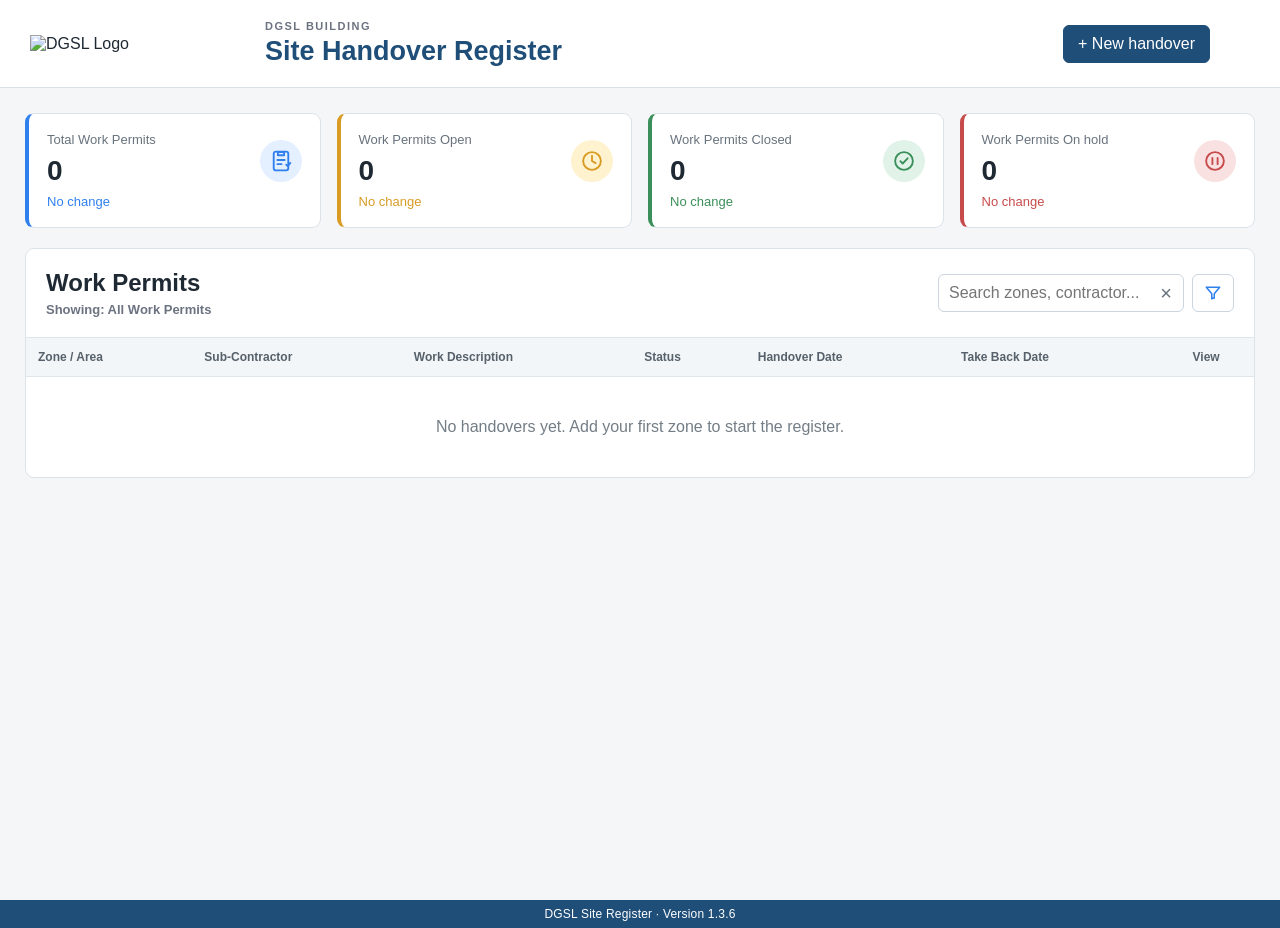
==== index.html @ b4a5172d "Add files via upload" ====
<!doctype html>
<html lang="en">
<head>
<meta charset="utf-8">
<meta name="viewport" content="width=device-width, initial-scale=1">
<meta name="theme-color" content="#1f4e78">
<title>DGSL Site Register</title>
<link rel="stylesheet" href="styles.css">
</head>

<body>
<header>

  <div style="display:flex;align-items:center;gap:15px;min-width:0;">

    <img
      src="dgsl-logo.png"
      alt="DGSL Logo"
      style="display:block;width:220px;max-width:35vw;height:auto;object-fit:contain;"
    >

    <div>
      <p class="eyebrow">DGSL BUILDING</p>
      <h1>Site Handover Register</h1>
    </div>

  </div>

  <div class="header-actions" id="headerActions">
    <button id="newZone" class="primary">+ New handover</button>

    <div class="header-icon-group">
      <button id="notificationsButton" class="header-icon-button" type="button" aria-label="Notifications" title="Notifications" style="display:none;">
        <span class="header-icon-wrap">
          <svg class="header-svg-icon" viewBox="0 0 24 24" aria-hidden="true">
            <path d="M18 8a6 6 0 0 0-12 0c0 7-3 7-3 9h18c0-2-3-2-3-9"></path>
            <path d="M10 21h4"></path>
          </svg>
          <span id="notificationBadge" class="notification-badge" hidden>0</span>
        </span>
      </button>
      <button id="settingsButton" class="header-icon-button" type="button" aria-label="Settings" title="Settings" style="display:none;">
        <svg class="header-svg-icon header-settings-icon" viewBox="0 0 24 24" aria-hidden="true">
          <path fill="#111" stroke="none" d="M19.43 12.98c.04-.32.07-.65.07-.98s-.02-.66-.07-.98l2.11-1.65-2-3.46-2.49 1a7.8 7.8 0 0 0-1.69-.98L15 3h-4l-.38 2.93c-.6.25-1.17.58-1.69.98l-2.49-1-2 3.46 2.11 1.65c-.04.32-.08.65-.08.98s.03.66.08.98l-2.11 1.65 2 3.46 2.49-1c.52.4 1.09.73 1.69.98L11 21h4l.38-2.93c.6-.25 1.17-.58 1.69-.98l2.49 1 2-3.46-2.13-1.65Z"/>
          <circle cx="13" cy="12" r="3.2" fill="#fff"/>
        </svg>
      </button>
    </div>
  </div>

</header>


<main>

<section class="cards" aria-label="Site summary">

  <article class="blue summary-card-clickable" data-filter-card="All" tabindex="0" role="button" aria-label="Show all work permits">
    <span class="summary-card-icon" aria-hidden="true">
      <svg viewBox="0 0 24 24"><rect x="5" y="3" width="14" height="18" rx="2"></rect><path d="M9 3.5h6v3H9z"></path><path d="M8.5 11h7M8.5 15h4"></path><path d="M17 15.5l1.4 1.4 2.6-3"></path></svg>
    </span>
    <span>Total Work Permits</span>
    <strong id="total">0</strong>
    <small id="totalWeek" class="week-change">No change</small>
  </article>

  <article class="amber summary-card-clickable" data-filter-card="Work Permit Open" tabindex="0" role="button" aria-label="Show open work permits">
    <span class="summary-card-icon" aria-hidden="true">
      <svg viewBox="0 0 24 24"><circle cx="12" cy="12" r="8.5"></circle><path d="M12 7v5l3.5 2"></path></svg>
    </span>
    <span>Work Permits Open</span>
    <strong id="progress">0</strong>
    <small id="progressWeek" class="week-change">No change</small>
  </article>

  <article class="green summary-card-clickable" data-filter-card="Work Permit Closed" tabindex="0" role="button" aria-label="Show closed work permits">
    <span class="summary-card-icon" aria-hidden="true">
      <svg viewBox="0 0 24 24"><circle cx="12" cy="12" r="8.5"></circle><path d="m8.5 12.2 2.2 2.2 4.8-5"></path></svg>
    </span>
    <span>Work Permits Closed</span>
    <strong id="closed">0</strong>
    <small id="closedWeek" class="week-change">No change</small>
  </article>

  <article class="red summary-card-clickable" data-filter-card="Work Permit on Hold" tabindex="0" role="button" aria-label="Show work permits on hold">
    <span class="summary-card-icon" aria-hidden="true">
      <svg viewBox="0 0 24 24"><circle cx="12" cy="12" r="8.5"></circle><path d="M9.5 9v6M14.5 9v6"></path></svg>
    </span>
    <span>Work Permits On hold</span>
    <strong id="hold">0</strong>
    <small id="holdWeek" class="week-change">No change</small>
  </article>

</section>


<section class="panel">

  <div class="toolbar">

    <div>
      <h2>Work Permits</h2>
      <p id="activeFilterLabel" class="active-filter-label">Showing: All Work Permits</p>
    </div>

    <div class="actions">

      <div class="search-filter-wrap">
        <div class="search-clear-wrap">
          <input id="search" type="search" placeholder="Search zones, contractor..." aria-label="Search register">
          <button type="button" id="searchClear" class="search-clear-button" aria-label="Clear search" title="Clear search">×</button>
        </div>
        <div class="permit-filter-wrap">
          <button type="button" id="permitFilterButton" class="permit-filter-button" aria-label="Filter work permits" aria-haspopup="true" aria-expanded="false" title="Filter work permits">
            <svg viewBox="0 0 24 24" aria-hidden="true"><path d="M4 5h16l-6.5 8v5l-3 1v-6z"></path></svg>
          </button>
          <div id="permitFilterMenu" class="permit-filter-menu" hidden>
            <div class="permit-filter-menu-title">Filter Work Permits</div>
            <button type="button" class="permit-filter-option" data-permit-filter="Open/On Hold" role="menuitemcheckbox" aria-checked="false"><span class="permit-filter-check"></span><span><strong>Open/On Hold</strong><small>Show all open and on hold permits</small></span></button>
            <button type="button" class="permit-filter-option" data-permit-filter="Open Longer Than 1 Week" role="menuitemcheckbox" aria-checked="false"><span class="permit-filter-check"></span><span><strong>Open Longer Than 1 Week</strong><small>Show open permits older than 7 days</small></span></button>
          </div>
        </div>
      </div>

    </div>

  </div>



  <div class="table-wrap">

    <table>

      <thead>
        <tr>
          <th>Zone / Area</th>
          <th>Sub-Contractor</th>
          <th>Work Description</th>
          <th>Status</th>
          <th>Handover Date</th>
          <th>Take Back Date</th>
          <th id="editHeader" style="display:none;">Edit</th>
          <th>View</th>
        </tr>
      </thead>

      <tbody id="rows"></tbody>

    </table>

  </div>


  <p id="empty" class="empty">
    No handovers yet. Add your first zone to start the register.
  </p>

</section>

</main>


<dialog id="changeLogDialog" aria-labelledby="changeLogTitle">
  <div class="changelog-inner">
    <button type="button" class="changelog-close" id="closeChangeLog" aria-label="Close change log">×</button>
    <div class="changelog-header">
      <div class="changelog-kicker">DGSL SITE REGISTER</div>
      <h2 id="changeLogTitle">Change Log</h2>
      <p>A simple overview of the main improvements made to the site register.</p>
    </div>
    <div class="changelog-list">
      <section class="changelog-entry current">
        <div class="changelog-version">1.3.6 <span class="changelog-current">Current</span></div>
        <ul>
          <li>Marked open work permits more than one week old in red in the register and Open Permit Summary PDFs. Closed and on-hold permits are not marked.</li>
          <li>Added outstanding-items notes to overdue permit summaries, shown in a red callout beneath the matching permit row.</li>
          <li>Changed the Open Permit Summary PDF to portrait and added a clear note explaining that red permits have been open for more than one week.</li>
          <li>Moved and improved the handover outstanding-items field with a larger expanding text box, red title and border, and an Update handover button for saved handovers.</li>
          <li>Improved the Save and Update handover button layout on phones and centered the Update handover button on laptops.</li>
        </ul>
      </section>

      <section class="changelog-entry">
        <div class="changelog-version">1.3.5</div>
        <ul>
          <li>Added bulk email controls for open permit summaries, with selectable recipients and CC contacts. Each recipient receives the summary for their mapped sub-contractor.</li>
          <li>Added a clear on-screen sent confirmation after Outlook accepts the emails, and prevented starting another send while one is already processing.</li>
          <li>Added the DGSL logo and confidentiality and disclaimer text to the summary email footer.</li>
          <li>Improved phone and tablet scrolling for the permit summary and recipient-management windows, keeping the page behind each window locked while it is open.</li>
          <li>Adjusted the permit summary window to match the New Handover window size and renamed the dashboard recipient settings to “Manage Email Recipients”.</li>
        </ul>
      </section>

      <section class="changelog-entry">
        <div class="changelog-version">1.3.4</div>
        <ul>
          <li>Added the Open Permit Summary system, allowing a sub-contractor to be selected and a summary of their open and on-hold work permits to be downloaded as PDF or Excel.</li>
          <li>Added configurable First-Fix keywords, automatic keyword variants and the option to use a configured keyword in the First-Fix field titles.</li>
          <li>Added site-specific password login with separate site sessions so registers remain independently logged in.</li>
          <li>Refined the First-Fix records fields so the field boxes remain aligned on computer and tablet layouts when a keyword title wraps onto a second line, while keeping the phone layout stacked.</li>
        </ul>
      </section>

      <section class="changelog-entry">
        <div class="changelog-version">1.3.3</div>
        <ul>
          <li>Updated the weekly Work Permit KPI calculations so Closed is based on Take Back Date, On Hold uses Take Back Date when available and otherwise Handover Date, while Open remains based on Handover Date.</li>
        </ul>
      </section>

      <section class="changelog-entry">
        <div class="changelog-version">1.3.2</div>
        <ul>
          <li>Removed the Generate PDF button from the New Handover window. PDF generation remains available through the View PDF window's Download button.</li>
        </ul>
      </section>

      <section class="changelog-entry">
        <div class="changelog-version">1.3.1</div>
        <ul>
          <li>Added the First-Fix completion records section to the Take Back area, shown only when the work description is recognised as First-Fix work.</li>
          <li>Added a dedicated First-Fix records status with the options To be completed, Yes, No, Outstanding and Other.</li>
          <li>Added a custom answer field for the First-Fix status when Other is selected, with the custom value saved and restored when a handover is edited.</li>
          <li>Changed the First-Fix status handling so existing saved values are preserved, including older/custom values that do not match the standard status options.</li>
          <li>Added an X control inside the Work Permit search field so the current search can be cleared quickly without manually deleting the text.</li>
          <li>Added a Download icon to the View PDF window so the displayed PDF can be downloaded directly while the X control remains dedicated to closing the window.</li>
          <li>Refined the LIVE website notification workflow so version changes are detected generally rather than being tied to a single release version.</li>
          <li>Updated the LIVE notification workflow so a new website version replaces the previous LIVE website-update notification instead of leaving older notifications in place.</li>
          <li>Improved the LIVE notification workflow with explicit secret validation, HTTP/1.1 handling and retry behaviour, and support for manual workflow runs using the current website version.</li>
        </ul>
      </section>

      <section class="changelog-entry">
        <div class="changelog-version">1.3.0</div>
        <ul>
          <li>Added Settings &gt; Data Management as a dedicated management view containing Bug Reports, Export Data and Import Data.</li>
          <li>Added unread Bug Report indicators to Data Management and refined the unread badge so it only appears when unread reports exist.</li>
          <li>Added the Work Permit filter control with Open/On Hold, Open Longer Than 1 Week and Clear Filter options.</li>
          <li>Made the Work Permit summary cards act as the status filters, with a clear selected state.</li>
          <li>Added Delete to the handover row More actions while keeping the row interaction workflow intact.</li>
          <li>Added Share and More actions to the logged-out handover view, including Download PDF and Share.</li>
          <li>Added individual rounded status bands to every handover row, matching the KPI card band thickness and colours: amber for Open, green for Closed and red for On Hold.</li>
          <li>Refined the phone header presentation so the logo and site title use the available space more effectively without changing the tablet or computer layout.</li>
          <li>Improved realtime connection handling so the register can recover cleanly from reused desktop/browser realtime channels.</li>
          <li>Finalised the LIVE website update notification flow for version 1.3.0.</li>
        </ul>
      </section>

      <section class="changelog-entry">
        <div class="changelog-version">1.2.8</div>
        <ul>
          <li>Added live Supabase updates so saved handover changes appear across connected devices without a manual refresh.</li>
          <li>Added live updates for Bug Reports and website notifications, plus a short fallback refresh while the site is open.</li>
          <li>Improved Bug Reports with unread NEW labels, a live unread counter and read-on-open behaviour.</li>
          <li>Added Bug Report deletion with confirmation and immediate list refresh.</li>
          <li>Improved logged-out row actions with View PDF and More, including Download PDF and Share.</li>
          <li>Improved logged-in row actions with Edit, View PDF, More, Copy and Share.</li>
          <li>Improved photo zoom/panning, handover copying, status handling and responsive form behaviour.</li>
          <li>Added dashboard summary icons and continued desktop, tablet and phone layout refinements.</li>
        </ul>
      </section>

      <section class="changelog-entry">
        <div class="changelog-version">1.2.7</div>
        <ul>
          <li>Introduced the Bug Reports feature and Bug Reports list/detail views.</li>
          <li>Added the Bug Report form with reporter name, task, report details, website version and page information.</li>
          <li>Added unread tracking so new reports can be identified and opening a report marks it as read.</li>
          <li>Added Bug Reports to Settings with an unread counter.</li>
          <li>Added the Change Log presentation and current-version overview.</li>
          <li>Continued improvements to handover rows, PDF viewing, copying, sharing and mobile/tablet usability.</li>
        </ul>
      </section>

      <section class="changelog-entry">
        <div class="changelog-version">1.2.6</div>
        <ul>
          <li>Added the Settings and Notifications area to the signed-in site header.</li>
          <li>Added site-update notifications and the notification badge behaviour.</li>
          <li>Added the Change Log window and version bar.</li>
          <li>Added and refined header icons and their responsive positioning.</li>
          <li>Continued mobile and tablet layout refinements.</li>
        </ul>
      </section>

      <section class="changelog-entry">
        <div class="changelog-version">1.2.5</div>
        <ul>
          <li>Refined the signed-in experience and editing controls for the site.</li>
          <li>Improved login, logout and edit visibility behaviour across the register.</li>
          <li>Continued improvements to the handover form and responsive layout.</li>
          <li>Refined PDF generation and viewing, including records containing multiple photos.</li>
          <li>Improved photo removal and saved-photo handling while editing.</li>
        </ul>
      </section>

      <section class="changelog-entry">
        <div class="changelog-version">1.2.4</div>
        <ul>
          <li>Improved the in-page PDF viewer and View action for handovers.</li>
          <li>Improved whole-row interaction and the row action popup.</li>
          <li>Improved PDF layout and the handling of handover photos.</li>
          <li>Improved multiple-photo support in generated PDFs.</li>
          <li>Continued responsive improvements for phones, tablets and computers.</li>
        </ul>
      </section>

      <section class="changelog-entry">
        <div class="changelog-version">1.2.3</div>
        <ul>
          <li>Added and refined the dedicated handover View/PDF experience.</li>
          <li>Improved row clicking so a handover can be selected reliably on touch devices.</li>
          <li>Improved photo viewing and the handover photo presentation.</li>
          <li>Continued refinements to copying, sorting and the register actions.</li>
        </ul>
      </section>

      <section class="changelog-entry">
        <div class="changelog-version">1.2.2</div>
        <ul>
          <li>Continued development of the shared Site Register and its Supabase-backed handover data.</li>
          <li>Refined mobile layout and restored the intended register behaviour on smaller screens.</li>
          <li>Improved handover photo viewing, sorting and copying workflows.</li>
          <li>Continued improvements to signatures, PDFs and the Take Back information.</li>
        </ul>
      </section>

      <section class="changelog-entry">
        <div class="changelog-version">1.2.1</div>
        <ul>
          <li>Refined the handover register following the 1.2.0 feature work.</li>
          <li>Continued the improvements to handover copying and the red copied-handover indicator.</li>
          <li>Continued newest-first Handover Date sorting.</li>
          <li>Continued photo viewing, photo zoom, PDF, signatures and Take Back improvements.</li>
          <li>Continued status colours, dashboard totals and weekly-change information.</li>
          <li>Improved mobile and tablet usability, including signature pads and date fields.</li>
        </ul>
      </section>

      <section class="changelog-entry">
        <div class="changelog-version">1.2.0</div>
        <ul>
          <li>Improved handover copying, including clear red marking for copied handovers until they are edited and saved.</li>
          <li>Changed handover ordering to Handover Date, newest first.</li>
          <li>Added photo viewing with an in-page viewer and photo zoom without opening a new tab.</li>
          <li>Improved the PDF viewer, signatures, site photos and Take Back details.</li>
          <li>Improved status handling with Open, Closed and On Hold colours.</li>
          <li>Added dashboard totals and weekly changes.</li>
          <li>Improved mobile and tablet usability, including safer signature pads and clearer date fields.</li>
        </ul>
      </section>

      <section class="changelog-entry">
        <div class="changelog-version">Earlier development</div>
        <ul>
          <li>Built the DGSL Site Register around Supabase for storing handovers and site photos.</li>
          <li>Added secure login and restricted editing, creating and deleting to authorised users.</li>
          <li>Added search, status filters, PDF generation, PDF download and data export/import.</li>
          <li>Added Handover and Take Back information, housekeeping, notes and signatures.</li>
          <li>Added site-photo upload, removal and PDF photo inclusion.</li>
          <li>Added copy, edit and view actions for individual handovers.</li>
          <li>Continued improving the layout and behaviour across computer, tablet and phone.</li>
        </ul>
      </section>
    </div>
    <div class="changelog-footer">Version&nbsp;<span data-site-version></span></div>
  </div>
</dialog>

<dialog id="pdfDialog">

  <div style="height:92vh;display:flex;flex-direction:column;">

    <div class="form-head" style="padding:20px 25px;flex:0 0 auto;">

      <div>
        <p class="eyebrow">DGSL HANDOVER PDF</p>
        <h2>View PDF</h2>
      </div>

      <div class="pdf-header-actions">

        <button
          type="button"
          id="downloadPdf"
          class="pdf-download-button"
          aria-label="Download PDF"
          title="Download PDF"
        >
          <svg viewBox="0 0 24 24" aria-hidden="true" focusable="false">
            <path d="M12 3v11m0 0 4-4m-4 4-4-4M5 18v2h14v-2" />
          </svg>
        </button>

        <button
          type="button"
          id="closePdf"
          class="icon"
          aria-label="Close"
        >
          ×
        </button>

      </div>

    </div>

    <div
      id="pdfViewer"
      style="flex:1 1 auto;min-height:0;overflow:auto;background:#eee;padding:12px;box-sizing:border-box;"
    ></div>

  </div>

</dialog>


<dialog id="formDialog">

<form id="handoverForm" method="dialog">


  <div class="form-head">

    <div>

      <p class="eyebrow">HANDOVER RECORD</p>

      <h2 id="formTitle">
        New handover
      </h2>

    </div>

    <button
      type="button"
      id="cancel"
      class="icon"
      aria-label="Close"
    >
      ×
    </button>

  </div>


  <div class="form-grid">


    <!-- SUB-CONTRACTOR SECTION -->

    <div class="wide">

      <h3>Signatures</h3>

      <p>
        Sign below using your finger or mouse.
      </p>

    </div>


    <label>

      Sub Contractor Name

      <input name="contractorSigner">

    </label>


    <div class="wide">

      <p>
        <strong>Sub Contractor Signature</strong>
      </p>

      <canvas
        id="contractorSignature"
        width="600"
        height="180"
        style="width:100%;max-width:600px;border:1px solid #ccc;border-radius:6px;touch-action:pan-y;background:#fff;"
      ></canvas>

      <button
        type="button"
        id="clearContractorSignature"
      >
        Clear signature
      </button>

    </div>


    <!-- DGSL HANDOVER DETAILS -->

    <div class="wide">

      <h3>DGSL Handover Details</h3>

    </div>


    <label>

      Sub Contractor / Company Name

      <input name="contractor">

    </label>


    <label>

      Drawing / reference

      <input
        name="drawing"
        placeholder="e.g. Type G"
      >

    </label>


    <label>

      Zone / Area

      <input
        name="zone"
        required
        placeholder="e.g. Zone A"
      >

    </label>


    <label>

  Safety Documents

  <select
    name="level"
  >
    <option value="Complete">Complete</option>
    <option value="Outstanding">Outstanding</option>
    <option value="N/A">N/A</option>
    <option value="Other">Other</option>
  </select>

  <input
    type="text"
    id="levelOther"
    placeholder="Enter your own answer"
    style="display:none;margin-top:6px;"
  >

</label>


    <label>

  Housekeeping at time of Handover

  <select
    name="trade"
  >
    <option value="Good">Good</option>
    <option value="Bad">Bad</option>
    <option value="N/A">N/A</option>
    <option value="Other">Other</option>
  </select>

  <input
    type="text"
    id="tradeOther"
    placeholder="Enter your own answer"
    style="display:none;margin-top:6px;"
  >

</label>


    <label>

  Materials Checks

  <select
    name="foreman"
  >
    <option value="OK">OK</option>
    <option value="Bad">Bad</option>
    <option value="N/A">N/A</option>
    <option value="Other">Other</option>
  </select>

  <input
    type="text"
    id="foremanOther"
    placeholder="Enter your own answer"
    style="display:none;margin-top:6px;"
  >

</label>


    <label>

  Health & Safety - Scaffolding / Handrails

  <select
    name="healthSafetyScaffolding"
  >
    <option value="OK">OK</option>
    <option value="Bad">Bad</option>
    <option value="N/A">N/A</option>
    <option value="Other">Other</option>
  </select>

  <input
    type="text"
    id="healthSafetyScaffoldingOther"
    placeholder="Enter your own answer"
    style="display:none;margin-top:6px;"
  >

</label>


    <label class="wide">

      Work description

      <textarea
        name="description"
        rows="3"
        placeholder="Describe the works handed over"
      ></textarea>

    </label>


    <label>

      Handover date

      <input
        name="handoverDate"
        type="date"
      >

    </label>


    <!-- CHECKLIST -->

    <div class="wide">

      <h3>Checklist</h3>

    </div>


    <div class="wide">

      <div
        style="
          display:grid;
          grid-template-columns:minmax(0,1fr) 45px 45px;
          gap:8px 10px;
          align-items:center;
        "
      >

        <div></div>

        <strong style="text-align:center;">
          Yes
        </strong>

        <strong style="text-align:center;">
          No
        </strong>


        <!-- CHECKLIST 1 -->

        <div>
          Current approved drawings, specification, RFI responses, setting-out data and revisions available at workface.
        </div>

        <div style="text-align:center;">
          <input
            type="checkbox"
            class="takeback-check"
            data-item="1"
            data-answer="yes"
            checked
          >
        </div>

        <div style="text-align:center;">
          <input
            type="checkbox"
            class="takeback-check"
            data-item="1"
            data-answer="no"
          >
        </div>


        <!-- CHECKLIST 2 -->

        <div>
          Task-specific RAMS briefed; workers inducted; Safe Pass / CSCS / trade competence checked as applicable.
        </div>

        <div style="text-align:center;">
          <input
            type="checkbox"
            class="takeback-check"
            data-item="2"
            data-answer="yes"
            checked
          >
        </div>

        <div style="text-align:center;">
          <input
            type="checkbox"
            class="takeback-check"
            data-item="2"
            data-answer="no"
          >
        </div>


        <!-- CHECKLIST 3 -->

        <div>
          Work area, access, lighting, scaffold / edge protection, temporary works, previous trade and substrate accepted
        </div>

        <div style="text-align:center;">
          <input
            type="checkbox"
            class="takeback-check"
            data-item="3"
            data-answer="yes"
            checked
          >
        </div>

        <div style="text-align:center;">
          <input
            type="checkbox"
            class="takeback-check"
            data-item="3"
            data-answer="no"
          >
        </div>


        <!-- CHECKLIST 4 -->

        <div>
          Materials / products approved and traceable; plant, tools and test equipment inspected / certified / calibrated.
        </div>

        <div style="text-align:center;">
          <input
            type="checkbox"
            class="takeback-check"
            data-item="4"
            data-answer="yes"
            checked
          >
        </div>

        <div style="text-align:center;">
          <input
            type="checkbox"
            class="takeback-check"
            data-item="4"
            data-answer="no"
          >
        </div>


        <!-- CHECKLIST 5 -->

        <div>
          Interfaces with adjacent trades, services, deliveries, exclusion zones and shared access agreed.
        </div>

        <div style="text-align:center;">
          <input
            type="checkbox"
            class="takeback-check"
            data-item="5"
            data-answer="yes"
            checked
          >
        </div>

        <div style="text-align:center;">
          <input
            type="checkbox"
            class="takeback-check"
            data-item="5"
            data-answer="no"
          >
        </div>


        <!-- CHECKLIST 6 -->

        <div>
          Protection of completed work plus weather, water, dust, noise and environmental controls agreed.
        </div>

        <div style="text-align:center;">
          <input
            type="checkbox"
            class="takeback-check"
            data-item="6"
            data-answer="yes"
            checked
          >
        </div>

        <div style="text-align:center;">
          <input
            type="checkbox"
            class="takeback-check"
            data-item="6"
            data-answer="no"
          >
        </div>


        <!-- CHECKLIST 7 -->

        <div>
          Hold / Witness Points, first-off, photos, tests and QA records identified; emergency, waste, housekeeping and security controls agreed.
        </div>

        <div style="text-align:center;">
          <input
            type="checkbox"
            class="takeback-check"
            data-item="7"
            data-answer="yes"
            checked
          >
        </div>

        <div style="text-align:center;">
          <input
            type="checkbox"
            class="takeback-check"
            data-item="7"
            data-answer="no"
          >
        </div>

      </div>

    </div>


    <div class="wide handover-notes-actions handover-notes-save-wrap">
      <button
        type="submit"
        class="primary"
        value="default"
        id="handoverNotesSaveButton"
      >
        Save handover
      </button>
    </div>

    <label class="wide handover-notes-field">
      <span>Outstanding items preventing Work Permit close-out</span>
      <textarea
        name="handoverNotes"
        rows="3"
        placeholder="List the items preventing this Work Permit from being closed out"
      ></textarea>
    </label>

    <div class="wide handover-notes-actions handover-update-wrap" id="updateHandoverWrap" hidden>
      <button
        type="submit"
        class="primary"
        value="default"
        id="updateHandoverButton"
      >
        Update handover
      </button>
    </div>


    <div class="wide" style="margin-top:12px;margin-bottom:22px;">
      <div style="color:red;font-weight:600;">To be completed at Take Back stage</div>
    </div>


    <!-- DGSL TAKE BACK DETAILS -->

<div class="wide">

  <h3>DGSL Take Back Details</h3>

</div>


<label>

  All works complete to drawings:

  <select name="takeBackCompleteDrawings">

    <option
      value="To be completed"
      style="color:red;"
    >
      To be completed
    </option>

    <option value="Yes">
      Yes
    </option>

    <option value="No">
      No
    </option>

    <option value="N/A">
      N/A
    </option>

    <option value="Other">
      Other
    </option>

  </select>

  <input
    type="text"
    id="takeBackCompleteDrawingsOther"
    placeholder="Enter your own answer"
    style="display:none;margin-top:6px;"
  >

</label>


<label>
  Take Back Date

  <input
    name="takeBackDate"
    type="date"
  >
</label>


<label>

  Housekeeping at time of Take Back

  <select name="takeBackHousekeeping">

    <option
      value="To be completed"
      style="color:red;"
    >
      To be completed
    </option>

    <option value="Good">
      Good
    </option>

    <option value="Bad">
      Bad
    </option>

    <option value="80%">
      80%
    </option>

    <option value="90%">
      90%
    </option>

    <option value="N/A">
      N/A
    </option>

    <option value="Other">
      Other
    </option>

  </select>

  <input
    type="text"
    id="takeBackHousekeepingOther"
    placeholder="Enter your own answer"
    style="display:none;margin-top:6px;"
  >

</label>


<label>

  DG to Snag completed works

  <select name="takeBackSnagCompleted">

    <option
      value="To be completed"
      style="color:red;"
    >
      To be completed
    </option>

    <option value="Complete">
      Complete
    </option>

    <option value="Final snag to be done">
      Final snag to be done
    </option>

    <option value="N/A">
      N/A
    </option>

    <option value="Other">
      Other
    </option>

  </select>

  <input
    type="text"
    id="takeBackSnagCompletedOther"
    placeholder="Enter your own answer"
    style="display:none;margin-top:6px;"
  >

</label>

<div id="firstFixFields" class="wide first-fix-fields hidden">

  <label>

    Video/photographic records of First-Fix complete and submitted

    <select name="firstFixRecordsStatus">
      <option value="To be completed" selected>
        To be completed
      </option>
      <option value="Yes">
        Yes
      </option>
      <option value="No">
        No
      </option>
      <option value="Outstanding">
        Outstanding
      </option>
      <option value="Other">
        Other
      </option>
    </select>

    <input
      type="text"
      id="firstFixRecordsStatusOther"
      name="firstFixRecordsStatusOther"
      placeholder="Enter your own answer"
      style="display:none;margin-top:6px;"
    >

  </label>

  <label>

    First-Fix Records: Location/Recipient

    <input
      type="text"
      name="firstFixRecordsLocation"
      placeholder="Enter storage location or name of person sent to"
    >

  </label>

</div>

    <!-- NOTES -->

    <label class="wide">

      Notes / outstanding items

      <textarea
        name="notes"
        rows="3"
        placeholder="Enter any outstanding items, snags or notes"
      ></textarea>

    </label>


    <!-- PHOTOS -->

    <label class="wide">

  Site photos

  <input
    id="photos"
    name="photos"
    type="file"
    accept="image/*"
    multiple
  >

  <small>
    Select multiple photos from your gallery, or choose the camera option to take a photo.
  </small>

</label>


    <div
      id="photoPreview"
      class="wide"
      style="display:flex;flex-wrap:wrap;gap:10px;"
    ></div>


    <!-- STATUS -->

    <label>

      Status

      <select name="status">

        <option value="Work Permit Open">
          Work Permit Open
        </option>

        <option value="Work Permit on Hold">
          Work Permit on Hold
        </option>

        <option value="Work Permit Closed">
          Work Permit Closed
        </option>

        <option value="Other">
          Other
        </option>

      </select>

      <input
        type="text"
        id="statusOther"
        placeholder="Enter your own status"
        style="display:none;margin-top:6px;"
      >

    </label>


    <!-- DGSL SIGNATURE -->

    <div class="wide">

      <p>
        <strong></strong>
      </p>

    </div>


    <label>

      DGSL representative

      <input name="dgslSigner">

    </label>


    <div class="wide">

      <p>
        <strong>DGSL representative signature</strong>
      </p>

      <canvas
        id="dgslSignature"
        width="600"
        height="180"
        style="width:100%;max-width:600px;border:1px solid #ccc;border-radius:6px;touch-action:pan-y;background:#fff;"
      ></canvas>

      <button
        type="button"
        id="clearDgslSignature"
      >
        Clear signature
      </button>

    </div>


  </div>


  <div class="form-actions">

    <button
      type="button"
      id="delete"
      class="danger"
    >
      Delete record
    </button>

    <span></span>

    <button
      type="button"
      id="cancel2"
    >
      Cancel
    </button>

    <button
      class="primary"
      value="default"
    >
      Save handover
    </button>

  </div>

</form>

</dialog>


<script src="https://cdnjs.cloudflare.com/ajax/libs/jspdf/2.5.1/jspdf.umd.min.js"></script>

<script src="https://alcdn.msauth.net/browser/2.35.0/js/msal-browser.min.js"></script>

<script src="mail-config.js"></script>

<script src="https://cdnjs.cloudflare.com/ajax/libs/html2canvas/1.4.1/html2canvas.min.js"></script>

<script src="app.js"></script>


<div class="version-bar" aria-label="Website version">
  DGSL Site Register · Version&nbsp;<span data-site-version></span>
</div>

</body>
</html>
---- styles.css ----
/* ============================================================
   DGSL SITE REGISTER
   ============================================================ */


* {
  box-sizing: border-box;
}


body {

  margin: 0;

  font-family:
    Arial,
    Helvetica,
    sans-serif;

  background: #f4f6f8;

  color: #1f2933;

}


button,
input,
select,
textarea {

  font: inherit;

}


button {

  cursor: pointer;

}


/* ============================================================
   HEADER
   ============================================================ */


header {

  background: #ffffff;

  border-bottom: 1px solid #d9e0e6;

  padding: 20px 30px;

  display: flex;

  align-items: center;

  justify-content: space-between;

  gap: 20px;

}


.site-title {

  display: flex;

  align-items: center;

  gap: 18px;

}


.site-logo {

  width: 150px;

  height: auto;

  display: block;

  object-fit: contain;

}


.eyebrow {

  margin: 0 0 4px;

  font-size: 11px;

  font-weight: 700;

  letter-spacing: 1.5px;

  color: #6b7280;

}


h1 {

  margin: 0;

  font-size: 27px;

  color: #1f4e78;

}


h2 {

  margin: 0;

}


h3 {

  margin: 0 0 5px;

}


/* ============================================================
   BUTTONS
   ============================================================ */


button {

  border: 1px solid #cbd5df;

  background: #ffffff;

  color: #243447;

  border-radius: 6px;

  padding: 9px 14px;

}


button:hover {

  background: #f1f5f8;

}


button.primary {

  background: #1f4e78;

  color: #ffffff;

  border-color: #1f4e78;

}


button.primary:hover {

  background: #173b5d;

}


button.danger {

  color: #b42318;

  border-color: #efb4b0;

}


button.icon {

  font-size: 26px;

  padding: 2px 9px;

  border: none;

  background: transparent;

}


/* ============================================================
   MAIN
   ============================================================ */


main {

  max-width: 1500px;

  margin: 0 auto;

  padding: 25px;

}


/* ============================================================
   SUMMARY CARDS
   ============================================================ */


.cards {

  display: grid;

  grid-template-columns:
    repeat(4, 1fr);

  gap: 16px;

  margin-bottom: 20px;

}


.cards article {

  background: #ffffff;

  border: 1px solid #dce3e8;

  border-radius: 9px;

  padding: 18px;

  position: relative;

}

.summary-card-icon {
  position: absolute;
  top: 26px;
  right: 18px;
  width: 42px;
  height: 42px;
  border-radius: 50%;
  display: flex;
  align-items: center;
  justify-content: center;
}

.summary-card-icon svg {
  width: 25px;
  height: 25px;
  fill: none;
  stroke-width: 1.8;
  stroke-linecap: round;
  stroke-linejoin: round;
}

.cards article.blue .summary-card-icon { background: #eaf2ff; }
.cards article.blue .summary-card-icon svg { stroke: #2f80ed; }
.cards article.amber .summary-card-icon { background: #fff5dc; }
.cards article.amber .summary-card-icon svg { stroke: #d99b24; }
.cards article.green .summary-card-icon { background: #e7f6ed; }
.cards article.green .summary-card-icon svg { stroke: #3b8f5a; }
.cards article.red .summary-card-icon { background: #fdeaea; }
.cards article.red .summary-card-icon svg { stroke: #c84b4b; }


.cards article span {

  display: block;

  color: #68737d;

  font-size: 13px;

  margin-bottom: 8px;

}

.cards article > span:not(.summary-card-icon) {
  padding-right: 52px;
}


.cards article strong {

  display: block;

  font-size: 28px;

}


.cards article .week-change {

  display: block;

  margin-top: 7px;

  font-size: 13px;

  color: #68737d;

}


.cards article.blue .week-change {

  color: #2f80ed;

}


.cards article.amber .week-change {

  color: #d99b24;

}


.cards article.green .week-change {

  color: #3b8f5a;

}


.cards article.red .week-change {

  color: #c84b4b;

}


.cards article.blue {

  border-left: 4px solid #2f80ed;

}


.cards article.amber {

  border-left: 4px solid #d99b24;

}


.cards article.green {

  border-left: 4px solid #3b8f5a;

}


.cards article.red {

  border-left: 4px solid #c84b4b;

}



/* Individual handover-row status bands: same 4px thickness as KPI card bands. */
tr.row-status-open td:first-child,
tr.row-status-closed td:first-child,
tr.row-status-hold td:first-child {
  position: relative;
}

tr.row-status-open td:first-child::before,
tr.row-status-closed td:first-child::before,
tr.row-status-hold td:first-child::before {
  content: '';
  position: absolute;
  left: 0;
  top: 4px;
  bottom: 4px;
  width: 4px;
  border-radius: 4px;
}

tr.row-status-open td:first-child::before {
  background: #d99b24;
}

tr.row-status-closed td:first-child::before {
  background: #3b8f5a;
}

tr.row-status-hold td:first-child::before {
  background: #c84b4b;
}

/* Summary cards: clearly show which dashboard filter is selected. */
.cards article.summary-card-clickable {
  cursor: pointer;
  transition: border-color 0.15s ease, box-shadow 0.15s ease, background-color 0.15s ease;
}

.cards article.summary-card-clickable:focus-visible {
  outline: 2px solid #2f80ed;
  outline-offset: 2px;
}

.cards article.summary-card-selected {
  border-width: 2px !important;
  box-shadow: 0 3px 10px rgba(0, 0, 0, 0.10);
}

.cards article.blue.summary-card-selected {
  border-color: #2f80ed !important;
  background: #f5f9ff !important;
}

.cards article.amber.summary-card-selected {
  border-color: #d99b24 !important;
  background: #fffaf0 !important;
}

.cards article.green.summary-card-selected {
  border-color: #3b8f5a !important;
  background: #f4fbf7 !important;
}

.cards article.red.summary-card-selected {
  border-color: #c84b4b !important;
  background: #fff6f6 !important;
}

.active-filter-label {
  margin: 4px 0 0;
  font-size: 13px;
  font-weight: 600;
  color: #5b6670;
}

/* ============================================================
   PANEL
   ============================================================ */


.panel {

  background: #ffffff;

  border: 1px solid #dce3e8;

  border-radius: 9px;

  overflow: hidden;

}


.toolbar {

  padding: 20px;

  display: flex;

  align-items: center;

  justify-content: space-between;

  gap: 20px;

}


.toolbar p {

  margin: 5px 0 0;

  color: #6b7280;

  font-size: 13px;

}


.actions {

  display: flex;

  gap: 8px;

  align-items: center;

  flex-wrap: wrap;

}


.actions input[type="search"] {

  width: 240px;

}


/* ============================================================
   INPUTS
   ============================================================ */


input,
select,
textarea {

  width: 100%;

  border: 1px solid #cbd5df;

  border-radius: 6px;

  padding: 9px 10px;

  background: #ffffff;

  color: #1f2933;

}


input:focus,
select:focus,
textarea:focus {

  outline: none;

  border-color: #1f4e78;

  box-shadow:
    0 0 0 2px
    rgba(31, 78, 120, 0.12);

}


textarea {

  resize: vertical;

}


/* ============================================================
   FILTERS
   ============================================================ */


.filters {

  display: flex;

  gap: 7px;

  padding: 0 20px 16px;

  flex-wrap: wrap;

}


.filters button {

  border-radius: 20px;

  padding: 7px 13px;

}


.filters button.active {

  background: #1f4e78;

  color: #ffffff;

  border-color: #1f4e78;

}


/* ============================================================
   TABLE
   ============================================================ */


.table-wrap {

  width: 100%;

  overflow-x: auto;

}


table {

  width: 100%;

  border-collapse: collapse;

  min-width: 950px;

}


th {

  background: #f3f6f8;

  text-align: left;

  font-size: 12px;

  color: #56616b;

  padding: 12px;

  border-top: 1px solid #e0e5e9;

  border-bottom: 1px solid #e0e5e9;

}


td {

  padding: 12px;

  border-bottom: 1px solid #edf0f2;

  vertical-align: top;

  font-size: 13px;

}


td small {

  color: #727c85;

}

/* Keep the register dates neat and on one line. */
td.table-date {
  white-space: nowrap;
  font-variant-numeric: tabular-nums;
}


/* Keep Edit and View headings and their cells centered over the controls. */
th:nth-child(7),
th:nth-child(8),
td:nth-child(7),
td:nth-child(8) {
  text-align: center;
}

.status {
  display: inline-block;
  padding: 5px 10px;
  border-radius: 999px;
  font-weight: 600;
  color: #222;
  white-space: nowrap;
}

.status-open {
  background: #f6c453;
}

.status-closed {
  background: #7acb8a;
}

.status-hold {
  background: #ef7777;
}


.empty {

  padding: 25px;

  text-align: center;

  color: #737d86;

}


.hidden {

  display: none !important;

}


/* ============================================================
   DIALOG / FORM
   ============================================================ */


dialog {

  width: min(950px, 94vw);

  max-height: 92vh;

  padding: 0;

  border: none;

  border-radius: 10px;

  box-shadow:
    0 20px 60px
    rgba(0, 0, 0, 0.25);

}


dialog::backdrop {

  background:
    rgba(15, 23, 42, 0.55);

}


#handoverForm {

  padding: 25px;

  overflow-y: auto;

  max-height: 92vh;

}


.form-logo {

  text-align: center;

  margin-bottom: 12px;

}


.form-logo img {

  width: 190px;

  max-width: 70%;

  height: auto;

  display: inline-block;

}


.form-head {

  display: flex;

  justify-content: space-between;

  align-items: flex-start;

  gap: 15px;

  padding-bottom: 18px;

  border-bottom: 1px solid #e0e5e9;

}


.form-head h2 {

  color: #1f4e78;

}


.form-grid {

  display: grid;

  grid-template-columns:
    repeat(2, minmax(0, 1fr));

  gap: 16px;

  padding-top: 20px;

}


.form-grid label {

  display: block;

  font-size: 13px;

  font-weight: 600;

}


.form-grid label input,
.form-grid label select,
.form-grid label textarea {

  margin-top: 6px;

  font-weight: 400;

}


.wide {

  grid-column: 1 / -1;

}


.section-heading {

  border-top: 1px solid #dce3e8;

  padding-top: 18px;

  margin-top: 5px;

}


.section-heading h3 {

  color: #1f4e78;

  font-size: 17px;

}


.section-heading p {

  margin: 4px 0 0;

  color: #6b7280;

  font-size: 13px;

}


.form-grid p {

  margin-top: 5px;

  color: #59636c;

  font-size: 13px;

}


/* ============================================================
   SIGNATURE CANVASES
   ============================================================ */


#contractorSignature,
#dgslSignature {

  display: block;

  width: 100%;

  max-width: 600px;

  height: 180px;

  border: 1px solid #cbd5df;

  border-radius: 6px;

  background: #ffffff;

  touch-action: pan-y;

}


#clearContractorSignature,
#clearDgslSignature {

  margin-top: 8px;

}


/* ============================================================
   PHOTO PREVIEW
   ============================================================ */


.photo-preview {

  display: flex;

  flex-wrap: wrap;

  gap: 10px;

}


.photo-preview img {

  width: 110px;

  height: 80px;

  object-fit: cover;

  border-radius: 6px;

  border: 1px solid #ccc;

}


/* ============================================================
   FORM ACTIONS
   ============================================================ */


.form-actions {

  display: grid;

  grid-template-columns:
    auto 1fr auto auto auto;

  align-items: center;

  gap: 8px;

  padding-top: 20px;

  margin-top: 20px;

  border-top: 1px solid #e0e5e9;

}


/* ============================================================
   RESPONSIVE
   ============================================================ */


@media (max-width: 800px) {

  header {

    padding: 15px;

    align-items: flex-start;

    flex-direction: column;

  }


  .site-logo {

    width: 120px;

  }


  h1 {

    font-size: 22px;

  }


  main {

    padding: 15px;

  }


  .cards {

    grid-template-columns:
      repeat(2, 1fr);

  }


  .toolbar {

    align-items: stretch;

    flex-direction: column;

  }


  .actions {

    width: 100%;

  }


  .actions input[type="search"] {

    width: 100%;

  }


  .form-grid {

    grid-template-columns:
      1fr;

  }


  .wide {

    grid-column: 1;

  }


  .form-actions {

    grid-template-columns:
      1fr 1fr;

  }


  .form-actions span {

    display: none;

  }


  .form-actions .danger {

    grid-column: 1 / -1;

  }

}


@media (max-width: 500px) {

  .cards {

    grid-template-columns:
      1fr 1fr;

  }


  .site-title {

    gap: 10px;

  }


  .site-logo {

    width: 100px;

  }


  .form-actions {

    grid-template-columns:
      1fr;

  }

}


/* Match date fields to normal form fields on tablets and phones */
@media (max-width: 800px) {

  .form-grid label input[type="date"] {
    width: 100%;
    height: 36px;
    min-height: 36px;
    max-height: 36px;
    padding: 6px 10px;
    margin-top: 6px;
    box-sizing: border-box;
    font-size: 16px;
    line-height: 20px;
  }

}

/* Match the Import backup control to the Export backup button */
.actions label.button {
  display: inline-flex;
  align-items: center;
  justify-content: center;
  cursor: pointer;
  border: 1px solid #cbd5df;
  background: #ffffff;
  color: #243447;
  border-radius: 6px;
  padding: 9px 14px;
}

.actions label.button:hover {
  background: #f1f5f8;
}


/* Signature boxes turn red only while drawing is deliberately activated. */
canvas.signature-active {
  border: 2px solid #d32f2f !important;
  touch-action: none;
}

/* Prevent mobile browsers from zooming the page when a form field is focused. */
@media (max-width: 700px) {
  input,
  select,
  textarea {
    font-size: 16px;
  }
}


/* ============================================================
   FIXED VERSION BAR
   ============================================================ */

.version-bar {
  position: fixed !important;
  left: 0 !important;
  right: 0 !important;
  bottom: 0 !important;
  z-index: 1000;
  height: 28px;
  display: flex;
  align-items: center;
  justify-content: center;
  box-sizing: border-box;
  padding: 0 12px;
  background: #1f4e78;
  color: #fff;
  font-size: 12px;
  line-height: 1;
  letter-spacing: .2px;
}

body {
  padding-bottom: 28px;
}

/* ============================================================
   ROW ACTION POPUP — COMPACT ON ALL DEVICES
   ============================================================ */

#rowActionDialog {
  position: fixed !important;
  top: 50% !important;
  left: 50% !important;
  right: auto !important;
  bottom: auto !important;
  transform: translate(-50%, -50%) !important;
  width: min(340px, calc(100vw - 32px)) !important;
  min-width: 0 !important;
  max-width: min(340px, calc(100vw - 32px)) !important;
  height: auto !important;
  min-height: 0 !important;
  max-height: none !important;
  padding: 0 !important;
  margin: 0 !important;
  box-sizing: border-box !important;
  overflow: hidden !important;
}

#rowActionDialog > div {
  width: 100% !important;
  height: auto !important;
  min-height: 0 !important;
  max-height: none !important;
  box-sizing: border-box !important;
  overflow: visible !important;
}

/* ============================================================
   FORM DIALOG — SHORTER WINDOW + INTERNAL SCROLL
   ============================================================ */

#formDialog {
  width: min(950px, 94vw) !important;
  max-width: 950px !important;
  height: 82vh !important;
  max-height: 82vh !important;
  min-height: 0 !important;
  padding: 0 !important;
  overflow: hidden !important;
  overscroll-behavior: contain !important;
  box-sizing: border-box !important;
}

#handoverForm {
  height: 82vh !important;
  max-height: 82vh !important;
  min-height: 0 !important;
  overflow-y: auto !important;
  overflow-x: hidden !important;
  overscroll-behavior: contain !important;
  -webkit-overflow-scrolling: touch !important;
  touch-action: pan-y !important;
  box-sizing: border-box !important;
}

/* Make the iPhone/iPad date field the same compact height as the other fields. */
#handoverForm input[type="date"] {
  width: 100% !important;
  height: 36px !important;
  min-height: 36px !important;
  max-height: 36px !important;
  padding: 6px 10px !important;
  margin-top: 6px !important;
  box-sizing: border-box !important;
  font-size: 16px !important;
  line-height: 20px !important;
  -webkit-appearance: none !important;
  appearance: none !important;
}

/* Keep the page behind the form from participating in touch scrolling. */
body.form-dialog-open {
  overflow: hidden !important;
  overscroll-behavior: none !important;
}


/* Light red background for copied handovers until they are edited and saved. */
tr.copied-handover-row td {
  background: #ffd6d6 !important;
}

/* Mark only old open permits with red text, keeping Status and action columns unchanged. */
tr.overdue-open-handover-row td:nth-child(1),
tr.overdue-open-handover-row td:nth-child(2),
tr.overdue-open-handover-row td:nth-child(3),
tr.overdue-open-handover-row td:nth-child(5),
tr.overdue-open-handover-row td:nth-child(6) {
  color: #c62828;
}


/* ============================================================
   PDF VIEWER — SAME COMPACT SIZE AS HANDOVER FORM
   ============================================================ */

#pdfDialog {
  width: min(950px, 94vw) !important;
  max-width: 950px !important;
  height: 82vh !important;
  max-height: 82vh !important;
  min-height: 0 !important;
  padding: 0 !important;
  overflow: hidden !important;
  overscroll-behavior: contain !important;
  box-sizing: border-box !important;
}

.pdf-header-actions {

  display: flex;

  align-items: center;

  gap: 8px;

  flex: 0 0 auto;

}


.pdf-download-button {

  width: 32px;

  height: 32px;

  padding: 0;

  border: 0;

  background: transparent;

  color: #4b5563;

  display: inline-flex;

  align-items: center;

  justify-content: center;

  border-radius: 6px;

}


.pdf-download-button:hover {

  background: #f1f3f5;

}


.pdf-download-button svg {

  width: 20px;

  height: 20px;

  display: block;

  fill: none;

  stroke: currentColor;

  stroke-width: 1.8;

  stroke-linecap: round;

  stroke-linejoin: round;

}


#pdfDialog > div {
  width: 100% !important;
  height: 100% !important;
  max-height: none !important;
  min-height: 0 !important;
  box-sizing: border-box !important;
  overflow: hidden !important;
}

#pdfViewer {
  min-height: 0 !important;
  overflow-y: auto !important;
  overflow-x: hidden !important;
  overscroll-behavior: contain !important;
  -webkit-overflow-scrolling: touch !important;
  touch-action: pan-y !important;
}

html.pdf-dialog-open,
body.pdf-dialog-open {
  overflow: hidden !important;
  overscroll-behavior: none !important;
}

/* Keep the fixed version bar stable during mobile scrolling without a transform. */
.version-bar {
  position: fixed !important;
  left: 0 !important;
  right: 0 !important;
  bottom: 0 !important;
  transform: none !important;
  -webkit-transform: none !important;
  will-change: auto !important;
  contain: layout paint style;
}


/* ============================================================
   SITE PHOTO VIEWER
   ============================================================ */

#photoViewerDialog {
  width: min(900px, 92vw) !important;
  max-width: 900px !important;
  max-height: 88vh !important;
  padding: 12px !important;
  border: 0 !important;
  border-radius: 12px !important;
  box-sizing: border-box !important;
  background: #111 !important;
  overflow: hidden !important;
}

#photoViewerDialog::backdrop {
  background: rgba(0,0,0,.75) !important;
}

.photo-viewer-inner {
  position: relative;
  width: 100%;
  max-height: calc(88vh - 24px);
  display: flex;
  align-items: center;
  justify-content: center;
}

.photo-viewer-image {
  display: block;
  max-width: 100%;
  max-height: calc(88vh - 24px);
  width: auto;
  height: auto;
  object-fit: contain;
  border-radius: 6px;
}

.photo-viewer-close {
  position: absolute;
  top: 6px;
  right: 6px;
  z-index: 2;
  width: 36px;
  height: 36px;
  padding: 0 !important;
  border-radius: 50%;
  font-size: 25px;
  line-height: 32px;
  background: #d32f2f;
  color: #fff;
  border: 2px solid #fff;
  cursor: pointer;
}
/* FINAL FOOTER VERSION BAR: document bottom, not viewport-fixed. */
html, body {
  min-height: 100%;
}

/* Keep the footer at the true bottom of the document.
   Short lists still create a small amount of page height below the viewport,
   so the footer is reached by scrolling to the bottom rather than floating
   on the screen. */
body {
  min-height: calc(100vh + 28px);
  padding-bottom: 0 !important;
  display: flex;
  flex-direction: column;
}

main {
  flex: 1 0 auto;
}

.version-bar {
  position: static !important;
  left: auto !important;
  right: auto !important;
  bottom: auto !important;
  top: auto !important;
  transform: none !important;
  -webkit-transform: none !important;
  width: 100% !important;
  flex: 0 0 28px;
  height: 28px !important;
  margin: 0 !important;
  z-index: 1000;
}

/* Keep the photo viewer centered and lock the page behind it. */
#photoViewerDialog {
  position: fixed !important;
  top: 50% !important;
  left: 50% !important;
  right: auto !important;
  bottom: auto !important;
  transform: translate(-50%, -50%) !important;
  width: min(900px, 92vw) !important;
  max-width: 900px !important;
  height: auto !important;
  max-height: 88vh !important;
  margin: 0 !important;
  box-sizing: border-box !important;
  overflow: hidden !important;
  touch-action: none !important;
  overscroll-behavior: none !important;
}

#photoViewerDialog .photo-viewer-inner {
  touch-action: none !important;
  overflow: hidden !important;
}

#photoViewerDialog .photo-viewer-image {
  touch-action: none !important;
  transform: translate3d(0, 0, 0) scale(1);
  transform-origin: center center;
  will-change: transform;
  user-select: none;
  -webkit-user-select: none;
  -webkit-user-drag: none;
}

html.photo-viewer-open,
body.photo-viewer-open {
  overflow: hidden !important;
  overscroll-behavior: none !important;
}



/* ============================================================
   MOBILE PAGE SCALE / LAYOUT RESTORE
   ============================================================ */
html, body {
  width: 100%;
  max-width: 100%;
  overflow-x: hidden;
}

@media (max-width: 800px) {
  .cards {
    width: 100%;
    grid-template-columns: repeat(2, minmax(0, 1fr)) !important;
    gap: 12px;
  }

  .cards article {
    min-width: 0;
  }

  main {
    width: 100%;
    max-width: 100%;
  }
}

/* Keep the page itself fixed to the tablet viewport.
   Only the handover table is allowed to scroll horizontally. */
html, body {
  width: 100%;
  max-width: 100%;
  overflow-x: hidden !important;
}

header {
  width: 100%;
  max-width: 100%;
  overflow: hidden;
}

header > div:first-child {
  min-width: 0 !important;
  max-width: 100%;
  overflow: hidden;
}

.header-actions {
  flex: 0 0 auto;
  min-width: 0;
}

main {
  width: 100%;
  max-width: 1500px;
  min-width: 0;
}

.panel {
  min-width: 0;
  max-width: 100%;
}

.table-wrap {
  width: 100%;
  max-width: 100%;
  overflow-x: auto !important;
  overflow-y: hidden;
  -webkit-overflow-scrolling: touch;
  touch-action: pan-x pan-y;
  overscroll-behavior-x: contain;
}

/* ============================================================\n   HEADER SETTINGS + NOTIFICATIONS — final positioning\n   ============================================================ */\n.header-actions { display:flex; align-items:center; gap:12px; margin-left:auto; }\n.header-icon-group { display:flex; align-items:center; gap:4px; margin-left:28px; }\n.header-icon-button { position:relative; width:42px; height:42px; padding:6px !important; border:0 !important; background:transparent !important; color:#111 !important; display:inline-flex; align-items:center; justify-content:center; }\n.header-icon-button:hover { background:#f1f5f8 !important; }\n.header-svg-icon { width:27px; height:27px; fill:none; stroke:#111; stroke-width:1.8; stroke-linecap:round; stroke-linejoin:round; }\n.header-icon-wrap { position:relative; display:inline-flex; }\n.notification-badge { position:absolute; top:-6px; right:-8px; min-width:17px; height:17px; padding:0 4px; border-radius:999px; background:#2f80ed; color:#fff; font-size:10px; font-weight:700; line-height:17px; text-align:center; border:1px solid #fff; }\n.auth-button { background:#008e39 !important; color:#fff !important; border-color:#008e39 !important; }\n.header-settings-dialog { width:min(380px, calc(100vw - 32px)) !important; max-width:380px !important; padding:0 !important; border:0 !important; border-radius:12px !important; overflow:hidden !important; }\n.header-dialog-inner { padding:22px; }\n.header-dialog-head { display:flex; align-items:center; justify-content:space-between; gap:15px; padding-bottom:15px; border-bottom:1px solid #e0e5e9; }\n.header-dialog-head h2 { color:#1f4e78; }\n.settings-options { display:grid; gap:10px; padding-top:18px; }\n.settings-option { width:100%; text-align:left; padding:12px 14px; background:#fff; }\n.settings-logout { color:#b42318; }\n.notifications-empty { padding:22px 4px 5px; color:#68737d; }\n.version-bar { cursor:default !important; }\n@media (max-width:800px) {\n  header { flex-direction:column !important; align-items:stretch !important; }\n  .header-actions { width:100%; margin-left:0; justify-content:flex-start; }\n  .header-icon-group { margin-left:auto; }\n  .header-icon-button { width:40px; height:40px; }\n  .header-svg-icon { width:25px; height:25px; }\n}\n

/* ============================================================
   VERSION BAR / CHANGE LOG
   ============================================================ */
button.version-bar {
  appearance: none;
  -webkit-appearance: none;
  border: 0 !important;
  border-radius: 0 !important;
  cursor: default;
  font-family: inherit;
  text-align: center;
}
#changeLogDialog {
  width: min(720px, calc(100vw - 32px)) !important;
  max-width: 720px !important;
  max-height: min(760px, calc(100vh - 40px)) !important;
  margin: auto !important;
  padding: 0 !important;
  border: 0 !important;
  border-radius: 16px !important;
  overflow: hidden !important;
  box-sizing: border-box !important;
  background: #fff !important;
  color: #243447;
}
#changeLogDialog {
  width: min(950px, 94vw) !important;
  max-width: 950px !important;
  height: 82vh !important;
  max-height: 82vh !important;
  min-height: 0 !important;
  padding: 0 !important;
  overflow: hidden !important;
  overscroll-behavior: contain !important;
  box-sizing: border-box !important;
}

#changeLogDialog::backdrop { background: rgba(15,31,45,.62) !important; }

.changelog-inner {
  position: relative;
  height: 82vh;
  max-height: 82vh;
  min-height: 0;
  overflow-y: auto;
  overflow-x: hidden;
  overscroll-behavior: contain;
  -webkit-overflow-scrolling: touch;
  box-sizing: border-box;
}

html.change-log-open,
body.change-log-open {
  overflow: hidden !important;
  overscroll-behavior: none !important;
}

.changelog-header { padding:26px 30px 20px; background:#f5f8fb; border-bottom:1px solid #dbe3ea; }
.changelog-kicker { font-size:11px; font-weight:700; letter-spacing:1.2px; color:#1f4e78; margin-bottom:5px; }
.changelog-header h2 { margin:0 0 6px; font-size:28px; color:#162b3d; }
.changelog-header p { margin:0; font-size:14px; color:#607080; }
.changelog-close { position:absolute; top:16px; right:18px; z-index:3; width:38px; height:38px; padding:0 !important; border:1px solid #cbd5df !important; border-radius:6px !important; background:#fff !important; color:#34495a; font-size:25px; line-height:36px; cursor:pointer; }
.changelog-list { padding:22px 30px 8px; }
.changelog-entry { padding:0 0 20px; margin:0 0 20px; border-bottom:1px solid #e1e7ec; }
.changelog-entry:last-child { border-bottom:0; margin-bottom:0; }
.changelog-version { font-size:18px; font-weight:700; color:#1f4e78; margin-bottom:10px; }
.changelog-version .changelog-current { display:inline-block; margin-left:7px; padding:3px 8px; border-radius:999px; background:#7acb8a; color:#173a23; font-size:11px; font-weight:700; vertical-align:2px; }
.changelog-entry ul { margin:0; padding-left:22px; }
.changelog-entry li { margin:0 0 8px; line-height:1.45; font-size:14px; }
.changelog-footer { padding:13px 30px 17px; border-top:1px solid #e1e7ec; text-align:center; font-size:12px; color:#71808d; }

/* Header controls */
.header-actions { display:flex; align-items:center; gap:12px; margin-left:auto; }
.header-icon-group { display:flex; align-items:center; gap:4px; margin-left:28px; }
.header-icon-button { position:relative; width:42px; height:42px; padding:6px !important; border:0 !important; background:transparent !important; color:#111 !important; display:inline-flex; align-items:center; justify-content:center; }
.header-icon-button:hover { background:#f1f5f8 !important; }
.header-svg-icon { width:27px; height:27px; fill:none; stroke:#111; stroke-width:2.1; stroke-linecap:round; stroke-linejoin:round; }
.header-settings-icon { width:29px; height:29px; }
.header-icon-wrap { position:relative; display:inline-flex; }
.notification-badge { position:absolute; top:-6px; right:-8px; min-width:17px; height:17px; padding:0 4px; border-radius:999px; background:#2f80ed; color:#fff; font-size:10px; font-weight:700; line-height:17px; text-align:center; border:1px solid #fff; }
.auth-button { background:#008e39 !important; color:#fff !important; border-color:#008e39 !important; }
.header-settings-dialog { width:min(380px, calc(100vw - 32px)) !important; max-width:380px !important; padding:0 !important; border:0 !important; border-radius:12px !important; overflow:hidden !important; }
.header-dialog-inner { padding:22px; }
.header-dialog-head { display:flex; align-items:center; justify-content:space-between; gap:15px; padding-bottom:15px; border-bottom:1px solid #e0e5e9; }
.header-dialog-head h2 { color:#1f4e78; }
.settings-options { display:grid; gap:10px; padding-top:18px; }
.settings-option { width:100%; text-align:left; padding:12px 14px; background:#fff; }
.settings-section { display:grid; gap:10px; margin-top:4px; padding-top:15px; border-top:1px solid #e0e5e9; }
.settings-section-title { font-size:12px; font-weight:700; letter-spacing:.7px; text-transform:uppercase; color:#607080; margin-bottom:1px; }
.settings-import-option { display:block; cursor:pointer; box-sizing:border-box; border:1px solid #cbd5df; border-radius:6px; }
.settings-logout { color:#b42318; }
.notifications-empty { padding:22px 4px 5px; color:#68737d; }
.version-bar { cursor:default !important; }

@media (max-width:800px) {
  header { flex-direction:column !important; align-items:stretch !important; }
  .header-actions { width:100%; margin-left:0; justify-content:flex-start; }
  .header-icon-group { margin-left:auto; }
  .header-icon-button { width:40px; height:40px; }
  .header-svg-icon { width:25px; height:25px; }
  .header-settings-icon { width:27px; height:27px; }
}
@media (max-width:700px) {
  html { -webkit-text-size-adjust:100%; }
  .changelog-header,.changelog-list { padding-left:20px; padding-right:20px; }
}

/* ============================================================
   SITE NOTIFICATIONS
   ============================================================ */
.notifications-dialog {
  width: min(520px, calc(100vw - 32px)) !important;
  max-width: 520px !important;
}
.notifications-content {
  padding-top: 18px;
}
.notifications-empty {
  padding: 8px 4px 5px;
  color: #68737d;
}
.site-notification-card {
  border: 1px solid #dbe3ea;
  border-radius: 10px;
  padding: 16px;
  background: #f8fafc;
}
.site-notification-title {
  font-size: 18px;
  font-weight: 700;
  color: #1f4e78;
  margin-bottom: 5px;
}
.site-notification-version {
  display: inline-block;
  margin-bottom: 10px;
  padding: 3px 8px;
  border-radius: 999px;
  background: #e8f1f8;
  color: #1f4e78;
  font-size: 12px;
  font-weight: 700;
}
.site-notification-message {
  color: #34495a;
  line-height: 1.45;
  margin-bottom: 16px;
}
.site-notification-refresh {
  width: 100%;
}


/* ============================================================
   ROW ACTION / SHARE DIALOGS
   ============================================================ */
#rowMoreDialog,
#rowShareDialog {
  max-height: none !important;
  overflow: hidden !important;
}

/* The photo viewer uses the image itself for zoom and drag/pan. */
#photoViewerDialog .photo-viewer-image {
  transform-origin: center center !important;
  will-change: transform;
  touch-action: none !important;
}

.settings-cancel,
#rowActionCancel,
#rowMoreCancel,
#copyConfirmCancel { color:#b42318 !important; border-color:#b42318 !important; background:#fff !important; }

.settings-cancel:hover,
#rowActionCancel:hover,
#rowMoreCancel:hover,
#copyConfirmCancel:hover { background:#fff1f1 !important; color:#b42318 !important; border-color:#b42318 !important; }

/* ============================================================
   SUMMARY CARD ICONS — desktop alignment/background fix
   ============================================================ */
.summary-card-icon {
  display: grid !important;
  place-items: center !important;
  align-items: center !important;
  justify-items: center !important;
  line-height: 0 !important;
  margin: 0 !important;
}
.summary-card-icon svg {
  display: block !important;
  width: 25px !important;
  height: 25px !important;
  margin: 0 !important;
  flex: 0 0 auto !important;
}
.cards article.blue .summary-card-icon { background-color: #eaf2ff !important; }
.cards article.amber .summary-card-icon { background-color: #fff5dc !important; }
.cards article.green .summary-card-icon { background-color: #e7f6ed !important; }
.cards article.red .summary-card-icon { background-color: #fdeaea !important; }

/* Keep the Bug Reports unread count beside the button text. */
#settingsBugReports .bug-reports-badge {
  position: static !important;
  top: auto !important;
  right: auto !important;
  margin-left: 8px !important;
  vertical-align: middle !important;
}

/* Desktop summary bubbles: keep all four backgrounds equally visible. */
@media (min-width: 801px) {
  .cards article.blue .summary-card-icon { background-color: #e4efff !important; }
  .cards article.amber .summary-card-icon { background-color: #fff2cf !important; }
  .cards article.green .summary-card-icon { background-color: #e1f3e8 !important; }
  .cards article.red .summary-card-icon { background-color: #f9e1e1 !important; }
}

/* FINAL PIXEL-CENTRED SUMMARY ICONS */
.cards .summary-card-icon {
  display: block !important;
  position: absolute !important;
  top: 26px !important;
  right: 18px !important;
  width: 42px !important;
  height: 42px !important;
  margin: 0 !important;
  padding: 0 !important;
  box-sizing: border-box !important;
  border-radius: 50% !important;
}
.cards .summary-card-icon svg {
  position: absolute !important;
  top: 50% !important;
  left: 50% !important;
  width: 25px !important;
  height: 25px !important;
  margin: 0 !important;
  display: block !important;
  transform: translate(-50%, -50%) !important;
}

/* Bug Reports: same blue badge treatment as Notifications.
   It is only shown by app.js when unread/new reports exist. */
#settingsBugReports .bug-reports-badge {
  position: static !important;
  align-items: center !important;
  justify-content: center !important;
  vertical-align: middle !important;
  box-sizing: border-box !important;
  min-width: 17px !important;
  height: 17px !important;
  padding: 0 4px !important;
  margin: 0 0 0 8px !important;
  border-radius: 999px !important;
  background: #2f80ed !important;
  color: #fff !important;
  font-size: 10px !important;
  font-weight: 700 !important;
  line-height: 17px !important;
  text-align: center !important;
  border: 1px solid #fff !important;
  font-variant-numeric: tabular-nums !important;
}
#settingsBugReports .bug-reports-badge[style*="display: none"] {
  display: none !important;
}
#settingsBugReports .bug-reports-badge[style*="display: inline-flex"] {
  display: inline-flex !important;
}
.changelog-list { display: grid; gap: 14px; }
.changelog-entry { margin: 0 !important; }
.changelog-version { display: flex; align-items: center; gap: 8px; }


/* Data Management submenu */
.settings-management-option { display:flex !important; align-items:center; justify-content:space-between; gap:8px; }
.settings-management-item { width:100%; }


/* Compact permit filter beside search */
.search-filter-wrap { display:flex; align-items:center; gap:8px; position:relative; }
.search-filter-wrap #search { min-width:0; }
.permit-filter-wrap { position:relative; flex:0 0 auto; }
.permit-filter-button { width:42px; height:38px; padding:8px !important; display:inline-flex !important; align-items:center !important; justify-content:center !important; box-sizing:border-box !important; border:1px solid #cbd5df !important; border-radius:6px !important; background:#fff !important; }
.permit-filter-button svg { width:20px; height:20px; fill:none; stroke:#2f80ed; stroke-width:1.8; stroke-linecap:round; stroke-linejoin:round; display:block; }
.permit-filter-button.active { background:#eaf2ff !important; border-color:#2f80ed !important; }
.permit-filter-button.active svg { stroke:#2f80ed; }
.permit-filter-menu { position:absolute; top:calc(100% + 8px); right:0; z-index:50; width:min(330px, calc(100vw - 32px)); padding:12px; background:#fff; border:1px solid #d9e2ea; border-radius:10px; box-shadow:0 12px 30px rgba(31,78,120,.16); box-sizing:border-box; }
.permit-filter-menu[hidden] { display:none !important; }
.permit-filter-menu-title { font-size:13px; font-weight:700; color:#1f2933; padding:4px 8px 8px; }
.permit-filter-option { width:100%; display:flex; align-items:flex-start; gap:10px; padding:10px 8px !important; border:0 !important; border-radius:7px !important; background:#fff !important; text-align:left; }
.permit-filter-option + .permit-filter-option { border-top:1px solid #edf1f4 !important; border-radius:0 !important; }
.permit-filter-option:hover, .permit-filter-option.active { background:#f5f9ff !important; }
.permit-filter-check { flex:0 0 16px; width:16px; height:16px; margin-top:2px; border:1.5px solid #9aa8b5; border-radius:3px; box-sizing:border-box; }
.permit-filter-option.active .permit-filter-check { border-color:#2f80ed; background:#2f80ed; box-shadow:inset 0 0 0 3px #fff; }
.permit-filter-option strong { display:block; color:#1f4e78; font-size:13px; line-height:1.3; }
.permit-filter-option small { display:block; color:#68737d; font-size:11px; line-height:1.35; margin-top:2px; }
@media (max-width:800px) { .search-filter-wrap { width:100%; } .search-filter-wrap #search { flex:1 1 auto; width:auto; } .permit-filter-button { width:42px; height:38px; flex:0 0 42px; } }

/* Keep the Data Management unread badge blue and centered like Notifications. */
#settingsDataManagement .bug-reports-badge {
  position:static !important;
  display:inline-flex !important;
  align-items:center !important;
  justify-content:center !important;
  vertical-align:middle !important;
  box-sizing:border-box !important;
  min-width:17px !important;
  height:17px !important;
  padding:0 4px !important;
  margin:0 0 0 8px !important;
  border-radius:999px !important;
  background:#2f80ed !important;
  color:#fff !important;
  font-size:10px !important;
  font-weight:700 !important;
  line-height:17px !important;
  text-align:center !important;
  border:1px solid #fff !important;
  font-variant-numeric:tabular-nums !important;
}
#settingsDataManagement .bug-reports-badge[style*="display: none"] { display:none !important; }
#settingsDataManagement .bug-reports-badge[style*="display: inline-flex"] { display:inline-flex !important; }


/* Clear Filter is a full-width action at the bottom of the filter menu. */
.permit-filter-clear-button {
  width: 100% !important;
  display: block !important;
  margin-top: 8px !important;
  padding: 10px 12px !important;
  border: 0 !important;
  border-top: 1px solid #edf1f4 !important;
  border-radius: 0 0 7px 7px !important;
  background: #fff !important;
  color: #1f4e78 !important;
  font-size: 13px !important;
  font-weight: 700 !important;
  text-align: center !important;
}

.permit-filter-clear-button:hover {
  background: #f5f9ff !important;
}

/* Data Management keeps its unread badge beside the button text. */
#settingsDataManagement {
  display: flex !important;
  align-items: center !important;
  justify-content: space-between !important;
  gap: 8px !important;
}

#dataManagementBadge,
#dataManagementBugReportsBadge {
  position: static !important;
  flex: 0 0 auto !important;
  align-items: center !important;
  justify-content: center !important;
  vertical-align: middle !important;
}

/* Remove the divider line directly beneath the Bug Reports title. */
#dgslBugReportsDialog .header-dialog-head { border-bottom: 0 !important; }

/* Phone only: balance the header so the logo and site title each use half the row. */
@media (max-width: 600px) {
  header > div:first-child {
    width: 100% !important;
    max-width: 100% !important;
    display: grid !important;
    grid-template-columns: minmax(0, 1fr) minmax(0, 1fr) !important;
    align-items: center !important;
    gap: 10px !important;
    overflow: visible !important;
  }

  header > div:first-child > img {
    width: 100% !important;
    max-width: 100% !important;
    height: auto !important;
    display: block !important;
    object-fit: contain !important;
  }

  header > div:first-child > div {
    min-width: 0 !important;
    width: 100% !important;
  }

  header > div:first-child h1 {
    font-size: 26px !important;
    line-height: 1.08 !important;
  }

  header > div:first-child .eyebrow {
    font-size: 12px !important;
  }
}


/* ============================================================
   BUG REPORT DIALOG — HEADER SPACING
   ============================================================ */

/* Report a Bug:
   Put the divider under the heading and give the first field
   comfortable spacing below it. */
#dgslBugReportDialog .header-dialog-head {
  padding-bottom: 18px !important;
  margin-bottom: 20px !important;
  border-bottom: 1px solid #e0e5e9 !important;
}

/* Bug Reports:
   Restore the divider and keep the content below it comfortably
   separated from the line. */
#dgslBugReportsDialog .header-dialog-head {
  padding-bottom: 14px !important;
  margin-bottom: 20px !important;
  border-bottom: 1px solid #e0e5e9 !important;
}

/* First-Fix fields are shown only when the Work Description contains a 1st-Fix keyword. */
.first-fix-fields {
  display: grid;
  grid-template-columns: repeat(2, minmax(0, 1fr));
  gap: 16px;
}

.first-fix-fields.hidden {
  display: none !important;
}

@media (max-width: 700px) {
  .first-fix-fields {
    grid-template-columns: 1fr;
  }
}



.search-clear-wrap {
  position: relative;
  flex: 1 1 auto;
  min-width: 0;
}

.search-clear-wrap #search {
  width: 100%;
  padding-right: 34px;
}

/* Keep the clear control inside the search field, with no separate button box. */
.search-clear-wrap #search::-webkit-search-cancel-button {
  -webkit-appearance: none;
  appearance: none;
}

.search-clear-button {
  position: absolute;
  right: 5px;
  top: 50%;
  transform: translateY(-50%);
  width: 26px !important;
  height: 30px !important;
  padding: 0 !important;
  margin: 0 !important;
  border: 0 !important;
  outline: 0 !important;
  box-shadow: none !important;
  background: transparent !important;
  color: #68737d !important;
  font-size: 20px;
  font-weight: 400;
  line-height: 30px;
  cursor: pointer;
  display: flex;
  align-items: center;
  justify-content: center;
}

.search-clear-button:hover {
  color: #243447 !important;
  background: transparent !important;
}


/* Bug Report detail: add comfortable spacing below the divider line. */
#dgslBugReportDetailDialog #bugReportDetailContent {
  padding-top: 18px !important;
}


/* ============================================================
   WORK PERMIT OVERVIEW
   ============================================================ */
.work-permit-overview-dialog { width:min(430px, calc(100vw - 32px)) !important; max-width:430px !important; }
.overview-form { padding-top:18px; }
.overview-form label { display:block; margin-bottom:7px; font-weight:700; color:#1f2933; }
.overview-form select { width:100%; box-sizing:border-box; }
.overview-help { margin:8px 0 0; color:#68737d; font-size:13px; }
.overview-count { margin:15px 0 0; font-weight:600; color:#1f4e78; }
.overview-actions { display:grid; gap:10px; padding-top:18px; }
.overview-primary { width:100%; min-height:44px; }
.overview-secondary { text-align:center; }
.overview-actions button:disabled { opacity:.5; cursor:not-allowed; }
.work-permit-overview-dialog { width:min(760px, calc(100vw - 32px)) !important; max-width:760px !important; max-height:92vh; overflow:auto; }
.overview-bulk-email { margin-top:18px; border-top:1px solid #e1e6ea; padding-top:15px; }
.overview-list-heading { display:flex; align-items:flex-start; justify-content:space-between; gap:12px; margin:14px 0 8px; }
.overview-list-heading h3 { margin:0; font-size:16px; }
.overview-list-heading p,.overview-help { margin:4px 0 0; color:#68737d; font-size:12px; line-height:1.4; }
.overview-list-controls { display:flex; gap:9px; flex:none; }
.overview-link-button { border:0; background:none; color:#007a33; font-size:13px; font-weight:700; text-decoration:underline; padding:3px; }
.overview-check-list { display:grid; gap:6px; max-height:170px; overflow:auto; border:1px solid #e0e5e9; border-radius:8px; padding:7px; }
.overview-check-row { display:flex; align-items:center; gap:10px; padding:8px 9px; border-radius:6px; cursor:pointer; }
.overview-check-row:hover { background:#f6f8f9; }
.overview-check-row input { width:18px; height:18px; flex:none; accent-color:#008e39; }
.overview-check-row span { display:grid; min-width:0; gap:2px; }
.overview-check-row strong,.overview-check-row small { overflow-wrap:anywhere; }
.overview-check-row small,.overview-list-empty { color:#68737d; font-size:12px; margin:0; }
.overview-check-disabled { opacity:.55; cursor:not-allowed; }
.overview-cc-heading { margin-top:18px; }
.overview-actions { grid-template-columns:1fr 1fr; }
.overview-actions #overviewDownloadExcel,.overview-actions #overviewEmailStatus { grid-column:1/-1; }
@media(max-width:600px) {
  .work-permit-overview-dialog { width:calc(100vw - 20px) !important; max-width:none !important; padding:16px; }
  .overview-list-heading { flex-direction:column; gap:6px; }
  .overview-actions { grid-template-columns:1fr; }
.overview-actions #overviewDownloadExcel,.overview-actions #overviewEmailStatus { grid-column:auto; }
}

/* Keep the email dialog itself scrollable on touch screens and freeze the page behind it. */
.header-settings-dialog.work-permit-overview-dialog {
  width: min(950px, 94vw) !important;
  max-width: 950px !important;
  height: 82vh !important;
  height: 82dvh !important;
  max-height: 82vh !important;
  max-height: 82dvh !important;
  padding: 0 !important;
  overflow-x: hidden !important;
  overflow-y: auto !important;
  overscroll-behavior: contain !important;
  -webkit-overflow-scrolling: touch !important;
  touch-action: pan-y;
}
html.overview-email-scroll-locked,
body.overview-email-scroll-locked {
  overflow: hidden !important;
  overscroll-behavior: none !important;
}

/* First-Fix fields: title text is wrapped by app.js so the two controls can be aligned dynamically. */
.first-fix-fields > label {
  display: flex;
  flex-direction: column;
}

.first-fix-fields > label > .first-fix-field-title {
  display: block;
  line-height: 1.25;
}

@media (max-width: 700px) {
  .first-fix-fields > label {
    padding-top: 0 !important;
  }
}

/* Outstanding handover notes field and its save actions. */
.handover-notes-field > span {
  display: block;
  color: red;
}

.handover-notes-field textarea {
  width: 100%;
  min-height: 96px;
  height: 96px;
  box-sizing: border-box;
  overflow-y: hidden;
  resize: none;
  border: 1px solid red;
}

.handover-notes-field textarea:focus {
  border-color: red;
  box-shadow: 0 0 0 2px rgba(255, 0, 0, 0.14);
}

.handover-notes-actions {
  display: flex;
  justify-content: flex-end;
  margin-top: 12px;
  margin-bottom: 12px;
}

.handover-notes-actions[hidden] {
  display: none !important;
}

.handover-update-wrap {
  justify-content: center;
}

.handover-notes-save-wrap {
  justify-content: center;
}

@media (max-width: 600px) {
  .handover-notes-actions {
    width: 100%;
  }

  .handover-notes-actions button {
    width: 100%;
  }
}
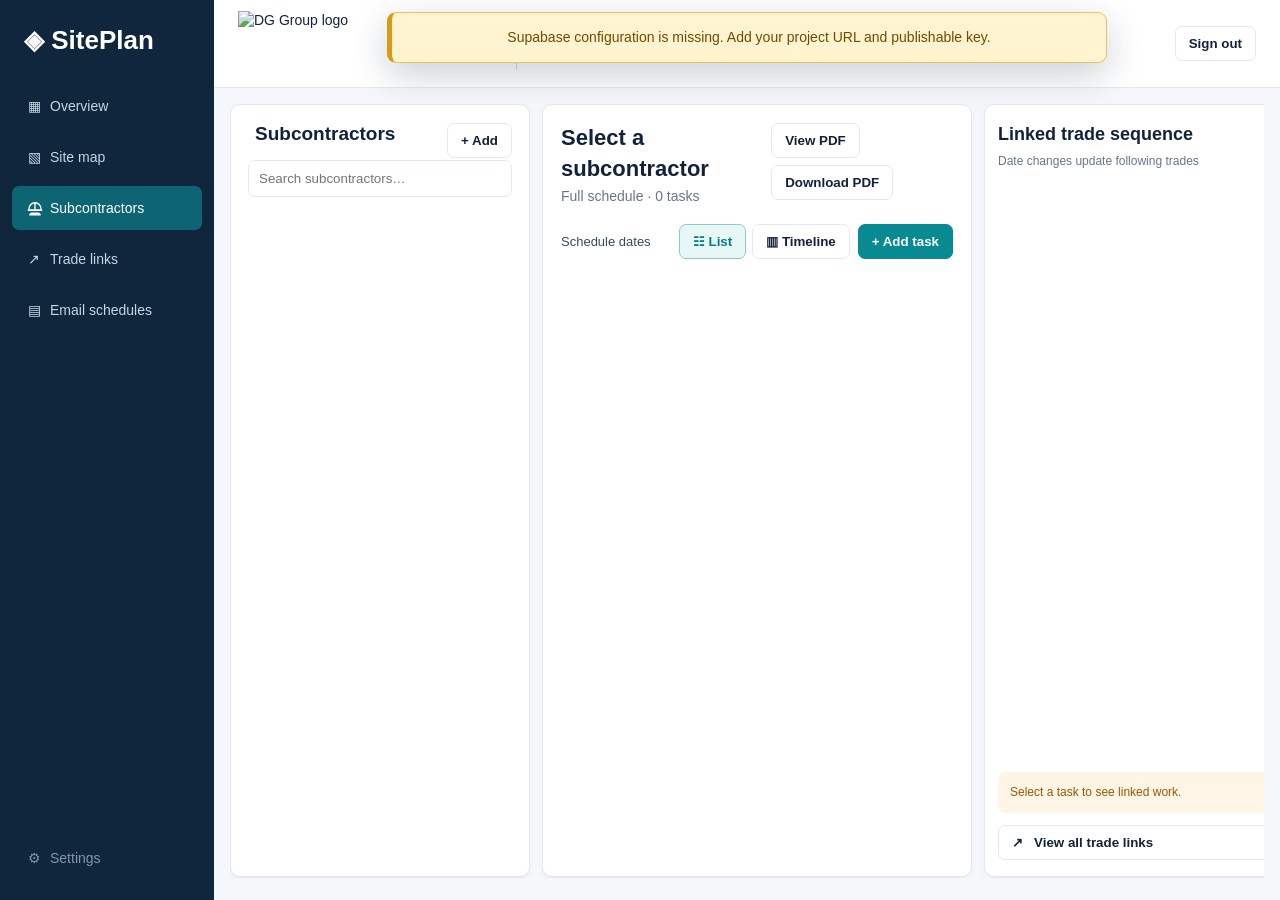
==== commit cc7866fd: "Add files via upload" ====
--- a/index.html
+++ b/index.html
@@ -1,1281 +1,180 @@
 <!doctype html>
 <html lang="en">
 <head>
-<meta charset="utf-8">
-<meta name="viewport" content="width=device-width, initial-scale=1">
-<meta name="theme-color" content="#1f4e78">
-<title>DGSL Site Register</title>
-<link rel="stylesheet" href="styles.css">
-</head>
+<meta charset="utf-8"><meta name="viewport" content="width=device-width,initial-scale=1"><meta name="format-detection" content="telephone=no,address=no,email=no,date=no"><title>SitePlan — Knocksedan PH3</title>
+<link rel="stylesheet" href="styles.css?v=20261112-phone-header-v5"><style>
+aside.sidebar .nav button,aside.sidebar .nav button:not(.active){display:flex!important;flex-direction:row!important;align-items:center!important;gap:8px!important;justify-content:flex-start!important}
+button.mobile-sub-back{display:none!important}
+aside.sidebar .nav .nav-icon{display:inline-grid!important;flex:0 0 16px!important;width:16px!important;min-width:16px!important;height:18px!important;margin:0!important;padding:0!important;place-items:center!important;text-align:center!important;line-height:1!important}
+aside.sidebar .nav button>span:last-child{display:inline-block!important;flex:0 1 auto!important;min-width:0!important;margin:0!important;padding:0!important}
+aside.sidebar .nav .nav-settings{margin-top:auto!important;font-size:14px!important}
+html body.guest-view aside.sidebar nav.nav button:not([data-view="overview"]):not([data-view="subcontractors"]){display:none!important}
+html body.guest-view aside.sidebar nav.nav button[data-view="overview"],html body.guest-view aside.sidebar nav.nav button[data-view="subcontractors"]{display:flex!important}
+@media (max-width:900px), (max-device-width:1024px), (hover:none) and (pointer:coarse){html body.guest-view aside.sidebar nav.nav button:not([data-view="overview"]):not([data-view="subcontractors"]){display:none!important}html body.guest-view aside.sidebar nav.nav button[data-view="overview"],html body.guest-view aside.sidebar nav.nav button[data-view="subcontractors"]{display:flex!important;flex:1 1 0!important}html body .mobile-email-entry{display:none!important}}
+#sequence .sequence-separator{display:flex!important;align-items:center!important;justify-content:space-between!important;gap:8px!important}
+#sequence .sequence-actions{display:flex!important;flex-direction:row!important;align-items:center!important;justify-content:flex-end!important;gap:0!important;margin:0!important;padding:0!important;white-space:nowrap!important}
+#sequence .sequence-actions>button{box-sizing:border-box!important;display:inline-grid!important;flex:0 0 28px!important;place-items:center!important;width:28px!important;min-width:28px!important;height:28px!important;min-height:28px!important;margin:0 5px 0 0!important;padding:0!important;border:1px solid #d5dee7!important;border-radius:6px!important;background:#fff!important;color:#425a70!important;line-height:1!important;font-size:15px!important}
+#sequence .sequence-actions>button:last-child{margin-right:0!important}
+/* Phone and tablet layout: compact header, only two navigation tabs, one focused panel. */
+@media (max-width:900px), (max-device-width:1024px), (hover:none) and (pointer:coarse){
+  html,body{width:100%;min-height:100%;overflow-x:hidden;-webkit-text-size-adjust:100%;text-size-adjust:100%}
+  body .app{display:flex!important;flex-direction:column!important;min-height:100dvh;height:auto;overflow:visible}
+  body .top{order:1;margin:0;width:100%;height:62px;min-height:62px;padding:0 12px;gap:8px}
+  body .project{gap:8px;min-width:0}
+  body .company-logo{width:68px;height:30px}
+  body .project strong{font-size:16px;white-space:nowrap;overflow:hidden;text-overflow:ellipsis}
+  body .topright{gap:6px}
+  body #userEmail,body .mobile-email-entry{display:none!important}
+  body .topright>.btn{padding:7px 9px;font-size:12px;white-space:nowrap}
+  body .sidebar{order:2;position:sticky;top:0;z-index:20;inset:auto;width:100%;height:auto;padding:8px 12px;background:var(--navy);display:block}
+  body .brand{display:none}
+  body .nav{display:grid!important;grid-template-columns:repeat(2,minmax(0,1fr));gap:8px;overflow:visible;margin:0;min-height:0}
+  html body.guest-view aside.sidebar nav.nav button{display:none!important;min-width:0}
+  html body.guest-view aside.sidebar nav.nav button[data-view="overview"],html body.guest-view aside.sidebar nav.nav button[data-view="subcontractors"]{display:flex!important;align-items:center!important;justify-content:center!important;min-height:44px;padding:9px 8px;white-space:nowrap;font-size:14px}
+  body .nav button .nav-icon{display:inline-grid!important;flex:0 0 16px;width:16px;min-width:16px;place-items:center;margin:0 7px 0 0}
+  body main.content{order:3;margin:0;width:100%;height:auto;min-height:0;padding:12px 10px 24px;overflow:visible;display:block}
+  body #mainGrid:not(.hidden){display:block;height:auto;overflow:visible}
+  body #mainGrid.hidden,body #extraView.hidden{display:none!important}
+  body #mainGrid>.panel{height:auto;min-height:0;overflow:visible;margin:0}
+  body #mainGrid>.right{display:none!important}
+  body #mainGrid>.sched{display:none!important;padding:14px}
+  body #mainGrid>.listpanel{display:block!important;padding:14px 10px}
+  body.mobile-sub-detail #mainGrid>.listpanel{display:none!important}
+  body.mobile-sub-detail #mainGrid>.sched{display:block!important;padding:12px 10px}
+  body .section-head{gap:8px;padding:0 3px 8px}
+  body .section-head h2{font-size:20px;margin:0}
+  body .section-head>.btn{display:none!important}
+  body .filter{width:100%;margin:0 0 8px;min-height:44px}
+  body .companies{max-height:none;overflow:visible}
+  body .company{min-height:66px;padding:12px 9px;gap:10px}
+  body .company .cinfo strong{font-size:14px}
+  body .company .cinfo small{font-size:12px}
+  body .company .avatar{width:38px;height:38px}
+  body .company .reorder-handle,body .company .company-menu,body .company .drag-handle{display:none!important}
+  body .mobile-sub-back{display:none!important}
+  body .schedhead{display:block;margin:0 0 10px}
+  body .schedhead h1{font-size:20px;margin:0}
+  body .schedhead .sub,body .schedhead .pdf-buttons,body #dateRange,body .controls{display:none!important}
+  body #schedule{min-width:0;overflow:visible}
+  body .task-head{display:none!important}
+  body .task-row{display:grid!important;grid-template-columns:repeat(2,minmax(0,1fr));gap:8px 12px;min-width:0;margin:8px 0;padding:12px 10px;border:1px solid var(--line);border-radius:9px;background:#fff}
+  body .task-row .task-name{grid-column:1/-1}
+  body .task-row .task-name strong{font-size:14px}
+  body .task-row>.task-date-stack,body .task-row>.duration-cell{display:flex;flex-direction:column;align-items:flex-start;gap:2px;font-size:12px}
+  body .task-row>.task-date-stack::before{font-size:9px;font-weight:700;color:var(--muted);letter-spacing:.04em}
+  body .task-row>.task-date-stack:nth-child(2)::before{content:'START'}
+  body .task-row>.task-date-stack:nth-child(3)::before{content:'FINISH'}
+  body .task-row>.duration-cell::before{content:'DURATION';font-size:9px;font-weight:700;color:var(--muted);letter-spacing:.04em}
+  body .task-row>span:nth-child(5),body .task-row>.days-delayed,body .task-row .task-actions{display:none!important}
+  body .schedule-table-scroll{max-height:none;overflow:visible}
+  body .zone{margin:14px 0 6px;padding:8px 9px;background:#eef3f6;border-radius:6px;font-size:13px}
+  body .sched,body #schedule,body .schedule-table-scroll{box-sizing:border-box;width:100%!important;max-width:100%!important;min-width:0!important;overflow-x:hidden!important}
+  body .task-row{box-sizing:border-box;display:grid!important;grid-template-columns:minmax(0,1fr) minmax(0,1fr)!important;width:100%!important;max-width:100%!important;min-width:0!important;overflow:hidden}
+  body .zone,body .task-name{box-sizing:border-box;width:100%;max-width:100%;min-width:0}
+  body .zone{align-items:flex-start;gap:8px;line-height:1.35;overflow-wrap:anywhere}
+  body .zone>small{flex:0 0 auto;white-space:nowrap;margin-left:auto;padding-left:4px}
+  body .task-row>*{min-width:0}
+  body .task-row .task-name strong,body .task-row .task-name small{max-width:100%;overflow-wrap:anywhere;word-break:break-word}
+  body .task-date-stack .actual-date{white-space:normal;overflow-wrap:anywhere}
+  body #extraView:not(.hidden){display:block;width:100%;height:auto;min-height:0;padding:0;border:0;background:transparent;box-shadow:none;overflow:visible}
+  body .overview-title,body .overview-section-head,body .overview-gantt-scroll,body .overview-row,body .extra-view>h2{display:none!important}
+  body .summary-cards{grid-template-columns:repeat(2,minmax(0,1fr));gap:9px;margin:0 0 14px}
+  body .summary-cards>div{padding:13px;min-height:78px;background:white;border-radius:9px}
+  body .summary-cards>div:last-child{grid-column:1/-1}
+  body .summary-cards b{font-size:19px;line-height:1.2;overflow-wrap:anywhere}
+  body .summary-cards span{margin-top:5px;font-size:11px}
+  body .area-outlook{margin:0}
+  body .area-outlook h2{margin:0 0 9px;font-size:18px}
+  body .area-outlook-table{display:grid;gap:9px;overflow:visible;border:0;background:transparent}
+  body .area-outlook-head{display:none}
+  body .area-outlook-row{display:grid;grid-template-columns:minmax(0,1fr);gap:6px;min-width:0;padding:13px 14px;border:1px solid var(--line);border-radius:9px;background:#fff;box-shadow:0 2px 7px #18304708}
+  body .area-outlook-row>b{font-size:14px;line-height:1.35;margin-bottom:2px;overflow-wrap:anywhere}
+  body .area-outlook-row>span{font-size:12px;line-height:1.4;color:var(--muted);overflow-wrap:anywhere}
+  body .area-outlook-row>strong{justify-self:start;margin-top:2px;padding:4px 8px;border-radius:999px;background:#f1f5f9;font-size:11px;line-height:1.3;overflow-wrap:anywhere}
+  body .area-outlook-row>strong.variance-late{background:#fff0ed;color:#b42318}
+  body .area-outlook-row>strong.variance-early{background:#eaf7ef;color:#087443}
+  body .issue,body .loading{display:none!important}
+  body button,body .company{touch-action:manipulation;-webkit-tap-highlight-color:transparent}
+  body input,body select,body textarea{font-size:16px!important}
+}
+@media (max-width:600px), (max-device-width:600px){
+  body .top{position:relative;height:88px;min-height:88px;padding:0 10px;gap:6px}
+  body .project{display:grid;grid-template-columns:minmax(0,44vw) 1px minmax(0,1fr);width:100%;flex:1 1 auto;gap:0;min-width:0;align-items:center}
+  body .company-logo{width:calc(100% - 8px);height:52px;object-fit:contain;object-position:left center;flex:0 1 auto;justify-self:start}
+  body .project-divider{height:48px;justify-self:center}
+  html body .top .project-heading{position:relative!important;display:flex!important;flex-direction:column!important;align-items:flex-start!important;justify-content:center!important;width:auto!important;min-width:0!important;max-width:100%!important;height:auto!important;margin:0!important;padding:0 clamp(50px,14vw,56px) 0 8px!important;overflow:visible!important;visibility:visible!important;opacity:1!important;color:#10263d!important;z-index:3}
+  html body .top .project .project-kicker{display:block!important;max-width:100%;color:#65758b!important;font-size:clamp(8px,2.4vw,10px)!important;letter-spacing:.1em;line-height:1.2;white-space:nowrap!important;visibility:visible!important;opacity:1!important}
+  html body .top .project #projectName{display:block!important;flex:none!important;width:auto!important;max-width:100%!important;min-width:0!important;margin:0!important;padding:0!important;color:#10263d!important;font-size:clamp(15px,4.5vw,18px)!important;font-weight:750!important;line-height:1.12!important;white-space:normal!important;overflow:visible!important;text-overflow:clip!important;overflow-wrap:normal!important;visibility:visible!important;opacity:1!important}
+  body .topright{position:absolute;right:10px;top:50%;z-index:2;flex:0 0 auto;transform:translateY(-50%)}
+  body .topright>.btn{min-height:40px;padding:7px 9px;font-size:12px}
+  body.mobile-sub-detail .mobile-sub-back{display:inline-flex!important;align-items:center;gap:7px;min-height:40px;margin:0 0 10px;padding:8px 12px;border:1px solid var(--line);border-radius:8px;background:#fff;color:var(--ink);font-family:inherit;font-size:14px;font-weight:600;line-height:1.2;cursor:pointer}
+  body.mobile-sub-detail .mobile-sub-back:active{background:#eef5f7}
+}
+@media (max-width:600px), (max-device-width:600px){
+  body .task-row{grid-template-columns:repeat(3,minmax(0,1fr))!important;gap:9px 7px!important;padding:12px 10px 12px 12px!important;border-left:3px solid #b8cbd5!important;background:#fff;box-shadow:0 2px 8px #1830470b}
+  body .task-row .task-name{margin-bottom:3px;padding-bottom:9px;border-bottom:1px solid #e8edf1}
+  body .task-row .task-name strong{display:block;font-size:15px;line-height:1.35;font-weight:700;color:var(--ink)}
+  body .task-row .task-name small{font-size:12px;line-height:1.4;margin-top:5px;color:#64758a}
+  body .task-row>.task-date-stack,body .task-row>.duration-cell{box-sizing:border-box;min-width:0;min-height:58px;justify-content:flex-start;gap:4px;padding:8px 7px;border-radius:7px;background:#f5f8fa;color:var(--ink)}
+  body .task-row>.task-date-stack::before,body .task-row>.duration-cell::before{font-size:9px;line-height:1.2;letter-spacing:.05em;color:#697b8d}
+  body .task-row>.task-date-stack .actual-date{font-size:12px;line-height:1.35;font-weight:600;color:#263c50}
+  body .task-row>.task-date-stack small,body .task-row .duration-original{font-size:10px;line-height:1.3;color:#7c8996}
+  body .task-row .duration-current{display:flex;flex-wrap:wrap;align-items:baseline;gap:3px}
+  body .task-row .duration-current b{font-size:13px}
+  body .area-outlook-row[role="button"]{cursor:pointer;touch-action:manipulation;transition:border-color .15s,background-color .15s}
+  body .area-outlook-row[role="button"]:active{border-color:var(--teal);background:#f2fbfa}
+  body.mobile-sequence-detail #mainGrid>.listpanel,body.mobile-sequence-detail #mainGrid>.sched{display:none!important}
+  body.mobile-sequence-detail #mainGrid>.right{display:block!important;box-sizing:border-box;width:100%;height:auto;min-height:0;margin:0;padding:14px 12px;overflow:visible}
+  body.mobile-sequence-detail #mainGrid>.right h2{font-size:20px;margin:4px 0 5px}
+  body.mobile-sequence-detail .mobile-sequence-back{display:inline-flex!important;align-items:center;min-height:42px;margin:0 0 12px;padding:8px 12px}
+  body.mobile-sequence-detail .sequence-filter,body.mobile-sequence-detail .impact,body.mobile-sequence-detail .footerbtn,body.mobile-sequence-detail .sequence-actions{display:none!important}
+  body.mobile-sequence-detail #sequence{max-height:none!important;height:auto!important;overflow:visible!important;padding:0}
+  body.mobile-sequence-detail #sequence .sequence-separator{margin-top:12px}
+  body.mobile-sequence-detail #sequence .step{width:100%;box-sizing:border-box}
+  body.mobile-sequence-detail #sequence .step.mobile-area-target{outline:3px solid #0b8990;outline-offset:2px;background:#e9f8f6!important}
+}
+@media (max-width:600px), (max-device-width:600px){
+  body #extraView{box-sizing:border-box;min-width:0;max-width:100%;overflow-x:hidden}
+  body .mobile-overview-sequence-view{box-sizing:border-box;width:100%;max-width:100%;min-width:0;padding:14px 12px 20px;background:#fff;border:1px solid var(--line);border-radius:12px;overflow:hidden}
+  body .mobile-overview-sequence-view h1{margin:2px 0 4px;font-size:20px;line-height:1.25;overflow-wrap:anywhere}
+  body .mobile-overview-sequence-view>.linknote{margin:0 0 12px}
+  body .mobile-overview-sequence-view .mobile-sequence-back{display:inline-flex;align-items:center;min-height:42px;margin:0 0 12px;padding:8px 12px}
+  body .mobile-overview-sequence-cards{box-sizing:border-box;width:100%;max-width:100%;min-width:0;overflow:hidden}
+  body .mobile-overview-sequence-cards .step,body #sequence .step{box-sizing:border-box!important;width:calc(100% - 28px)!important;max-width:calc(100% - 28px)!important;min-width:0!important;margin-left:28px!important;margin-right:0!important;border-right:1px solid var(--line)!important;overflow-wrap:anywhere}
+  body .mobile-overview-sequence-cards .step[style*="border-color"],body #sequence .step[style*="border-color"]{border-right-color:var(--line)!important}
+  body .task-row>.task-date-stack,body .task-row>.duration-cell{box-sizing:border-box!important;height:76px!important;min-height:76px!important;max-height:76px!important;overflow:hidden}
+  body .task-row .duration-current{flex-wrap:nowrap!important;white-space:nowrap;gap:3px}
+  body .task-row .duration-original{white-space:nowrap}
+}
 
-<body>
-<header>
-
-  <div style="display:flex;align-items:center;gap:15px;min-width:0;">
-
-    <img
-      src="dgsl-logo.png"
-      alt="DGSL Logo"
-      style="display:block;width:220px;max-width:35vw;height:auto;object-fit:contain;"
-    >
-
-    <div>
-      <p class="eyebrow">DGSL BUILDING</p>
-      <h1>Site Handover Register</h1>
-    </div>
-
-  </div>
-
-  <div class="header-actions" id="headerActions">
-    <button id="newZone" class="primary">+ New handover</button>
-
-    <div class="header-icon-group">
-      <button id="notificationsButton" class="header-icon-button" type="button" aria-label="Notifications" title="Notifications" style="display:none;">
-        <span class="header-icon-wrap">
-          <svg class="header-svg-icon" viewBox="0 0 24 24" aria-hidden="true">
-            <path d="M18 8a6 6 0 0 0-12 0c0 7-3 7-3 9h18c0-2-3-2-3-9"></path>
-            <path d="M10 21h4"></path>
-          </svg>
-          <span id="notificationBadge" class="notification-badge" hidden>0</span>
-        </span>
-      </button>
-      <button id="settingsButton" class="header-icon-button" type="button" aria-label="Settings" title="Settings" style="display:none;">
-        <svg class="header-svg-icon header-settings-icon" viewBox="0 0 24 24" aria-hidden="true">
-          <path fill="#111" stroke="none" d="M19.43 12.98c.04-.32.07-.65.07-.98s-.02-.66-.07-.98l2.11-1.65-2-3.46-2.49 1a7.8 7.8 0 0 0-1.69-.98L15 3h-4l-.38 2.93c-.6.25-1.17.58-1.69.98l-2.49-1-2 3.46 2.11 1.65c-.04.32-.08.65-.08.98s.03.66.08.98l-2.11 1.65 2 3.46 2.49-1c.52.4 1.09.73 1.69.98L11 21h4l.38-2.93c.6-.25 1.17-.58 1.69-.98l2.49 1 2-3.46-2.13-1.65Z"/>
-          <circle cx="13" cy="12" r="3.2" fill="#fff"/>
-        </svg>
-      </button>
-    </div>
-  </div>
-
-</header>
-
-
-<main>
-
-<section class="cards" aria-label="Site summary">
-
-  <article class="blue summary-card-clickable" data-filter-card="All" tabindex="0" role="button" aria-label="Show all work permits">
-    <span class="summary-card-icon" aria-hidden="true">
-      <svg viewBox="0 0 24 24"><rect x="5" y="3" width="14" height="18" rx="2"></rect><path d="M9 3.5h6v3H9z"></path><path d="M8.5 11h7M8.5 15h4"></path><path d="M17 15.5l1.4 1.4 2.6-3"></path></svg>
-    </span>
-    <span>Total Work Permits</span>
-    <strong id="total">0</strong>
-    <small id="totalWeek" class="week-change">No change</small>
-  </article>
-
-  <article class="amber summary-card-clickable" data-filter-card="Work Permit Open" tabindex="0" role="button" aria-label="Show open work permits">
-    <span class="summary-card-icon" aria-hidden="true">
-      <svg viewBox="0 0 24 24"><circle cx="12" cy="12" r="8.5"></circle><path d="M12 7v5l3.5 2"></path></svg>
-    </span>
-    <span>Work Permits Open</span>
-    <strong id="progress">0</strong>
-    <small id="progressWeek" class="week-change">No change</small>
-  </article>
-
-  <article class="green summary-card-clickable" data-filter-card="Work Permit Closed" tabindex="0" role="button" aria-label="Show closed work permits">
-    <span class="summary-card-icon" aria-hidden="true">
-      <svg viewBox="0 0 24 24"><circle cx="12" cy="12" r="8.5"></circle><path d="m8.5 12.2 2.2 2.2 4.8-5"></path></svg>
-    </span>
-    <span>Work Permits Closed</span>
-    <strong id="closed">0</strong>
-    <small id="closedWeek" class="week-change">No change</small>
-  </article>
-
-  <article class="red summary-card-clickable" data-filter-card="Work Permit on Hold" tabindex="0" role="button" aria-label="Show work permits on hold">
-    <span class="summary-card-icon" aria-hidden="true">
-      <svg viewBox="0 0 24 24"><circle cx="12" cy="12" r="8.5"></circle><path d="M9.5 9v6M14.5 9v6"></path></svg>
-    </span>
-    <span>Work Permits On hold</span>
-    <strong id="hold">0</strong>
-    <small id="holdWeek" class="week-change">No change</small>
-  </article>
-
-</section>
-
-
-<section class="panel">
-
-  <div class="toolbar">
-
-    <div>
-      <h2>Work Permits</h2>
-      <p id="activeFilterLabel" class="active-filter-label">Showing: All Work Permits</p>
-    </div>
-
-    <div class="actions">
-
-      <div class="search-filter-wrap">
-        <div class="search-clear-wrap">
-          <input id="search" type="search" placeholder="Search zones, contractor..." aria-label="Search register">
-          <button type="button" id="searchClear" class="search-clear-button" aria-label="Clear search" title="Clear search">×</button>
-        </div>
-        <div class="permit-filter-wrap">
-          <button type="button" id="permitFilterButton" class="permit-filter-button" aria-label="Filter work permits" aria-haspopup="true" aria-expanded="false" title="Filter work permits">
-            <svg viewBox="0 0 24 24" aria-hidden="true"><path d="M4 5h16l-6.5 8v5l-3 1v-6z"></path></svg>
-          </button>
-          <div id="permitFilterMenu" class="permit-filter-menu" hidden>
-            <div class="permit-filter-menu-title">Filter Work Permits</div>
-            <button type="button" class="permit-filter-option" data-permit-filter="Open/On Hold" role="menuitemcheckbox" aria-checked="false"><span class="permit-filter-check"></span><span><strong>Open/On Hold</strong><small>Show all open and on hold permits</small></span></button>
-            <button type="button" class="permit-filter-option" data-permit-filter="Open Longer Than 1 Week" role="menuitemcheckbox" aria-checked="false"><span class="permit-filter-check"></span><span><strong>Open Longer Than 1 Week</strong><small>Show open permits older than 7 days</small></span></button>
-          </div>
-        </div>
-      </div>
-
-    </div>
-
-  </div>
-
-
-
-  <div class="table-wrap">
-
-    <table>
-
-      <thead>
-        <tr>
-          <th>Zone / Area</th>
-          <th>Sub-Contractor</th>
-          <th>Work Description</th>
-          <th>Status</th>
-          <th>Handover Date</th>
-          <th>Take Back Date</th>
-          <th id="editHeader" style="display:none;">Edit</th>
-          <th>View</th>
-        </tr>
-      </thead>
-
-      <tbody id="rows"></tbody>
-
-    </table>
-
-  </div>
-
-
-  <p id="empty" class="empty">
-    No handovers yet. Add your first zone to start the register.
-  </p>
-
-</section>
-
-</main>
-
-
-<dialog id="changeLogDialog" aria-labelledby="changeLogTitle">
-  <div class="changelog-inner">
-    <button type="button" class="changelog-close" id="closeChangeLog" aria-label="Close change log">×</button>
-    <div class="changelog-header">
-      <div class="changelog-kicker">DGSL SITE REGISTER</div>
-      <h2 id="changeLogTitle">Change Log</h2>
-      <p>A simple overview of the main improvements made to the site register.</p>
-    </div>
-    <div class="changelog-list">
-      <section class="changelog-entry current">
-        <div class="changelog-version">1.3.6 <span class="changelog-current">Current</span></div>
-        <ul>
-          <li>Marked open work permits more than one week old in red in the register and Open Permit Summary PDFs. Closed and on-hold permits are not marked.</li>
-          <li>Added outstanding-items notes to overdue permit summaries, shown in a red callout beneath the matching permit row.</li>
-          <li>Changed the Open Permit Summary PDF to portrait and added a clear note explaining that red permits have been open for more than one week.</li>
-          <li>Moved and improved the handover outstanding-items field with a larger expanding text box, red title and border, and an Update handover button for saved handovers.</li>
-          <li>Improved the Save and Update handover button layout on phones and centered the Update handover button on laptops.</li>
-        </ul>
-      </section>
-
-      <section class="changelog-entry">
-        <div class="changelog-version">1.3.5</div>
-        <ul>
-          <li>Added bulk email controls for open permit summaries, with selectable recipients and CC contacts. Each recipient receives the summary for their mapped sub-contractor.</li>
-          <li>Added a clear on-screen sent confirmation after Outlook accepts the emails, and prevented starting another send while one is already processing.</li>
-          <li>Added the DGSL logo and confidentiality and disclaimer text to the summary email footer.</li>
-          <li>Improved phone and tablet scrolling for the permit summary and recipient-management windows, keeping the page behind each window locked while it is open.</li>
-          <li>Adjusted the permit summary window to match the New Handover window size and renamed the dashboard recipient settings to “Manage Email Recipients”.</li>
-        </ul>
-      </section>
-
-      <section class="changelog-entry">
-        <div class="changelog-version">1.3.4</div>
-        <ul>
-          <li>Added the Open Permit Summary system, allowing a sub-contractor to be selected and a summary of their open and on-hold work permits to be downloaded as PDF or Excel.</li>
-          <li>Added configurable First-Fix keywords, automatic keyword variants and the option to use a configured keyword in the First-Fix field titles.</li>
-          <li>Added site-specific password login with separate site sessions so registers remain independently logged in.</li>
-          <li>Refined the First-Fix records fields so the field boxes remain aligned on computer and tablet layouts when a keyword title wraps onto a second line, while keeping the phone layout stacked.</li>
-        </ul>
-      </section>
-
-      <section class="changelog-entry">
-        <div class="changelog-version">1.3.3</div>
-        <ul>
-          <li>Updated the weekly Work Permit KPI calculations so Closed is based on Take Back Date, On Hold uses Take Back Date when available and otherwise Handover Date, while Open remains based on Handover Date.</li>
-        </ul>
-      </section>
-
-      <section class="changelog-entry">
-        <div class="changelog-version">1.3.2</div>
-        <ul>
-          <li>Removed the Generate PDF button from the New Handover window. PDF generation remains available through the View PDF window's Download button.</li>
-        </ul>
-      </section>
-
-      <section class="changelog-entry">
-        <div class="changelog-version">1.3.1</div>
-        <ul>
-          <li>Added the First-Fix completion records section to the Take Back area, shown only when the work description is recognised as First-Fix work.</li>
-          <li>Added a dedicated First-Fix records status with the options To be completed, Yes, No, Outstanding and Other.</li>
-          <li>Added a custom answer field for the First-Fix status when Other is selected, with the custom value saved and restored when a handover is edited.</li>
-          <li>Changed the First-Fix status handling so existing saved values are preserved, including older/custom values that do not match the standard status options.</li>
-          <li>Added an X control inside the Work Permit search field so the current search can be cleared quickly without manually deleting the text.</li>
-          <li>Added a Download icon to the View PDF window so the displayed PDF can be downloaded directly while the X control remains dedicated to closing the window.</li>
-          <li>Refined the LIVE website notification workflow so version changes are detected generally rather than being tied to a single release version.</li>
-          <li>Updated the LIVE notification workflow so a new website version replaces the previous LIVE website-update notification instead of leaving older notifications in place.</li>
-          <li>Improved the LIVE notification workflow with explicit secret validation, HTTP/1.1 handling and retry behaviour, and support for manual workflow runs using the current website version.</li>
-        </ul>
-      </section>
-
-      <section class="changelog-entry">
-        <div class="changelog-version">1.3.0</div>
-        <ul>
-          <li>Added Settings &gt; Data Management as a dedicated management view containing Bug Reports, Export Data and Import Data.</li>
-          <li>Added unread Bug Report indicators to Data Management and refined the unread badge so it only appears when unread reports exist.</li>
-          <li>Added the Work Permit filter control with Open/On Hold, Open Longer Than 1 Week and Clear Filter options.</li>
-          <li>Made the Work Permit summary cards act as the status filters, with a clear selected state.</li>
-          <li>Added Delete to the handover row More actions while keeping the row interaction workflow intact.</li>
-          <li>Added Share and More actions to the logged-out handover view, including Download PDF and Share.</li>
-          <li>Added individual rounded status bands to every handover row, matching the KPI card band thickness and colours: amber for Open, green for Closed and red for On Hold.</li>
-          <li>Refined the phone header presentation so the logo and site title use the available space more effectively without changing the tablet or computer layout.</li>
-          <li>Improved realtime connection handling so the register can recover cleanly from reused desktop/browser realtime channels.</li>
-          <li>Finalised the LIVE website update notification flow for version 1.3.0.</li>
-        </ul>
-      </section>
-
-      <section class="changelog-entry">
-        <div class="changelog-version">1.2.8</div>
-        <ul>
-          <li>Added live Supabase updates so saved handover changes appear across connected devices without a manual refresh.</li>
-          <li>Added live updates for Bug Reports and website notifications, plus a short fallback refresh while the site is open.</li>
-          <li>Improved Bug Reports with unread NEW labels, a live unread counter and read-on-open behaviour.</li>
-          <li>Added Bug Report deletion with confirmation and immediate list refresh.</li>
-          <li>Improved logged-out row actions with View PDF and More, including Download PDF and Share.</li>
-          <li>Improved logged-in row actions with Edit, View PDF, More, Copy and Share.</li>
-          <li>Improved photo zoom/panning, handover copying, status handling and responsive form behaviour.</li>
-          <li>Added dashboard summary icons and continued desktop, tablet and phone layout refinements.</li>
-        </ul>
-      </section>
-
-      <section class="changelog-entry">
-        <div class="changelog-version">1.2.7</div>
-        <ul>
-          <li>Introduced the Bug Reports feature and Bug Reports list/detail views.</li>
-          <li>Added the Bug Report form with reporter name, task, report details, website version and page information.</li>
-          <li>Added unread tracking so new reports can be identified and opening a report marks it as read.</li>
-          <li>Added Bug Reports to Settings with an unread counter.</li>
-          <li>Added the Change Log presentation and current-version overview.</li>
-          <li>Continued improvements to handover rows, PDF viewing, copying, sharing and mobile/tablet usability.</li>
-        </ul>
-      </section>
-
-      <section class="changelog-entry">
-        <div class="changelog-version">1.2.6</div>
-        <ul>
-          <li>Added the Settings and Notifications area to the signed-in site header.</li>
-          <li>Added site-update notifications and the notification badge behaviour.</li>
-          <li>Added the Change Log window and version bar.</li>
-          <li>Added and refined header icons and their responsive positioning.</li>
-          <li>Continued mobile and tablet layout refinements.</li>
-        </ul>
-      </section>
-
-      <section class="changelog-entry">
-        <div class="changelog-version">1.2.5</div>
-        <ul>
-          <li>Refined the signed-in experience and editing controls for the site.</li>
-          <li>Improved login, logout and edit visibility behaviour across the register.</li>
-          <li>Continued improvements to the handover form and responsive layout.</li>
-          <li>Refined PDF generation and viewing, including records containing multiple photos.</li>
-          <li>Improved photo removal and saved-photo handling while editing.</li>
-        </ul>
-      </section>
-
-      <section class="changelog-entry">
-        <div class="changelog-version">1.2.4</div>
-        <ul>
-          <li>Improved the in-page PDF viewer and View action for handovers.</li>
-          <li>Improved whole-row interaction and the row action popup.</li>
-          <li>Improved PDF layout and the handling of handover photos.</li>
-          <li>Improved multiple-photo support in generated PDFs.</li>
-          <li>Continued responsive improvements for phones, tablets and computers.</li>
-        </ul>
-      </section>
-
-      <section class="changelog-entry">
-        <div class="changelog-version">1.2.3</div>
-        <ul>
-          <li>Added and refined the dedicated handover View/PDF experience.</li>
-          <li>Improved row clicking so a handover can be selected reliably on touch devices.</li>
-          <li>Improved photo viewing and the handover photo presentation.</li>
-          <li>Continued refinements to copying, sorting and the register actions.</li>
-        </ul>
-      </section>
-
-      <section class="changelog-entry">
-        <div class="changelog-version">1.2.2</div>
-        <ul>
-          <li>Continued development of the shared Site Register and its Supabase-backed handover data.</li>
-          <li>Refined mobile layout and restored the intended register behaviour on smaller screens.</li>
-          <li>Improved handover photo viewing, sorting and copying workflows.</li>
-          <li>Continued improvements to signatures, PDFs and the Take Back information.</li>
-        </ul>
-      </section>
-
-      <section class="changelog-entry">
-        <div class="changelog-version">1.2.1</div>
-        <ul>
-          <li>Refined the handover register following the 1.2.0 feature work.</li>
-          <li>Continued the improvements to handover copying and the red copied-handover indicator.</li>
-          <li>Continued newest-first Handover Date sorting.</li>
-          <li>Continued photo viewing, photo zoom, PDF, signatures and Take Back improvements.</li>
-          <li>Continued status colours, dashboard totals and weekly-change information.</li>
-          <li>Improved mobile and tablet usability, including signature pads and date fields.</li>
-        </ul>
-      </section>
-
-      <section class="changelog-entry">
-        <div class="changelog-version">1.2.0</div>
-        <ul>
-          <li>Improved handover copying, including clear red marking for copied handovers until they are edited and saved.</li>
-          <li>Changed handover ordering to Handover Date, newest first.</li>
-          <li>Added photo viewing with an in-page viewer and photo zoom without opening a new tab.</li>
-          <li>Improved the PDF viewer, signatures, site photos and Take Back details.</li>
-          <li>Improved status handling with Open, Closed and On Hold colours.</li>
-          <li>Added dashboard totals and weekly changes.</li>
-          <li>Improved mobile and tablet usability, including safer signature pads and clearer date fields.</li>
-        </ul>
-      </section>
-
-      <section class="changelog-entry">
-        <div class="changelog-version">Earlier development</div>
-        <ul>
-          <li>Built the DGSL Site Register around Supabase for storing handovers and site photos.</li>
-          <li>Added secure login and restricted editing, creating and deleting to authorised users.</li>
-          <li>Added search, status filters, PDF generation, PDF download and data export/import.</li>
-          <li>Added Handover and Take Back information, housekeeping, notes and signatures.</li>
-          <li>Added site-photo upload, removal and PDF photo inclusion.</li>
-          <li>Added copy, edit and view actions for individual handovers.</li>
-          <li>Continued improving the layout and behaviour across computer, tablet and phone.</li>
-        </ul>
-      </section>
-    </div>
-    <div class="changelog-footer">Version&nbsp;<span data-site-version></span></div>
-  </div>
-</dialog>
-
-<dialog id="pdfDialog">
-
-  <div style="height:92vh;display:flex;flex-direction:column;">
-
-    <div class="form-head" style="padding:20px 25px;flex:0 0 auto;">
-
-      <div>
-        <p class="eyebrow">DGSL HANDOVER PDF</p>
-        <h2>View PDF</h2>
-      </div>
-
-      <div class="pdf-header-actions">
-
-        <button
-          type="button"
-          id="downloadPdf"
-          class="pdf-download-button"
-          aria-label="Download PDF"
-          title="Download PDF"
-        >
-          <svg viewBox="0 0 24 24" aria-hidden="true" focusable="false">
-            <path d="M12 3v11m0 0 4-4m-4 4-4-4M5 18v2h14v-2" />
-          </svg>
-        </button>
-
-        <button
-          type="button"
-          id="closePdf"
-          class="icon"
-          aria-label="Close"
-        >
-          ×
-        </button>
-
-      </div>
-
-    </div>
-
-    <div
-      id="pdfViewer"
-      style="flex:1 1 auto;min-height:0;overflow:auto;background:#eee;padding:12px;box-sizing:border-box;"
-    ></div>
-
-  </div>
-
-</dialog>
-
-
-<dialog id="formDialog">
-
-<form id="handoverForm" method="dialog">
-
-
-  <div class="form-head">
-
-    <div>
-
-      <p class="eyebrow">HANDOVER RECORD</p>
-
-      <h2 id="formTitle">
-        New handover
-      </h2>
-
-    </div>
-
-    <button
-      type="button"
-      id="cancel"
-      class="icon"
-      aria-label="Close"
-    >
-      ×
-    </button>
-
-  </div>
-
-
-  <div class="form-grid">
-
-
-    <!-- SUB-CONTRACTOR SECTION -->
-
-    <div class="wide">
-
-      <h3>Signatures</h3>
-
-      <p>
-        Sign below using your finger or mouse.
-      </p>
-
-    </div>
-
-
-    <label>
-
-      Sub Contractor Name
-
-      <input name="contractorSigner">
-
-    </label>
-
-
-    <div class="wide">
-
-      <p>
-        <strong>Sub Contractor Signature</strong>
-      </p>
-
-      <canvas
-        id="contractorSignature"
-        width="600"
-        height="180"
-        style="width:100%;max-width:600px;border:1px solid #ccc;border-radius:6px;touch-action:pan-y;background:#fff;"
-      ></canvas>
-
-      <button
-        type="button"
-        id="clearContractorSignature"
-      >
-        Clear signature
-      </button>
-
-    </div>
-
-
-    <!-- DGSL HANDOVER DETAILS -->
-
-    <div class="wide">
-
-      <h3>DGSL Handover Details</h3>
-
-    </div>
-
-
-    <label>
-
-      Sub Contractor / Company Name
-
-      <input name="contractor">
-
-    </label>
-
-
-    <label>
-
-      Drawing / reference
-
-      <input
-        name="drawing"
-        placeholder="e.g. Type G"
-      >
-
-    </label>
-
-
-    <label>
-
-      Zone / Area
-
-      <input
-        name="zone"
-        required
-        placeholder="e.g. Zone A"
-      >
-
-    </label>
-
-
-    <label>
-
-  Safety Documents
-
-  <select
-    name="level"
-  >
-    <option value="Complete">Complete</option>
-    <option value="Outstanding">Outstanding</option>
-    <option value="N/A">N/A</option>
-    <option value="Other">Other</option>
-  </select>
-
-  <input
-    type="text"
-    id="levelOther"
-    placeholder="Enter your own answer"
-    style="display:none;margin-top:6px;"
-  >
-
-</label>
-
-
-    <label>
-
-  Housekeeping at time of Handover
-
-  <select
-    name="trade"
-  >
-    <option value="Good">Good</option>
-    <option value="Bad">Bad</option>
-    <option value="N/A">N/A</option>
-    <option value="Other">Other</option>
-  </select>
-
-  <input
-    type="text"
-    id="tradeOther"
-    placeholder="Enter your own answer"
-    style="display:none;margin-top:6px;"
-  >
-
-</label>
-
-
-    <label>
-
-  Materials Checks
-
-  <select
-    name="foreman"
-  >
-    <option value="OK">OK</option>
-    <option value="Bad">Bad</option>
-    <option value="N/A">N/A</option>
-    <option value="Other">Other</option>
-  </select>
-
-  <input
-    type="text"
-    id="foremanOther"
-    placeholder="Enter your own answer"
-    style="display:none;margin-top:6px;"
-  >
-
-</label>
-
-
-    <label>
-
-  Health & Safety - Scaffolding / Handrails
-
-  <select
-    name="healthSafetyScaffolding"
-  >
-    <option value="OK">OK</option>
-    <option value="Bad">Bad</option>
-    <option value="N/A">N/A</option>
-    <option value="Other">Other</option>
-  </select>
-
-  <input
-    type="text"
-    id="healthSafetyScaffoldingOther"
-    placeholder="Enter your own answer"
-    style="display:none;margin-top:6px;"
-  >
-
-</label>
-
-
-    <label class="wide">
-
-      Work description
-
-      <textarea
-        name="description"
-        rows="3"
-        placeholder="Describe the works handed over"
-      ></textarea>
-
-    </label>
-
-
-    <label>
-
-      Handover date
-
-      <input
-        name="handoverDate"
-        type="date"
-      >
-
-    </label>
-
-
-    <!-- CHECKLIST -->
-
-    <div class="wide">
-
-      <h3>Checklist</h3>
-
-    </div>
-
-
-    <div class="wide">
-
-      <div
-        style="
-          display:grid;
-          grid-template-columns:minmax(0,1fr) 45px 45px;
-          gap:8px 10px;
-          align-items:center;
-        "
-      >
-
-        <div></div>
-
-        <strong style="text-align:center;">
-          Yes
-        </strong>
-
-        <strong style="text-align:center;">
-          No
-        </strong>
-
-
-        <!-- CHECKLIST 1 -->
-
-        <div>
-          Current approved drawings, specification, RFI responses, setting-out data and revisions available at workface.
-        </div>
-
-        <div style="text-align:center;">
-          <input
-            type="checkbox"
-            class="takeback-check"
-            data-item="1"
-            data-answer="yes"
-            checked
-          >
-        </div>
-
-        <div style="text-align:center;">
-          <input
-            type="checkbox"
-            class="takeback-check"
-            data-item="1"
-            data-answer="no"
-          >
-        </div>
-
-
-        <!-- CHECKLIST 2 -->
-
-        <div>
-          Task-specific RAMS briefed; workers inducted; Safe Pass / CSCS / trade competence checked as applicable.
-        </div>
-
-        <div style="text-align:center;">
-          <input
-            type="checkbox"
-            class="takeback-check"
-            data-item="2"
-            data-answer="yes"
-            checked
-          >
-        </div>
-
-        <div style="text-align:center;">
-          <input
-            type="checkbox"
-            class="takeback-check"
-            data-item="2"
-            data-answer="no"
-          >
-        </div>
-
-
-        <!-- CHECKLIST 3 -->
-
-        <div>
-          Work area, access, lighting, scaffold / edge protection, temporary works, previous trade and substrate accepted
-        </div>
-
-        <div style="text-align:center;">
-          <input
-            type="checkbox"
-            class="takeback-check"
-            data-item="3"
-            data-answer="yes"
-            checked
-          >
-        </div>
-
-        <div style="text-align:center;">
-          <input
-            type="checkbox"
-            class="takeback-check"
-            data-item="3"
-            data-answer="no"
-          >
-        </div>
-
-
-        <!-- CHECKLIST 4 -->
-
-        <div>
-          Materials / products approved and traceable; plant, tools and test equipment inspected / certified / calibrated.
-        </div>
-
-        <div style="text-align:center;">
-          <input
-            type="checkbox"
-            class="takeback-check"
-            data-item="4"
-            data-answer="yes"
-            checked
-          >
-        </div>
-
-        <div style="text-align:center;">
-          <input
-            type="checkbox"
-            class="takeback-check"
-            data-item="4"
-            data-answer="no"
-          >
-        </div>
-
-
-        <!-- CHECKLIST 5 -->
-
-        <div>
-          Interfaces with adjacent trades, services, deliveries, exclusion zones and shared access agreed.
-        </div>
-
-        <div style="text-align:center;">
-          <input
-            type="checkbox"
-            class="takeback-check"
-            data-item="5"
-            data-answer="yes"
-            checked
-          >
-        </div>
-
-        <div style="text-align:center;">
-          <input
-            type="checkbox"
-            class="takeback-check"
-            data-item="5"
-            data-answer="no"
-          >
-        </div>
-
-
-        <!-- CHECKLIST 6 -->
-
-        <div>
-          Protection of completed work plus weather, water, dust, noise and environmental controls agreed.
-        </div>
-
-        <div style="text-align:center;">
-          <input
-            type="checkbox"
-            class="takeback-check"
-            data-item="6"
-            data-answer="yes"
-            checked
-          >
-        </div>
-
-        <div style="text-align:center;">
-          <input
-            type="checkbox"
-            class="takeback-check"
-            data-item="6"
-            data-answer="no"
-          >
-        </div>
-
-
-        <!-- CHECKLIST 7 -->
-
-        <div>
-          Hold / Witness Points, first-off, photos, tests and QA records identified; emergency, waste, housekeeping and security controls agreed.
-        </div>
-
-        <div style="text-align:center;">
-          <input
-            type="checkbox"
-            class="takeback-check"
-            data-item="7"
-            data-answer="yes"
-            checked
-          >
-        </div>
-
-        <div style="text-align:center;">
-          <input
-            type="checkbox"
-            class="takeback-check"
-            data-item="7"
-            data-answer="no"
-          >
-        </div>
-
-      </div>
-
-    </div>
-
-
-    <div class="wide handover-notes-actions handover-notes-save-wrap">
-      <button
-        type="submit"
-        class="primary"
-        value="default"
-        id="handoverNotesSaveButton"
-      >
-        Save handover
-      </button>
-    </div>
-
-    <label class="wide handover-notes-field">
-      <span>Outstanding items preventing Work Permit close-out</span>
-      <textarea
-        name="handoverNotes"
-        rows="3"
-        placeholder="List the items preventing this Work Permit from being closed out"
-      ></textarea>
-    </label>
-
-    <div class="wide handover-notes-actions handover-update-wrap" id="updateHandoverWrap" hidden>
-      <button
-        type="submit"
-        class="primary"
-        value="default"
-        id="updateHandoverButton"
-      >
-        Update handover
-      </button>
-    </div>
-
-
-    <div class="wide" style="margin-top:12px;margin-bottom:22px;">
-      <div style="color:red;font-weight:600;">To be completed at Take Back stage</div>
-    </div>
-
-
-    <!-- DGSL TAKE BACK DETAILS -->
-
-<div class="wide">
-
-  <h3>DGSL Take Back Details</h3>
-
-</div>
-
-
-<label>
-
-  All works complete to drawings:
-
-  <select name="takeBackCompleteDrawings">
-
-    <option
-      value="To be completed"
-      style="color:red;"
-    >
-      To be completed
-    </option>
-
-    <option value="Yes">
-      Yes
-    </option>
-
-    <option value="No">
-      No
-    </option>
-
-    <option value="N/A">
-      N/A
-    </option>
-
-    <option value="Other">
-      Other
-    </option>
-
-  </select>
-
-  <input
-    type="text"
-    id="takeBackCompleteDrawingsOther"
-    placeholder="Enter your own answer"
-    style="display:none;margin-top:6px;"
-  >
-
-</label>
-
-
-<label>
-  Take Back Date
-
-  <input
-    name="takeBackDate"
-    type="date"
-  >
-</label>
-
-
-<label>
-
-  Housekeeping at time of Take Back
-
-  <select name="takeBackHousekeeping">
-
-    <option
-      value="To be completed"
-      style="color:red;"
-    >
-      To be completed
-    </option>
-
-    <option value="Good">
-      Good
-    </option>
-
-    <option value="Bad">
-      Bad
-    </option>
-
-    <option value="80%">
-      80%
-    </option>
-
-    <option value="90%">
-      90%
-    </option>
-
-    <option value="N/A">
-      N/A
-    </option>
-
-    <option value="Other">
-      Other
-    </option>
-
-  </select>
-
-  <input
-    type="text"
-    id="takeBackHousekeepingOther"
-    placeholder="Enter your own answer"
-    style="display:none;margin-top:6px;"
-  >
-
-</label>
-
-
-<label>
-
-  DG to Snag completed works
-
-  <select name="takeBackSnagCompleted">
-
-    <option
-      value="To be completed"
-      style="color:red;"
-    >
-      To be completed
-    </option>
-
-    <option value="Complete">
-      Complete
-    </option>
-
-    <option value="Final snag to be done">
-      Final snag to be done
-    </option>
-
-    <option value="N/A">
-      N/A
-    </option>
-
-    <option value="Other">
-      Other
-    </option>
-
-  </select>
-
-  <input
-    type="text"
-    id="takeBackSnagCompletedOther"
-    placeholder="Enter your own answer"
-    style="display:none;margin-top:6px;"
-  >
-
-</label>
-
-<div id="firstFixFields" class="wide first-fix-fields hidden">
-
-  <label>
-
-    Video/photographic records of First-Fix complete and submitted
-
-    <select name="firstFixRecordsStatus">
-      <option value="To be completed" selected>
-        To be completed
-      </option>
-      <option value="Yes">
-        Yes
-      </option>
-      <option value="No">
-        No
-      </option>
-      <option value="Outstanding">
-        Outstanding
-      </option>
-      <option value="Other">
-        Other
-      </option>
-    </select>
-
-    <input
-      type="text"
-      id="firstFixRecordsStatusOther"
-      name="firstFixRecordsStatusOther"
-      placeholder="Enter your own answer"
-      style="display:none;margin-top:6px;"
-    >
-
-  </label>
-
-  <label>
-
-    First-Fix Records: Location/Recipient
-
-    <input
-      type="text"
-      name="firstFixRecordsLocation"
-      placeholder="Enter storage location or name of person sent to"
-    >
-
-  </label>
-
-</div>
-
-    <!-- NOTES -->
-
-    <label class="wide">
-
-      Notes / outstanding items
-
-      <textarea
-        name="notes"
-        rows="3"
-        placeholder="Enter any outstanding items, snags or notes"
-      ></textarea>
-
-    </label>
-
-
-    <!-- PHOTOS -->
-
-    <label class="wide">
-
-  Site photos
-
-  <input
-    id="photos"
-    name="photos"
-    type="file"
-    accept="image/*"
-    multiple
-  >
-
-  <small>
-    Select multiple photos from your gallery, or choose the camera option to take a photo.
-  </small>
-
-</label>
-
-
-    <div
-      id="photoPreview"
-      class="wide"
-      style="display:flex;flex-wrap:wrap;gap:10px;"
-    ></div>
-
-
-    <!-- STATUS -->
-
-    <label>
-
-      Status
-
-      <select name="status">
-
-        <option value="Work Permit Open">
-          Work Permit Open
-        </option>
-
-        <option value="Work Permit on Hold">
-          Work Permit on Hold
-        </option>
-
-        <option value="Work Permit Closed">
-          Work Permit Closed
-        </option>
-
-        <option value="Other">
-          Other
-        </option>
-
-      </select>
-
-      <input
-        type="text"
-        id="statusOther"
-        placeholder="Enter your own status"
-        style="display:none;margin-top:6px;"
-      >
-
-    </label>
-
-
-    <!-- DGSL SIGNATURE -->
-
-    <div class="wide">
-
-      <p>
-        <strong></strong>
-      </p>
-
-    </div>
-
-
-    <label>
-
-      DGSL representative
-
-      <input name="dgslSigner">
-
-    </label>
-
-
-    <div class="wide">
-
-      <p>
-        <strong>DGSL representative signature</strong>
-      </p>
-
-      <canvas
-        id="dgslSignature"
-        width="600"
-        height="180"
-        style="width:100%;max-width:600px;border:1px solid #ccc;border-radius:6px;touch-action:pan-y;background:#fff;"
-      ></canvas>
-
-      <button
-        type="button"
-        id="clearDgslSignature"
-      >
-        Clear signature
-      </button>
-
-    </div>
-
-
-  </div>
-
-
-  <div class="form-actions">
-
-    <button
-      type="button"
-      id="delete"
-      class="danger"
-    >
-      Delete record
-    </button>
-
-    <span></span>
-
-    <button
-      type="button"
-      id="cancel2"
-    >
-      Cancel
-    </button>
-
-    <button
-      class="primary"
-      value="default"
-    >
-      Save handover
-    </button>
-
-  </div>
-
-</form>
-
-</dialog>
-
-
-<script src="https://cdnjs.cloudflare.com/ajax/libs/jspdf/2.5.1/jspdf.umd.min.js"></script>
-
-<script src="https://alcdn.msauth.net/browser/2.35.0/js/msal-browser.min.js"></script>
-
-<script src="mail-config.js"></script>
-
-<script src="https://cdnjs.cloudflare.com/ajax/libs/html2canvas/1.4.1/html2canvas.min.js"></script>
-
-<script src="app.js"></script>
-
-
-<div class="version-bar" aria-label="Website version">
-  DGSL Site Register · Version&nbsp;<span data-site-version></span>
-</div>
-
-</body>
-</html>
+/* Reliable Settings and holiday-calendar layout */
+.settings-shell{max-width:1240px;margin:0 auto;color:#12223a}.settings-head{display:flex;align-items:flex-start;justify-content:space-between;margin-bottom:16px}.settings-head h1{margin:0 0 4px;font-size:23px}.settings-head .linknote{margin:0;color:#66768a}.settings-tabs{display:flex;gap:8px;border-bottom:1px solid #e3e9ef;margin:0 0 22px;padding:0 0 10px}.settings-tabs button{appearance:none;border:1px solid #dce5ec;border-radius:8px;padding:9px 16px;background:#fff;color:#40536a;font:600 13px/1.2 Inter,Segoe UI,Arial,sans-serif;cursor:pointer}.settings-tabs button:hover{background:#f5f9fb}.settings-tabs button.active{color:#087e84;background:#e7f6f5;border-color:#a7ddda}.settings-content{min-width:0}.holiday-settings{display:grid;gap:18px}.holiday-intro h2{margin:0 0 4px;font-size:19px}.holiday-intro p,.holiday-range-form>p{margin:0;color:#66768a}.holiday-calendar-card,.holiday-range-form,.holiday-list{border:1px solid #dfe7ed;border-radius:12px;background:#fff;padding:18px;box-shadow:0 1px 3px rgba(16,38,61,.04)}.holiday-calendar-head{display:flex;align-items:center;gap:10px;margin-bottom:16px}.holiday-calendar-head h3{flex:1;text-align:center;margin:0;font-size:18px}.holiday-calendar-head .holiday-today{margin-left:8px}.holiday-weekdays,.holiday-calendar-grid{display:grid!important;grid-template-columns:repeat(7,minmax(0,1fr));width:100%}.holiday-weekdays{padding:0 0 8px;border-bottom:1px solid #dfe7ed;color:#66768a;font-size:12px;font-weight:700;text-align:center}.holiday-calendar-grid{border-left:1px solid #e3e9ef;border-top:1px solid #e3e9ef}.holiday-day{appearance:none;position:relative;display:flex!important;flex-direction:column;align-items:flex-start;justify-content:flex-start;gap:5px;width:100%;min-width:0;min-height:88px;padding:8px;border:0;border-right:1px solid #e3e9ef;border-bottom:1px solid #e3e9ef;border-radius:0;background:#fff;color:#12223a;text-align:left;cursor:pointer}.holiday-day:hover:not(:disabled){background:#f3f8fb}.holiday-day.weekend{background:#f7f9fb}.holiday-day.public-holiday{background:#fff4dd}.holiday-day.custom-holiday{box-shadow:inset 0 0 0 2px #078a91;background:#e7f6f5}.holiday-day.outside-month{visibility:hidden}.holiday-day:disabled{cursor:default}.holiday-day-number{font-size:13px;font-weight:700}.holiday-marker{max-width:100%;color:#91600c;font-size:10px;line-height:1.2;overflow-wrap:anywhere}.holiday-day.custom-holiday .custom-marker{color:#08777d}.holiday-legend{display:flex;flex-wrap:wrap;gap:16px;margin-top:14px;color:#66768a;font-size:12px}.holiday-legend span{display:flex;align-items:center;gap:6px}.holiday-legend i{width:12px;height:12px;border:1px solid #d5dee7;border-radius:3px}.holiday-legend .legend-public{background:#fff4dd}.holiday-legend .legend-custom{background:#e7f6f5;border:2px solid #078a91}.holiday-legend .legend-weekend{background:#f7f9fb}.holiday-range-form h3,.holiday-list-head h3{margin:0 0 4px;font-size:16px}.holiday-range-fields{display:grid;grid-template-columns:minmax(140px,1fr) minmax(140px,1fr) minmax(220px,1.5fr) auto;align-items:end;gap:12px;margin-top:14px}.holiday-range-fields label{display:grid;gap:6px;color:#40536a;font-size:12px;font-weight:650}.holiday-range-fields input{width:100%;min-width:0;min-height:40px;padding:9px 10px;border:1px solid #d5dee7;border-radius:7px;background:#fff;color:#12223a;font:14px/1.3 Inter,Segoe UI,Arial,sans-serif}.holiday-range-fields .btn{white-space:nowrap;min-height:40px}.holiday-list-head{display:flex;align-items:center;justify-content:space-between;gap:12px}.holiday-list-head span{color:#66768a;font-size:12px}.holiday-list-row{display:flex;align-items:center;justify-content:space-between;gap:12px;padding:11px 0;border-top:1px solid #e3e9ef}.holiday-list-row:first-of-type{margin-top:10px}.holiday-list-row span{display:grid;gap:2px}.holiday-list-row small{color:#66768a}.holiday-setup-note,.holiday-readonly-note{padding:12px 14px;border:1px solid #f3d29b;border-radius:8px;background:#fff7e8;color:#765313}.holiday-setup-note{margin:0}.holiday-setup-note p{margin:4px 0 0}.holiday-readonly-note{border-color:#dfe7ed;background:#f8fafc;color:#66768a}
+@media(max-width:760px){.settings-tabs{overflow-x:auto}.holiday-calendar-card,.holiday-range-form,.holiday-list{padding:12px}.holiday-calendar-head{gap:6px}.holiday-calendar-head .btn{padding:8px 10px}.holiday-day{min-height:62px;padding:5px}.holiday-marker{font-size:8px}.holiday-range-fields{grid-template-columns:1fr 1fr}.holiday-range-fields label:nth-child(3){grid-column:1/-1}.holiday-range-fields .btn{grid-column:1/-1}.holiday-legend{gap:8px 12px}}
+@media(max-width:900px),(max-device-width:1024px),(hover:none) and (pointer:coarse){html body #signInButton{display:none!important}}
+</style></head>
+<body><div class="app">
+<aside class="sidebar"><div class="brand">◈ SitePlan</div><nav class="nav">
+<button data-view="overview" onclick="showView('overview')"><span class="nav-icon">▦</span><span>Overview</span></button>
+<button data-view="map" onclick="showView('map')"><span class="nav-icon">▧</span><span>Site map</span></button>
+<button class="active" data-view="subcontractors" onclick="showView('subcontractors')"><span class="nav-icon" aria-hidden="true"><svg viewBox="0 0 24 24" width="18" height="18" fill="none" stroke="currentColor" stroke-width="1.8" stroke-linecap="round" stroke-linejoin="round"><path d="M4 13a8 8 0 0 1 16 0v2H4z"/><path d="M12 5v8M3 15h18M7 19h10l2 2H5z"/></svg></span><span>Subcontractors</span></button>
+<button data-view="links" onclick="showView('links')"><span class="nav-icon">↗</span><span>Trade links</span></button>
+<button data-view="friday" onclick="showView('friday')"><span class="nav-icon">▤</span><span>Email schedules</span></button>
+<button class="nav-settings" data-view="settings" onclick="showView('settings')"><span class="nav-icon">⚙</span><span>Settings</span></button>
+</nav></aside>
+<header class="top"><div class="project"><img class="company-logo" src="dgsl-logo.png" alt="DG Group logo"><span class="project-divider" aria-hidden="true"></span><div class="project-heading"><span class="project-kicker">SITE PROGRAMME</span><strong id="projectName">Knocksedan PH3</strong></div></div><div class="topright"><span id="userEmail"></span><button id="signInButton" class="btn sign-in-button hidden" type="button" onclick="showLogin()" aria-label="Sign in" title="Sign in"><svg viewBox="0 0 24 24" aria-hidden="true"><path d="M14 4h5a1 1 0 0 1 1 1v14a1 1 0 0 1-1 1h-5M10 17l5-5-5-5M15 12H3"/></svg></button><button id="signOutButton" class="btn" onclick="signOut()">Sign out</button></div></header>
+<section id="login" class="login" aria-label="Sign in"><form onsubmit="signIn(event)"><button class="login-close" type="button" onclick="hideLogin()" aria-label="Close sign in">×</button><div class="login-kicker">SITE PROGRAMME</div><h1>Sign in</h1><p>Sign in to manage the Knocksedan PH3 programme.</p><div class="login-account"><span class="login-avatar">EW</span><span><strong>Elvira Werner</strong><small>elvira@dgsl.ie</small></span><span class="login-check" aria-hidden="true">✓</span></div><input id="email" type="email" value="elvira@dgsl.ie" autocomplete="username" aria-hidden="true" tabindex="-1"><label>Password<input id="password" type="password" autocomplete="current-password" required></label><button class="btn primary login-submit" type="submit">Sign in</button></form></section>
+<div id="appToast" class="app-toast hidden" role="status" aria-live="polite"></div><div id="loading" class="loading hidden">Loading shared schedules…</div>
+<main class="content"><div class="grid" id="mainGrid">
+<section class="panel listpanel"><div class="section-head"><h2>Subcontractors</h2><button class="btn" onclick="addSub()">+ Add</button></div><input class="filter" id="filter" placeholder="Search subcontractors…" oninput="filterCompanies()"><div class="companies" id="companies"></div></section>
+<section class="panel sched"><button class="btn mobile-sub-back" type="button" onclick="showMobileSubList()">‹ <span>All subcontractors</span></button><div class="schedhead"><div><div class="mobile-schedule-title"><h1 id="companyTitle">Select a subcontractor</h1><button class="btn primary mobile-share-pdf" type="button" onclick="shareCompanyPdf()">Share PDF</button></div><div class="sub">Full schedule · <span id="taskCount">0</span> tasks</div></div><div class="pdf-buttons"><button class="btn" onclick="printCompany()">View PDF</button><button class="btn" onclick="downloadCompanyPdf()">Download PDF</button></div></div><div class="controls"><span id="dateRange" class="date">Schedule dates</span><div class="view-toggle"><button id="listViewButton" class="btn active" onclick="setScheduleView('list')">☷ List</button><button id="timelineViewButton" class="btn" onclick="setScheduleView('timeline')">▥ Timeline</button></div><button class="btn primary" onclick="addTask()">+ Add task</button></div><div id="schedule"></div></section>
+<section class="panel right"><h2>Linked trade sequence</h2><div class="linknote">Date changes update following trades</div><div id="sequence"></div><div class="impact" id="impact">Select a task to see linked work.</div><button class="btn footerbtn" onclick="showView('links')">↗ &nbsp; View all trade links</button></section>
+</div><section id="extraView" class="panel extra-view hidden"></section></main></div>
+<div class="overlay sequence-finish-confirm-overlay" id="sequenceFinishConfirmOverlay" onclick="if(event.target===this)decideSequenceFinishChange(false)"><section class="modal sequence-finish-confirm" role="dialog" aria-modal="true" aria-labelledby="sequenceFinishConfirmTitle"><h2 id="sequenceFinishConfirmTitle">Confirm sequence finish change</h2><p id="sequenceFinishConfirmMessage"></p><div class="modalactions"><button class="btn" type="button" onclick="decideSequenceFinishChange(false)">No, keep current order</button><button class="btn primary" id="sequenceFinishConfirmYes" type="button" onclick="decideSequenceFinishChange(true)">Yes, continue</button></div></section></div>
+<div class="overlay" id="formOverlay" onclick="if(event.target===this)closeForm()"><section class="modal form-modal"><div class="modal-head"><div><h2 id="formTitle">Add task</h2><p id="formSubtitle" class="sub">Enter the schedule details.</p></div><button class="icon-btn close-btn" type="button" onclick="closeForm()" aria-label="Close">×</button></div><form id="scheduleForm" onsubmit="saveForm(event)"><div id="formFields" class="form-fields"></div><div class="modalactions"><button class="btn" type="button" onclick="closeForm()">Cancel</button><button class="btn primary" type="submit">Save</button></div></form></section></div>
+<div class="overlay" id="emailOverlay" onclick="if(event.target===this)closeEmailDialog()"><section class="modal email-modal"><div class="modal-head"><div><h2>Email schedule PDFs</h2><p class="sub">Review recipients, then send each subcontractor their own schedule.</p></div><button class="icon-btn close-btn" type="button" onclick="closeEmailDialog()" aria-label="Close">×</button></div><div id="emailReviewStage"><h3 id="emailReviewTitle">Email all schedule PDFs</h3><p id="emailReviewIntro" class="email-account-help"></p><div class="email-selection-tools"><strong id="emailSelectionCount">0 schedules selected · 0 emails to send</strong><div><button class="btn" type="button" onclick="setEmailSelection(true)">Select all</button> <button class="btn" type="button" onclick="setEmailSelection(false)">Clear</button></div></div><div id="emailReviewRows" class="email-review-rows"></div><section class="email-cc-section"><div class="email-cc-head"><div><h3>CC recipients</h3><p>Choose contacts to copy on every email sent in this batch.</p></div><div><button class="btn" type="button" onclick="setCcSelection(true)">Select all CC</button> <button class="btn" type="button" onclick="setCcSelection(false)">Clear CC</button></div></div><div id="emailCcChoices" class="email-cc-choices"></div></section><p id="emailReviewCount" class="email-account-help"></p><div class="modalactions"><button class="btn" type="button" onclick="closeEmailDialog()">Cancel</button><button class="btn primary" type="button" onclick="continueEmailFlow()">Continue</button></div></div><div id="emailAccountStage" class="hidden"><h3>Choose the Outlook account</h3><p class="email-account-help">Click the Outlook account you want to send from. Each subcontractor contact gets an individual email.</p><div id="outlookAccountOptions"></div><p id="emailStatus" class="email-status" role="status" aria-live="polite"></p><div class="modalactions"><button class="btn" type="button" onclick="backToEmailReview()">Back</button><button class="btn primary" id="sendScheduleEmails" type="button" onclick="sendEmailSchedules()">Send PDFs</button></div></div></section></div>
+<div class="overlay" id="recipientOverlay" onclick="if(event.target===this)closeRecipientManager()"><section class="modal recipient-modal"><div class="modal-head"><div><h2>Edit email recipients</h2><p class="sub">Choose which subcontractor schedule each contact receives. A contact can have a separate row for each schedule.</p></div><button class="icon-btn close-btn" type="button" onclick="closeRecipientManager()" aria-label="Close">×</button></div><div class="recipient-toolbar"><p id="recipientHelp" class="email-account-help">Recipients are sent an individual email with the assigned schedule PDF.</p><button class="btn" type="button" onclick="importRecipientList()">Import supplied recipient list</button></div><div class="recipient-table-wrap"><div class="recipient-table-head"><span>Recipient</span><span>Email address</span><span>Send this PDF</span><span></span></div><div id="recipientRows"></div></div><button class="btn recipient-add" type="button" onclick="addRecipientDraft()">+ Add recipient</button><section class="cc-manager-section"><div><h3>CC recipients</h3><p>These contacts are available to CC on any email batch.</p></div><div class="recipient-table-head cc-manager-head"><span>Recipient</span><span>Email address</span><span></span></div><div id="ccRecipientRows"></div><button class="btn recipient-add" type="button" onclick="addCcRecipientDraft()">+ Add CC recipient</button></section><p id="recipientStatus" class="email-status" role="status" aria-live="polite"></p><div class="modalactions"><button class="btn" type="button" onclick="closeRecipientManager()">Cancel</button><button class="btn primary" type="button" onclick="saveRecipientManager()">Save recipients</button></div></section></div>
+<div class="overlay" id="housePickerOverlay" onclick="if(event.target===this)closeHousePicker()"><section class="modal house-picker-modal" role="dialog" aria-modal="true" aria-labelledby="housePickerTitle"><div class="modal-head"><div><h2 id="housePickerTitle">Choose house block(s)</h2><p class="sub">Select one or more blocks in the same zone. Click a selected block again to remove it.</p></div><button class="icon-btn close-btn" type="button" onclick="closeHousePicker()" aria-label="Close">×</button></div><p id="housePickerStatus" class="email-account-help" role="status" aria-live="polite">Loading site layout…</p><div id="housePickerMap" class="house-picker-map"></div><div class="modalactions"><button class="btn" type="button" onclick="closeHousePicker()">Done</button></div></section></div>
+<div class="toast" id="toast"></div>
+<script src="https://cdn.jsdelivr.net/npm/@supabase/supabase-js@2"></script><script src="https://cdnjs.cloudflare.com/ajax/libs/pdf.js/3.11.174/pdf.min.js"></script><script src="https://unpkg.com/jspdf@4.2.1/dist/jspdf.umd.min.js"></script><script src="https://alcdn.msauth.net/browser/2.35.0/js/msal-browser.min.js"></script><script src="supabase-config.js"></script><script src="mail-config.js"></script><script src="app.js?v=20261112-phone-header-v4"></script><script src="site-map-layer.js?v=20261111-mobile-focus-v2"></script><script src="site-map-editor.js?v=20261111-mobile-focus-v2"></script>
+</body></html>
+
--- a/styles.css
+++ b/styles.css
@@ -1,2243 +1,579 @@
-/* ============================================================
-   DGSL SITE REGISTER
-   ============================================================ */
-
-
-* {
-  box-sizing: border-box;
-}
-
-
-body {
-
-  margin: 0;
-
-  font-family:
-    Arial,
-    Helvetica,
-    sans-serif;
-
-  background: #f4f6f8;
-
-  color: #1f2933;
-
-}
-
-
-button,
-input,
-select,
-textarea {
-
-  font: inherit;
-
-}
-
-
-button {
-
-  cursor: pointer;
-
-}
-
-
-/* ============================================================
-   HEADER
-   ============================================================ */
-
-
-header {
-
-  background: #ffffff;
-
-  border-bottom: 1px solid #d9e0e6;
-
-  padding: 20px 30px;
-
-  display: flex;
-
-  align-items: center;
-
-  justify-content: space-between;
-
-  gap: 20px;
-
-}
-
-
-.site-title {
-
-  display: flex;
-
-  align-items: center;
-
-  gap: 18px;
-
-}
-
-
-.site-logo {
-
-  width: 150px;
-
-  height: auto;
-
-  display: block;
-
-  object-fit: contain;
-
-}
-
-
-.eyebrow {
-
-  margin: 0 0 4px;
-
-  font-size: 11px;
-
-  font-weight: 700;
-
-  letter-spacing: 1.5px;
-
-  color: #6b7280;
-
-}
-
-
-h1 {
-
-  margin: 0;
-
-  font-size: 27px;
-
-  color: #1f4e78;
-
-}
-
-
-h2 {
-
-  margin: 0;
-
-}
-
-
-h3 {
-
-  margin: 0 0 5px;
-
-}
-
-
-/* ============================================================
-   BUTTONS
-   ============================================================ */
-
-
-button {
-
-  border: 1px solid #cbd5df;
-
-  background: #ffffff;
-
-  color: #243447;
-
-  border-radius: 6px;
-
-  padding: 9px 14px;
-
-}
-
-
-button:hover {
-
-  background: #f1f5f8;
-
-}
-
-
-button.primary {
-
-  background: #1f4e78;
-
-  color: #ffffff;
-
-  border-color: #1f4e78;
-
-}
-
-
-button.primary:hover {
-
-  background: #173b5d;
-
-}
-
-
-button.danger {
-
-  color: #b42318;
-
-  border-color: #efb4b0;
-
-}
-
-
-button.icon {
-
-  font-size: 26px;
-
-  padding: 2px 9px;
-
-  border: none;
-
-  background: transparent;
-
-}
-
-
-/* ============================================================
-   MAIN
-   ============================================================ */
-
-
-main {
-
-  max-width: 1500px;
-
-  margin: 0 auto;
-
-  padding: 25px;
-
-}
-
-
-/* ============================================================
-   SUMMARY CARDS
-   ============================================================ */
-
-
-.cards {
-
-  display: grid;
-
-  grid-template-columns:
-    repeat(4, 1fr);
-
-  gap: 16px;
-
-  margin-bottom: 20px;
-
-}
-
-
-.cards article {
-
-  background: #ffffff;
-
-  border: 1px solid #dce3e8;
-
-  border-radius: 9px;
-
-  padding: 18px;
-
-  position: relative;
-
-}
-
-.summary-card-icon {
-  position: absolute;
-  top: 26px;
-  right: 18px;
-  width: 42px;
-  height: 42px;
-  border-radius: 50%;
-  display: flex;
-  align-items: center;
-  justify-content: center;
-}
-
-.summary-card-icon svg {
-  width: 25px;
-  height: 25px;
-  fill: none;
-  stroke-width: 1.8;
-  stroke-linecap: round;
-  stroke-linejoin: round;
-}
-
-.cards article.blue .summary-card-icon { background: #eaf2ff; }
-.cards article.blue .summary-card-icon svg { stroke: #2f80ed; }
-.cards article.amber .summary-card-icon { background: #fff5dc; }
-.cards article.amber .summary-card-icon svg { stroke: #d99b24; }
-.cards article.green .summary-card-icon { background: #e7f6ed; }
-.cards article.green .summary-card-icon svg { stroke: #3b8f5a; }
-.cards article.red .summary-card-icon { background: #fdeaea; }
-.cards article.red .summary-card-icon svg { stroke: #c84b4b; }
-
-
-.cards article span {
-
-  display: block;
-
-  color: #68737d;
-
-  font-size: 13px;
-
-  margin-bottom: 8px;
-
-}
-
-.cards article > span:not(.summary-card-icon) {
-  padding-right: 52px;
-}
-
-
-.cards article strong {
-
-  display: block;
-
-  font-size: 28px;
-
-}
-
-
-.cards article .week-change {
-
-  display: block;
-
-  margin-top: 7px;
-
-  font-size: 13px;
-
-  color: #68737d;
-
-}
-
-
-.cards article.blue .week-change {
-
-  color: #2f80ed;
-
-}
-
-
-.cards article.amber .week-change {
-
-  color: #d99b24;
-
-}
-
-
-.cards article.green .week-change {
-
-  color: #3b8f5a;
-
-}
-
-
-.cards article.red .week-change {
-
-  color: #c84b4b;
-
-}
-
-
-.cards article.blue {
-
-  border-left: 4px solid #2f80ed;
-
-}
-
-
-.cards article.amber {
-
-  border-left: 4px solid #d99b24;
-
-}
-
-
-.cards article.green {
-
-  border-left: 4px solid #3b8f5a;
-
-}
-
-
-.cards article.red {
-
-  border-left: 4px solid #c84b4b;
-
-}
-
-
-
-/* Individual handover-row status bands: same 4px thickness as KPI card bands. */
-tr.row-status-open td:first-child,
-tr.row-status-closed td:first-child,
-tr.row-status-hold td:first-child {
-  position: relative;
-}
-
-tr.row-status-open td:first-child::before,
-tr.row-status-closed td:first-child::before,
-tr.row-status-hold td:first-child::before {
-  content: '';
-  position: absolute;
-  left: 0;
-  top: 4px;
-  bottom: 4px;
-  width: 4px;
-  border-radius: 4px;
-}
-
-tr.row-status-open td:first-child::before {
-  background: #d99b24;
-}
-
-tr.row-status-closed td:first-child::before {
-  background: #3b8f5a;
-}
-
-tr.row-status-hold td:first-child::before {
-  background: #c84b4b;
-}
-
-/* Summary cards: clearly show which dashboard filter is selected. */
-.cards article.summary-card-clickable {
-  cursor: pointer;
-  transition: border-color 0.15s ease, box-shadow 0.15s ease, background-color 0.15s ease;
-}
-
-.cards article.summary-card-clickable:focus-visible {
-  outline: 2px solid #2f80ed;
-  outline-offset: 2px;
-}
-
-.cards article.summary-card-selected {
-  border-width: 2px !important;
-  box-shadow: 0 3px 10px rgba(0, 0, 0, 0.10);
-}
-
-.cards article.blue.summary-card-selected {
-  border-color: #2f80ed !important;
-  background: #f5f9ff !important;
-}
-
-.cards article.amber.summary-card-selected {
-  border-color: #d99b24 !important;
-  background: #fffaf0 !important;
-}
-
-.cards article.green.summary-card-selected {
-  border-color: #3b8f5a !important;
-  background: #f4fbf7 !important;
-}
-
-.cards article.red.summary-card-selected {
-  border-color: #c84b4b !important;
-  background: #fff6f6 !important;
-}
-
-.active-filter-label {
-  margin: 4px 0 0;
-  font-size: 13px;
-  font-weight: 600;
-  color: #5b6670;
-}
-
-/* ============================================================
-   PANEL
-   ============================================================ */
-
-
-.panel {
-
-  background: #ffffff;
-
-  border: 1px solid #dce3e8;
-
-  border-radius: 9px;
-
-  overflow: hidden;
-
-}
-
-
-.toolbar {
-
-  padding: 20px;
-
-  display: flex;
-
-  align-items: center;
-
-  justify-content: space-between;
-
-  gap: 20px;
-
-}
-
-
-.toolbar p {
-
-  margin: 5px 0 0;
-
-  color: #6b7280;
-
-  font-size: 13px;
-
-}
-
-
-.actions {
-
-  display: flex;
-
-  gap: 8px;
-
-  align-items: center;
-
-  flex-wrap: wrap;
-
-}
-
-
-.actions input[type="search"] {
-
-  width: 240px;
-
-}
-
-
-/* ============================================================
-   INPUTS
-   ============================================================ */
-
-
-input,
-select,
-textarea {
-
-  width: 100%;
-
-  border: 1px solid #cbd5df;
-
-  border-radius: 6px;
-
-  padding: 9px 10px;
-
-  background: #ffffff;
-
-  color: #1f2933;
-
-}
-
-
-input:focus,
-select:focus,
-textarea:focus {
-
-  outline: none;
-
-  border-color: #1f4e78;
-
-  box-shadow:
-    0 0 0 2px
-    rgba(31, 78, 120, 0.12);
-
-}
-
-
-textarea {
-
-  resize: vertical;
-
-}
-
-
-/* ============================================================
-   FILTERS
-   ============================================================ */
-
-
-.filters {
-
-  display: flex;
-
-  gap: 7px;
-
-  padding: 0 20px 16px;
-
-  flex-wrap: wrap;
-
-}
-
-
-.filters button {
-
-  border-radius: 20px;
-
-  padding: 7px 13px;
-
-}
-
-
-.filters button.active {
-
-  background: #1f4e78;
-
-  color: #ffffff;
-
-  border-color: #1f4e78;
-
-}
-
-
-/* ============================================================
-   TABLE
-   ============================================================ */
-
-
-.table-wrap {
-
-  width: 100%;
-
-  overflow-x: auto;
-
-}
-
-
-table {
-
-  width: 100%;
-
-  border-collapse: collapse;
-
-  min-width: 950px;
-
-}
-
-
-th {
-
-  background: #f3f6f8;
-
-  text-align: left;
-
-  font-size: 12px;
-
-  color: #56616b;
-
-  padding: 12px;
-
-  border-top: 1px solid #e0e5e9;
-
-  border-bottom: 1px solid #e0e5e9;
-
-}
-
-
-td {
-
-  padding: 12px;
-
-  border-bottom: 1px solid #edf0f2;
-
-  vertical-align: top;
-
-  font-size: 13px;
-
-}
-
-
-td small {
-
-  color: #727c85;
-
-}
-
-/* Keep the register dates neat and on one line. */
-td.table-date {
-  white-space: nowrap;
-  font-variant-numeric: tabular-nums;
-}
-
-
-/* Keep Edit and View headings and their cells centered over the controls. */
-th:nth-child(7),
-th:nth-child(8),
-td:nth-child(7),
-td:nth-child(8) {
-  text-align: center;
-}
-
-.status {
-  display: inline-block;
-  padding: 5px 10px;
-  border-radius: 999px;
-  font-weight: 600;
-  color: #222;
-  white-space: nowrap;
-}
-
-.status-open {
-  background: #f6c453;
-}
-
-.status-closed {
-  background: #7acb8a;
-}
-
-.status-hold {
-  background: #ef7777;
-}
-
-
-.empty {
-
-  padding: 25px;
-
-  text-align: center;
-
-  color: #737d86;
-
-}
-
-
-.hidden {
-
-  display: none !important;
-
-}
-
-
-/* ============================================================
-   DIALOG / FORM
-   ============================================================ */
-
-
-dialog {
-
-  width: min(950px, 94vw);
-
-  max-height: 92vh;
-
-  padding: 0;
-
-  border: none;
-
-  border-radius: 10px;
-
-  box-shadow:
-    0 20px 60px
-    rgba(0, 0, 0, 0.25);
-
-}
-
-
-dialog::backdrop {
-
-  background:
-    rgba(15, 23, 42, 0.55);
-
-}
-
-
-#handoverForm {
-
-  padding: 25px;
-
-  overflow-y: auto;
-
-  max-height: 92vh;
-
-}
-
-
-.form-logo {
-
-  text-align: center;
-
-  margin-bottom: 12px;
-
-}
-
-
-.form-logo img {
-
-  width: 190px;
-
-  max-width: 70%;
-
-  height: auto;
-
-  display: inline-block;
-
-}
-
-
-.form-head {
-
-  display: flex;
-
-  justify-content: space-between;
-
-  align-items: flex-start;
-
-  gap: 15px;
-
-  padding-bottom: 18px;
-
-  border-bottom: 1px solid #e0e5e9;
-
-}
-
-
-.form-head h2 {
-
-  color: #1f4e78;
-
-}
-
-
-.form-grid {
-
-  display: grid;
-
-  grid-template-columns:
-    repeat(2, minmax(0, 1fr));
-
-  gap: 16px;
-
-  padding-top: 20px;
-
-}
-
-
-.form-grid label {
-
-  display: block;
-
-  font-size: 13px;
-
-  font-weight: 600;
-
-}
-
-
-.form-grid label input,
-.form-grid label select,
-.form-grid label textarea {
-
-  margin-top: 6px;
-
-  font-weight: 400;
-
-}
-
-
-.wide {
-
-  grid-column: 1 / -1;
-
-}
-
-
-.section-heading {
-
-  border-top: 1px solid #dce3e8;
-
-  padding-top: 18px;
-
-  margin-top: 5px;
-
-}
-
-
-.section-heading h3 {
-
-  color: #1f4e78;
-
-  font-size: 17px;
-
-}
-
-
-.section-heading p {
-
-  margin: 4px 0 0;
-
-  color: #6b7280;
-
-  font-size: 13px;
-
-}
-
-
-.form-grid p {
-
-  margin-top: 5px;
-
-  color: #59636c;
-
-  font-size: 13px;
-
-}
-
-
-/* ============================================================
-   SIGNATURE CANVASES
-   ============================================================ */
-
-
-#contractorSignature,
-#dgslSignature {
-
-  display: block;
-
-  width: 100%;
-
-  max-width: 600px;
-
-  height: 180px;
-
-  border: 1px solid #cbd5df;
-
-  border-radius: 6px;
-
-  background: #ffffff;
-
-  touch-action: pan-y;
-
-}
-
-
-#clearContractorSignature,
-#clearDgslSignature {
-
-  margin-top: 8px;
-
-}
-
-
-/* ============================================================
-   PHOTO PREVIEW
-   ============================================================ */
-
-
-.photo-preview {
-
-  display: flex;
-
-  flex-wrap: wrap;
-
-  gap: 10px;
-
-}
-
-
-.photo-preview img {
-
-  width: 110px;
-
-  height: 80px;
-
-  object-fit: cover;
-
-  border-radius: 6px;
-
-  border: 1px solid #ccc;
-
-}
-
-
-/* ============================================================
-   FORM ACTIONS
-   ============================================================ */
-
-
-.form-actions {
-
-  display: grid;
-
-  grid-template-columns:
-    auto 1fr auto auto auto;
-
-  align-items: center;
-
-  gap: 8px;
-
-  padding-top: 20px;
-
-  margin-top: 20px;
-
-  border-top: 1px solid #e0e5e9;
-
-}
-
-
-/* ============================================================
-   RESPONSIVE
-   ============================================================ */
-
-
-@media (max-width: 800px) {
-
-  header {
-
-    padding: 15px;
-
-    align-items: flex-start;
-
-    flex-direction: column;
-
-  }
-
-
-  .site-logo {
-
-    width: 120px;
-
-  }
-
-
-  h1 {
-
-    font-size: 22px;
-
-  }
-
-
-  main {
-
-    padding: 15px;
-
-  }
-
-
-  .cards {
-
-    grid-template-columns:
-      repeat(2, 1fr);
-
-  }
-
-
-  .toolbar {
-
-    align-items: stretch;
-
-    flex-direction: column;
-
-  }
-
-
-  .actions {
-
-    width: 100%;
-
-  }
-
-
-  .actions input[type="search"] {
-
-    width: 100%;
-
-  }
-
-
-  .form-grid {
-
-    grid-template-columns:
-      1fr;
-
-  }
-
-
-  .wide {
-
-    grid-column: 1;
-
-  }
-
-
-  .form-actions {
-
-    grid-template-columns:
-      1fr 1fr;
-
-  }
-
-
-  .form-actions span {
-
-    display: none;
-
-  }
-
-
-  .form-actions .danger {
-
-    grid-column: 1 / -1;
-
-  }
-
-}
-
-
-@media (max-width: 500px) {
-
-  .cards {
-
-    grid-template-columns:
-      1fr 1fr;
-
-  }
-
-
-  .site-title {
-
-    gap: 10px;
-
-  }
-
-
-  .site-logo {
-
-    width: 100px;
-
-  }
-
-
-  .form-actions {
-
-    grid-template-columns:
-      1fr;
-
-  }
-
-}
-
-
-/* Match date fields to normal form fields on tablets and phones */
-@media (max-width: 800px) {
-
-  .form-grid label input[type="date"] {
-    width: 100%;
-    height: 36px;
-    min-height: 36px;
-    max-height: 36px;
-    padding: 6px 10px;
-    margin-top: 6px;
-    box-sizing: border-box;
-    font-size: 16px;
-    line-height: 20px;
-  }
-
-}
-
-/* Match the Import backup control to the Export backup button */
-.actions label.button {
-  display: inline-flex;
-  align-items: center;
-  justify-content: center;
-  cursor: pointer;
-  border: 1px solid #cbd5df;
-  background: #ffffff;
-  color: #243447;
-  border-radius: 6px;
-  padding: 9px 14px;
-}
-
-.actions label.button:hover {
-  background: #f1f5f8;
-}
-
-
-/* Signature boxes turn red only while drawing is deliberately activated. */
-canvas.signature-active {
-  border: 2px solid #d32f2f !important;
-  touch-action: none;
-}
-
-/* Prevent mobile browsers from zooming the page when a form field is focused. */
-@media (max-width: 700px) {
-  input,
-  select,
-  textarea {
-    font-size: 16px;
-  }
-}
-
-
-/* ============================================================
-   FIXED VERSION BAR
-   ============================================================ */
-
-.version-bar {
-  position: fixed !important;
-  left: 0 !important;
-  right: 0 !important;
-  bottom: 0 !important;
-  z-index: 1000;
-  height: 28px;
-  display: flex;
-  align-items: center;
-  justify-content: center;
-  box-sizing: border-box;
-  padding: 0 12px;
-  background: #1f4e78;
-  color: #fff;
-  font-size: 12px;
-  line-height: 1;
-  letter-spacing: .2px;
-}
-
-body {
-  padding-bottom: 28px;
-}
-
-/* ============================================================
-   ROW ACTION POPUP — COMPACT ON ALL DEVICES
-   ============================================================ */
-
-#rowActionDialog {
-  position: fixed !important;
-  top: 50% !important;
-  left: 50% !important;
-  right: auto !important;
-  bottom: auto !important;
-  transform: translate(-50%, -50%) !important;
-  width: min(340px, calc(100vw - 32px)) !important;
-  min-width: 0 !important;
-  max-width: min(340px, calc(100vw - 32px)) !important;
-  height: auto !important;
-  min-height: 0 !important;
-  max-height: none !important;
-  padding: 0 !important;
-  margin: 0 !important;
-  box-sizing: border-box !important;
-  overflow: hidden !important;
-}
-
-#rowActionDialog > div {
-  width: 100% !important;
-  height: auto !important;
-  min-height: 0 !important;
-  max-height: none !important;
-  box-sizing: border-box !important;
-  overflow: visible !important;
-}
-
-/* ============================================================
-   FORM DIALOG — SHORTER WINDOW + INTERNAL SCROLL
-   ============================================================ */
-
-#formDialog {
-  width: min(950px, 94vw) !important;
-  max-width: 950px !important;
-  height: 82vh !important;
-  max-height: 82vh !important;
-  min-height: 0 !important;
-  padding: 0 !important;
-  overflow: hidden !important;
-  overscroll-behavior: contain !important;
-  box-sizing: border-box !important;
-}
-
-#handoverForm {
-  height: 82vh !important;
-  max-height: 82vh !important;
-  min-height: 0 !important;
-  overflow-y: auto !important;
-  overflow-x: hidden !important;
-  overscroll-behavior: contain !important;
-  -webkit-overflow-scrolling: touch !important;
-  touch-action: pan-y !important;
-  box-sizing: border-box !important;
-}
-
-/* Make the iPhone/iPad date field the same compact height as the other fields. */
-#handoverForm input[type="date"] {
-  width: 100% !important;
-  height: 36px !important;
-  min-height: 36px !important;
-  max-height: 36px !important;
-  padding: 6px 10px !important;
-  margin-top: 6px !important;
-  box-sizing: border-box !important;
-  font-size: 16px !important;
-  line-height: 20px !important;
-  -webkit-appearance: none !important;
-  appearance: none !important;
-}
-
-/* Keep the page behind the form from participating in touch scrolling. */
-body.form-dialog-open {
-  overflow: hidden !important;
-  overscroll-behavior: none !important;
-}
-
-
-/* Light red background for copied handovers until they are edited and saved. */
-tr.copied-handover-row td {
-  background: #ffd6d6 !important;
-}
-
-/* Mark only old open permits with red text, keeping Status and action columns unchanged. */
-tr.overdue-open-handover-row td:nth-child(1),
-tr.overdue-open-handover-row td:nth-child(2),
-tr.overdue-open-handover-row td:nth-child(3),
-tr.overdue-open-handover-row td:nth-child(5),
-tr.overdue-open-handover-row td:nth-child(6) {
-  color: #c62828;
-}
-
-
-/* ============================================================
-   PDF VIEWER — SAME COMPACT SIZE AS HANDOVER FORM
-   ============================================================ */
-
-#pdfDialog {
-  width: min(950px, 94vw) !important;
-  max-width: 950px !important;
-  height: 82vh !important;
-  max-height: 82vh !important;
-  min-height: 0 !important;
-  padding: 0 !important;
-  overflow: hidden !important;
-  overscroll-behavior: contain !important;
-  box-sizing: border-box !important;
-}
-
-.pdf-header-actions {
-
-  display: flex;
-
-  align-items: center;
-
-  gap: 8px;
-
-  flex: 0 0 auto;
-
-}
-
-
-.pdf-download-button {
-
-  width: 32px;
-
-  height: 32px;
-
-  padding: 0;
-
-  border: 0;
-
-  background: transparent;
-
-  color: #4b5563;
-
-  display: inline-flex;
-
-  align-items: center;
-
-  justify-content: center;
-
-  border-radius: 6px;
-
-}
-
-
-.pdf-download-button:hover {
-
-  background: #f1f3f5;
-
-}
-
-
-.pdf-download-button svg {
-
-  width: 20px;
-
-  height: 20px;
-
-  display: block;
-
-  fill: none;
-
-  stroke: currentColor;
-
-  stroke-width: 1.8;
-
-  stroke-linecap: round;
-
-  stroke-linejoin: round;
-
-}
-
-
-#pdfDialog > div {
-  width: 100% !important;
-  height: 100% !important;
-  max-height: none !important;
-  min-height: 0 !important;
-  box-sizing: border-box !important;
-  overflow: hidden !important;
-}
-
-#pdfViewer {
-  min-height: 0 !important;
-  overflow-y: auto !important;
-  overflow-x: hidden !important;
-  overscroll-behavior: contain !important;
-  -webkit-overflow-scrolling: touch !important;
-  touch-action: pan-y !important;
-}
-
-html.pdf-dialog-open,
-body.pdf-dialog-open {
-  overflow: hidden !important;
-  overscroll-behavior: none !important;
-}
-
-/* Keep the fixed version bar stable during mobile scrolling without a transform. */
-.version-bar {
-  position: fixed !important;
-  left: 0 !important;
-  right: 0 !important;
-  bottom: 0 !important;
-  transform: none !important;
-  -webkit-transform: none !important;
-  will-change: auto !important;
-  contain: layout paint style;
-}
-
-
-/* ============================================================
-   SITE PHOTO VIEWER
-   ============================================================ */
-
-#photoViewerDialog {
-  width: min(900px, 92vw) !important;
-  max-width: 900px !important;
-  max-height: 88vh !important;
-  padding: 12px !important;
-  border: 0 !important;
-  border-radius: 12px !important;
-  box-sizing: border-box !important;
-  background: #111 !important;
-  overflow: hidden !important;
-}
-
-#photoViewerDialog::backdrop {
-  background: rgba(0,0,0,.75) !important;
-}
-
-.photo-viewer-inner {
-  position: relative;
-  width: 100%;
-  max-height: calc(88vh - 24px);
-  display: flex;
-  align-items: center;
-  justify-content: center;
-}
-
-.photo-viewer-image {
-  display: block;
-  max-width: 100%;
-  max-height: calc(88vh - 24px);
-  width: auto;
-  height: auto;
-  object-fit: contain;
-  border-radius: 6px;
-}
-
-.photo-viewer-close {
-  position: absolute;
-  top: 6px;
-  right: 6px;
-  z-index: 2;
-  width: 36px;
-  height: 36px;
-  padding: 0 !important;
-  border-radius: 50%;
-  font-size: 25px;
-  line-height: 32px;
-  background: #d32f2f;
-  color: #fff;
-  border: 2px solid #fff;
-  cursor: pointer;
-}
-/* FINAL FOOTER VERSION BAR: document bottom, not viewport-fixed. */
-html, body {
-  min-height: 100%;
-}
-
-/* Keep the footer at the true bottom of the document.
-   Short lists still create a small amount of page height below the viewport,
-   so the footer is reached by scrolling to the bottom rather than floating
-   on the screen. */
-body {
-  min-height: calc(100vh + 28px);
-  padding-bottom: 0 !important;
-  display: flex;
-  flex-direction: column;
-}
-
-main {
-  flex: 1 0 auto;
-}
-
-.version-bar {
-  position: static !important;
-  left: auto !important;
-  right: auto !important;
-  bottom: auto !important;
-  top: auto !important;
-  transform: none !important;
-  -webkit-transform: none !important;
-  width: 100% !important;
-  flex: 0 0 28px;
-  height: 28px !important;
-  margin: 0 !important;
-  z-index: 1000;
-}
-
-/* Keep the photo viewer centered and lock the page behind it. */
-#photoViewerDialog {
-  position: fixed !important;
-  top: 50% !important;
-  left: 50% !important;
-  right: auto !important;
-  bottom: auto !important;
-  transform: translate(-50%, -50%) !important;
-  width: min(900px, 92vw) !important;
-  max-width: 900px !important;
-  height: auto !important;
-  max-height: 88vh !important;
-  margin: 0 !important;
-  box-sizing: border-box !important;
-  overflow: hidden !important;
-  touch-action: none !important;
-  overscroll-behavior: none !important;
-}
-
-#photoViewerDialog .photo-viewer-inner {
-  touch-action: none !important;
-  overflow: hidden !important;
-}
-
-#photoViewerDialog .photo-viewer-image {
-  touch-action: none !important;
-  transform: translate3d(0, 0, 0) scale(1);
-  transform-origin: center center;
-  will-change: transform;
-  user-select: none;
-  -webkit-user-select: none;
-  -webkit-user-drag: none;
-}
-
-html.photo-viewer-open,
-body.photo-viewer-open {
-  overflow: hidden !important;
-  overscroll-behavior: none !important;
-}
-
-
-
-/* ============================================================
-   MOBILE PAGE SCALE / LAYOUT RESTORE
-   ============================================================ */
-html, body {
-  width: 100%;
-  max-width: 100%;
-  overflow-x: hidden;
-}
-
-@media (max-width: 800px) {
-  .cards {
-    width: 100%;
-    grid-template-columns: repeat(2, minmax(0, 1fr)) !important;
-    gap: 12px;
-  }
-
-  .cards article {
-    min-width: 0;
-  }
-
-  main {
-    width: 100%;
-    max-width: 100%;
-  }
-}
-
-/* Keep the page itself fixed to the tablet viewport.
-   Only the handover table is allowed to scroll horizontally. */
-html, body {
-  width: 100%;
-  max-width: 100%;
-  overflow-x: hidden !important;
-}
-
-header {
-  width: 100%;
-  max-width: 100%;
-  overflow: hidden;
-}
-
-header > div:first-child {
-  min-width: 0 !important;
-  max-width: 100%;
-  overflow: hidden;
-}
-
-.header-actions {
-  flex: 0 0 auto;
-  min-width: 0;
-}
-
-main {
-  width: 100%;
-  max-width: 1500px;
-  min-width: 0;
-}
-
-.panel {
-  min-width: 0;
-  max-width: 100%;
-}
-
-.table-wrap {
-  width: 100%;
-  max-width: 100%;
-  overflow-x: auto !important;
-  overflow-y: hidden;
-  -webkit-overflow-scrolling: touch;
-  touch-action: pan-x pan-y;
-  overscroll-behavior-x: contain;
-}
-
-/* ============================================================\n   HEADER SETTINGS + NOTIFICATIONS — final positioning\n   ============================================================ */\n.header-actions { display:flex; align-items:center; gap:12px; margin-left:auto; }\n.header-icon-group { display:flex; align-items:center; gap:4px; margin-left:28px; }\n.header-icon-button { position:relative; width:42px; height:42px; padding:6px !important; border:0 !important; background:transparent !important; color:#111 !important; display:inline-flex; align-items:center; justify-content:center; }\n.header-icon-button:hover { background:#f1f5f8 !important; }\n.header-svg-icon { width:27px; height:27px; fill:none; stroke:#111; stroke-width:1.8; stroke-linecap:round; stroke-linejoin:round; }\n.header-icon-wrap { position:relative; display:inline-flex; }\n.notification-badge { position:absolute; top:-6px; right:-8px; min-width:17px; height:17px; padding:0 4px; border-radius:999px; background:#2f80ed; color:#fff; font-size:10px; font-weight:700; line-height:17px; text-align:center; border:1px solid #fff; }\n.auth-button { background:#008e39 !important; color:#fff !important; border-color:#008e39 !important; }\n.header-settings-dialog { width:min(380px, calc(100vw - 32px)) !important; max-width:380px !important; padding:0 !important; border:0 !important; border-radius:12px !important; overflow:hidden !important; }\n.header-dialog-inner { padding:22px; }\n.header-dialog-head { display:flex; align-items:center; justify-content:space-between; gap:15px; padding-bottom:15px; border-bottom:1px solid #e0e5e9; }\n.header-dialog-head h2 { color:#1f4e78; }\n.settings-options { display:grid; gap:10px; padding-top:18px; }\n.settings-option { width:100%; text-align:left; padding:12px 14px; background:#fff; }\n.settings-logout { color:#b42318; }\n.notifications-empty { padding:22px 4px 5px; color:#68737d; }\n.version-bar { cursor:default !important; }\n@media (max-width:800px) {\n  header { flex-direction:column !important; align-items:stretch !important; }\n  .header-actions { width:100%; margin-left:0; justify-content:flex-start; }\n  .header-icon-group { margin-left:auto; }\n  .header-icon-button { width:40px; height:40px; }\n  .header-svg-icon { width:25px; height:25px; }\n}\n
-
-/* ============================================================
-   VERSION BAR / CHANGE LOG
-   ============================================================ */
-button.version-bar {
-  appearance: none;
-  -webkit-appearance: none;
-  border: 0 !important;
-  border-radius: 0 !important;
-  cursor: default;
-  font-family: inherit;
-  text-align: center;
-}
-#changeLogDialog {
-  width: min(720px, calc(100vw - 32px)) !important;
-  max-width: 720px !important;
-  max-height: min(760px, calc(100vh - 40px)) !important;
-  margin: auto !important;
-  padding: 0 !important;
-  border: 0 !important;
-  border-radius: 16px !important;
-  overflow: hidden !important;
-  box-sizing: border-box !important;
-  background: #fff !important;
-  color: #243447;
-}
-#changeLogDialog {
-  width: min(950px, 94vw) !important;
-  max-width: 950px !important;
-  height: 82vh !important;
-  max-height: 82vh !important;
-  min-height: 0 !important;
-  padding: 0 !important;
-  overflow: hidden !important;
-  overscroll-behavior: contain !important;
-  box-sizing: border-box !important;
-}
-
-#changeLogDialog::backdrop { background: rgba(15,31,45,.62) !important; }
-
-.changelog-inner {
-  position: relative;
-  height: 82vh;
-  max-height: 82vh;
-  min-height: 0;
-  overflow-y: auto;
-  overflow-x: hidden;
-  overscroll-behavior: contain;
-  -webkit-overflow-scrolling: touch;
-  box-sizing: border-box;
-}
-
-html.change-log-open,
-body.change-log-open {
-  overflow: hidden !important;
-  overscroll-behavior: none !important;
-}
-
-.changelog-header { padding:26px 30px 20px; background:#f5f8fb; border-bottom:1px solid #dbe3ea; }
-.changelog-kicker { font-size:11px; font-weight:700; letter-spacing:1.2px; color:#1f4e78; margin-bottom:5px; }
-.changelog-header h2 { margin:0 0 6px; font-size:28px; color:#162b3d; }
-.changelog-header p { margin:0; font-size:14px; color:#607080; }
-.changelog-close { position:absolute; top:16px; right:18px; z-index:3; width:38px; height:38px; padding:0 !important; border:1px solid #cbd5df !important; border-radius:6px !important; background:#fff !important; color:#34495a; font-size:25px; line-height:36px; cursor:pointer; }
-.changelog-list { padding:22px 30px 8px; }
-.changelog-entry { padding:0 0 20px; margin:0 0 20px; border-bottom:1px solid #e1e7ec; }
-.changelog-entry:last-child { border-bottom:0; margin-bottom:0; }
-.changelog-version { font-size:18px; font-weight:700; color:#1f4e78; margin-bottom:10px; }
-.changelog-version .changelog-current { display:inline-block; margin-left:7px; padding:3px 8px; border-radius:999px; background:#7acb8a; color:#173a23; font-size:11px; font-weight:700; vertical-align:2px; }
-.changelog-entry ul { margin:0; padding-left:22px; }
-.changelog-entry li { margin:0 0 8px; line-height:1.45; font-size:14px; }
-.changelog-footer { padding:13px 30px 17px; border-top:1px solid #e1e7ec; text-align:center; font-size:12px; color:#71808d; }
-
-/* Header controls */
-.header-actions { display:flex; align-items:center; gap:12px; margin-left:auto; }
-.header-icon-group { display:flex; align-items:center; gap:4px; margin-left:28px; }
-.header-icon-button { position:relative; width:42px; height:42px; padding:6px !important; border:0 !important; background:transparent !important; color:#111 !important; display:inline-flex; align-items:center; justify-content:center; }
-.header-icon-button:hover { background:#f1f5f8 !important; }
-.header-svg-icon { width:27px; height:27px; fill:none; stroke:#111; stroke-width:2.1; stroke-linecap:round; stroke-linejoin:round; }
-.header-settings-icon { width:29px; height:29px; }
-.header-icon-wrap { position:relative; display:inline-flex; }
-.notification-badge { position:absolute; top:-6px; right:-8px; min-width:17px; height:17px; padding:0 4px; border-radius:999px; background:#2f80ed; color:#fff; font-size:10px; font-weight:700; line-height:17px; text-align:center; border:1px solid #fff; }
-.auth-button { background:#008e39 !important; color:#fff !important; border-color:#008e39 !important; }
-.header-settings-dialog { width:min(380px, calc(100vw - 32px)) !important; max-width:380px !important; padding:0 !important; border:0 !important; border-radius:12px !important; overflow:hidden !important; }
-.header-dialog-inner { padding:22px; }
-.header-dialog-head { display:flex; align-items:center; justify-content:space-between; gap:15px; padding-bottom:15px; border-bottom:1px solid #e0e5e9; }
-.header-dialog-head h2 { color:#1f4e78; }
-.settings-options { display:grid; gap:10px; padding-top:18px; }
-.settings-option { width:100%; text-align:left; padding:12px 14px; background:#fff; }
-.settings-section { display:grid; gap:10px; margin-top:4px; padding-top:15px; border-top:1px solid #e0e5e9; }
-.settings-section-title { font-size:12px; font-weight:700; letter-spacing:.7px; text-transform:uppercase; color:#607080; margin-bottom:1px; }
-.settings-import-option { display:block; cursor:pointer; box-sizing:border-box; border:1px solid #cbd5df; border-radius:6px; }
-.settings-logout { color:#b42318; }
-.notifications-empty { padding:22px 4px 5px; color:#68737d; }
-.version-bar { cursor:default !important; }
-
-@media (max-width:800px) {
-  header { flex-direction:column !important; align-items:stretch !important; }
-  .header-actions { width:100%; margin-left:0; justify-content:flex-start; }
-  .header-icon-group { margin-left:auto; }
-  .header-icon-button { width:40px; height:40px; }
-  .header-svg-icon { width:25px; height:25px; }
-  .header-settings-icon { width:27px; height:27px; }
-}
-@media (max-width:700px) {
-  html { -webkit-text-size-adjust:100%; }
-  .changelog-header,.changelog-list { padding-left:20px; padding-right:20px; }
-}
-
-/* ============================================================
-   SITE NOTIFICATIONS
-   ============================================================ */
-.notifications-dialog {
-  width: min(520px, calc(100vw - 32px)) !important;
-  max-width: 520px !important;
-}
-.notifications-content {
-  padding-top: 18px;
-}
-.notifications-empty {
-  padding: 8px 4px 5px;
-  color: #68737d;
-}
-.site-notification-card {
-  border: 1px solid #dbe3ea;
-  border-radius: 10px;
-  padding: 16px;
-  background: #f8fafc;
-}
-.site-notification-title {
-  font-size: 18px;
-  font-weight: 700;
-  color: #1f4e78;
-  margin-bottom: 5px;
-}
-.site-notification-version {
-  display: inline-block;
-  margin-bottom: 10px;
-  padding: 3px 8px;
-  border-radius: 999px;
-  background: #e8f1f8;
-  color: #1f4e78;
-  font-size: 12px;
-  font-weight: 700;
-}
-.site-notification-message {
-  color: #34495a;
-  line-height: 1.45;
-  margin-bottom: 16px;
-}
-.site-notification-refresh {
-  width: 100%;
-}
-
-
-/* ============================================================
-   ROW ACTION / SHARE DIALOGS
-   ============================================================ */
-#rowMoreDialog,
-#rowShareDialog {
-  max-height: none !important;
-  overflow: hidden !important;
-}
-
-/* The photo viewer uses the image itself for zoom and drag/pan. */
-#photoViewerDialog .photo-viewer-image {
-  transform-origin: center center !important;
-  will-change: transform;
-  touch-action: none !important;
-}
-
-.settings-cancel,
-#rowActionCancel,
-#rowMoreCancel,
-#copyConfirmCancel { color:#b42318 !important; border-color:#b42318 !important; background:#fff !important; }
-
-.settings-cancel:hover,
-#rowActionCancel:hover,
-#rowMoreCancel:hover,
-#copyConfirmCancel:hover { background:#fff1f1 !important; color:#b42318 !important; border-color:#b42318 !important; }
-
-/* ============================================================
-   SUMMARY CARD ICONS — desktop alignment/background fix
-   ============================================================ */
-.summary-card-icon {
-  display: grid !important;
-  place-items: center !important;
-  align-items: center !important;
-  justify-items: center !important;
-  line-height: 0 !important;
-  margin: 0 !important;
-}
-.summary-card-icon svg {
-  display: block !important;
-  width: 25px !important;
-  height: 25px !important;
-  margin: 0 !important;
-  flex: 0 0 auto !important;
-}
-.cards article.blue .summary-card-icon { background-color: #eaf2ff !important; }
-.cards article.amber .summary-card-icon { background-color: #fff5dc !important; }
-.cards article.green .summary-card-icon { background-color: #e7f6ed !important; }
-.cards article.red .summary-card-icon { background-color: #fdeaea !important; }
-
-/* Keep the Bug Reports unread count beside the button text. */
-#settingsBugReports .bug-reports-badge {
-  position: static !important;
-  top: auto !important;
-  right: auto !important;
-  margin-left: 8px !important;
-  vertical-align: middle !important;
-}
-
-/* Desktop summary bubbles: keep all four backgrounds equally visible. */
-@media (min-width: 801px) {
-  .cards article.blue .summary-card-icon { background-color: #e4efff !important; }
-  .cards article.amber .summary-card-icon { background-color: #fff2cf !important; }
-  .cards article.green .summary-card-icon { background-color: #e1f3e8 !important; }
-  .cards article.red .summary-card-icon { background-color: #f9e1e1 !important; }
-}
-
-/* FINAL PIXEL-CENTRED SUMMARY ICONS */
-.cards .summary-card-icon {
-  display: block !important;
-  position: absolute !important;
-  top: 26px !important;
-  right: 18px !important;
-  width: 42px !important;
-  height: 42px !important;
-  margin: 0 !important;
-  padding: 0 !important;
-  box-sizing: border-box !important;
-  border-radius: 50% !important;
-}
-.cards .summary-card-icon svg {
-  position: absolute !important;
-  top: 50% !important;
-  left: 50% !important;
-  width: 25px !important;
-  height: 25px !important;
-  margin: 0 !important;
-  display: block !important;
-  transform: translate(-50%, -50%) !important;
-}
-
-/* Bug Reports: same blue badge treatment as Notifications.
-   It is only shown by app.js when unread/new reports exist. */
-#settingsBugReports .bug-reports-badge {
-  position: static !important;
-  align-items: center !important;
-  justify-content: center !important;
-  vertical-align: middle !important;
-  box-sizing: border-box !important;
-  min-width: 17px !important;
-  height: 17px !important;
-  padding: 0 4px !important;
-  margin: 0 0 0 8px !important;
-  border-radius: 999px !important;
-  background: #2f80ed !important;
-  color: #fff !important;
-  font-size: 10px !important;
-  font-weight: 700 !important;
-  line-height: 17px !important;
-  text-align: center !important;
-  border: 1px solid #fff !important;
-  font-variant-numeric: tabular-nums !important;
-}
-#settingsBugReports .bug-reports-badge[style*="display: none"] {
-  display: none !important;
-}
-#settingsBugReports .bug-reports-badge[style*="display: inline-flex"] {
-  display: inline-flex !important;
-}
-.changelog-list { display: grid; gap: 14px; }
-.changelog-entry { margin: 0 !important; }
-.changelog-version { display: flex; align-items: center; gap: 8px; }
-
-
-/* Data Management submenu */
-.settings-management-option { display:flex !important; align-items:center; justify-content:space-between; gap:8px; }
-.settings-management-item { width:100%; }
-
-
-/* Compact permit filter beside search */
-.search-filter-wrap { display:flex; align-items:center; gap:8px; position:relative; }
-.search-filter-wrap #search { min-width:0; }
-.permit-filter-wrap { position:relative; flex:0 0 auto; }
-.permit-filter-button { width:42px; height:38px; padding:8px !important; display:inline-flex !important; align-items:center !important; justify-content:center !important; box-sizing:border-box !important; border:1px solid #cbd5df !important; border-radius:6px !important; background:#fff !important; }
-.permit-filter-button svg { width:20px; height:20px; fill:none; stroke:#2f80ed; stroke-width:1.8; stroke-linecap:round; stroke-linejoin:round; display:block; }
-.permit-filter-button.active { background:#eaf2ff !important; border-color:#2f80ed !important; }
-.permit-filter-button.active svg { stroke:#2f80ed; }
-.permit-filter-menu { position:absolute; top:calc(100% + 8px); right:0; z-index:50; width:min(330px, calc(100vw - 32px)); padding:12px; background:#fff; border:1px solid #d9e2ea; border-radius:10px; box-shadow:0 12px 30px rgba(31,78,120,.16); box-sizing:border-box; }
-.permit-filter-menu[hidden] { display:none !important; }
-.permit-filter-menu-title { font-size:13px; font-weight:700; color:#1f2933; padding:4px 8px 8px; }
-.permit-filter-option { width:100%; display:flex; align-items:flex-start; gap:10px; padding:10px 8px !important; border:0 !important; border-radius:7px !important; background:#fff !important; text-align:left; }
-.permit-filter-option + .permit-filter-option { border-top:1px solid #edf1f4 !important; border-radius:0 !important; }
-.permit-filter-option:hover, .permit-filter-option.active { background:#f5f9ff !important; }
-.permit-filter-check { flex:0 0 16px; width:16px; height:16px; margin-top:2px; border:1.5px solid #9aa8b5; border-radius:3px; box-sizing:border-box; }
-.permit-filter-option.active .permit-filter-check { border-color:#2f80ed; background:#2f80ed; box-shadow:inset 0 0 0 3px #fff; }
-.permit-filter-option strong { display:block; color:#1f4e78; font-size:13px; line-height:1.3; }
-.permit-filter-option small { display:block; color:#68737d; font-size:11px; line-height:1.35; margin-top:2px; }
-@media (max-width:800px) { .search-filter-wrap { width:100%; } .search-filter-wrap #search { flex:1 1 auto; width:auto; } .permit-filter-button { width:42px; height:38px; flex:0 0 42px; } }
-
-/* Keep the Data Management unread badge blue and centered like Notifications. */
-#settingsDataManagement .bug-reports-badge {
-  position:static !important;
-  display:inline-flex !important;
-  align-items:center !important;
-  justify-content:center !important;
-  vertical-align:middle !important;
-  box-sizing:border-box !important;
-  min-width:17px !important;
-  height:17px !important;
-  padding:0 4px !important;
-  margin:0 0 0 8px !important;
-  border-radius:999px !important;
-  background:#2f80ed !important;
-  color:#fff !important;
-  font-size:10px !important;
-  font-weight:700 !important;
-  line-height:17px !important;
-  text-align:center !important;
-  border:1px solid #fff !important;
-  font-variant-numeric:tabular-nums !important;
-}
-#settingsDataManagement .bug-reports-badge[style*="display: none"] { display:none !important; }
-#settingsDataManagement .bug-reports-badge[style*="display: inline-flex"] { display:inline-flex !important; }
-
-
-/* Clear Filter is a full-width action at the bottom of the filter menu. */
-.permit-filter-clear-button {
-  width: 100% !important;
-  display: block !important;
-  margin-top: 8px !important;
-  padding: 10px 12px !important;
-  border: 0 !important;
-  border-top: 1px solid #edf1f4 !important;
-  border-radius: 0 0 7px 7px !important;
-  background: #fff !important;
-  color: #1f4e78 !important;
-  font-size: 13px !important;
-  font-weight: 700 !important;
-  text-align: center !important;
-}
-
-.permit-filter-clear-button:hover {
-  background: #f5f9ff !important;
-}
-
-/* Data Management keeps its unread badge beside the button text. */
-#settingsDataManagement {
-  display: flex !important;
-  align-items: center !important;
-  justify-content: space-between !important;
-  gap: 8px !important;
-}
-
-#dataManagementBadge,
-#dataManagementBugReportsBadge {
-  position: static !important;
-  flex: 0 0 auto !important;
-  align-items: center !important;
-  justify-content: center !important;
-  vertical-align: middle !important;
-}
-
-/* Remove the divider line directly beneath the Bug Reports title. */
-#dgslBugReportsDialog .header-dialog-head { border-bottom: 0 !important; }
-
-/* Phone only: balance the header so the logo and site title each use half the row. */
-@media (max-width: 600px) {
-  header > div:first-child {
-    width: 100% !important;
-    max-width: 100% !important;
-    display: grid !important;
-    grid-template-columns: minmax(0, 1fr) minmax(0, 1fr) !important;
-    align-items: center !important;
-    gap: 10px !important;
-    overflow: visible !important;
-  }
-
-  header > div:first-child > img {
-    width: 100% !important;
-    max-width: 100% !important;
-    height: auto !important;
-    display: block !important;
-    object-fit: contain !important;
-  }
-
-  header > div:first-child > div {
-    min-width: 0 !important;
-    width: 100% !important;
-  }
-
-  header > div:first-child h1 {
-    font-size: 26px !important;
-    line-height: 1.08 !important;
-  }
-
-  header > div:first-child .eyebrow {
-    font-size: 12px !important;
-  }
-}
-
-
-/* ============================================================
-   BUG REPORT DIALOG — HEADER SPACING
-   ============================================================ */
-
-/* Report a Bug:
-   Put the divider under the heading and give the first field
-   comfortable spacing below it. */
-#dgslBugReportDialog .header-dialog-head {
-  padding-bottom: 18px !important;
-  margin-bottom: 20px !important;
-  border-bottom: 1px solid #e0e5e9 !important;
-}
-
-/* Bug Reports:
-   Restore the divider and keep the content below it comfortably
-   separated from the line. */
-#dgslBugReportsDialog .header-dialog-head {
-  padding-bottom: 14px !important;
-  margin-bottom: 20px !important;
-  border-bottom: 1px solid #e0e5e9 !important;
-}
-
-/* First-Fix fields are shown only when the Work Description contains a 1st-Fix keyword. */
-.first-fix-fields {
-  display: grid;
-  grid-template-columns: repeat(2, minmax(0, 1fr));
-  gap: 16px;
-}
-
-.first-fix-fields.hidden {
-  display: none !important;
-}
-
-@media (max-width: 700px) {
-  .first-fix-fields {
-    grid-template-columns: 1fr;
-  }
-}
-
-
-
-.search-clear-wrap {
-  position: relative;
-  flex: 1 1 auto;
-  min-width: 0;
-}
-
-.search-clear-wrap #search {
-  width: 100%;
-  padding-right: 34px;
-}
-
-/* Keep the clear control inside the search field, with no separate button box. */
-.search-clear-wrap #search::-webkit-search-cancel-button {
-  -webkit-appearance: none;
-  appearance: none;
-}
-
-.search-clear-button {
-  position: absolute;
-  right: 5px;
-  top: 50%;
-  transform: translateY(-50%);
-  width: 26px !important;
-  height: 30px !important;
-  padding: 0 !important;
-  margin: 0 !important;
-  border: 0 !important;
-  outline: 0 !important;
-  box-shadow: none !important;
-  background: transparent !important;
-  color: #68737d !important;
-  font-size: 20px;
-  font-weight: 400;
-  line-height: 30px;
-  cursor: pointer;
-  display: flex;
-  align-items: center;
-  justify-content: center;
-}
-
-.search-clear-button:hover {
-  color: #243447 !important;
-  background: transparent !important;
-}
-
-
-/* Bug Report detail: add comfortable spacing below the divider line. */
-#dgslBugReportDetailDialog #bugReportDetailContent {
-  padding-top: 18px !important;
-}
-
-
-/* ============================================================
-   WORK PERMIT OVERVIEW
-   ============================================================ */
-.work-permit-overview-dialog { width:min(430px, calc(100vw - 32px)) !important; max-width:430px !important; }
-.overview-form { padding-top:18px; }
-.overview-form label { display:block; margin-bottom:7px; font-weight:700; color:#1f2933; }
-.overview-form select { width:100%; box-sizing:border-box; }
-.overview-help { margin:8px 0 0; color:#68737d; font-size:13px; }
-.overview-count { margin:15px 0 0; font-weight:600; color:#1f4e78; }
-.overview-actions { display:grid; gap:10px; padding-top:18px; }
-.overview-primary { width:100%; min-height:44px; }
-.overview-secondary { text-align:center; }
-.overview-actions button:disabled { opacity:.5; cursor:not-allowed; }
-.work-permit-overview-dialog { width:min(760px, calc(100vw - 32px)) !important; max-width:760px !important; max-height:92vh; overflow:auto; }
-.overview-bulk-email { margin-top:18px; border-top:1px solid #e1e6ea; padding-top:15px; }
-.overview-list-heading { display:flex; align-items:flex-start; justify-content:space-between; gap:12px; margin:14px 0 8px; }
-.overview-list-heading h3 { margin:0; font-size:16px; }
-.overview-list-heading p,.overview-help { margin:4px 0 0; color:#68737d; font-size:12px; line-height:1.4; }
-.overview-list-controls { display:flex; gap:9px; flex:none; }
-.overview-link-button { border:0; background:none; color:#007a33; font-size:13px; font-weight:700; text-decoration:underline; padding:3px; }
-.overview-check-list { display:grid; gap:6px; max-height:170px; overflow:auto; border:1px solid #e0e5e9; border-radius:8px; padding:7px; }
-.overview-check-row { display:flex; align-items:center; gap:10px; padding:8px 9px; border-radius:6px; cursor:pointer; }
-.overview-check-row:hover { background:#f6f8f9; }
-.overview-check-row input { width:18px; height:18px; flex:none; accent-color:#008e39; }
-.overview-check-row span { display:grid; min-width:0; gap:2px; }
-.overview-check-row strong,.overview-check-row small { overflow-wrap:anywhere; }
-.overview-check-row small,.overview-list-empty { color:#68737d; font-size:12px; margin:0; }
-.overview-check-disabled { opacity:.55; cursor:not-allowed; }
-.overview-cc-heading { margin-top:18px; }
-.overview-actions { grid-template-columns:1fr 1fr; }
-.overview-actions #overviewDownloadExcel,.overview-actions #overviewEmailStatus { grid-column:1/-1; }
-@media(max-width:600px) {
-  .work-permit-overview-dialog { width:calc(100vw - 20px) !important; max-width:none !important; padding:16px; }
-  .overview-list-heading { flex-direction:column; gap:6px; }
-  .overview-actions { grid-template-columns:1fr; }
-.overview-actions #overviewDownloadExcel,.overview-actions #overviewEmailStatus { grid-column:auto; }
-}
-
-/* Keep the email dialog itself scrollable on touch screens and freeze the page behind it. */
-.header-settings-dialog.work-permit-overview-dialog {
-  width: min(950px, 94vw) !important;
-  max-width: 950px !important;
-  height: 82vh !important;
-  height: 82dvh !important;
-  max-height: 82vh !important;
-  max-height: 82dvh !important;
-  padding: 0 !important;
-  overflow-x: hidden !important;
-  overflow-y: auto !important;
-  overscroll-behavior: contain !important;
-  -webkit-overflow-scrolling: touch !important;
-  touch-action: pan-y;
-}
-html.overview-email-scroll-locked,
-body.overview-email-scroll-locked {
-  overflow: hidden !important;
-  overscroll-behavior: none !important;
-}
-
-/* First-Fix fields: title text is wrapped by app.js so the two controls can be aligned dynamically. */
-.first-fix-fields > label {
-  display: flex;
-  flex-direction: column;
-}
-
-.first-fix-fields > label > .first-fix-field-title {
-  display: block;
-  line-height: 1.25;
-}
-
-@media (max-width: 700px) {
-  .first-fix-fields > label {
-    padding-top: 0 !important;
-  }
-}
-
-/* Outstanding handover notes field and its save actions. */
-.handover-notes-field > span {
-  display: block;
-  color: red;
-}
-
-.handover-notes-field textarea {
-  width: 100%;
-  min-height: 96px;
-  height: 96px;
-  box-sizing: border-box;
-  overflow-y: hidden;
-  resize: none;
-  border: 1px solid red;
-}
-
-.handover-notes-field textarea:focus {
-  border-color: red;
-  box-shadow: 0 0 0 2px rgba(255, 0, 0, 0.14);
-}
-
-.handover-notes-actions {
-  display: flex;
-  justify-content: flex-end;
-  margin-top: 12px;
-  margin-bottom: 12px;
-}
-
-.handover-notes-actions[hidden] {
-  display: none !important;
-}
-
-.handover-update-wrap {
-  justify-content: center;
-}
-
-.handover-notes-save-wrap {
-  justify-content: center;
-}
-
-@media (max-width: 600px) {
-  .handover-notes-actions {
-    width: 100%;
-  }
-
-  .handover-notes-actions button {
-    width: 100%;
-  }
-}
+
+:root{--navy:#10263d;--teal:#078a91;--ink:#12223a;--muted:#66768a;--line:#e3e9ef;--bg:#f5f7fa;--green:#07875e;--amber:#d97706;--red:#d14343}*{box-sizing:border-box}body{margin:0;background:var(--bg);color:var(--ink);font:14px/1.4 Inter,Segoe UI,Arial,sans-serif}.app{min-height:100vh}.sidebar{position:fixed;inset:0 auto 0 0;width:214px;background:var(--navy);color:#d7e4ef;padding:20px 12px;display:flex;flex-direction:column}.brand{font-size:22px;font-weight:750;color:white;padding:2px 12px 26px}.brand small{display:block;font-size:10px;font-weight:400;color:#9cb2c5}.nav{display:flex;flex-direction:column;flex:1;min-height:0;gap:7px}.nav button{border:0;color:#c6d6e3;background:transparent;text-align:left;padding:13px 14px;border-radius:7px;font-size:14px;cursor:pointer}.nav button.active,.nav button:hover{background:#0d6573;color:white}.top{margin-left:214px;height:65px;background:white;border-bottom:1px solid var(--line);display:flex;align-items:center;justify-content:space-between;padding:0 24px}.project strong{display:block;font-size:15px}.project span{color:var(--muted);font-size:12px}.topright{display:flex;align-items:center;gap:18px;color:var(--muted)}.searchtop{border:1px solid var(--line);padding:9px 12px;border-radius:7px;width:240px}.content{margin-left:214px;padding:16px}.issue{background:#fff6e8;border:1px solid #f4d49d;border-radius:8px;padding:10px 14px;display:flex;align-items:center;gap:18px;margin-bottom:16px}.issue b{color:#9b5200}.issue span{color:#8b5b1c}.push{margin-left:auto}.btn{border:1px solid var(--line);background:white;color:var(--ink);padding:9px 13px;border-radius:7px;cursor:pointer;font-weight:600}.btn:hover{border-color:var(--teal)}.btn.primary{background:var(--teal);color:white;border-color:var(--teal)}.grid{display:grid;grid-template-columns:300px minmax(430px,1fr) 310px;gap:12px;align-items:stretch}.panel{background:white;border:1px solid var(--line);border-radius:10px;box-shadow:0 2px 8px #18304708;min-width:0}.panel h2{font-size:19px;margin:0 0 12px}.listpanel{padding:16px 10px}.listpanel h2{padding:0 7px}.filter{width:calc(100% - 14px);margin:0 7px 10px;border:1px solid var(--line);border-radius:7px;padding:10px}.companies{max-height:calc(100vh - 240px);overflow:auto}.company{padding:10px 9px;border-top:1px solid #eef1f4;display:flex;gap:9px;align-items:center;cursor:pointer}.company.selected{background:#e6f6f5;border-left:3px solid var(--teal)}.avatar{width:34px;height:34px;border-radius:50%;background:#e6edf2;display:grid;place-items:center;font-weight:700;color:#52677c;flex:none}.selected .avatar{background:var(--teal);color:white}.cinfo{min-width:0;flex:1}.cinfo strong{display:block;font-size:12px;white-space:nowrap;overflow:hidden;text-overflow:ellipsis}.cinfo small{color:var(--muted);font-size:11px}.tag{font-size:11px;color:var(--green);display:block}.tag.warn{color:var(--amber)}.sched{padding:18px}.schedhead{display:flex;justify-content:space-between;gap:12px;align-items:flex-start}.schedhead h1{font-size:22px;margin:0}.sub{color:var(--muted);margin-top:2px}.controls{display:flex;align-items:center;gap:8px;margin:18px 0 10px}.date{color:#354b61;font-size:13px;margin-right:auto}.zone{font-size:14px;font-weight:700;margin:20px 0 7px}.task{display:grid;grid-template-columns:1.2fr 1.1fr 68px 75px 24px;gap:8px;padding:12px 8px;border-top:1px solid var(--line);align-items:center;font-size:12px}.task.head{font-weight:650;color:var(--muted);padding:8px;font-size:11px}.task strong{font-size:12px}.task small{display:block;color:var(--muted);font-weight:400}.status{color:var(--green)}.status.warn{color:var(--amber)}.right{padding:17px 13px}.right h2{font-size:18px}.linknote{color:var(--muted);font-size:12px;margin-top:-6px}.step{border:1px solid var(--line);border-radius:7px;padding:12px;margin:12px 0 0 28px;position:relative}.step:before{content:attr(data-n);position:absolute;left:-29px;top:17px;width:22px;height:22px;background:#718798;color:white;border-radius:50%;display:grid;place-items:center;font-size:11px}.step.active{border-color:#76cbc5;background:#effbfa}.step.active:before{background:var(--teal)}.step b{display:block;font-size:12px}.step small{display:block;color:var(--muted);margin:3px 0}.connector{height:18px;border-left:1px solid #9aabb9;margin-left:10px}.impact{background:#fff5e7;padding:12px;border-radius:7px;margin-top:15px;color:#9a5800;font-size:12px}.impact b{display:block;margin-bottom:5px}.footerbtn{width:100%;margin-top:12px;text-align:left}.hidden{display:none}.toast{position:fixed;bottom:20px;right:20px;padding:12px 18px;background:#18364e;color:white;border-radius:8px;display:none;box-shadow:0 5px 20px #0002}.overlay{position:fixed;inset:0;background:#10203055;display:none;align-items:center;justify-content:center}.modal{background:white;padding:24px;border-radius:12px;width:min(460px,90vw);box-shadow:0 15px 50px #0003}.modal h2{margin:0 0 8px}.modal table{width:100%;border-collapse:collapse;margin:16px 0}.modal td,.modal th{text-align:left;border-bottom:1px solid var(--line);padding:8px;font-size:12px}.modalactions{display:flex;justify-content:flex-end;gap:8px}.pdf-sheet{display:none}@media(max-width:1100px){.grid{grid-template-columns:260px 1fr}.right{grid-column:1/-1;display:grid;grid-template-columns:repeat(3,1fr);gap:8px}.right h2,.linknote{grid-column:1/-1}.step{margin:4px 0}.step:before,.connector{display:none}}@media(max-width:760px){.sidebar{position:static;width:auto;height:auto;padding:10px;display:flex;align-items:center}.brand{padding:0 8px}.brand small,.nav button:not(.active){display:none}.nav{margin-left:auto}.top,.content{margin-left:0}.top{padding:0 12px}.searchtop{display:none}.content{padding:10px}.issue{flex-wrap:wrap;gap:7px}.push{margin-left:0}.grid{display:flex;flex-direction:column}.companies{max-height:240px}.right{display:block}.step{margin-left:28px}.step:before{display:grid}.connector{display:block}.task{grid-template-columns:1fr 1fr 55px 70px 18px}.sched{padding:12px}}
+@media print{body{background:white}.sidebar,.top,.issue,.listpanel,.right,.controls,.schedhead .btn{display:none!important}.content{margin:0;padding:0}.grid{display:block}.sched{border:0;box-shadow:none;padding:0}.task{break-inside:avoid}.pdf-sheet{display:block} }
+
+body.signed-out .content{display:block}body.signed-out .topright{display:flex}.login{display:none;position:fixed;inset:0;z-index:3000;align-items:center;justify-content:center;padding:20px;background:#10263db8;backdrop-filter:blur(5px)}.login.open{display:flex}.login form{position:relative;width:min(440px,100%);padding:30px;background:white;border:1px solid var(--line);border-radius:16px;box-shadow:0 24px 70px #07192a40}.login h1{margin:0 0 5px;font-size:26px}.login p{color:var(--muted);margin:0 0 20px}.login label{display:block;margin:18px 0 12px;color:var(--ink);font-size:13px;font-weight:650}.login input#email{position:absolute;width:1px;height:1px;opacity:0;pointer-events:none}.login input#password{display:block;width:100%;margin-top:7px;border:1px solid #cfd9e3;border-radius:8px;padding:12px;font:inherit}.login-account{display:flex;align-items:center;gap:12px;padding:12px;border:1px solid var(--line);border-radius:10px;background:#f7f9fb}.login-account>span:nth-child(2){display:flex;flex-direction:column;gap:2px}.login-account small{color:var(--muted)}.login-avatar{display:grid;place-items:center;width:38px;height:38px;border-radius:50%;background:#e1edf2;color:var(--navy);font-weight:700}.login-check{margin-left:auto;color:var(--teal);font-size:20px;font-weight:700}.login-submit{width:100%;min-height:44px}.login-close{position:absolute;right:16px;top:14px;border:0;background:transparent;color:var(--muted);font-size:26px;cursor:pointer}.login-kicker{margin-bottom:8px;color:var(--teal);font-size:11px;font-weight:750;letter-spacing:.16em}.login h1{margin:0 0 5px;font-size:23px}.login p{color:var(--muted);margin:0 0 20px}.login label{display:block;margin:13px 0;color:var(--muted);font-size:12px}.login input{display:block;width:100%;margin-top:5px;border:1px solid var(--line);border-radius:7px;padding:11px;font:inherit}.notice,.loading{margin:14px 16px;padding:12px 16px;border-radius:8px;background:#fff2dc;color:#865000}.notice.bad{background:#fff0f0;color:#a22525}.notice.hidden,.loading.hidden{display:none}.empty{padding:18px;color:var(--muted)}
+ .section-head{display:flex;align-items:center;justify-content:space-between;padding:0 7px}.section-head h2{margin:0 0 12px}
+/* Navigation pages, compact branding, and responsive notice layout */
+.project{display:flex;align-items:center;gap:13px}.company-logo{width:132px;height:42px;object-fit:contain;object-position:left center}.extra-view{padding:22px;min-height:360px}.extra-view h1{font-size:23px;margin:0 0 5px}.extra-view h2{margin:24px 0 10px}.summary-cards{display:grid;grid-template-columns:repeat(3,minmax(120px,1fr));gap:12px;margin:20px 0}.summary-cards>div{border:1px solid var(--line);border-radius:8px;padding:16px}.summary-cards b{display:block;font-size:24px;color:var(--teal)}.summary-cards span,.overview-row small,.friday-row small,.link-row small{display:block;color:var(--muted);font-size:12px}.overview-row,.friday-row,.link-row{display:flex;align-items:center;gap:14px;border-top:1px solid var(--line);padding:13px 4px}.overview-row>span:first-child,.friday-row>div,.link-row>span{flex:1}.link-row .arrow{flex:0;color:var(--teal);font-size:22px}.notice,.loading{margin-left:230px;width:calc(100% - 246px);line-height:1.45;overflow-wrap:anywhere}.issue{align-items:flex-start;flex-wrap:wrap;line-height:1.5}.issue>*{min-width:0}.issue .push{margin-left:auto}.top .project{min-width:0}.top .project strong,.top .project span{white-space:normal}
+@media(max-width:1100px){.grid{grid-template-columns:minmax(220px,260px) minmax(0,1fr)}.sched{min-width:0}.task{grid-template-columns:minmax(100px,1.2fr) minmax(110px,1fr) 58px 70px 18px}.notice,.loading{margin-left:0;width:100%}}
+@media(max-width:760px){.sidebar{display:block}.nav{display:flex;overflow-x:auto;margin:8px 0 0}.nav button,.nav button:not(.active){display:block;white-space:nowrap;padding:9px 11px}.top .project{gap:8px}.company-logo{width:92px;height:34px}.summary-cards{grid-template-columns:1fr 1fr}.overview-row,.friday-row,.link-row{flex-wrap:wrap}.issue .push{margin-left:0}}
+.top{height:82px}.company-logo{width:190px;height:58px}.project strong{font-size:20px;line-height:1.25}.project span{font-size:13px}
+@media(max-width:760px){.top{height:72px}.company-logo{width:122px;height:42px}.project strong{font-size:18px}}
+
+/* Master Project XML import and unresolved dependency review */
+.import-intro{margin:0 0 18px;max-width:820px;line-height:1.6}.import-card{border:1px solid var(--line);border-radius:9px;background:#fbfcfd;padding:18px;margin:14px 0}.file-label{display:grid;gap:9px;font-weight:700}.file-label input{font:inherit;color:var(--muted)}.import-help{color:var(--muted);font-size:12px;line-height:1.55;margin:12px 0 0}.import-empty{border:1px dashed #cbd6e0;border-radius:9px;padding:30px;text-align:center;color:var(--muted);margin-top:14px}.import-summary{display:grid;grid-template-columns:repeat(4,minmax(120px,1fr));gap:10px;margin:18px 0}.import-summary>div{border:1px solid var(--line);border-radius:8px;padding:14px}.import-summary b{display:block;font-size:23px;color:var(--teal)}.import-summary span{color:var(--muted);font-size:12px}.import-summary .warn b{color:var(--amber)}.import-company-list{display:flex;flex-wrap:wrap;gap:8px;margin:12px 0 18px}.import-company-list>span{border:1px solid var(--line);border-radius:20px;padding:7px 11px;font-size:12px}.import-company-list small{color:var(--muted);margin-left:5px}.import-details{display:grid;gap:5px;background:#f5f7fa;border-radius:8px;padding:13px;color:var(--muted);font-size:12px;margin:16px 0}.import-details b{color:var(--ink)}.warning-heading{margin:22px 0 8px!important}.count-pill{display:inline-grid;place-items:center;min-width:25px;height:25px;border-radius:14px;background:#fff1dc;color:#9b5200;font-size:12px;padding:0 7px;vertical-align:middle}.warning-list{margin:12px 0}.warning-row{display:grid;gap:4px;border:1px solid #f0d6ad;background:#fffaf2;border-radius:7px;padding:11px 13px;margin:8px 0;font-size:12px}.warning-row b{color:#68430d}.warning-row span{color:#725a37}.warning-row small{color:#8c795d}.success-box{border:1px solid #b9e3cf;background:#effbf4;color:#256343;border-radius:8px;padding:14px;margin:18px 0}.import-actions{display:flex;justify-content:flex-end;gap:9px;border-top:1px solid var(--line);padding-top:16px;margin-top:18px}.import-actions button:disabled{opacity:.5;cursor:not-allowed}
+.migration-note{display:grid;gap:5px;border:1px solid #f0d6ad;background:#fffaf2;border-radius:8px;padding:13px 15px;margin:15px 0;color:#725a37}.migration-note b{color:#68430d}.migration-note span{font-size:12px}
+.resolve-controls{display:grid;grid-template-columns:minmax(220px,1fr) 130px auto;align-items:end;gap:9px;margin-top:10px}.resolve-controls label{display:grid;gap:5px;color:var(--muted);font-size:11px}.resolve-controls select,.resolve-controls input{width:100%;min-height:38px;padding:7px 9px;border:1px solid #e5d2b2;border-radius:6px;background:white;color:var(--ink);font:inherit}.resolve-hint{display:block;margin-top:6px;color:#8c795d;font-size:11px}.warning-row .btn{white-space:nowrap}
+.resolve-confirm{display:flex;align-items:center;gap:7px;margin-top:9px;color:#725a37;font-size:11px}.resolve-confirm input{accent-color:var(--teal)}
+@media(max-width:760px){.resolve-controls{grid-template-columns:1fr 115px}.resolve-controls .btn{grid-column:1/-1}}
+
+/* Schedule editing, list/timeline views, and PDF branding */
+.brand{font-size:26px;padding-bottom:26px}.brand small{display:none}.project{gap:16px}.project strong{font-size:26px;line-height:1.1}.project span{display:none}.controls{flex-wrap:wrap}.view-toggle{display:flex;gap:6px}.view-toggle .btn.active{background:#e7f7f6;border-color:#8accc7;color:#087c82}.task-grid{display:grid;grid-template-columns:minmax(210px,1.8fr) minmax(100px,.85fr) minmax(100px,.85fr) minmax(110px,.75fr) 76px;gap:10px;align-items:center}.task-head{padding:10px 8px;color:var(--muted);font-size:11px;font-weight:700;border-bottom:1px solid var(--line)}.task-row{position:relative;min-height:66px;padding:10px 8px;border-top:1px solid #edf1f4;font-size:12px}.task-name{min-width:0}.task-name strong{font-size:13px}.task-name small{display:block;color:var(--muted);font-size:11px;margin-top:3px}.task-date{white-space:nowrap;color:#354b61}.zone{display:flex;justify-content:space-between;align-items:center;margin:21px 0 4px}.zone small{color:var(--muted);font-size:11px;font-weight:450}.duration-cell{display:flex;align-items:center;gap:6px}.duration-control{width:72px;height:35px;border:1px solid var(--line);border-radius:6px;padding:5px 7px;color:var(--ink);font:inherit}.duration-cell small{color:var(--muted);font-size:11px}.task-actions{display:flex;align-items:center;justify-content:flex-end;gap:3px;position:relative}.icon-btn{width:31px;height:31px;border:1px solid transparent;background:transparent;color:#52677c;border-radius:6px;font-size:18px;line-height:1;cursor:pointer}.icon-btn:hover{background:#f2f6f8;border-color:var(--line);color:var(--teal)}.task-menu{position:absolute;right:0;top:34px;z-index:10;width:190px;padding:5px;background:white;border:1px solid var(--line);border-radius:8px;box-shadow:0 10px 26px #17314920}.task-menu button{width:100%;border:0;background:white;text-align:left;padding:9px;border-radius:5px;font:inherit;font-size:12px;cursor:pointer}.task-menu button:hover{background:#f3f7f9}.task-menu button.danger{color:#b23a3a}.status{white-space:nowrap;font-size:11px}.status:has(+ *){overflow:hidden}.timeline-scroll{overflow:auto;border:1px solid var(--line);border-radius:8px}.timeline-axis,.timeline-row{display:flex;min-width:max-content}.timeline-axis{position:sticky;top:0;background:#f7f9fb;border-bottom:1px solid var(--line);z-index:2}.timeline-label{width:240px;min-width:240px;padding:10px;border-right:1px solid var(--line);display:flex;flex-direction:column;justify-content:center;gap:3px;background:white;position:sticky;left:0;z-index:1}.axis-label{z-index:3;background:#f7f9fb;font-size:11px;font-weight:700;color:var(--muted)}.timeline-label b{font-size:12px}.timeline-label small{font-size:10px;color:var(--muted)}.timeline-days{display:flex}.timeline-day{flex:0 0 42px;width:42px;text-align:center;border-right:1px solid #edf1f4;padding:6px 0;color:var(--muted);font-size:9px}.timeline-day b,.timeline-day span{display:block}.timeline-day span{font-size:12px;color:var(--ink)}.timeline-track{height:57px;position:relative;background:repeating-linear-gradient(to right,transparent 0,transparent 41px,#edf1f4 41px,#edf1f4 42px);border-bottom:1px solid #edf1f4}.timeline-bar{position:absolute;top:15px;height:27px;border-radius:5px;background:#0b8990;color:white;font-size:10px;line-height:27px;padding:0 8px;white-space:nowrap;overflow:hidden;cursor:pointer}.timeline-bar.in_progress{background:#2777aa}.timeline-bar.complete{background:#458663}.timeline-bar.blocked{background:#b97721}
+.overlay{z-index:30;overflow:auto;padding:24px}.overlay.show{display:flex}.form-modal{width:min(620px,96vw);max-height:calc(100vh - 48px);overflow:auto}.modal-head{display:flex;justify-content:space-between;align-items:flex-start;gap:16px;border-bottom:1px solid var(--line);padding-bottom:13px;margin-bottom:16px}.modal-head h2{margin:0}.modal-head .sub{font-size:12px}.close-btn{font-size:25px}.form-fields{display:grid;gap:13px}.form-fields label{display:grid;gap:6px;font-size:12px;font-weight:650;color:#354b61}.form-fields input,.form-fields select,.form-fields textarea{width:100%;border:1px solid #dce4eb;border-radius:7px;padding:10px 11px;background:white;color:var(--ink);font:inherit;font-size:13px}.form-fields input:focus,.form-fields select:focus,.form-fields textarea:focus,.duration-control:focus{outline:2px solid #9ad4d0;border-color:var(--teal)}.form-row{display:grid;grid-template-columns:1fr 1fr;gap:12px}.field-help{font-size:10px;color:var(--muted);font-weight:400}.modalactions{display:flex;justify-content:flex-end;gap:8px;border-top:1px solid var(--line);padding-top:15px;margin-top:18px}.company .tag{font-size:10px}
+@media(max-width:1120px){.task-grid{grid-template-columns:minmax(165px,1.5fr) minmax(88px,.8fr) minmax(88px,.8fr) 98px 72px;gap:6px}.task-date{font-size:11px}.task-name strong{font-size:12px}}
+@media(max-width:800px){.task-grid{min-width:790px}.sched{overflow:hidden}.form-row{grid-template-columns:1fr}.project strong{font-size:21px}.company-logo{width:145px;height:48px}.timeline-label{width:190px;min-width:190px}.brand{font-size:22px}}
+@media print{.sidebar,.issue,.listpanel,.right,.controls,.schedhead .btn,.notice,.loading{display:none!important}.top{display:flex!important;margin:0!important;height:auto!important;padding:0 0 14px!important;border-bottom:1px solid #b8c3cd!important;background:white!important}.topright{display:none!important}.content{margin:0!important;padding:0!important}.grid{display:block!important}.sched{border:0!important;box-shadow:none!important;padding:0!important}.company-logo{width:150px!important;height:46px!important}.project strong{font-size:23px!important}.task-grid{grid-template-columns:minmax(220px,1fr) 100px 100px minmax(150px,.9fr) 0!important;min-width:0!important}.task-actions{display:none!important}.task-head{display:grid!important}.task-row{break-inside:avoid}.duration-control{border:0!important;padding:0!important;width:30px!important}.timeline-scroll{overflow:visible!important}.timeline-label{position:static!important}.timeline-axis{position:static!important}}
+@media(max-width:760px){.import-summary{grid-template-columns:1fr 1fr}.import-actions{flex-wrap:wrap}.import-actions button{flex:1}}
+
+
+.pdf-buttons{display:flex;align-items:center;gap:7px;flex-wrap:wrap}
+.email-page-head{display:flex;align-items:center;justify-content:space-between;gap:18px;margin:0 0 14px}.email-page-head h1{margin:0 0 8px!important}.email-page-head .linknote{margin:0}.friday-row .friday-recipient{color:var(--muted);font-size:12px;min-width:170px}.friday-row .schedule-menu-wrap{flex:none}.email-modal{width:min(820px,96vw);max-height:calc(100vh - 48px);overflow:auto}.email-modal h3{font-size:16px;margin:4px 0 8px}.email-review-rows{max-height:min(52vh,440px);overflow:auto;border:1px solid var(--line);border-radius:8px;margin:12px 0}.email-review-row{display:grid;grid-template-columns:minmax(190px,1.1fr) 70px minmax(220px,1.5fr);gap:12px;align-items:center;padding:10px 12px;border-bottom:1px solid #edf1f4;font-size:12px}.email-review-row:last-child{border-bottom:0}.email-review-row label{display:flex;align-items:flex-start;gap:8px;min-width:0}.email-review-row label span{min-width:0}.email-review-row label b,.email-review-row label small{display:block;overflow-wrap:anywhere}.email-review-row label small,.email-account-help{font-size:11px;color:var(--muted);margin:3px 0}.email-review-row code{font:10px/1.4 Consolas,monospace;overflow-wrap:anywhere;color:#44566a}.email-review-row.unavailable{background:#fffaf2;color:#896439}.email-review-row.unavailable code{color:#896439}.email-review-row input{accent-color:var(--teal);margin-top:3px}.email-account-label{display:grid;gap:6px;font-weight:650;color:#354b61}.email-account-label select{width:100%;min-height:40px;padding:8px 10px;border:1px solid var(--line);border-radius:7px;background:white;color:var(--ink);font:inherit}.email-account-help{line-height:1.5}.email-status{min-height:22px;margin:12px 0 0;color:#354b61;font-size:12px;line-height:1.5;overflow-wrap:anywhere}.email-modal .modalactions{margin-top:14px}
+@media(max-width:760px){.email-page-head{align-items:flex-start;flex-direction:column}.email-page-head .btn{width:100%}.friday-row .friday-recipient{min-width:0}.email-review-row{grid-template-columns:minmax(0,1fr) auto;gap:7px}.email-review-row code{grid-column:1/-1}.email-review-row>span{font-size:11px;text-align:right}}
+.email-head-actions{display:flex;align-items:center;gap:10px;flex-wrap:wrap}.recipient-modal{width:min(1040px,97vw);max-height:calc(100vh - 40px);overflow:auto}.recipient-toolbar{display:flex;align-items:center;justify-content:space-between;gap:14px;margin-bottom:12px}.recipient-toolbar p{margin:0}.recipient-table-wrap{border:1px solid var(--line);border-radius:10px;overflow:auto}.recipient-table-head,.recipient-row{display:grid;grid-template-columns:minmax(140px,1fr) minmax(180px,1.3fr) minmax(210px,1.4fr) 42px;gap:10px;align-items:center;padding:9px 12px}.recipient-table-head{background:#eef3f6;color:#40536a;font-size:11px;font-weight:700;text-transform:uppercase;letter-spacing:.03em}.recipient-row{border-top:1px solid var(--line)}.recipient-row label{display:block;min-width:0}.recipient-row input,.recipient-row select{width:100%;min-width:0;height:38px;border:1px solid #d8e1e9;border-radius:7px;padding:0 9px;background:white;color:var(--ink);font:inherit}.recipient-delete{font-size:20px;color:#a43a3a}.recipient-add{margin-top:12px}.recipient-mobile-label{display:none}.email-review-row label small{line-height:1.45}.email-review-row label small br{display:block;margin-bottom:3px}
+@media(max-width:760px){.email-head-actions{width:100%;flex-direction:column;align-items:stretch}.recipient-toolbar{align-items:stretch;flex-direction:column}.recipient-table-head{display:none}.recipient-row{grid-template-columns:minmax(0,1fr) 38px;gap:8px;padding:12px}.recipient-row label{grid-column:1}.recipient-row .recipient-delete{grid-column:2;grid-row:1;justify-self:end}.recipient-mobile-label{display:block;margin-bottom:4px;color:var(--muted);font-size:11px;font-weight:600}.recipient-row input,.recipient-row select{height:42px}.recipient-modal{width:100%;max-height:calc(100vh - 24px)}}
+.email-selection-tools{display:flex;align-items:center;justify-content:space-between;gap:12px;margin:12px 0;padding:10px 12px;border:1px solid var(--line);border-radius:9px;background:#f8fafb}.email-selection-tools strong{font-size:13px}.email-selection-tools>div{display:flex;gap:8px;flex:none}.email-selection-tools .btn{padding:7px 11px}.outlook-account-cards{display:grid;gap:10px;margin:14px 0}.outlook-account-card{display:flex;align-items:center;gap:14px;width:100%;padding:14px;border:1px solid #d6dde5;border-radius:8px;background:#fff;text-align:left;color:var(--ink);cursor:pointer;font:inherit}.outlook-account-card:hover{background:#f6f8fa;border-color:#9aa8b8}.outlook-account-card.selected{background:#eef6ff;border-color:#1769aa;box-shadow:0 0 0 1px #1769aa}.outlook-account-icon{display:grid;place-items:center;width:42px;height:42px;flex:none;border-radius:50%;background:#e8edf2;color:#31465c;font-size:21px}.outlook-account-details{display:grid;gap:2px;flex:1}.outlook-account-details b{font-size:14px}.outlook-account-details small{color:var(--muted);font-size:12px}.outlook-account-check{color:#1769aa;font-size:20px;font-weight:700}.outlook-use-another{display:flex;align-items:center;gap:12px;width:100%;padding:10px 14px;border:0;background:transparent;text-align:left;color:var(--ink);cursor:pointer;font:inherit}.outlook-use-another>span{display:grid;place-items:center;width:42px;height:42px;border-radius:50%;background:#eef0f2;font-size:25px}.email-review-row label small{line-height:1.5}.email-review-row label small strong{color:var(--ink)}
+@media(max-width:760px){.email-selection-tools{align-items:flex-start;flex-direction:column}.email-selection-tools>div{width:100%}.email-selection-tools .btn{flex:1}}
+.cc-manager-section{margin-top:22px;padding-top:18px;border-top:1px solid var(--line)}.cc-manager-section h3,.email-cc-head h3{margin:0 0 4px}.cc-manager-section>div:first-child p,.email-cc-head p{margin:0;color:var(--muted);font-size:12px}.cc-manager-head,.cc-recipient-row{grid-template-columns:minmax(140px,1fr) minmax(180px,1.3fr) 42px}.email-cc-section{margin-top:16px;padding:14px;border:1px solid var(--line);border-radius:9px;background:#f8fafb}.email-cc-head{display:flex;align-items:center;justify-content:space-between;gap:14px;margin-bottom:10px}.email-cc-head>div:last-child{display:flex;gap:8px}.email-cc-head .btn{padding:7px 10px}.email-cc-choices{display:grid;grid-template-columns:repeat(2,minmax(0,1fr));gap:8px}.email-cc-choice-row{display:flex;align-items:flex-start;gap:10px;padding:9px;border:1px solid var(--line);border-radius:7px;background:white;cursor:pointer}.email-cc-choice-row input{margin-top:3px}.email-cc-choice-row span{display:grid;gap:2px}.email-cc-choice-row small{color:var(--muted)}
+@media(max-width:760px){.email-cc-head{align-items:flex-start;flex-direction:column}.email-cc-head>div:last-child{width:100%}.email-cc-head .btn{flex:1}.email-cc-choices{grid-template-columns:1fr}.cc-manager-head{display:none}}
+.nav .nav-settings{margin-top:auto;padding:9px 14px;color:#8095a8;background:transparent;font-size:12px}.nav .nav-settings:hover,.nav .nav-settings.active{color:#d7e4ef;background:#193b50}.archive-group{margin-top:16px;border:1px solid var(--line);border-radius:10px;overflow:hidden;background:#fff}.archive-group-head{display:flex;align-items:center;justify-content:space-between;gap:12px;padding:12px 16px;background:#edf2f6;border-bottom:1px solid var(--line)}.archive-group-head h2{margin:0;font-size:15px}.archive-group-head span{flex:none;color:var(--muted);font-size:12px}.archive-group .completed-task-row{border-radius:0}.archive-group .completed-task-row:first-of-type{border-top:0}.completed-head{display:flex;align-items:center;justify-content:space-between;gap:12px;margin-bottom:16px}.completed-head h1{margin:0 0 5px}.completed-head .linknote{margin:0}.completed-task-row{display:grid;grid-template-columns:minmax(220px,1.5fr) minmax(190px,1fr) minmax(180px,.8fr);align-items:center;gap:14px;padding:14px 16px;border-bottom:1px solid var(--line);background:white}.completed-task-row:first-of-type{border-top:1px solid var(--line)}.completed-task-row b{display:block}.completed-task-row small{color:var(--muted);font-size:11px}.completed-task-row div small{display:block;margin-top:4px}.completed-task-row>span{font-size:12px;color:#40536a}
+@media(max-width:760px){.completed-task-row{grid-template-columns:1fr;gap:4px;padding:12px}.nav .nav-settings{margin-top:auto}}
+
+/* Baseline date peek and full project overview */
+.baseline-toggle{display:block;margin-top:5px;padding:0;border:0;background:transparent;color:var(--teal);font-family:inherit;font-size:10px;font-weight:600;line-height:1.35;cursor:pointer;text-align:left}.baseline-toggle:hover{text-decoration:underline}.baseline-details{display:block;margin-top:4px;color:#52677c!important;font-size:10px!important;line-height:1.4}.baseline-details.hidden{display:none!important}.summary-cards{grid-template-columns:repeat(auto-fit,minmax(155px,1fr));align-items:stretch}.summary-cards>div{min-width:0}.summary-cards b{overflow-wrap:anywhere;font-size:19px}.summary-cards .variance-late b{color:#ba4b2c}.summary-cards .variance-early b{color:var(--green)}.overview-title,.overview-section-head{display:flex;align-items:flex-end;justify-content:space-between;gap:16px}.overview-filter{display:grid;gap:5px;min-width:200px;color:var(--muted);font-size:11px;font-weight:650}.overview-filter select{height:38px;padding:0 10px;border:1px solid var(--line);border-radius:7px;background:white;color:var(--ink);font:inherit}.overview-section-head{align-items:center;margin:22px 0 10px}.overview-section-head h2{margin:0 0 4px}.overview-section-head p{margin:0;color:var(--muted);font-size:12px}.timeline-legend{display:flex;align-items:center;gap:6px;white-space:nowrap;color:var(--muted);font-size:11px}.timeline-legend i{display:inline-block;width:17px;height:8px;border-radius:4px}.legend-baseline{border:1px solid #8d9aaa;background:#eef2f5}.legend-live{background:var(--teal)}.overview-gantt-scroll{max-height:600px;overflow:auto;border:1px solid var(--line);border-radius:9px;background:white}.overview-gantt-axis,.overview-gantt-row{display:flex;width:max-content;min-width:100%}.overview-gantt-axis{position:sticky;top:0;z-index:4;background:#eef3f6;border-bottom:1px solid var(--line)}.overview-gantt-label{position:sticky;left:0;z-index:2;width:250px;min-width:250px;padding:8px 11px;border-right:1px solid var(--line);background:white;display:flex;flex-direction:column;justify-content:center;gap:2px}.overview-gantt-label b{font-size:11px}.overview-gantt-label small{font-size:10px;color:var(--muted)}.overview-gantt-axis .overview-gantt-label{z-index:5;background:#eef3f6;font-size:11px;font-weight:700;color:#536578}.overview-gantt-weeks{display:flex}.overview-week{flex:0 0 49px;width:49px;padding:8px 2px;border-right:1px solid #e3e9ef;text-align:center;color:#536578;font-size:9px;white-space:nowrap}.overview-trade-group{position:sticky;left:0;z-index:3;width:100%;min-width:100%;padding:7px 11px;background:#f6f8fa;border-top:1px solid var(--line);border-bottom:1px solid var(--line);font-size:11px;font-weight:700;color:#344a60}.overview-gantt-row{min-height:40px;border-bottom:1px solid #f0f2f5}.overview-gantt-track{position:relative;min-height:40px;background:repeating-linear-gradient(to right,transparent 0,transparent 48px,#edf1f4 48px,#edf1f4 49px)}.overview-gantt-baseline{position:absolute;top:9px;height:7px;border:1px solid #8494a3;border-radius:4px;background:#edf1f4;opacity:.9}.overview-gantt-live{position:absolute;top:21px;height:12px;border-radius:4px;background:var(--teal);cursor:pointer}.overview-gantt-live.complete{background:#438862}.overview-gantt-live:hover{filter:brightness(.9)}.overview-row{display:grid;grid-template-columns:minmax(180px,1fr) minmax(120px,.55fr) 120px 120px;gap:12px}.overview-row>span{min-width:0}.overview-row>span:not(:first-child){font-size:12px;color:#40536a}
+@media(max-width:760px){.overview-title,.overview-section-head{align-items:stretch;flex-direction:column}.overview-filter{width:100%}.timeline-legend{white-space:normal}.overview-row{grid-template-columns:1fr 1fr}.overview-gantt-label{width:190px;min-width:190px}.summary-cards{grid-template-columns:repeat(2,minmax(0,1fr))}.summary-cards>div:last-child{grid-column:1/-1}}.area-outlook{margin:18px 0 22px}.area-outlook h2{margin:0 0 8px}.area-outlook-table{overflow:auto;border:1px solid var(--line);border-radius:8px;background:white}.area-outlook-head,.area-outlook-row{display:grid;grid-template-columns:minmax(180px,1.5fr) minmax(125px,.9fr) minmax(120px,.8fr) minmax(140px,.9fr) minmax(120px,.8fr);gap:10px;align-items:center;min-width:720px;padding:9px 12px}.area-outlook-head{background:#eef3f6;color:#536578;font-size:10px;font-weight:700;text-transform:uppercase}.area-outlook-row{border-top:1px solid #edf1f4;font-size:12px}.area-outlook-row>span,.area-outlook-row>strong{color:#40536a}.area-outlook-row .variance-late{color:#ba4b2c}.area-outlook-row .variance-early{color:var(--green)}
+/* Clear row-level delay comparison and the right-side delay editor */
+.task-grid{grid-template-columns:minmax(190px,1.4fr) minmax(96px,.62fr) minmax(96px,.62fr) minmax(190px,1.2fr) 76px}.task-date-delay{min-width:0;font-size:11px;line-height:1.4}.on-track{display:inline-flex;align-items:center;gap:5px;color:var(--green);font-weight:650;white-space:nowrap}.delay-current-lines{display:grid;gap:2px;color:#b42318}.delay-current-line{font-size:10px;font-weight:650;overflow-wrap:anywhere}.delay-editor-head{display:flex;align-items:flex-start;justify-content:space-between;gap:8px}.delay-editor-head h2{margin:0 0 3px!important}.delay-editor-head p{margin:0;color:var(--muted);font-size:11px}.delay-close{flex:none}.delay-task-name{margin:16px 0 18px;padding:12px;border-radius:8px;background:#f4f7f9;overflow-wrap:anywhere}.delay-task-name strong,.delay-task-name small{display:block}.delay-task-name strong{font-size:14px}.delay-task-name small{margin-top:4px;color:var(--muted);font-size:11px}.delay-form{display:flex;flex-direction:column;gap:9px}.delay-types{display:grid;gap:7px;margin:0 0 7px;padding:0;border:0}.delay-types legend,.delay-field-label{display:block;margin-bottom:5px;color:#40536a;font-size:11px;font-weight:700}.delay-type-option{display:flex;align-items:center;gap:9px;padding:9px;border:1px solid var(--line);border-radius:7px;background:white;cursor:pointer}.delay-type-option:has(input:checked),.delay-type-option.selected{border-color:#76bdb8;background:#f0faf9}.delay-type-option input{accent-color:var(--teal)}.delay-type-option span{display:grid;gap:1px}.delay-type-option b{font-size:12px}.delay-type-option small{color:var(--muted);font-size:10px}.delay-counter{display:flex;align-items:center;gap:7px}.delay-counter button{width:38px;height:38px;border:1px solid var(--line);border-radius:7px;background:white;color:var(--ink);font-size:20px;cursor:pointer}.delay-counter button:hover{border-color:var(--teal);color:var(--teal)}.delay-counter input{width:78px;height:38px;border:1px solid var(--line);border-radius:7px;text-align:center;font-family:inherit;font-size:15px;font-weight:600;color:var(--ink)}.delay-counter>span{font-size:11px;color:var(--muted)}.delay-reason{width:100%;height:40px;padding:0 10px;border:1px solid var(--line);border-radius:7px;background:white;color:var(--ink);font:inherit}.delay-impact-preview{display:grid;gap:4px;margin-top:6px;padding:11px;border:1px solid var(--line);border-radius:8px;background:#f8fafb;font-size:11px}.delay-impact-preview b{margin-bottom:2px;color:#40536a}.delay-impact-preview small{margin-top:4px;color:var(--muted);line-height:1.4}.delay-form-actions{display:flex;justify-content:flex-end;gap:8px;margin-top:10px;padding-top:12px;border-top:1px solid var(--line)}.task-baseline-help{margin:0;padding:10px;border-radius:7px;background:#f4f7f9;color:var(--muted);font-size:11px;line-height:1.45}
+@media(max-width:800px){.task-grid{min-width:790px}}
+.right.delay-mode{display:block!important}
+.schedule-table-scroll{max-width:100%;overflow-x:auto;overscroll-behavior-x:contain}
+@media(max-width:800px){.sched{overflow:visible}.schedule-table-scroll{margin:0 -2px;padding-bottom:4px}.task-grid{min-width:790px}}
+.task-grid:not(.has-delay){grid-template-columns:minmax(210px,1.65fr) minmax(120px,.8fr) minmax(120px,.8fr) minmax(90px,.55fr) 68px;gap:8px}
+.task-grid.has-delay{grid-template-columns:minmax(200px,1.5fr) minmax(112px,.78fr) minmax(112px,.78fr) minmax(86px,.52fr) minmax(72px,.42fr) 68px;gap:7px}
+.task-date-stack{display:grid;gap:3px;min-width:0}
+.task-date-stack .actual-date{color:#354b61;font-size:11px;font-weight:550;white-space:nowrap}
+.task-date-stack small{color:#98a3af;font-size:9px;line-height:1.25;white-space:nowrap}
+.schedule-status{display:inline-flex;align-items:center;justify-content:center;min-width:72px;padding:5px 8px;border-radius:999px;font-size:10px;font-weight:650;white-space:nowrap}
+.schedule-status.on-track{background:#e7f6ed;color:#137347}
+.schedule-status.delayed{background:#fdebea;color:#b42318}
+.days-delayed{color:#b42318;font-size:12px;font-weight:750;white-space:nowrap}
+.days-empty{color:#b7c0c8;font-weight:400}
+.task-row{min-height:70px}
+.edit-original-toggle{width:100%;margin-bottom:12px;text-align:left}
+.original-details-fields{display:grid;gap:10px;margin-bottom:14px;padding:13px;border:1px solid var(--line);border-radius:8px;background:#f8fafb}
+.original-details-title{font-size:12px;font-weight:700;color:#43576c}
+.edit-status-label{margin:4px 0 2px}
+.edit-status-label select,.delay-fields select{display:block;width:100%;height:40px;margin-top:5px;padding:0 10px;border:1px solid var(--line);border-radius:7px;background:#fff;color:var(--ink);font:inherit}
+.delay-fields{display:grid;gap:12px;padding:13px;border:1px solid #f3cfca;border-radius:8px;background:#fff8f7}
+.edit-delay-counter{display:flex;align-items:center;gap:7px;margin-top:5px}
+.edit-delay-counter button{width:36px;height:36px;border:1px solid var(--line);border-radius:7px;background:#fff;color:var(--ink);font-size:19px;cursor:pointer}
+.edit-delay-counter button:hover{border-color:var(--teal);color:var(--teal)}
+.edit-delay-counter input{width:74px;height:36px;border:1px solid var(--line);border-radius:7px;text-align:center;font-family:inherit;font-size:14px;font-weight:600;color:var(--ink)}
+.edit-delay-counter small{color:var(--muted);font-size:10px}
+@media(max-width:1120px){.task-grid:not(.has-delay){grid-template-columns:minmax(185px,1.5fr) minmax(108px,.8fr) minmax(108px,.8fr) minmax(84px,.55fr) 64px}.task-grid.has-delay{grid-template-columns:minmax(180px,1.4fr) minmax(102px,.78fr) minmax(102px,.78fr) minmax(80px,.52fr) minmax(68px,.42fr) 64px}}
+@media(max-width:800px){.task-grid:not(.has-delay){min-width:690px}.task-grid.has-delay{min-width:760px}}
+
+.original-details-fields.hidden,.delay-fields.hidden{display:none!important}
+:root{--timeline-weekend:#f3f6f8;--timeline-today:#c87906}
+/* Schedule table: task, start, finish, duration, status, optional delay, actions */
+.task-grid:not(.has-delay){grid-template-columns:minmax(200px,1.55fr) minmax(105px,.72fr) minmax(105px,.72fr) minmax(82px,.52fr) minmax(86px,.58fr) 68px;gap:8px}
+.task-grid.has-delay{grid-template-columns:minmax(190px,1.42fr) minmax(102px,.7fr) minmax(102px,.7fr) minmax(78px,.5fr) minmax(82px,.55fr) minmax(72px,.42fr) 68px;gap:7px}
+.task-date-stack .actual-date{font-weight:400}
+.task-date-stack small{color:#9aa5b1;font-size:9px;font-weight:400}
+.duration-cell{white-space:nowrap;color:#354b61;font-size:11px}
+.duration-cell small{color:var(--muted);font-size:10px}
+.task-menu{width:170px}
+.company[draggable="true"]{cursor:grab;user-select:none}
+.company.dragging{opacity:.45}
+.company[ondragover]{transition:background .12s ease}
+.completed-task-row{grid-template-columns:minmax(190px,1.35fr) minmax(170px,1fr) minmax(180px,.9fr) auto}
+.archive-restore{padding:7px 11px;white-space:nowrap}
+.timeline-scroll{position:relative}
+.timeline-day.weekend{background:var(--timeline-weekend)}
+.timeline-day.today{background:#fff0d6;color:#8a5000}
+.timeline-day.today span{color:#8a5000;font-weight:750}
+.timeline-track{background:none;overflow:hidden}
+.timeline-weekend-band{position:absolute;inset:0 auto 0 0;width:42px;background:var(--timeline-weekend);z-index:0}
+.timeline-bar{top:17px;height:23px;border-radius:9999px;padding:0;line-height:normal;z-index:1}
+.timeline-today-line{position:absolute;top:0;bottom:0;border-left:2px dashed var(--timeline-today);pointer-events:none;z-index:5}
+@media(max-width:1120px){.task-grid:not(.has-delay){grid-template-columns:minmax(180px,1.4fr) minmax(95px,.7fr) minmax(95px,.7fr) minmax(75px,.5fr) minmax(80px,.55fr) 62px}.task-grid.has-delay{grid-template-columns:minmax(175px,1.3fr) minmax(92px,.68fr) minmax(92px,.68fr) minmax(72px,.48fr) minmax(78px,.53fr) minmax(66px,.4fr) 62px}}
+@media(max-width:800px){.task-grid:not(.has-delay){min-width:780px}.task-grid.has-delay{min-width:850px}.completed-task-row{grid-template-columns:1fr;gap:7px}}
+.sub-drag-handle{flex:none;color:#8b9aaa;font-size:17px;line-height:1;cursor:grab;padding:4px}.company:hover .sub-drag-handle{color:var(--teal)}
+.timeline-scroll{position:relative;background:#fff;overscroll-behavior-x:contain}.timeline-axis{display:flex;position:sticky;top:0;z-index:4;background:#f7f9fb}.timeline-label{width:240px;min-width:240px}.timeline-chart-head{flex:none}.timeline-months{display:flex;height:32px;background:#e8eef3;border-bottom:1px solid #d9e2e9}.timeline-month{flex:none;display:flex;align-items:center;justify-content:center;border-right:1px solid #d0dae3;color:#183b5b;font-size:11px;font-weight:700;white-space:nowrap}.timeline-days{height:38px}.timeline-day{height:38px;padding:4px 0;background:#fff}.timeline-day.weekend{background:#f1f4f6}.timeline-day.today{background:#fff0d6;color:#8a5000;border-bottom:2px solid #c87906}.timeline-day.today span{color:#8a5000;font-weight:750}.timeline-zone-row{display:flex;min-width:max-content;min-height:31px;background:#183b5b}.timeline-zone-label{position:sticky;left:0;z-index:3;width:240px;min-width:240px;padding:7px 10px;background:#183b5b;color:#fff;font-size:11px;font-weight:700;white-space:nowrap;overflow:hidden;text-overflow:ellipsis}.timeline-zone-fill{height:31px;flex:none;background:#183b5b}.timeline-row{display:flex;min-width:max-content;background:#fff;border-bottom:1px solid #e9edf1}.timeline-row .timeline-label{height:44px;padding:8px 10px;background:#fff;color:#243a51;z-index:2}.timeline-row .timeline-label b{font-size:11px;font-weight:500;white-space:nowrap;overflow:hidden;text-overflow:ellipsis}.timeline-track{height:44px;flex:none;overflow:hidden;border-bottom:0;background:#fff}.timeline-weekend-band{width:42px;background:#f1f4f6}.timeline-bar{top:12px;height:20px;border-radius:9999px;background:#75c5c9;box-shadow:inset 0 0 0 1px #50aeb4;cursor:default}.timeline-bar.in_progress,.timeline-bar.complete,.timeline-bar.blocked{background:#75c5c9}.timeline-today-line{position:absolute;top:70px;bottom:0;border-left:2px dashed #c87906;pointer-events:none;z-index:5}.timeline-today-badge{position:absolute;top:43px;transform:translateX(-50%);z-index:6;padding:3px 7px;border-radius:10px;background:#c87906;color:white;font-size:9px;font-weight:700;line-height:1.2;white-space:nowrap;pointer-events:none}.company-drop-indicator{height:3px!important;min-height:3px;margin:1px 8px;background:#344b60;border-radius:4px;box-shadow:0 0 0 1px #fff,0 1px 4px #10263d55;position:relative;z-index:5}.company-drag-ghost{background:#fff;border:1px solid #a7b4bf;border-radius:7px;box-shadow:0 8px 20px #10263d2e;opacity:.95}.company-drag-ghost .sub-drag-handle{visibility:hidden}.company-drop-indicator+ .company{border-top-color:transparent}
+.task-head>span:nth-child(4),.task-head>span:nth-child(5),.task-head>span:nth-child(6){text-align:center}.task-row>span:nth-child(4),.task-row>span:nth-child(5),.task-row>span:nth-child(6){display:flex;justify-content:center;align-items:center;text-align:center}.task-row>span:nth-child(7){display:flex;justify-content:flex-end}.task-row .duration-cell{width:100%;display:flex;align-items:center;justify-content:center;gap:5px}.task-row .duration-value{font-size:11px;color:#354b61;font-weight:500}.task-row .duration-cell small{font-size:10px;color:var(--muted)}.task-row .schedule-status{margin-inline:auto}
+@media(max-width:800px){.timeline-label,.timeline-zone-label{width:190px;min-width:190px}.timeline-zone-fill{height:31px}}
+.task-row:not(.has-delay)>span:nth-child(6){justify-content:flex-end}
+.sub-drag-handle{touch-action:none;user-select:none}
+.timeline-bar{cursor:pointer}
+.timeline-row{min-height:32px;height:32px}
+.timeline-row .timeline-label{height:32px;padding:4px 10px;min-height:32px}
+.timeline-track{height:32px;min-height:32px}
+.timeline-bar{top:6px;height:20px}
+/* Softer, structured Gantt styling */
+.timeline-zone-row,.timeline-zone-fill{background:#F1F5F9}
+.timeline-zone-label{background:#F1F5F9;color:#0F172A;border-bottom:1px solid #E2E8F0}
+.timeline-track{background:repeating-linear-gradient(to right,#fff 0,#fff 41px,#E2E8F0 41px,#E2E8F0 42px)}
+.timeline-weekend-band{background:#F8FAFC;border-right:1px solid #E2E8F0}
+.timeline-day{border-left:1px solid #E2E8F0;border-right:0;background:#fff}
+.timeline-day.weekend{background:#F8FAFC}
+.timeline-zone-fill{background:repeating-linear-gradient(to right,#F1F5F9 0,#F1F5F9 41px,#E2E8F0 41px,#E2E8F0 42px)}
+.timeline-bar,.timeline-bar.in_progress,.timeline-bar.complete,.timeline-bar.blocked{top:8px;height:16px;border-radius:9999px;background:#0EA5E9;box-shadow:none}
+.timeline-row .timeline-label,.timeline-zone-label{border-right:1px solid #E2E8F0}
+.subcontractor-gantt-scroll{position:relative;max-height:600px;overflow:auto;border:1px solid var(--line);border-radius:9px;background:white}
+.subcontractor-gantt-scroll .overview-trade-group{position:sticky;left:0;z-index:3}
+.subcontractor-gantt-scroll .overview-gantt-axis{position:sticky;top:0;z-index:4}
+.subcontractor-gantt-scroll .overview-gantt-label{width:250px;min-width:250px}
+.subcontractor-gantt-scroll .overview-gantt-axis .overview-gantt-label{z-index:5}
+.subcontractor-gantt-scroll .timeline-overview-track{background:repeating-linear-gradient(to right,#fff 0,#fff 34px,#F8FAFC 35px,#F8FAFC 48px,#E2E8F0 48px,#E2E8F0 49px)}
+.subcontractor-gantt-scroll .timeline-single-bar{top:14px;height:12px;border-radius:9999px;background:var(--teal);cursor:pointer}
+.subcontractor-gantt-scroll .timeline-single-bar:hover{filter:brightness(.92)}
+.subcontractor-gantt-scroll .timeline-today-line{top:45px}
+.subcontractor-gantt-scroll .timeline-today-badge{top:27px}
+@media(max-width:760px){.subcontractor-gantt-scroll .overview-gantt-label{width:190px;min-width:190px}}
+/* Subcontractor Gantt: one calendar day per column, grouped by zone */
+.subtask-gantt-scroll{position:relative;max-height:600px;overflow:auto;border:1px solid var(--line);border-radius:9px;background:#fff;overscroll-behavior-x:contain}
+.subtask-gantt-axis{display:flex;position:sticky;top:0;z-index:4;background:#eef3f6;border-bottom:1px solid var(--line);width:max-content;min-width:100%}
+.subtask-gantt-label,.subtask-gantt-axis-label{position:sticky;left:0;z-index:3;width:250px;min-width:250px;padding:6px 11px;border-right:1px solid #e2e8f0;background:#fff;display:flex;align-items:center;color:#243a51;font-size:11px;line-height:1.25}
+.subtask-axis-label{z-index:5;background:#eef3f6;font-weight:700;color:#536578}
+.subtask-gantt-date-head{flex:none}
+.subtask-months{display:flex;height:32px;background:#e8eef3;border-bottom:1px solid #d9e2e9}
+.subtask-month{flex:none;display:flex;align-items:center;justify-content:center;border-left:1px solid #e2e8f0;color:#183b5b;font-size:11px;font-weight:700;white-space:nowrap}
+.subtask-days{display:flex;height:38px}
+.subtask-day{flex:0 0 36px;width:36px;height:38px;display:flex;flex-direction:column;align-items:center;justify-content:center;border-left:1px solid #e2e8f0;background:#fff;color:#536578;font-size:9px;line-height:1.15}
+.subtask-day b,.subtask-day span{display:block}.subtask-day span{margin-top:2px;color:#243a51;font-size:11px}.subtask-day.weekend{background:#f8fafc}.subtask-day.today{background:#fff0d6;color:#8a5000;border-bottom:2px solid #c87906}.subtask-day.today span{color:#8a5000;font-weight:750}
+.subtask-zone-row{display:flex;width:max-content;min-width:100%;height:31px;background:#f1f5f9}
+.subtask-zone-label{position:sticky;left:0;z-index:3;width:250px;min-width:250px;padding:7px 11px;border-right:1px solid #e2e8f0;border-bottom:1px solid #e2e8f0;background:#f1f5f9;color:#0f172a;font-size:11px;font-weight:700;white-space:nowrap;overflow:hidden;text-overflow:ellipsis}
+.subtask-zone-fill{height:31px;flex:none;border-bottom:1px solid #e2e8f0;background:repeating-linear-gradient(to right,#f1f5f9 0,#f1f5f9 35px,#e2e8f0 35px,#e2e8f0 36px)}
+.subtask-gantt-row{display:flex;width:max-content;min-width:100%;height:32px;border-bottom:1px solid #e9edf1;background:#fff}
+.subtask-gantt-row>.subtask-gantt-label{height:32px;white-space:nowrap;overflow:hidden;text-overflow:ellipsis}
+.subtask-gantt-track{position:relative;flex:none;height:32px;overflow:hidden;background:repeating-linear-gradient(to right,#fff 0,#fff 35px,#e2e8f0 35px,#e2e8f0 36px)}
+.subtask-weekend-band{position:absolute;top:0;bottom:0;width:36px;z-index:0;background:#f8fafc;border-right:1px solid #e2e8f0}
+.subtask-gantt-bar{position:absolute;top:8px;height:16px;z-index:1;border-radius:9999px;background:var(--teal);cursor:pointer}.subtask-gantt-bar:hover{filter:brightness(.92)}
+.subtask-gantt-scroll .timeline-today-line{top:70px}.subtask-gantt-scroll .timeline-today-badge{top:43px}
+@media(max-width:800px){.subtask-gantt-label,.subtask-zone-label{width:190px;min-width:190px}}
+.step.sequence-task-link{cursor:pointer;transition:background-color .15s ease,border-color .15s ease,transform .15s ease}
+.step.sequence-task-link:hover,.step.sequence-task-link:focus-visible{border-color:#54b7b2;background:#f1fbfa;transform:translateY(-1px);outline:none}
+.task-highlight{position:relative;z-index:2;animation:sequence-task-pulse 2.4s ease-out}
+@keyframes sequence-task-pulse{0%,35%{background:#fff2cc;box-shadow:0 0 0 3px #dba43b88}100%{background:transparent;box-shadow:0 0 0 0 transparent}}
+@media(min-width:1101px){
+  .right{display:flex;flex-direction:column;min-height:0;max-height:calc(100vh - 110px);overflow:hidden}
+  .right>h2,.right>.linknote,.right>.impact,.right>.footerbtn{flex:none}
+  #sequence{flex:1 1 auto;min-height:0;overflow-y:auto;overflow-x:hidden;overscroll-behavior:contain;padding:0 7px 4px 0;scrollbar-gutter:stable}
+  .right.delay-mode{overflow-y:auto}
+}
+/* Keep the three schedule panels in the viewport and scroll their contents independently. */
+@media(min-width:1101px){
+  main.content:has(#mainGrid:not(.hidden)){height:calc(100vh - 82px);min-height:0;display:flex;flex-direction:column;overflow:hidden}
+  #mainGrid:not(.hidden){height:100%;min-height:0;flex:1 1 auto;overflow:hidden}
+  #mainGrid>.panel{height:100%;min-height:0;overflow:hidden}
+  #mainGrid>.listpanel{display:flex;flex-direction:column}
+  #mainGrid #companies{flex:1 1 auto;min-height:0;max-height:none;overflow-y:auto;overscroll-behavior:contain}
+  #mainGrid>.sched{display:flex;flex-direction:column;min-height:0;overflow:hidden}
+  #mainGrid>.sched>.schedhead,#mainGrid>.sched>.controls{flex:none}
+  #mainGrid #schedule{flex:1 1 auto;min-height:0;overflow:hidden}
+  #mainGrid #schedule>.schedule-table-scroll{height:100%;max-height:100%;overflow:auto;overscroll-behavior:contain}
+  #mainGrid #schedule .subtask-gantt-scroll,#mainGrid #schedule .subcontractor-gantt-scroll{height:100%;max-height:100%}
+  #mainGrid>.right{height:100%;max-height:none;min-height:0;overflow:hidden}
+  #mainGrid>.right>#sequence{flex:1 1 auto;min-height:0;max-height:none;overflow-y:auto;overscroll-behavior:contain}
+}
+@media(min-width:1101px){
+  body:not(.signed-out):has(#mainGrid:not(.hidden)){height:100dvh;overflow:hidden}
+  body:not(.signed-out):has(#mainGrid:not(.hidden)) .app{height:100dvh;min-height:0;overflow:hidden}
+  main.content:has(#mainGrid:not(.hidden)){height:calc(100dvh - 82px);min-height:0;overflow:hidden}
+  #mainGrid:not(.hidden){height:100%;min-height:0;overflow:hidden}
+}
+@media(min-width:1101px){
+  #mainGrid>.panel{position:relative;border-bottom:1px solid var(--line)!important;box-shadow:inset 0 -1px 0 var(--line),0 2px 8px #18304708}
+  #mainGrid>.panel::after{content:"";position:absolute;left:1px;right:1px;bottom:0;height:1px;background:var(--line);pointer-events:none;z-index:20}
+}
+@media(min-width:1101px){
+  main.content:has(#mainGrid:not(.hidden)){box-sizing:border-box;padding-bottom:16px}
+  #mainGrid:not(.hidden){height:auto;flex:1 1 0;min-height:0;margin-bottom:0}
+}
+@media(min-width:1101px){main.content:has(#mainGrid:not(.hidden)){padding-bottom:24px}}
+
+.sequence-separator{display:flex;align-items:center;gap:8px;margin:14px 4px 10px 28px;color:var(--muted);font-size:10px;font-weight:650;text-transform:uppercase;letter-spacing:.055em}.sequence-separator::before,.sequence-separator::after{content:'';height:1px;background:var(--line);flex:1}
+
+
+/* Keep the three main panels aligned to a consistent bottom inset on desktop. */
+@media(min-width:1101px){
+  main.content:has(#mainGrid:not(.hidden)){height:calc(100dvh - 82px);min-height:0;box-sizing:border-box;padding:16px 16px 28px;display:flex;flex-direction:column;overflow:hidden}
+  #mainGrid:not(.hidden){height:auto;min-height:0;flex:1 1 auto;margin:0;align-items:stretch;grid-template-rows:minmax(0,1fr);overflow:hidden}
+  #mainGrid:not(.hidden)>.panel{height:100%;min-height:0;align-self:stretch}
+}
+
+/* Sequence selector stays fixed while the linked task chain scrolls independently. */
+@media(min-width:1101px){#mainGrid>.right>.sequence-filter{flex:none}}
+.sequence-filter{display:grid;gap:5px;margin:10px 0 8px;color:var(--muted);font-size:11px;font-weight:650}
+.sequence-filter select{width:100%;height:36px;padding:0 9px;border:1px solid var(--line);border-radius:7px;background:#fff;color:var(--ink);font:inherit;font-size:12px}
+#sequence .sequence-separator{display:block;margin:12px 0 8px;padding:7px 9px;border-radius:6px;background:#f1f5f9;color:#0f172a;font-size:11px;font-weight:700;letter-spacing:0;text-transform:none}
+#sequence .sequence-separator::before,#sequence .sequence-separator::after{display:none}
+
+.sequence-separator{display:flex!important;align-items:center;justify-content:space-between;gap:8px}
+.sequence-rename{flex:none;width:26px;height:26px;border:1px solid #d9e2ea;border-radius:6px;background:#fff;color:#536a7e;cursor:pointer;font-size:15px;line-height:1}
+.sequence-rename:hover,.sequence-rename:focus-visible{border-color:var(--teal);color:var(--teal);outline:none}
+.sequence-name-modal label{display:grid;gap:6px;margin:16px 0 4px;color:var(--ink);font-size:12px;font-weight:650}
+.sequence-name-modal input{width:100%;height:42px;padding:0 11px;border:1px solid var(--line);border-radius:7px;font:inherit;color:var(--ink)}
+.sequence-name-modal input:focus{border-color:var(--teal);outline:3px solid #078a911c}
+
+.task-row .duration-cell{flex-direction:column;gap:2px;white-space:normal}
+.task-row .duration-current{display:inline-flex;align-items:baseline;justify-content:center;gap:4px;line-height:1.15}
+.task-row .duration-current .duration-value{font-size:11px;font-weight:550}
+.task-row .duration-cell .duration-original{font-size:9px!important;color:#8795a4!important;font-weight:400;line-height:1.15}
+
+
+.nonworking-date-warning{margin-top:2px;padding:7px 9px;border:1px solid #f2c5c0;border-radius:6px;background:#fff2f0;color:#a1271d;font-size:11px;font-weight:550;line-height:1.4}
+/* Linked sequence branches only connect when there is a direct predecessor edge. */
+.sequence-branch-spacer{height:18px;margin:0 0 0 12px;border-left:1px dashed #b7c5d2}
+
+.task-link-inspector{position:fixed;z-index:2000;width:min(370px,calc(100vw - 24px));max-height:min(62vh,480px);overflow:auto;background:#fff;border:1px solid #cbd6df;border-radius:10px;box-shadow:0 14px 38px rgba(16,38,61,.24);padding:14px;color:var(--ink);font-size:12px}.task-link-inspector-head{display:flex;align-items:center;justify-content:space-between;gap:10px;border-bottom:1px solid var(--line);padding-bottom:8px}.task-link-inspector-head strong{font-size:14px}.task-link-inspector-title{margin-top:10px;font-weight:700;line-height:1.4}.task-link-inspector-meta{display:block;margin-top:3px;color:var(--muted)}.task-link-inspector-groups{display:grid;grid-template-columns:1fr 1fr;gap:12px;margin-top:13px}.task-link-inspector-group{min-width:0}.task-link-inspector-group>b{display:block;margin-bottom:5px;color:#344b60}.task-link-inspector-group ul{margin:0;padding-left:16px}.task-link-inspector-group li{margin:0 0 6px;line-height:1.4;overflow-wrap:anywhere}.task-link-inspector-none{color:var(--muted)}@media(max-width:520px){.task-link-inspector-groups{grid-template-columns:1fr}}
+
+.site-map-page{display:flex;flex-direction:column;gap:14px;min-height:calc(100vh - 132px)}.site-map-heading{display:flex;align-items:center;justify-content:space-between;gap:18px;flex-wrap:wrap}.site-map-heading h1{margin:0;font-size:23px}.site-map-heading .linknote{margin:4px 0 0}.site-map-actions{display:flex;gap:8px;align-items:center}.site-map-frame-wrap{position:relative;min-height:calc(100vh - 235px);flex:1;border:1px solid var(--line);border-radius:9px;overflow:hidden;background:#f7f9fb}.site-map-frame{display:block;width:100%;height:calc(100vh - 235px);min-height:560px;border:0;background:white}.site-map-status{position:absolute;inset:0;display:grid;place-items:center;padding:24px;text-align:center;color:var(--muted);font-size:14px}@media(max-width:700px){.site-map-page{min-height:calc(100vh - 106px)}.site-map-frame-wrap{min-height:calc(100vh - 220px)}.site-map-frame{height:calc(100vh - 220px);min-height:460px}.site-map-actions{width:100%}}
+
+body.map-view-active{height:100dvh;overflow:hidden}body.map-view-active .content{height:calc(100dvh - 65px);min-height:0;padding:8px 12px 12px;overflow:hidden;display:flex;flex-direction:column}body.map-view-active .extra-view{height:100%;min-height:0;flex:1;padding:0;border:0;box-shadow:none;background:transparent;overflow:hidden}.site-map-fullscreen{height:100%;width:100%;min-height:0}.site-map-canvas-stage{position:relative;display:grid;place-items:center;width:100%;height:100%;min-width:0;min-height:0;overflow:hidden;background:#edf1f4;border:1px solid var(--line);border-radius:8px;touch-action:none}.site-map-canvas-stage canvas{display:block;max-width:none;max-height:none;background:#fff;box-shadow:0 2px 12px #10263d22;transform-origin:center center}.site-map-canvas-stage.dragging canvas{cursor:grabbing!important}.site-map-controls{position:absolute;right:14px;bottom:14px;z-index:2;display:flex;align-items:center;gap:4px;padding:5px;background:#fffefa;border:1px solid #cbd6df;border-radius:9px;box-shadow:0 3px 14px #10263d24}.map-control-button,.map-control-fit{min-width:34px;height:32px;border:1px solid transparent;border-radius:6px;background:#f4f7f9;color:#18324a;font:600 15px/1 Segoe UI,Arial,sans-serif;cursor:pointer}.map-control-fit{padding:0 9px;font-size:11px}.map-control-button:hover,.map-control-fit:hover{border-color:var(--teal);background:#e8f5f4}.site-map-controls span{min-width:44px;text-align:center;color:#465a6d;font-size:11px;font-weight:650}.site-map-status{position:absolute;inset:0;z-index:1;display:grid;place-items:center;padding:24px;text-align:center;color:var(--muted);font-size:14px;background:#f7f9fb}.site-map-status.hidden{display:none}@media(max-width:700px){body.map-view-active .content{height:calc(100dvh - 56px);padding:4px}.site-map-canvas-stage{border-radius:5px}.site-map-controls{right:8px;bottom:8px}.map-control-button,.map-control-fit{height:30px;min-width:30px}}
+
+/* Interactive site map layer */
+.site-map-canvas-stage{background:#fff;cursor:default}
+.site-map-surface{position:relative;display:block;width:max-content;height:max-content;max-width:none;max-height:none;line-height:0}
+.site-map-surface canvas{position:relative;z-index:0;display:block;max-width:none;max-height:none;transform-origin:center center;box-shadow:0 2px 12px #10263d22}
+#siteMapOverlay{position:absolute;z-index:1;left:0;top:0;display:block;overflow:visible;transform-origin:center center;pointer-events:none}
+#siteMapOverlay .map-zone polygon{fill:none;stroke:#193b5b;stroke-width:2.8;vector-effect:non-scaling-stroke;pointer-events:none}
+#siteMapOverlay .map-zone line{stroke:#193b5b;stroke-width:2;vector-effect:non-scaling-stroke;pointer-events:none}
+#siteMapOverlay .map-zone rect{fill:#fff;fill-opacity:.94;stroke:#193b5b;stroke-width:1.5;vector-effect:non-scaling-stroke}
+#siteMapOverlay .map-zone text{fill:#122b43;font:700 16px Segoe UI,Arial,sans-serif;paint-order:stroke;stroke:#fff;stroke-width:3px;stroke-linejoin:round}
+#siteMapOverlay .map-block{pointer-events:all;cursor:pointer;stroke:#fff;stroke-width:1.5;vector-effect:non-scaling-stroke;fill-opacity:.22;transition:fill-opacity .12s,stroke-width .12s}
+#siteMapOverlay .map-block:hover,#siteMapOverlay .map-block:focus{fill-opacity:.38;stroke:#102d48;stroke-width:2.6;outline:none}
+#siteMapOverlay .map-block.not-started{fill:#8998a5;stroke:#fff}
+#siteMapOverlay .map-block.ongoing{fill:#d64646;stroke:#fff}
+#siteMapOverlay .map-block.complete{fill:#15956e;stroke:#fff}
+#siteMapOverlay .map-block.selected{stroke:#0b8990;stroke-width:3.2;fill-opacity:.38}
+.site-map-popup-host{position:absolute;z-index:4;max-width:min(370px,calc(100% - 24px));max-height:calc(100% - 24px);overflow:auto;filter:drop-shadow(0 8px 24px #10263d30)}
+.map-info-card{position:relative;width:min(350px,calc(100vw - 44px));padding:18px;background:#fff;border:1px solid #d7e1e8;border-radius:12px;color:#102b45;box-shadow:0 8px 25px #10263d22}
+.map-info-close{position:absolute;right:10px;top:8px;width:32px;height:32px;border:0;border-radius:7px;background:transparent;color:#52677b;font-size:22px;cursor:pointer}
+.map-info-card h2{margin:12px 32px 14px 0;font-size:18px;line-height:1.25}
+.map-status-tag{display:inline-block;padding:5px 9px;border-radius:999px;font-size:11px;font-weight:700}
+.map-status-tag.not-started{background:#edf1f4;color:#5d6c78}.map-status-tag.ongoing{background:#ffeded;color:#b52b2b}.map-status-tag.complete{background:#e6f6ed;color:#087849}
+.map-progress>div:first-child{display:flex;justify-content:space-between;align-items:baseline;gap:12px}.map-progress strong{font-size:22px}.map-progress span{font-size:12px;color:#61758a}
+.map-progress-track{height:7px;margin-top:8px;border-radius:999px;background:#edf1f4;overflow:hidden}.map-progress-track i{display:block;height:100%;border-radius:inherit;background:#15956e}
+.map-dates{display:grid;grid-template-columns:1fr 1fr;gap:12px;margin:16px 0;padding:12px 0;border-top:1px solid #e6edf1;border-bottom:1px solid #e6edf1}.map-dates div{display:flex;flex-direction:column;gap:4px}.map-dates small{font-size:10px;color:#667b90}.map-dates b{font-size:12px}.map-dates .map-late{color:#c53030}
+.map-info-actions,.map-detail-actions{display:flex;gap:8px;flex-wrap:wrap}.map-info-actions .btn{flex:1;justify-content:center;padding:8px 10px;font-size:12px}
+.map-detail-panel{margin-top:14px;padding-top:12px;border-top:1px solid #e6edf1}.map-detail-panel h3{margin:0 0 9px;font-size:14px}.map-detail-panel>p{font-size:12px;line-height:1.45;color:#61758a}
+.map-sequence-row{display:flex;gap:9px;padding:8px 0;border-bottom:1px solid #edf1f4}.map-sequence-row>span{flex:0 0 22px;width:22px;height:22px;border-radius:50%;background:#e7eef3;color:#173b58;font-size:11px;font-weight:700;display:grid;place-items:center}.map-sequence-row div{min-width:0;display:flex;flex-direction:column;gap:3px}.map-sequence-row b{font-size:12px}.map-sequence-row small{font-size:11px;color:#61758a;overflow-wrap:anywhere}
+.map-task-options{max-height:220px;overflow:auto;border:1px solid #e1e8ee;border-radius:8px}.map-task-options label{display:flex;align-items:flex-start;gap:9px;padding:9px;border-bottom:1px solid #e9eef2;cursor:pointer}.map-task-options label:last-child{border-bottom:0}.map-task-options input{margin:3px 0 0}.map-task-options span{min-width:0;display:flex;flex-direction:column;gap:4px}.map-task-options b{font-size:11px;line-height:1.35}.map-task-options small{font-size:10px;color:#61758a;line-height:1.35}.map-detail-actions{justify-content:flex-end;margin-top:10px}
+.site-map-facts{position:absolute;z-index:3;left:14px;bottom:14px;display:flex;gap:8px;max-width:calc(100% - 450px)}
+.site-map-facts>div{display:flex;flex-direction:column;gap:4px;padding:10px 12px;background:#fffefa;border:1px solid #d5dee5;border-radius:9px;box-shadow:0 3px 14px #10263d20}
+.site-map-facts b{font-size:10px;color:#52677b;text-transform:uppercase;letter-spacing:.04em}.site-map-facts span{font-size:12px;color:#18354d;font-weight:650}
+.site-map-controls{flex-wrap:wrap;max-width:min(510px,calc(100% - 20px));justify-content:center}.site-map-controls small{flex-basis:100%;text-align:center;padding:2px 6px;color:#62768a;font-size:10px}
+.site-map-canvas-stage.dragging canvas,.site-map-canvas-stage.dragging #siteMapOverlay{cursor:grabbing!important}
+@media(max-width:700px){.site-map-facts{left:7px;bottom:7px;max-width:calc(100% - 20px);gap:5px}.site-map-facts>div{padding:7px 8px}.site-map-facts span{font-size:10px}.site-map-controls{right:7px;bottom:auto;top:7px;max-width:calc(100% - 14px)}.site-map-popup-host{left:8px!important;top:58px!important;max-width:calc(100% - 16px);max-height:calc(100% - 130px)}.map-info-card{width:calc(100vw - 60px);padding:14px}}
+
+/* The map is one inline SVG drawing: original plan plus built-in clickable block paths. */
+.site-map-drawing{position:absolute;inset:0;overflow:visible;pointer-events:none}
+.site-map-drawing #siteMapSvg{position:absolute;width:1888px;height:1333px;max-width:none;max-height:none;transform-origin:center center;overflow:visible;pointer-events:auto;filter:drop-shadow(0 2px 10px #10263d12)}
+#siteMapSvg .map-zone polygon{fill:none;stroke:#183b5a;stroke-width:4;vector-effect:non-scaling-stroke;pointer-events:none}
+#siteMapSvg .map-zone line{stroke:#183b5a;stroke-width:2;vector-effect:non-scaling-stroke;pointer-events:none}
+#siteMapSvg .map-zone rect{fill:#fff;fill-opacity:.96;stroke:#193b5b;stroke-width:1.5;vector-effect:non-scaling-stroke}
+#siteMapSvg .map-zone text{fill:#102b44;font:700 16px Segoe UI,Arial,sans-serif;paint-order:stroke;stroke:#fff;stroke-width:3px;stroke-linejoin:round}
+#siteMapSvg .map-block{pointer-events:all;cursor:pointer;stroke:#fff;stroke-width:2.5;vector-effect:non-scaling-stroke;fill-opacity:.28;transition:fill-opacity .12s,stroke-width .12s}
+#siteMapSvg .map-block:hover,#siteMapSvg .map-block:focus{fill-opacity:.52;stroke:#102d48;stroke-width:4;outline:none}
+#siteMapSvg .map-block.not-started{fill:#8998a5}.site-map-canvas-stage.dragging #siteMapSvg{cursor:grabbing}
+#siteMapSvg .map-block.ongoing{fill:#d64646}#siteMapSvg .map-block.complete{fill:#15956e}#siteMapSvg .map-block.selected{stroke:#0b8990;stroke-width:5;fill-opacity:.58}
+
+.site-map-drawing{pointer-events:none}
+.site-map-drawing #siteMapSvg{pointer-events:all}
+
+
+
+
+/* Site map: aligned zone boundaries, compact two-line labels, discreet clickable house blocks. */
+#siteMapSvg .map-zone polygon{fill:none;stroke:#183b5b;stroke-width:2.6;stroke-linejoin:round;stroke-linecap:round;opacity:.88;vector-effect:non-scaling-stroke;pointer-events:none}
+#siteMapSvg .map-zone line{stroke:#183b5b;stroke-width:1.35;stroke-linecap:round;opacity:.78;vector-effect:non-scaling-stroke;pointer-events:none}
+#siteMapSvg .map-zone rect{fill:#fff;fill-opacity:.94;stroke:#193b5b;stroke-width:1;vector-effect:non-scaling-stroke}
+#siteMapSvg .map-zone text{fill:#102b44;font:700 10px Segoe UI,Arial,sans-serif;paint-order:stroke;stroke:#fff;stroke-width:1px;stroke-linejoin:round}
+#siteMapSvg .map-block{stroke:#fff;stroke-width:1.5;fill-opacity:.18;vector-effect:non-scaling-stroke}
+#siteMapSvg .map-block:hover,#siteMapSvg .map-block:focus{fill-opacity:.34;stroke:#0b7280;stroke-width:2.5;outline:none}
+#siteMapSvg .map-block.selected{stroke:#087f86;stroke-width:3;fill-opacity:.45}
+.app-toast{position:fixed;right:24px;bottom:24px;z-index:3000;max-width:min(560px,calc(100vw - 32px));padding:12px 16px;border:1px solid #d2e2e6;border-radius:9px;background:#102b43;color:#fff;box-shadow:0 10px 32px #102b4330;font-size:13px;line-height:1.45;overflow-wrap:anywhere}.app-toast.bad{background:#fff1f0;border-color:#efb1ad;color:#9e2824}.app-toast.hidden{display:none}
+#sequence .sequence-separator{display:flex!important;align-items:center;justify-content:space-between;gap:8px}#sequence .sequence-separator>span{min-width:0;overflow-wrap:anywhere}.sequence-actions{display:flex;flex:none;align-items:center;gap:4px}.sequence-rename,.sequence-copy,.sequence-delete{flex:none;width:26px;height:26px;border:1px solid #d9e2ea;border-radius:6px;background:#fff;color:#536a7e;cursor:pointer;font-size:15px;line-height:1}.sequence-rename:hover,.sequence-copy:hover,.sequence-rename:focus-visible,.sequence-copy:focus-visible{border-color:var(--teal);color:var(--teal);outline:none}.sequence-delete:hover,.sequence-delete:focus-visible{border-color:#dc6565;background:#fff4f3;color:#b42318;outline:none}.sequence-actions button:disabled{opacity:.5;cursor:wait}.lag-date-option{display:flex;align-items:center;justify-content:space-between;gap:12px;margin-top:8px;color:var(--muted);font-size:12px}.lag-date-option input{width:auto;min-width:145px;max-width:100%;padding:7px 9px}.lag-date-option input:disabled{opacity:.55;cursor:not-allowed}
+
+/* Keep the sequence controls on one shared, vertically centred line. */
+#sequence .sequence-separator{display:grid!important;grid-template-columns:minmax(0,1fr) auto;align-items:center;min-height:34px;gap:8px}
+#sequence .sequence-separator>span{display:block;min-width:0;line-height:1.3;overflow:hidden;text-overflow:ellipsis}
+#sequence .sequence-actions{display:grid;grid-auto-flow:column;grid-auto-columns:26px;align-items:center;justify-content:end;gap:4px;height:30px;flex:none}
+#sequence .sequence-actions button{box-sizing:border-box;display:grid;place-items:center;width:26px;min-width:26px;height:26px;min-height:26px;margin:0;padding:0;line-height:1;vertical-align:middle}
+body.map-view-active main.content{display:flex;flex-direction:column;min-height:0}
+body.map-view-active .extra-view{display:flex;flex:1 1 0;flex-direction:column;min-height:0;height:auto}
+body.map-view-active .site-map-fullscreen{display:flex;flex:1 1 auto;flex-direction:column;min-height:0;height:auto}
+body.map-view-active .site-map-canvas-stage{flex:1 1 auto;min-height:0;height:auto}
+
+#sequence .sequence-task-link.completed,#sequence .sequence-task-link.completed:hover,#sequence .sequence-task-link.completed:focus-visible,#sequence .sequence-task-link.completed.active{background:#f1f3f5;border-color:#d2d8de;color:#697586;filter:grayscale(1);opacity:.82;transform:none}
+
+/* Site map: keep the drawing and house hit areas in one SVG coordinate space. */
+.site-map-drawing{position:absolute;inset:0;overflow:hidden;pointer-events:none}
+#siteMapBaseImage{position:absolute;z-index:0;display:block;width:1888px;height:1333px;max-width:none;max-height:none;transform-origin:center center;pointer-events:none;user-select:none}
+.site-map-drawing #siteMapSvg{position:absolute;z-index:1;left:50%;top:50%;display:block;width:1888px;height:1333px;max-width:none;max-height:none;overflow:visible;transform-origin:center center;pointer-events:auto}
+#siteMapSvg #originalPlan{pointer-events:none}
+#siteMapSvg .map-block{pointer-events:all!important;cursor:pointer;stroke:#fff;stroke-width:2;vector-effect:non-scaling-stroke;fill-opacity:.44;transition:fill-opacity .12s,stroke-width .12s}
+#siteMapSvg .map-block.not-started{fill:#8897a5;stroke:#fff}
+#siteMapSvg .map-block.ongoing{fill:#d9534f;stroke:#fff}
+#siteMapSvg .map-block.complete{fill:#15956e;stroke:#fff}
+#siteMapSvg .map-block:hover,#siteMapSvg .map-block:focus{fill-opacity:.64;stroke:#102d48;stroke-width:3;outline:none}
+#siteMapSvg .map-block.selected{stroke:#07858c;stroke-width:4;fill-opacity:.58}
+.site-map-canvas-stage.dragging #siteMapSvg{cursor:grabbing!important}
+.site-map-popup-host{z-index:5;overflow:auto;overscroll-behavior:contain;filter:drop-shadow(0 8px 24px #10263d30)}
+.site-map-popup-host[data-arrow-side="right"]::before,.site-map-popup-host[data-arrow-side="left"]::before{content:"";position:absolute;z-index:2;top:var(--map-arrow-y,48px);width:0;height:0;border-top:10px solid transparent;border-bottom:10px solid transparent}
+.site-map-popup-host[data-arrow-side="right"]::before{left:-10px;border-right:10px solid #fff}
+.site-map-popup-host[data-arrow-side="left"]::before{right:-10px;border-left:10px solid #fff}
+.map-info-card{width:100%;box-sizing:border-box}
+.map-task-options{max-height:min(34vh,280px);overflow:auto}
+.site-map-status{z-index:10;gap:12px}
+#sequence .sequence-task-link.completed:before,#sequence .sequence-task-link.completed.active:before{background:#98a2ad;color:#fff}
+#sequence .sequence-completed-label{color:#75808d;font-weight:700}
+
+/* Consistent sequence tools, completed cards, and sidebar navigation alignment. */
+#sequence .sequence-separator{display:grid!important;grid-template-columns:minmax(0,1fr) auto;align-items:center;gap:8px;min-height:38px;padding:6px 8px}
+#sequence .sequence-separator>span{min-width:0;overflow:hidden;text-overflow:ellipsis;white-space:nowrap;line-height:1.3}
+#sequence .sequence-actions{display:flex!important;flex:0 0 auto;align-items:center;justify-content:flex-end;gap:5px;height:auto}
+#sequence .sequence-actions button{box-sizing:border-box;display:grid;flex:0 0 28px;place-items:center;width:28px;min-width:28px;height:28px;min-height:28px;margin:0;padding:0;border:1px solid #d5dee7;border-radius:6px;background:#fff;color:#425a70;line-height:1;font-size:15px;vertical-align:middle}
+#sequence .sequence-actions button:hover,#sequence .sequence-actions button:focus-visible{border-color:var(--teal);color:var(--teal);outline:none}
+#sequence .sequence-actions .sequence-delete:hover,#sequence .sequence-actions .sequence-delete:focus-visible{border-color:#dc6565;background:#fff4f3;color:#b42318}
+#sequence .sequence-task-link.completed,#sequence .sequence-task-link.completed:hover,#sequence .sequence-task-link.completed:focus-visible,#sequence .sequence-task-link.completed.active{background:#e8edf1!important;border-color:#c6d0d9!important;color:#5e6b78!important;filter:grayscale(1);opacity:.92;transform:none;box-shadow:none}
+#sequence .sequence-task-link.completed:before,#sequence .sequence-task-link.completed.active:before{background:#8796a4!important;color:#fff}
+#sequence .sequence-task-link.completed small{color:#687786}
+#sequence .sequence-task-link.completed .sequence-completed-label{color:#526170;font-weight:700}
+.nav button{display:flex;align-items:center;gap:11px;width:100%;min-height:44px;padding:11px 14px;text-align:left}
+.nav .nav-icon{display:inline-grid;flex:0 0 16px;width:16px;place-items:center;text-align:center;line-height:1}
+.nav .nav-settings{margin-top:auto;padding:11px 14px;color:#8095a8;background:transparent;font-size:14px}
+@media(max-width:760px){.nav button,.nav button:not(.active){display:flex;align-items:center;white-space:nowrap;padding:9px 11px}.nav .nav-settings{margin-top:0}}
+
+/* Final alignment pass: preserve visible icon spacing and separate sequence actions. */
+.nav button{display:grid!important;grid-template-columns:14px minmax(0,1fr);column-gap:4px!important;align-items:center;justify-content:start;width:100%;min-height:44px;padding:11px 14px;text-align:left}
+.nav button>span:first-child{grid-column:1}
+.nav button>span:last-child{grid-column:2;min-width:0}
+.nav .nav-icon{display:grid;flex:none;width:14px;min-width:14px;height:18px;place-items:center;text-align:center;line-height:1}
+.nav .nav-settings{margin-top:auto;padding:11px 14px;color:#8095a8;background:transparent;font-size:14px}
+#sequence .sequence-separator{display:flex!important;align-items:center;justify-content:space-between;gap:8px!important;min-height:38px;padding:6px 8px}
+#sequence .sequence-separator>span{display:block;flex:1 1 auto;min-width:0;overflow:hidden;text-overflow:ellipsis;white-space:nowrap;line-height:1.3}
+#sequence .sequence-actions{display:flex!important;flex:0 0 auto;flex-direction:row;align-items:center;justify-content:flex-end;gap:6px!important;height:30px;margin:0;padding:0}
+#sequence .sequence-actions>button,#sequence .sequence-actions .sequence-rename,#sequence .sequence-actions .sequence-copy,#sequence .sequence-actions .sequence-delete{box-sizing:border-box;display:inline-grid!important;flex:0 0 28px!important;place-items:center;width:28px!important;min-width:28px!important;height:28px!important;min-height:28px!important;margin:0!important;padding:0!important;border:1px solid #d5dee7!important;border-radius:6px!important;background:#fff!important;color:#425a70!important;line-height:1!important;font-size:15px!important;vertical-align:middle}
+#sequence .sequence-actions>button:hover,#sequence .sequence-actions>button:focus-visible{border-color:var(--teal)!important;color:var(--teal)!important;outline:none}
+#sequence .sequence-actions>.sequence-delete:hover,#sequence .sequence-actions>.sequence-delete:focus-visible{border-color:#dc6565!important;background:#fff4f3!important;color:#b42318!important}
+@media(max-width:760px){.nav button,.nav button:not(.active){display:grid!important;grid-template-columns:14px max-content;column-gap:4px!important;width:auto;min-height:40px;padding:9px 11px}.nav .nav-settings{margin-top:0}}
+
+/* Completed sequence cards retain a visible grey surface, including when selected. */
+#sequence [data-complete="true"],#sequence [data-complete="true"].active,#sequence [data-complete="true"]:hover,#sequence [data-complete="true"]:focus-visible{background:#dfe5ea!important;border-color:#bcc7d1!important;color:#526170!important;filter:grayscale(1);opacity:1;box-shadow:none;transform:none}
+#sequence [data-complete="true"]:before{background:#8796a4!important;color:#fff!important}
+#sequence [data-complete="true"] small{color:#647382!important}
+#sequence [data-complete="true"] .sequence-completed-label{color:#526170!important;font-weight:700}
+#subcontractor-context-menu{position:fixed;right:auto;top:auto;z-index:5000;width:190px}
+/* Keep the plan below a clearly visible, interactive house-block layer. */
+.site-map-drawing{z-index:1!important;isolation:isolate}
+#siteMapBaseImage{z-index:0!important}
+.site-map-drawing #siteMapSvg{z-index:2!important;pointer-events:auto!important}
+#siteMapSvg #originalPlan{pointer-events:none!important}
+#siteMapSvg #siteMapBlocks{pointer-events:all}
+#siteMapSvg #siteMapBlocks .map-block{pointer-events:all!important;cursor:pointer!important;stroke:#29465e!important;stroke-width:2.4!important;fill-opacity:.24!important;vector-effect:non-scaling-stroke}
+#siteMapSvg #siteMapBlocks .map-block.not-started{fill:#8997a5!important}
+#siteMapSvg #siteMapBlocks .map-block.ongoing{fill:#d9534f!important}
+#siteMapSvg #siteMapBlocks .map-block.complete{fill:#15956e!important}
+#siteMapSvg #siteMapBlocks .map-block.selected{stroke:#087f86!important;stroke-width:4!important;fill-opacity:.42!important}
+#siteMapSvg #siteMapBlocks .map-block:hover,#siteMapSvg #siteMapBlocks .map-block:focus{stroke:#102d48!important;stroke-width:3.5!important;fill-opacity:.38!important;outline:none}
+#siteMapSvg #siteMapZoneOverlays .map-zone>polygon{fill:none!important;stroke:#183b5b!important;stroke-width:2.6!important;vector-effect:non-scaling-stroke;pointer-events:none!important}
+#siteMapSvg #siteMapZoneOverlays .map-zone>line{fill:none!important;stroke:#183b5b!important;stroke-width:1.35!important;vector-effect:non-scaling-stroke;pointer-events:none!important}
+.custom-delay-reason{display:block;box-sizing:border-box;width:100%;margin-top:7px;padding:9px 10px;border:1px solid var(--line);border-radius:6px;background:#fff;color:var(--ink);font:inherit;font-size:13px}
+/* House-block picker: compact, fitted plan with clear selectable overlays. */
+.house-block-field{display:grid;grid-template-columns:minmax(0,1fr) 42px;gap:7px;align-items:center}.house-block-field>input[readonly]{min-width:0;background:#f8fafb}.house-map-button{width:42px;height:40px;padding:0;font-size:20px}.house-map-button:disabled{opacity:.55;cursor:not-allowed}.task-house-block{color:#526d83!important;font-weight:650}.house-picker-modal{width:min(1040px,calc(100vw - 32px));max-width:1040px}.house-picker-map{width:100%;max-height:min(64vh,620px);overflow:auto;display:grid;place-items:center;background:#f5f7f9;border:1px solid var(--line);border-radius:8px}.house-picker-map #siteMapSvg{display:block;width:min(100%,800px)!important;height:auto!important;max-height:62vh!important;position:static!important;transform:none!important;filter:none!important;pointer-events:auto!important}.house-picker-map #siteMapSvg #originalPlan{filter:grayscale(1) contrast(1.03)}.house-picker-map #siteMapBlocks .map-block{fill:#8997a5!important;fill-opacity:.12!important;stroke:#fff!important;stroke-width:1.4!important;cursor:pointer!important;pointer-events:all!important}.house-picker-map #siteMapBlocks .map-block:hover,.house-picker-map #siteMapBlocks .map-block:focus{fill:#0e969b!important;fill-opacity:.34!important;stroke:#087f86!important;stroke-width:2.4!important}.house-picker-map #siteMapBlocks .map-block.picker-selected{fill:#0e969b!important;fill-opacity:.58!important;stroke:#065c65!important;stroke-width:2.4!important}
+@media(max-width:700px){.house-picker-modal{width:calc(100vw - 16px);max-height:calc(100dvh - 16px);padding:14px}.house-picker-map{max-height:58vh}}
+
+/* Separate map editor page. */
+body.map-view-active .map-editor-page{display:flex;flex-direction:column;gap:10px;min-height:0;height:100%;width:100%;overflow:hidden}
+.map-editor-header{display:flex;align-items:center;justify-content:space-between;gap:14px;padding:2px 2px 8px;flex:0 0 auto}
+.map-editor-header h1{margin:0;font-size:22px;color:var(--ink)}
+.map-editor-header p{margin:4px 0 0;color:var(--muted);font-size:12px}
+.map-editor-toolbar{display:flex;align-items:center;gap:7px;flex-wrap:wrap}
+.map-editor-body{display:grid;grid-template-columns:minmax(230px,290px) minmax(0,1fr);gap:10px;min-height:0;flex:1}
+.map-editor-sidebar,.map-editor-canvas-wrap{min-height:0;border:1px solid var(--line);border-radius:9px;background:#fff;overflow:hidden}
+.map-editor-sidebar{display:flex;flex-direction:column;padding:12px}
+.map-editor-sidebar h2{display:flex;justify-content:space-between;align-items:center;font-size:15px;margin:0 0 8px}
+.map-editor-sidebar h2 span{font-size:11px;color:var(--muted);font-weight:500}
+.map-editor-shape-list{min-height:70px;flex:1;overflow:auto;border:1px solid var(--line);border-radius:7px}
+.map-editor-shape-option{display:flex;width:100%;flex-direction:column;gap:3px;padding:8px 9px;text-align:left;background:#fff;border:0;border-bottom:1px solid #e7edf2;color:var(--ink);cursor:pointer}
+.map-editor-shape-option:last-child{border-bottom:0}
+.map-editor-shape-option:hover{background:#f6f9fb}
+.map-editor-shape-option.selected{background:#eaf7f6;box-shadow:inset 3px 0 var(--teal)}
+.map-editor-shape-option strong{font-size:11px;font-weight:650}
+.map-editor-shape-option small{font-size:10px;color:var(--muted)}
+.map-editor-fields{display:grid;gap:8px;margin-top:10px;padding-top:10px;border-top:1px solid var(--line)}
+.map-editor-fields label{display:grid;gap:4px;color:#52677b;font-size:10px;font-weight:650}
+.map-editor-fields input,.map-editor-fields select{width:100%;min-width:0;padding:8px;border:1px solid var(--line);border-radius:6px;color:var(--ink);background:#fff;font:inherit;font-size:12px}
+.map-editor-help,.map-editor-notice,.map-editor-save-state{margin:0;color:var(--muted);font-size:10px;line-height:1.45}
+.map-editor-notice{margin-top:8px;padding:8px;background:#fff5e6;border-radius:6px;color:#8a5315}
+.map-editor-save-state{margin-top:8px;padding-top:8px;border-top:1px solid var(--line)}
+.map-editor-canvas-wrap{position:relative;display:grid;place-items:center;background:#f1f4f6;padding:8px}
+.map-editor-canvas-wrap svg{display:block;width:100%;height:100%;min-height:0;max-height:100%;background:#fff;touch-action:none;user-select:none}
+.map-editor-canvas-wrap svg image{pointer-events:none}
+.map-editor-polygon{fill:#0e969b;fill-opacity:.22;stroke:#214660;stroke-width:1.6;vector-effect:non-scaling-stroke;cursor:move;pointer-events:all}
+.map-editor-polygon:hover{fill-opacity:.38;stroke-width:2.2}
+.map-editor-polygon.selected{fill:#0e969b;fill-opacity:.43;stroke:#007f86;stroke-width:2.8}
+.map-editor-handle{fill:#fff;stroke:#007f86;stroke-width:1.7;vector-effect:non-scaling-stroke;cursor:grab;pointer-events:all}
+.map-editor-handle:active{cursor:grabbing;fill:#c9f2ef}
+.map-editor-tip{position:absolute;left:18px;bottom:18px;padding:7px 9px;border:1px solid #d4dee7;border-radius:6px;background:#ffffffed;color:#52677b;font-size:10px;pointer-events:none}
+@media(max-width:760px){body.map-view-active .content{padding:4px}.map-editor-header{align-items:flex-start;flex-direction:column}.map-editor-toolbar{width:100%}.map-editor-body{grid-template-columns:minmax(130px,38%) minmax(0,1fr);gap:6px}.map-editor-sidebar{padding:7px}.map-editor-shape-option{padding:7px 6px}.map-editor-canvas-wrap{padding:3px}.map-editor-tip{left:5px;bottom:5px;font-size:8px}}
+
+/* Compact phone and tablet experience. Desktop layout remains unchanged. */
+.mobile-email-entry{display:none}
+.mobile-sub-back{display:none}
+@media (max-width:900px), (max-device-width:1024px), (hover:none) and (pointer:coarse){
+  body{min-height:100dvh;overflow:auto}
+  body .app{min-height:100dvh;height:auto;overflow:visible}
+  body .sidebar{position:static;inset:auto;width:100%;height:auto;padding:7px 12px;background:var(--navy);display:block}
+  body .brand{display:none}
+  body .nav{display:flex;flex-direction:row;gap:7px;overflow:visible;margin:0;min-height:0}
+  body .nav button{display:none!important}
+  body .nav button[data-view="overview"],body .nav button[data-view="subcontractors"]{display:flex!important;align-items:center;justify-content:center;flex:1;min-height:42px;padding:9px 10px;white-space:nowrap}
+  body .nav button .nav-icon{display:inline-grid!important;flex:none;width:16px;min-width:16px;place-items:center;margin-right:7px}
+  body .nav .nav-settings{display:none!important}
+  body .top{margin:0;width:100%;height:58px;padding:0 12px;gap:8px}
+  body .project{gap:8px;min-width:0}
+  body .company-logo{width:74px;height:30px}
+  body .project strong{font-size:16px;white-space:nowrap;overflow:hidden;text-overflow:ellipsis}
+  body .topright{gap:8px}
+  body #userEmail{display:none}
+  body .mobile-email-entry{display:inline-flex;align-items:center;white-space:nowrap;padding:8px 9px;font-size:12px}
+  body .topright>.btn:not(.mobile-email-entry){padding:8px 9px;font-size:12px}
+  body main.content{margin:0;width:100%;height:auto;min-height:calc(100dvh - 58px);padding:12px;overflow:visible;display:block}
+  body .issue{display:none!important}
+  body #mainGrid:not(.hidden){display:block;height:auto;overflow:visible}
+  body #mainGrid>.panel{height:auto;min-height:0;overflow:visible;margin:0}
+  body #mainGrid>.right{display:none!important}
+  body #mainGrid>.sched{display:none!important;padding:14px}
+  body #mainGrid>.listpanel{display:block!important;padding:14px 10px}
+  body.mobile-sub-detail #mainGrid>.listpanel{display:none!important}
+  body.mobile-sub-detail #mainGrid>.sched{display:block!important}
+  body .mobile-sub-back{display:inline-flex;margin:0 0 12px;align-items:center}
+  body .companies{max-height:none;overflow:visible}
+  body .company{min-height:62px;padding:12px 9px}
+  body .task-grid{min-width:720px}
+  body .schedule-table-scroll{max-height:65dvh;overflow:auto;overscroll-behavior:contain}
+  body #extraView:not(.hidden){display:block;width:100%;height:auto;min-height:0;padding:0;border:0;background:transparent;box-shadow:none;overflow:visible}
+  body .overview-title,body .overview-section-head,body .overview-gantt-scroll,body .overview-row,body .extra-view>h2{display:none!important}
+  body .summary-cards{grid-template-columns:repeat(2,minmax(0,1fr));gap:9px;margin:0 0 14px}
+  body .summary-cards>div{padding:13px;min-height:82px;background:white;border-radius:9px}
+  body .summary-cards>div:last-child{grid-column:1/-1}
+  body .summary-cards b{font-size:20px;line-height:1.2;overflow-wrap:anywhere}
+  body .summary-cards span{margin-top:5px;font-size:11px}
+  body .area-outlook{margin:0}
+  body .area-outlook h2{margin:0 0 9px;font-size:18px}
+  body .area-outlook-table{overflow:visible}
+  body .area-outlook-head{display:none}
+  body .area-outlook-row{display:grid;grid-template-columns:1fr 1fr;gap:7px 12px;min-width:0;padding:12px}
+  body .area-outlook-row>b{grid-column:1/-1;font-size:13px}
+  body .area-outlook-row>span,body .area-outlook-row>strong{font-size:11px;line-height:1.35;overflow-wrap:anywhere}
+  body .area-outlook-row>span:nth-of-type(1)::before{content:'Tasks complete: ';color:var(--muted)}
+  body .area-outlook-row>span:nth-of-type(2)::before{content:'Original: ';color:var(--muted)}
+  body .area-outlook-row>span:nth-of-type(3)::before{content:'Forecast: ';color:var(--muted)}
+  body .area-outlook-row>strong::before{content:'Variance: ';color:var(--muted);font-weight:400}
+  body .email-page-head{align-items:stretch;gap:12px;padding:2px 0 12px}
+  body .email-page-head h1{font-size:21px}
+  body .email-head-actions{display:grid;grid-template-columns:1fr;gap:8px;width:100%}
+  body .email-head-actions .btn{width:100%;min-height:42px}
+  body .friday-row{display:grid;grid-template-columns:minmax(0,1fr) auto;gap:5px 10px;margin:9px 0;padding:12px;border:1px solid var(--line);border-radius:9px;background:#fff}
+  body .friday-row>div:first-child{grid-column:1;grid-row:1}
+  body .friday-row>div:first-child b{font-size:14px}
+  body .friday-row>span:nth-of-type(1){grid-column:1;grid-row:2;font-size:12px;color:#40536a}
+  body .friday-row .friday-recipient{grid-column:1;grid-row:3;min-width:0;font-size:11px}
+  body .friday-row .schedule-menu-wrap{grid-column:2;grid-row:1;align-self:start}
+  body .friday-row .schedule-menu-wrap>.icon-btn{width:40px;height:40px;font-size:21px}
+  body .email-modal,body .recipient-modal{width:calc(100vw - 20px);max-width:none;max-height:calc(100dvh - 20px);padding:16px;overflow:auto}
+  body .email-review-rows{max-height:38dvh}
+  body .email-review-row{grid-template-columns:minmax(0,1fr) auto;padding:11px;gap:7px}
+  body .email-selection-tools,.email-cc-head{align-items:flex-start;gap:8px;flex-direction:column}
+  body .email-selection-tools>div,body .email-cc-head>div:last-child{display:flex;gap:7px;flex-wrap:wrap}
+  body .email-modal .modalactions,body .recipient-modal .modalactions{display:grid;grid-template-columns:1fr 1fr;gap:8px}
+  body .email-modal .modalactions .btn,body .recipient-modal .modalactions .btn{min-height:42px}
+  body .email-page-head .linknote{line-height:1.45}
+}
+@media(min-width:701px) and (max-width:900px){body .summary-cards{grid-template-columns:repeat(3,minmax(0,1fr))}body .summary-cards>div:last-child{grid-column:auto}}
+@media (max-width:900px), (max-device-width:1024px), (hover:none) and (pointer:coarse){
+  body .schedhead{display:block}
+  body .schedhead .pdf-buttons{display:none}
+  body .controls{display:flex;flex-wrap:wrap;gap:8px;margin:12px 0}
+  body .controls .date{flex:1 0 100%;font-size:12px}
+  body .controls .view-toggle{display:none}
+  body .task-head{display:none!important}
+  body .task-row{display:grid!important;grid-template-columns:repeat(2,minmax(0,1fr));gap:8px 12px;min-width:0;margin:9px 0;padding:12px 10px;border:1px solid var(--line);border-radius:8px;background:#fff}
+  body .task-row .task-name{grid-column:1/-1}
+  body .task-row>.task-date-stack,body .task-row>.duration-cell,body .task-row>span:nth-child(5),body .task-row>.days-delayed{display:flex;flex-direction:column;align-items:flex-start;gap:2px;font-size:12px}
+  body .task-row>.task-date-stack::before{font-size:9px;font-weight:700;color:var(--muted);letter-spacing:.04em}
+  body .task-row>.task-date-stack:nth-child(2)::before{content:'START'}
+  body .task-row>.task-date-stack:nth-child(3)::before{content:'FINISH'}
+  body .task-row>.duration-cell::before{content:'DURATION';font-size:9px;font-weight:700;color:var(--muted);letter-spacing:.04em}
+  body .task-row>span:nth-child(5)::before{content:'STATUS';font-size:9px;font-weight:700;color:var(--muted);letter-spacing:.04em}
+  body .task-row>.days-delayed::before{content:'DELAY';font-size:9px;font-weight:700;color:var(--muted);letter-spacing:.04em}
+  body .task-row .task-actions{grid-column:1/-1;justify-self:end}
+  body .schedule-table-scroll{max-height:none;overflow:visible}
+  body .zone{margin:16px 0 6px;padding:8px 9px;background:#eef3f6;border-radius:6px;font-size:13px}
+}
+
+
+@media (min-width: 901px) and (hover: hover) and (pointer: fine){
+  #sequence .sequence-sortable{position:relative;padding-right:34px;user-select:none}
+  #sequence .sequence-sortable:before{cursor:grab}
+  .sequence-drag-ghost{opacity:1!important;background-color:#fff!important;background-image:none!important;border:2px solid #0f8990!important;border-radius:8px!important;box-shadow:0 10px 24px #10263d44!important;filter:none!important;backdrop-filter:none!important;cursor:grabbing}
+  #sequence .sequence-drop-indicator{display:block!important;position:relative!important;flex:none!important;width:auto!important;height:3px!important;min-height:3px!important;margin:1px 8px!important;padding:0!important;background:#344b60!important;border:0!important;border-radius:4px!important;box-shadow:0 0 0 1px #fff,0 1px 4px #10263d55!important;pointer-events:none!important;z-index:5!important}
+}
+.sequence-finish-confirm-overlay{z-index:10050}.sequence-finish-confirm{width:min(480px,calc(100vw - 32px));padding:24px;position:relative}.sequence-finish-confirm h2{font-size:20px;margin:0 0 10px}.sequence-finish-confirm p{margin:0;color:var(--muted);line-height:1.6}.sequence-finish-confirm .modalactions{margin-top:22px}.sequence-finish-confirm .btn{min-height:40px}
+
+/* Notifications stay readable above dialogs and panels. */
+.app-toast{position:fixed!important;top:max(12px,env(safe-area-inset-top))!important;bottom:auto!important;left:50%!important;right:auto!important;transform:translateX(-50%);z-index:20000!important;width:min(720px,calc(100vw - 28px));max-width:none;max-height:25vh;overflow:auto;padding:14px 18px;background:#fff4cf;color:#704b00;border:1px solid #e7c45b;border-left:5px solid #d99a15;border-radius:9px;box-shadow:0 12px 36px #10263d38;font-size:14px;line-height:1.5;overflow-wrap:anywhere;text-align:center}.app-toast.bad{background:#fff4cf;color:#704b00;border-color:#e7c45b;border-left-color:#d99a15}
+
+/* Center notices within the usable page area so the fixed sidebar cannot cover them. */
+.app-toast{left:calc(214px + (100vw - 214px)/2)!important;width:min(720px,calc(100vw - 242px));z-index:2147483647!important}
+@media(max-width:760px){.app-toast{left:50%!important;width:min(720px,calc(100vw - 28px))}}
+
+/* Project settings and holiday calendar */
+.settings-shell{max-width:1240px;margin:0 auto}.settings-head{display:flex;align-items:flex-start;justify-content:space-between;margin-bottom:16px}.settings-head h1{margin:0 0 4px}.settings-tabs{display:flex;gap:8px;border-bottom:1px solid var(--line);margin-bottom:20px;padding-bottom:10px}.settings-tabs button{border:1px solid transparent;border-radius:8px;padding:9px 15px;background:transparent;color:#40536a;font-family:inherit;font-size:13px;font-weight:600;cursor:pointer}.settings-tabs button:hover{background:#edf3f7}.settings-tabs button.active{color:var(--teal);background:#e6f5f4;border-color:#b9e3e0}.settings-content>.completed-head,.settings-content>.holiday-settings{max-width:100%}.settings-content>.completed-head{margin-bottom:16px}.settings-content>h1{margin-top:0}.settings-content .resolve-controls,.settings-content .warning-row{max-width:100%}.holiday-settings{display:grid;gap:18px}.holiday-intro h2{margin:0 0 4px}.holiday-intro p,.holiday-range-form>p{margin:0;color:var(--muted)}.holiday-calendar-card,.holiday-range-form,.holiday-list{border:1px solid var(--line);border-radius:12px;background:#fff;padding:18px}.holiday-calendar-head{display:grid;grid-template-columns:40px 1fr 40px auto;gap:8px;align-items:center;margin-bottom:16px}.holiday-calendar-head h3{text-align:center;margin:0;font-size:18px}.holiday-calendar-head .holiday-today{margin-left:8px}.holiday-weekdays,.holiday-calendar-grid{display:grid;grid-template-columns:repeat(7,minmax(0,1fr))}.holiday-weekdays{padding-bottom:8px;border-bottom:1px solid var(--line);color:var(--muted);font-size:12px;font-weight:700;text-align:center}.holiday-calendar-grid{border-left:1px solid var(--line);border-top:1px solid var(--line)}.holiday-day{position:relative;display:flex;flex-direction:column;align-items:flex-start;justify-content:flex-start;gap:4px;min-width:0;min-height:86px;padding:8px;border:0;border-right:1px solid var(--line);border-bottom:1px solid var(--line);border-radius:0;background:#fff;color:var(--ink);text-align:left;cursor:pointer}.holiday-day:hover:not(:disabled){background:#f3f8fb}.holiday-day.weekend{background:#f8fafc}.holiday-day.public-holiday{background:#fff5df}.holiday-day.custom-holiday{box-shadow:inset 0 0 0 2px #078a91;background:#e7f6f5}.holiday-day.outside-month{visibility:hidden}.holiday-day:disabled{cursor:default}.holiday-day-number{font-size:13px;font-weight:700}.holiday-marker{max-width:100%;color:#93600a;font-size:10px;line-height:1.2;overflow-wrap:anywhere}.holiday-day.custom-holiday .custom-marker{color:#08777d}.holiday-legend{display:flex;flex-wrap:wrap;gap:16px;margin-top:14px;color:var(--muted);font-size:12px}.holiday-legend span{display:flex;align-items:center;gap:6px}.holiday-legend i{width:12px;height:12px;border:1px solid #d5dee7;border-radius:3px}.holiday-legend .legend-public{background:#fff5df}.holiday-legend .legend-custom{background:#e7f6f5;border:2px solid #078a91}.holiday-legend .legend-weekend{background:#f8fafc}.holiday-range-form h3,.holiday-list-head h3{margin:0 0 4px}.holiday-range-fields{display:grid;grid-template-columns:1fr 1fr 1.5fr auto;align-items:end;gap:12px;margin-top:14px}.holiday-range-fields label{display:grid;gap:6px;color:#40536a;font-size:12px;font-weight:650}.holiday-range-fields input{width:100%;min-width:0;padding:10px;border:1px solid var(--line);border-radius:7px;color:var(--ink);font:inherit}.holiday-range-fields .btn{white-space:nowrap}.holiday-list-head{display:flex;align-items:center;justify-content:space-between;gap:12px}.holiday-list-head span{color:var(--muted);font-size:12px}.holiday-list-row{display:flex;align-items:center;justify-content:space-between;gap:12px;padding:10px 0;border-top:1px solid var(--line)}.holiday-list-row:first-of-type{margin-top:10px}.holiday-list-row span{display:grid;gap:2px}.holiday-list-row small{color:var(--muted)}.holiday-setup-note{margin:0}.holiday-setup-note p{margin:4px 0 0}
+@media(max-width:760px){.settings-tabs{overflow-x:auto}.holiday-calendar-card,.holiday-range-form,.holiday-list{padding:12px}.holiday-day{min-height:64px;padding:5px}.holiday-marker{font-size:8px}.holiday-range-fields{grid-template-columns:1fr 1fr}.holiday-range-fields label:nth-child(3){grid-column:1/-1}.holiday-calendar-head{grid-template-columns:36px 1fr 36px}.holiday-calendar-head .holiday-today{grid-column:1/-1;margin:0}}
+
+.holiday-readonly-note{padding:12px 14px;border:1px solid var(--line);border-radius:8px;background:#f8fafc;color:var(--muted)}
+
+/* Phone-only share action beside the selected subcontractor title. */
+.mobile-schedule-title{display:flex;align-items:center;justify-content:space-between;gap:12px;min-width:0}
+.mobile-share-pdf{display:none}
+@media(max-width:600px) and (hover:none) and (pointer:coarse){
+  body .mobile-schedule-title{width:100%;gap:10px}
+  body .mobile-schedule-title h1{min-width:0;overflow-wrap:anywhere}
+  body .mobile-share-pdf{display:inline-flex;flex:0 0 auto;align-items:center;justify-content:center;min-height:40px;padding:8px 12px;white-space:nowrap;font-size:13px}
+}
+
+/* Site Programme header, visitor read-only mode, and full authenticated phone navigation */
+.top{height:88px}
+.top .project{gap:18px}.project-divider{display:block!important;width:1px;height:52px;background:#d5dde5;flex:0 0 1px}.project-heading{display:flex;flex-direction:column;gap:2px;min-width:0}.top .project .project-kicker{color:#65758b;font-size:12px;font-weight:750;letter-spacing:.2em;line-height:1.25}.top .project strong{color:var(--navy);font-size:30px;line-height:1.12;white-space:nowrap}.company-logo{width:260px;height:66px;object-fit:contain;object-position:left center}.sign-in-button{width:58px;height:58px;display:grid;place-items:center;padding:12px;color:#34475e;border:2px solid var(--line);border-radius:14px}.sign-in-button svg{width:30px;height:30px;fill:none;stroke:currentColor;stroke-width:1.8;stroke-linecap:round;stroke-linejoin:round}.sign-in-button.hidden{display:none!important}.signed-out #userEmail,.signed-out #signOutButton{display:none!important}.signed-out .topright{gap:0}.guest-view #mainGrid>.right{display:none!important}.guest-view #mainGrid{grid-template-columns:minmax(230px,300px) minmax(0,1fr)}.guest-view #mainGrid>.sched .pdf-buttons,.guest-view #mainGrid>.sched .controls,.guest-view #mainGrid>.sched .task-actions,.guest-view #mainGrid>.listpanel .section-head>.btn,.guest-view #mainGrid .task-row .task-actions,.guest-view #mainGrid .company .sub-drag-handle,.guest-view #mainGrid .company .company-menu,.guest-view #mainGrid .company .reorder-handle,.guest-view #mainGrid .company .drag-handle,.guest-view .mobile-share-pdf{display:none!important}.guest-view #mainGrid .schedhead .pdf-buttons{display:none!important}.guest-view #extraView .overview-title,.guest-view #extraView .overview-section-head,.guest-view #extraView .overview-gantt-scroll,.guest-view #extraView .overview-row,.guest-view #extraView>h2,.guest-view #extraView .overview-filter{display:none!important}.guest-view #extraView .area-outlook{display:block!important}.guest-view #extraView .summary-cards{display:grid!important}
+@media(max-width:900px),(max-device-width:1024px),(hover:none) and (pointer:coarse){
+  body .top{height:76px;min-height:76px;padding:0 12px}.top .project{flex:1;gap:9px;min-width:0}.company-logo{width:clamp(78px,29vw,142px);height:48px;flex:0 1 auto}.project-divider{height:42px}.project-heading{flex:1;min-width:0}.top .project .project-kicker{font-size:clamp(8px,2.3vw,9px);letter-spacing:.12em}.top .project strong{font-size:clamp(15px,5vw,21px);overflow:hidden;text-overflow:ellipsis}.topright{flex:0 0 auto}.sign-in-button{width:44px;height:44px;padding:9px}.sign-in-button svg{width:24px;height:24px}
+  body:not(.guest-view) .nav{display:grid!important;grid-template-columns:repeat(3,minmax(0,1fr))!important;gap:6px!important;overflow:visible!important}.guest-view .nav{grid-template-columns:repeat(2,minmax(0,1fr))!important}
+  html body:not(.guest-view) aside.sidebar nav.nav button{display:flex!important;min-width:0!important;flex:1 1 auto!important;justify-content:center!important;padding:9px 6px!important;white-space:nowrap!important;font-size:12px!important}.guest-view aside.sidebar nav.nav button:not([data-view="overview"]):not([data-view="subcontractors"]){display:none!important}
+  body:not(.guest-view) .nav .nav-settings{display:flex!important}.guest-view .nav .nav-settings{display:none!important}
+  body.guest-view #mainGrid:not(.hidden){display:block!important}.guest-view #mainGrid>.listpanel{display:block!important}.guest-view.mobile-sub-detail #mainGrid>.listpanel{display:none!important}.guest-view.mobile-sub-detail #mainGrid>.sched{display:block!important}
+  body:not(.guest-view) #mainGrid>.right{display:block!important}.guest-view #mainGrid>.right{display:none!important}
+  body.guest-view #mainGrid>.sched{display:none!important}.guest-view.mobile-sub-detail #mainGrid>.sched{display:block!important}
+  .guest-view #extraView .area-outlook-row{display:grid!important}
+}@media(max-width:900px),(max-device-width:1024px),(hover:none) and (pointer:coarse){
+  body:not(.guest-view) #mainGrid>.listpanel .section-head>.btn{display:inline-flex!important}
+  body:not(.guest-view) #mainGrid>.sched{display:block!important;padding:14px 10px}
+  body:not(.guest-view).mobile-sub-detail #mainGrid>.listpanel{display:none!important}
+  body:not(.guest-view).mobile-sub-detail #mainGrid>.sched{display:block!important}
+  body:not(.guest-view) #mainGrid>.right{display:block!important}
+  body:not(.guest-view) #mainGrid .schedhead .sub,body:not(.guest-view) #mainGrid .schedhead .pdf-buttons,body:not(.guest-view) #mainGrid #dateRange,body:not(.guest-view) #mainGrid .controls{display:flex!important}
+  body:not(.guest-view) #mainGrid .schedhead .sub{display:block!important}
+  body:not(.guest-view) #mainGrid .controls{flex-wrap:wrap}
+  body:not(.guest-view) #mainGrid .task-row .task-actions{display:flex!important;grid-column:1/-1;justify-content:flex-end}
+  body:not(.guest-view) #mainGrid .task-row>span:nth-child(5),body:not(.guest-view) #mainGrid .task-row>.days-delayed{display:flex!important}
+  body:not(.guest-view) .overview-title,body:not(.guest-view) .overview-section-head,body:not(.guest-view) .overview-gantt-scroll,body:not(.guest-view) .overview-row,body:not(.guest-view) .extra-view>h2{display:block!important}
+  body:not(.guest-view) .overview-title{display:flex!important;flex-wrap:wrap;gap:12px}
+  body:not(.guest-view) .overview-section-head{display:flex!important;flex-wrap:wrap}
+  body:not(.guest-view) .overview-gantt-scroll{overflow-x:auto!important}
+  body:not(.guest-view) .overview-row{display:flex!important;flex-wrap:wrap}
+  body:not(.guest-view) .mobile-email-entry{display:none!important}
+}
+@media(max-width:900px),(max-device-width:1024px),(hover:none) and (pointer:coarse){html body.guest-view #mainGrid .schedhead .mobile-schedule-title .mobile-share-pdf{display:inline-flex!important}}
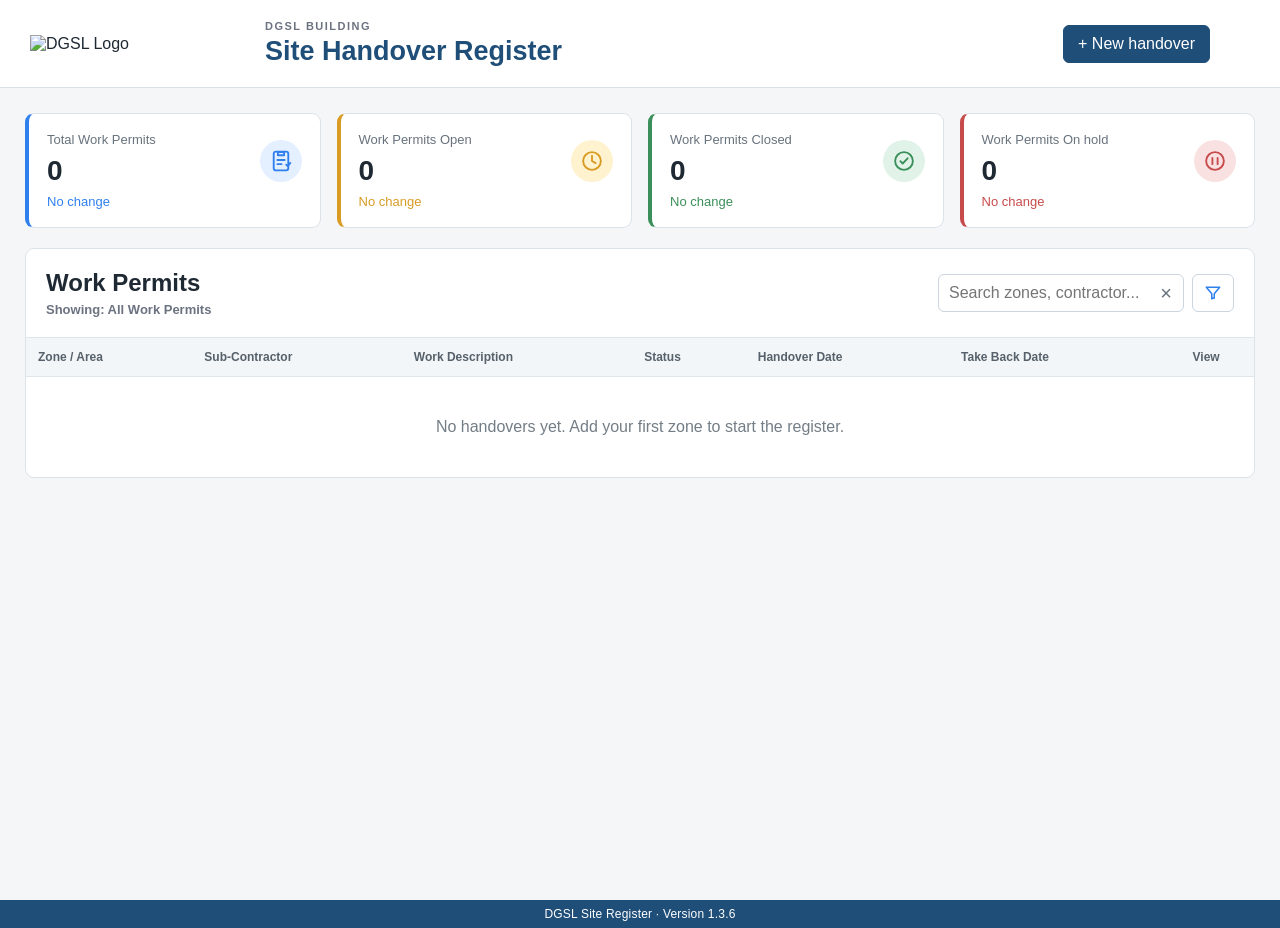
==== commit 378317f1: "Revert "Add files via upload" This reverts commit cc7866fdd99456c001cb84878cb4351c27ad1c60." ====
--- a/index.html
+++ b/index.html
@@ -1,180 +1,1324 @@
 <!doctype html>
 <html lang="en">
 <head>
-<meta charset="utf-8"><meta name="viewport" content="width=device-width,initial-scale=1"><meta name="format-detection" content="telephone=no,address=no,email=no,date=no"><title>SitePlan — Knocksedan PH3</title>
-<link rel="stylesheet" href="styles.css?v=20261112-phone-header-v5"><style>
-aside.sidebar .nav button,aside.sidebar .nav button:not(.active){display:flex!important;flex-direction:row!important;align-items:center!important;gap:8px!important;justify-content:flex-start!important}
-button.mobile-sub-back{display:none!important}
-aside.sidebar .nav .nav-icon{display:inline-grid!important;flex:0 0 16px!important;width:16px!important;min-width:16px!important;height:18px!important;margin:0!important;padding:0!important;place-items:center!important;text-align:center!important;line-height:1!important}
-aside.sidebar .nav button>span:last-child{display:inline-block!important;flex:0 1 auto!important;min-width:0!important;margin:0!important;padding:0!important}
-aside.sidebar .nav .nav-settings{margin-top:auto!important;font-size:14px!important}
-html body.guest-view aside.sidebar nav.nav button:not([data-view="overview"]):not([data-view="subcontractors"]){display:none!important}
-html body.guest-view aside.sidebar nav.nav button[data-view="overview"],html body.guest-view aside.sidebar nav.nav button[data-view="subcontractors"]{display:flex!important}
-@media (max-width:900px), (max-device-width:1024px), (hover:none) and (pointer:coarse){html body.guest-view aside.sidebar nav.nav button:not([data-view="overview"]):not([data-view="subcontractors"]){display:none!important}html body.guest-view aside.sidebar nav.nav button[data-view="overview"],html body.guest-view aside.sidebar nav.nav button[data-view="subcontractors"]{display:flex!important;flex:1 1 0!important}html body .mobile-email-entry{display:none!important}}
-#sequence .sequence-separator{display:flex!important;align-items:center!important;justify-content:space-between!important;gap:8px!important}
-#sequence .sequence-actions{display:flex!important;flex-direction:row!important;align-items:center!important;justify-content:flex-end!important;gap:0!important;margin:0!important;padding:0!important;white-space:nowrap!important}
-#sequence .sequence-actions>button{box-sizing:border-box!important;display:inline-grid!important;flex:0 0 28px!important;place-items:center!important;width:28px!important;min-width:28px!important;height:28px!important;min-height:28px!important;margin:0 5px 0 0!important;padding:0!important;border:1px solid #d5dee7!important;border-radius:6px!important;background:#fff!important;color:#425a70!important;line-height:1!important;font-size:15px!important}
-#sequence .sequence-actions>button:last-child{margin-right:0!important}
-/* Phone and tablet layout: compact header, only two navigation tabs, one focused panel. */
-@media (max-width:900px), (max-device-width:1024px), (hover:none) and (pointer:coarse){
-  html,body{width:100%;min-height:100%;overflow-x:hidden;-webkit-text-size-adjust:100%;text-size-adjust:100%}
-  body .app{display:flex!important;flex-direction:column!important;min-height:100dvh;height:auto;overflow:visible}
-  body .top{order:1;margin:0;width:100%;height:62px;min-height:62px;padding:0 12px;gap:8px}
-  body .project{gap:8px;min-width:0}
-  body .company-logo{width:68px;height:30px}
-  body .project strong{font-size:16px;white-space:nowrap;overflow:hidden;text-overflow:ellipsis}
-  body .topright{gap:6px}
-  body #userEmail,body .mobile-email-entry{display:none!important}
-  body .topright>.btn{padding:7px 9px;font-size:12px;white-space:nowrap}
-  body .sidebar{order:2;position:sticky;top:0;z-index:20;inset:auto;width:100%;height:auto;padding:8px 12px;background:var(--navy);display:block}
-  body .brand{display:none}
-  body .nav{display:grid!important;grid-template-columns:repeat(2,minmax(0,1fr));gap:8px;overflow:visible;margin:0;min-height:0}
-  html body.guest-view aside.sidebar nav.nav button{display:none!important;min-width:0}
-  html body.guest-view aside.sidebar nav.nav button[data-view="overview"],html body.guest-view aside.sidebar nav.nav button[data-view="subcontractors"]{display:flex!important;align-items:center!important;justify-content:center!important;min-height:44px;padding:9px 8px;white-space:nowrap;font-size:14px}
-  body .nav button .nav-icon{display:inline-grid!important;flex:0 0 16px;width:16px;min-width:16px;place-items:center;margin:0 7px 0 0}
-  body main.content{order:3;margin:0;width:100%;height:auto;min-height:0;padding:12px 10px 24px;overflow:visible;display:block}
-  body #mainGrid:not(.hidden){display:block;height:auto;overflow:visible}
-  body #mainGrid.hidden,body #extraView.hidden{display:none!important}
-  body #mainGrid>.panel{height:auto;min-height:0;overflow:visible;margin:0}
-  body #mainGrid>.right{display:none!important}
-  body #mainGrid>.sched{display:none!important;padding:14px}
-  body #mainGrid>.listpanel{display:block!important;padding:14px 10px}
-  body.mobile-sub-detail #mainGrid>.listpanel{display:none!important}
-  body.mobile-sub-detail #mainGrid>.sched{display:block!important;padding:12px 10px}
-  body .section-head{gap:8px;padding:0 3px 8px}
-  body .section-head h2{font-size:20px;margin:0}
-  body .section-head>.btn{display:none!important}
-  body .filter{width:100%;margin:0 0 8px;min-height:44px}
-  body .companies{max-height:none;overflow:visible}
-  body .company{min-height:66px;padding:12px 9px;gap:10px}
-  body .company .cinfo strong{font-size:14px}
-  body .company .cinfo small{font-size:12px}
-  body .company .avatar{width:38px;height:38px}
-  body .company .reorder-handle,body .company .company-menu,body .company .drag-handle{display:none!important}
-  body .mobile-sub-back{display:none!important}
-  body .schedhead{display:block;margin:0 0 10px}
-  body .schedhead h1{font-size:20px;margin:0}
-  body .schedhead .sub,body .schedhead .pdf-buttons,body #dateRange,body .controls{display:none!important}
-  body #schedule{min-width:0;overflow:visible}
-  body .task-head{display:none!important}
-  body .task-row{display:grid!important;grid-template-columns:repeat(2,minmax(0,1fr));gap:8px 12px;min-width:0;margin:8px 0;padding:12px 10px;border:1px solid var(--line);border-radius:9px;background:#fff}
-  body .task-row .task-name{grid-column:1/-1}
-  body .task-row .task-name strong{font-size:14px}
-  body .task-row>.task-date-stack,body .task-row>.duration-cell{display:flex;flex-direction:column;align-items:flex-start;gap:2px;font-size:12px}
-  body .task-row>.task-date-stack::before{font-size:9px;font-weight:700;color:var(--muted);letter-spacing:.04em}
-  body .task-row>.task-date-stack:nth-child(2)::before{content:'START'}
-  body .task-row>.task-date-stack:nth-child(3)::before{content:'FINISH'}
-  body .task-row>.duration-cell::before{content:'DURATION';font-size:9px;font-weight:700;color:var(--muted);letter-spacing:.04em}
-  body .task-row>span:nth-child(5),body .task-row>.days-delayed,body .task-row .task-actions{display:none!important}
-  body .schedule-table-scroll{max-height:none;overflow:visible}
-  body .zone{margin:14px 0 6px;padding:8px 9px;background:#eef3f6;border-radius:6px;font-size:13px}
-  body .sched,body #schedule,body .schedule-table-scroll{box-sizing:border-box;width:100%!important;max-width:100%!important;min-width:0!important;overflow-x:hidden!important}
-  body .task-row{box-sizing:border-box;display:grid!important;grid-template-columns:minmax(0,1fr) minmax(0,1fr)!important;width:100%!important;max-width:100%!important;min-width:0!important;overflow:hidden}
-  body .zone,body .task-name{box-sizing:border-box;width:100%;max-width:100%;min-width:0}
-  body .zone{align-items:flex-start;gap:8px;line-height:1.35;overflow-wrap:anywhere}
-  body .zone>small{flex:0 0 auto;white-space:nowrap;margin-left:auto;padding-left:4px}
-  body .task-row>*{min-width:0}
-  body .task-row .task-name strong,body .task-row .task-name small{max-width:100%;overflow-wrap:anywhere;word-break:break-word}
-  body .task-date-stack .actual-date{white-space:normal;overflow-wrap:anywhere}
-  body #extraView:not(.hidden){display:block;width:100%;height:auto;min-height:0;padding:0;border:0;background:transparent;box-shadow:none;overflow:visible}
-  body .overview-title,body .overview-section-head,body .overview-gantt-scroll,body .overview-row,body .extra-view>h2{display:none!important}
-  body .summary-cards{grid-template-columns:repeat(2,minmax(0,1fr));gap:9px;margin:0 0 14px}
-  body .summary-cards>div{padding:13px;min-height:78px;background:white;border-radius:9px}
-  body .summary-cards>div:last-child{grid-column:1/-1}
-  body .summary-cards b{font-size:19px;line-height:1.2;overflow-wrap:anywhere}
-  body .summary-cards span{margin-top:5px;font-size:11px}
-  body .area-outlook{margin:0}
-  body .area-outlook h2{margin:0 0 9px;font-size:18px}
-  body .area-outlook-table{display:grid;gap:9px;overflow:visible;border:0;background:transparent}
-  body .area-outlook-head{display:none}
-  body .area-outlook-row{display:grid;grid-template-columns:minmax(0,1fr);gap:6px;min-width:0;padding:13px 14px;border:1px solid var(--line);border-radius:9px;background:#fff;box-shadow:0 2px 7px #18304708}
-  body .area-outlook-row>b{font-size:14px;line-height:1.35;margin-bottom:2px;overflow-wrap:anywhere}
-  body .area-outlook-row>span{font-size:12px;line-height:1.4;color:var(--muted);overflow-wrap:anywhere}
-  body .area-outlook-row>strong{justify-self:start;margin-top:2px;padding:4px 8px;border-radius:999px;background:#f1f5f9;font-size:11px;line-height:1.3;overflow-wrap:anywhere}
-  body .area-outlook-row>strong.variance-late{background:#fff0ed;color:#b42318}
-  body .area-outlook-row>strong.variance-early{background:#eaf7ef;color:#087443}
-  body .issue,body .loading{display:none!important}
-  body button,body .company{touch-action:manipulation;-webkit-tap-highlight-color:transparent}
-  body input,body select,body textarea{font-size:16px!important}
-}
-@media (max-width:600px), (max-device-width:600px){
-  body .top{position:relative;height:88px;min-height:88px;padding:0 10px;gap:6px}
-  body .project{display:grid;grid-template-columns:minmax(0,44vw) 1px minmax(0,1fr);width:100%;flex:1 1 auto;gap:0;min-width:0;align-items:center}
-  body .company-logo{width:calc(100% - 8px);height:52px;object-fit:contain;object-position:left center;flex:0 1 auto;justify-self:start}
-  body .project-divider{height:48px;justify-self:center}
-  html body .top .project-heading{position:relative!important;display:flex!important;flex-direction:column!important;align-items:flex-start!important;justify-content:center!important;width:auto!important;min-width:0!important;max-width:100%!important;height:auto!important;margin:0!important;padding:0 clamp(50px,14vw,56px) 0 8px!important;overflow:visible!important;visibility:visible!important;opacity:1!important;color:#10263d!important;z-index:3}
-  html body .top .project .project-kicker{display:block!important;max-width:100%;color:#65758b!important;font-size:clamp(8px,2.4vw,10px)!important;letter-spacing:.1em;line-height:1.2;white-space:nowrap!important;visibility:visible!important;opacity:1!important}
-  html body .top .project #projectName{display:block!important;flex:none!important;width:auto!important;max-width:100%!important;min-width:0!important;margin:0!important;padding:0!important;color:#10263d!important;font-size:clamp(15px,4.5vw,18px)!important;font-weight:750!important;line-height:1.12!important;white-space:normal!important;overflow:visible!important;text-overflow:clip!important;overflow-wrap:normal!important;visibility:visible!important;opacity:1!important}
-  body .topright{position:absolute;right:10px;top:50%;z-index:2;flex:0 0 auto;transform:translateY(-50%)}
-  body .topright>.btn{min-height:40px;padding:7px 9px;font-size:12px}
-  body.mobile-sub-detail .mobile-sub-back{display:inline-flex!important;align-items:center;gap:7px;min-height:40px;margin:0 0 10px;padding:8px 12px;border:1px solid var(--line);border-radius:8px;background:#fff;color:var(--ink);font-family:inherit;font-size:14px;font-weight:600;line-height:1.2;cursor:pointer}
-  body.mobile-sub-detail .mobile-sub-back:active{background:#eef5f7}
-}
-@media (max-width:600px), (max-device-width:600px){
-  body .task-row{grid-template-columns:repeat(3,minmax(0,1fr))!important;gap:9px 7px!important;padding:12px 10px 12px 12px!important;border-left:3px solid #b8cbd5!important;background:#fff;box-shadow:0 2px 8px #1830470b}
-  body .task-row .task-name{margin-bottom:3px;padding-bottom:9px;border-bottom:1px solid #e8edf1}
-  body .task-row .task-name strong{display:block;font-size:15px;line-height:1.35;font-weight:700;color:var(--ink)}
-  body .task-row .task-name small{font-size:12px;line-height:1.4;margin-top:5px;color:#64758a}
-  body .task-row>.task-date-stack,body .task-row>.duration-cell{box-sizing:border-box;min-width:0;min-height:58px;justify-content:flex-start;gap:4px;padding:8px 7px;border-radius:7px;background:#f5f8fa;color:var(--ink)}
-  body .task-row>.task-date-stack::before,body .task-row>.duration-cell::before{font-size:9px;line-height:1.2;letter-spacing:.05em;color:#697b8d}
-  body .task-row>.task-date-stack .actual-date{font-size:12px;line-height:1.35;font-weight:600;color:#263c50}
-  body .task-row>.task-date-stack small,body .task-row .duration-original{font-size:10px;line-height:1.3;color:#7c8996}
-  body .task-row .duration-current{display:flex;flex-wrap:wrap;align-items:baseline;gap:3px}
-  body .task-row .duration-current b{font-size:13px}
-  body .area-outlook-row[role="button"]{cursor:pointer;touch-action:manipulation;transition:border-color .15s,background-color .15s}
-  body .area-outlook-row[role="button"]:active{border-color:var(--teal);background:#f2fbfa}
-  body.mobile-sequence-detail #mainGrid>.listpanel,body.mobile-sequence-detail #mainGrid>.sched{display:none!important}
-  body.mobile-sequence-detail #mainGrid>.right{display:block!important;box-sizing:border-box;width:100%;height:auto;min-height:0;margin:0;padding:14px 12px;overflow:visible}
-  body.mobile-sequence-detail #mainGrid>.right h2{font-size:20px;margin:4px 0 5px}
-  body.mobile-sequence-detail .mobile-sequence-back{display:inline-flex!important;align-items:center;min-height:42px;margin:0 0 12px;padding:8px 12px}
-  body.mobile-sequence-detail .sequence-filter,body.mobile-sequence-detail .impact,body.mobile-sequence-detail .footerbtn,body.mobile-sequence-detail .sequence-actions{display:none!important}
-  body.mobile-sequence-detail #sequence{max-height:none!important;height:auto!important;overflow:visible!important;padding:0}
-  body.mobile-sequence-detail #sequence .sequence-separator{margin-top:12px}
-  body.mobile-sequence-detail #sequence .step{width:100%;box-sizing:border-box}
-  body.mobile-sequence-detail #sequence .step.mobile-area-target{outline:3px solid #0b8990;outline-offset:2px;background:#e9f8f6!important}
-}
-@media (max-width:600px), (max-device-width:600px){
-  body #extraView{box-sizing:border-box;min-width:0;max-width:100%;overflow-x:hidden}
-  body .mobile-overview-sequence-view{box-sizing:border-box;width:100%;max-width:100%;min-width:0;padding:14px 12px 20px;background:#fff;border:1px solid var(--line);border-radius:12px;overflow:hidden}
-  body .mobile-overview-sequence-view h1{margin:2px 0 4px;font-size:20px;line-height:1.25;overflow-wrap:anywhere}
-  body .mobile-overview-sequence-view>.linknote{margin:0 0 12px}
-  body .mobile-overview-sequence-view .mobile-sequence-back{display:inline-flex;align-items:center;min-height:42px;margin:0 0 12px;padding:8px 12px}
-  body .mobile-overview-sequence-cards{box-sizing:border-box;width:100%;max-width:100%;min-width:0;overflow:hidden}
-  body .mobile-overview-sequence-cards .step,body #sequence .step{box-sizing:border-box!important;width:calc(100% - 28px)!important;max-width:calc(100% - 28px)!important;min-width:0!important;margin-left:28px!important;margin-right:0!important;border-right:1px solid var(--line)!important;overflow-wrap:anywhere}
-  body .mobile-overview-sequence-cards .step[style*="border-color"],body #sequence .step[style*="border-color"]{border-right-color:var(--line)!important}
-  body .task-row>.task-date-stack,body .task-row>.duration-cell{box-sizing:border-box!important;height:76px!important;min-height:76px!important;max-height:76px!important;overflow:hidden}
-  body .task-row .duration-current{flex-wrap:nowrap!important;white-space:nowrap;gap:3px}
-  body .task-row .duration-original{white-space:nowrap}
-}
-
-/* Reliable Settings and holiday-calendar layout */
-.settings-shell{max-width:1240px;margin:0 auto;color:#12223a}.settings-head{display:flex;align-items:flex-start;justify-content:space-between;margin-bottom:16px}.settings-head h1{margin:0 0 4px;font-size:23px}.settings-head .linknote{margin:0;color:#66768a}.settings-tabs{display:flex;gap:8px;border-bottom:1px solid #e3e9ef;margin:0 0 22px;padding:0 0 10px}.settings-tabs button{appearance:none;border:1px solid #dce5ec;border-radius:8px;padding:9px 16px;background:#fff;color:#40536a;font:600 13px/1.2 Inter,Segoe UI,Arial,sans-serif;cursor:pointer}.settings-tabs button:hover{background:#f5f9fb}.settings-tabs button.active{color:#087e84;background:#e7f6f5;border-color:#a7ddda}.settings-content{min-width:0}.holiday-settings{display:grid;gap:18px}.holiday-intro h2{margin:0 0 4px;font-size:19px}.holiday-intro p,.holiday-range-form>p{margin:0;color:#66768a}.holiday-calendar-card,.holiday-range-form,.holiday-list{border:1px solid #dfe7ed;border-radius:12px;background:#fff;padding:18px;box-shadow:0 1px 3px rgba(16,38,61,.04)}.holiday-calendar-head{display:flex;align-items:center;gap:10px;margin-bottom:16px}.holiday-calendar-head h3{flex:1;text-align:center;margin:0;font-size:18px}.holiday-calendar-head .holiday-today{margin-left:8px}.holiday-weekdays,.holiday-calendar-grid{display:grid!important;grid-template-columns:repeat(7,minmax(0,1fr));width:100%}.holiday-weekdays{padding:0 0 8px;border-bottom:1px solid #dfe7ed;color:#66768a;font-size:12px;font-weight:700;text-align:center}.holiday-calendar-grid{border-left:1px solid #e3e9ef;border-top:1px solid #e3e9ef}.holiday-day{appearance:none;position:relative;display:flex!important;flex-direction:column;align-items:flex-start;justify-content:flex-start;gap:5px;width:100%;min-width:0;min-height:88px;padding:8px;border:0;border-right:1px solid #e3e9ef;border-bottom:1px solid #e3e9ef;border-radius:0;background:#fff;color:#12223a;text-align:left;cursor:pointer}.holiday-day:hover:not(:disabled){background:#f3f8fb}.holiday-day.weekend{background:#f7f9fb}.holiday-day.public-holiday{background:#fff4dd}.holiday-day.custom-holiday{box-shadow:inset 0 0 0 2px #078a91;background:#e7f6f5}.holiday-day.outside-month{visibility:hidden}.holiday-day:disabled{cursor:default}.holiday-day-number{font-size:13px;font-weight:700}.holiday-marker{max-width:100%;color:#91600c;font-size:10px;line-height:1.2;overflow-wrap:anywhere}.holiday-day.custom-holiday .custom-marker{color:#08777d}.holiday-legend{display:flex;flex-wrap:wrap;gap:16px;margin-top:14px;color:#66768a;font-size:12px}.holiday-legend span{display:flex;align-items:center;gap:6px}.holiday-legend i{width:12px;height:12px;border:1px solid #d5dee7;border-radius:3px}.holiday-legend .legend-public{background:#fff4dd}.holiday-legend .legend-custom{background:#e7f6f5;border:2px solid #078a91}.holiday-legend .legend-weekend{background:#f7f9fb}.holiday-range-form h3,.holiday-list-head h3{margin:0 0 4px;font-size:16px}.holiday-range-fields{display:grid;grid-template-columns:minmax(140px,1fr) minmax(140px,1fr) minmax(220px,1.5fr) auto;align-items:end;gap:12px;margin-top:14px}.holiday-range-fields label{display:grid;gap:6px;color:#40536a;font-size:12px;font-weight:650}.holiday-range-fields input{width:100%;min-width:0;min-height:40px;padding:9px 10px;border:1px solid #d5dee7;border-radius:7px;background:#fff;color:#12223a;font:14px/1.3 Inter,Segoe UI,Arial,sans-serif}.holiday-range-fields .btn{white-space:nowrap;min-height:40px}.holiday-list-head{display:flex;align-items:center;justify-content:space-between;gap:12px}.holiday-list-head span{color:#66768a;font-size:12px}.holiday-list-row{display:flex;align-items:center;justify-content:space-between;gap:12px;padding:11px 0;border-top:1px solid #e3e9ef}.holiday-list-row:first-of-type{margin-top:10px}.holiday-list-row span{display:grid;gap:2px}.holiday-list-row small{color:#66768a}.holiday-setup-note,.holiday-readonly-note{padding:12px 14px;border:1px solid #f3d29b;border-radius:8px;background:#fff7e8;color:#765313}.holiday-setup-note{margin:0}.holiday-setup-note p{margin:4px 0 0}.holiday-readonly-note{border-color:#dfe7ed;background:#f8fafc;color:#66768a}
-@media(max-width:760px){.settings-tabs{overflow-x:auto}.holiday-calendar-card,.holiday-range-form,.holiday-list{padding:12px}.holiday-calendar-head{gap:6px}.holiday-calendar-head .btn{padding:8px 10px}.holiday-day{min-height:62px;padding:5px}.holiday-marker{font-size:8px}.holiday-range-fields{grid-template-columns:1fr 1fr}.holiday-range-fields label:nth-child(3){grid-column:1/-1}.holiday-range-fields .btn{grid-column:1/-1}.holiday-legend{gap:8px 12px}}
-@media(max-width:900px),(max-device-width:1024px),(hover:none) and (pointer:coarse){html body #signInButton{display:none!important}}
-</style></head>
-<body><div class="app">
-<aside class="sidebar"><div class="brand">◈ SitePlan</div><nav class="nav">
-<button data-view="overview" onclick="showView('overview')"><span class="nav-icon">▦</span><span>Overview</span></button>
-<button data-view="map" onclick="showView('map')"><span class="nav-icon">▧</span><span>Site map</span></button>
-<button class="active" data-view="subcontractors" onclick="showView('subcontractors')"><span class="nav-icon" aria-hidden="true"><svg viewBox="0 0 24 24" width="18" height="18" fill="none" stroke="currentColor" stroke-width="1.8" stroke-linecap="round" stroke-linejoin="round"><path d="M4 13a8 8 0 0 1 16 0v2H4z"/><path d="M12 5v8M3 15h18M7 19h10l2 2H5z"/></svg></span><span>Subcontractors</span></button>
-<button data-view="links" onclick="showView('links')"><span class="nav-icon">↗</span><span>Trade links</span></button>
-<button data-view="friday" onclick="showView('friday')"><span class="nav-icon">▤</span><span>Email schedules</span></button>
-<button class="nav-settings" data-view="settings" onclick="showView('settings')"><span class="nav-icon">⚙</span><span>Settings</span></button>
-</nav></aside>
-<header class="top"><div class="project"><img class="company-logo" src="dgsl-logo.png" alt="DG Group logo"><span class="project-divider" aria-hidden="true"></span><div class="project-heading"><span class="project-kicker">SITE PROGRAMME</span><strong id="projectName">Knocksedan PH3</strong></div></div><div class="topright"><span id="userEmail"></span><button id="signInButton" class="btn sign-in-button hidden" type="button" onclick="showLogin()" aria-label="Sign in" title="Sign in"><svg viewBox="0 0 24 24" aria-hidden="true"><path d="M14 4h5a1 1 0 0 1 1 1v14a1 1 0 0 1-1 1h-5M10 17l5-5-5-5M15 12H3"/></svg></button><button id="signOutButton" class="btn" onclick="signOut()">Sign out</button></div></header>
-<section id="login" class="login" aria-label="Sign in"><form onsubmit="signIn(event)"><button class="login-close" type="button" onclick="hideLogin()" aria-label="Close sign in">×</button><div class="login-kicker">SITE PROGRAMME</div><h1>Sign in</h1><p>Sign in to manage the Knocksedan PH3 programme.</p><div class="login-account"><span class="login-avatar">EW</span><span><strong>Elvira Werner</strong><small>elvira@dgsl.ie</small></span><span class="login-check" aria-hidden="true">✓</span></div><input id="email" type="email" value="elvira@dgsl.ie" autocomplete="username" aria-hidden="true" tabindex="-1"><label>Password<input id="password" type="password" autocomplete="current-password" required></label><button class="btn primary login-submit" type="submit">Sign in</button></form></section>
-<div id="appToast" class="app-toast hidden" role="status" aria-live="polite"></div><div id="loading" class="loading hidden">Loading shared schedules…</div>
-<main class="content"><div class="grid" id="mainGrid">
-<section class="panel listpanel"><div class="section-head"><h2>Subcontractors</h2><button class="btn" onclick="addSub()">+ Add</button></div><input class="filter" id="filter" placeholder="Search subcontractors…" oninput="filterCompanies()"><div class="companies" id="companies"></div></section>
-<section class="panel sched"><button class="btn mobile-sub-back" type="button" onclick="showMobileSubList()">‹ <span>All subcontractors</span></button><div class="schedhead"><div><div class="mobile-schedule-title"><h1 id="companyTitle">Select a subcontractor</h1><button class="btn primary mobile-share-pdf" type="button" onclick="shareCompanyPdf()">Share PDF</button></div><div class="sub">Full schedule · <span id="taskCount">0</span> tasks</div></div><div class="pdf-buttons"><button class="btn" onclick="printCompany()">View PDF</button><button class="btn" onclick="downloadCompanyPdf()">Download PDF</button></div></div><div class="controls"><span id="dateRange" class="date">Schedule dates</span><div class="view-toggle"><button id="listViewButton" class="btn active" onclick="setScheduleView('list')">☷ List</button><button id="timelineViewButton" class="btn" onclick="setScheduleView('timeline')">▥ Timeline</button></div><button class="btn primary" onclick="addTask()">+ Add task</button></div><div id="schedule"></div></section>
-<section class="panel right"><h2>Linked trade sequence</h2><div class="linknote">Date changes update following trades</div><div id="sequence"></div><div class="impact" id="impact">Select a task to see linked work.</div><button class="btn footerbtn" onclick="showView('links')">↗ &nbsp; View all trade links</button></section>
-</div><section id="extraView" class="panel extra-view hidden"></section></main></div>
-<div class="overlay sequence-finish-confirm-overlay" id="sequenceFinishConfirmOverlay" onclick="if(event.target===this)decideSequenceFinishChange(false)"><section class="modal sequence-finish-confirm" role="dialog" aria-modal="true" aria-labelledby="sequenceFinishConfirmTitle"><h2 id="sequenceFinishConfirmTitle">Confirm sequence finish change</h2><p id="sequenceFinishConfirmMessage"></p><div class="modalactions"><button class="btn" type="button" onclick="decideSequenceFinishChange(false)">No, keep current order</button><button class="btn primary" id="sequenceFinishConfirmYes" type="button" onclick="decideSequenceFinishChange(true)">Yes, continue</button></div></section></div>
-<div class="overlay" id="formOverlay" onclick="if(event.target===this)closeForm()"><section class="modal form-modal"><div class="modal-head"><div><h2 id="formTitle">Add task</h2><p id="formSubtitle" class="sub">Enter the schedule details.</p></div><button class="icon-btn close-btn" type="button" onclick="closeForm()" aria-label="Close">×</button></div><form id="scheduleForm" onsubmit="saveForm(event)"><div id="formFields" class="form-fields"></div><div class="modalactions"><button class="btn" type="button" onclick="closeForm()">Cancel</button><button class="btn primary" type="submit">Save</button></div></form></section></div>
-<div class="overlay" id="emailOverlay" onclick="if(event.target===this)closeEmailDialog()"><section class="modal email-modal"><div class="modal-head"><div><h2>Email schedule PDFs</h2><p class="sub">Review recipients, then send each subcontractor their own schedule.</p></div><button class="icon-btn close-btn" type="button" onclick="closeEmailDialog()" aria-label="Close">×</button></div><div id="emailReviewStage"><h3 id="emailReviewTitle">Email all schedule PDFs</h3><p id="emailReviewIntro" class="email-account-help"></p><div class="email-selection-tools"><strong id="emailSelectionCount">0 schedules selected · 0 emails to send</strong><div><button class="btn" type="button" onclick="setEmailSelection(true)">Select all</button> <button class="btn" type="button" onclick="setEmailSelection(false)">Clear</button></div></div><div id="emailReviewRows" class="email-review-rows"></div><section class="email-cc-section"><div class="email-cc-head"><div><h3>CC recipients</h3><p>Choose contacts to copy on every email sent in this batch.</p></div><div><button class="btn" type="button" onclick="setCcSelection(true)">Select all CC</button> <button class="btn" type="button" onclick="setCcSelection(false)">Clear CC</button></div></div><div id="emailCcChoices" class="email-cc-choices"></div></section><p id="emailReviewCount" class="email-account-help"></p><div class="modalactions"><button class="btn" type="button" onclick="closeEmailDialog()">Cancel</button><button class="btn primary" type="button" onclick="continueEmailFlow()">Continue</button></div></div><div id="emailAccountStage" class="hidden"><h3>Choose the Outlook account</h3><p class="email-account-help">Click the Outlook account you want to send from. Each subcontractor contact gets an individual email.</p><div id="outlookAccountOptions"></div><p id="emailStatus" class="email-status" role="status" aria-live="polite"></p><div class="modalactions"><button class="btn" type="button" onclick="backToEmailReview()">Back</button><button class="btn primary" id="sendScheduleEmails" type="button" onclick="sendEmailSchedules()">Send PDFs</button></div></div></section></div>
-<div class="overlay" id="recipientOverlay" onclick="if(event.target===this)closeRecipientManager()"><section class="modal recipient-modal"><div class="modal-head"><div><h2>Edit email recipients</h2><p class="sub">Choose which subcontractor schedule each contact receives. A contact can have a separate row for each schedule.</p></div><button class="icon-btn close-btn" type="button" onclick="closeRecipientManager()" aria-label="Close">×</button></div><div class="recipient-toolbar"><p id="recipientHelp" class="email-account-help">Recipients are sent an individual email with the assigned schedule PDF.</p><button class="btn" type="button" onclick="importRecipientList()">Import supplied recipient list</button></div><div class="recipient-table-wrap"><div class="recipient-table-head"><span>Recipient</span><span>Email address</span><span>Send this PDF</span><span></span></div><div id="recipientRows"></div></div><button class="btn recipient-add" type="button" onclick="addRecipientDraft()">+ Add recipient</button><section class="cc-manager-section"><div><h3>CC recipients</h3><p>These contacts are available to CC on any email batch.</p></div><div class="recipient-table-head cc-manager-head"><span>Recipient</span><span>Email address</span><span></span></div><div id="ccRecipientRows"></div><button class="btn recipient-add" type="button" onclick="addCcRecipientDraft()">+ Add CC recipient</button></section><p id="recipientStatus" class="email-status" role="status" aria-live="polite"></p><div class="modalactions"><button class="btn" type="button" onclick="closeRecipientManager()">Cancel</button><button class="btn primary" type="button" onclick="saveRecipientManager()">Save recipients</button></div></section></div>
-<div class="overlay" id="housePickerOverlay" onclick="if(event.target===this)closeHousePicker()"><section class="modal house-picker-modal" role="dialog" aria-modal="true" aria-labelledby="housePickerTitle"><div class="modal-head"><div><h2 id="housePickerTitle">Choose house block(s)</h2><p class="sub">Select one or more blocks in the same zone. Click a selected block again to remove it.</p></div><button class="icon-btn close-btn" type="button" onclick="closeHousePicker()" aria-label="Close">×</button></div><p id="housePickerStatus" class="email-account-help" role="status" aria-live="polite">Loading site layout…</p><div id="housePickerMap" class="house-picker-map"></div><div class="modalactions"><button class="btn" type="button" onclick="closeHousePicker()">Done</button></div></section></div>
-<div class="toast" id="toast"></div>
-<script src="https://cdn.jsdelivr.net/npm/@supabase/supabase-js@2"></script><script src="https://cdnjs.cloudflare.com/ajax/libs/pdf.js/3.11.174/pdf.min.js"></script><script src="https://unpkg.com/jspdf@4.2.1/dist/jspdf.umd.min.js"></script><script src="https://alcdn.msauth.net/browser/2.35.0/js/msal-browser.min.js"></script><script src="supabase-config.js"></script><script src="mail-config.js"></script><script src="app.js?v=20261112-phone-header-v4"></script><script src="site-map-layer.js?v=20261111-mobile-focus-v2"></script><script src="site-map-editor.js?v=20261111-mobile-focus-v2"></script>
-</body></html>
-
+<meta charset="utf-8">
+<meta name="viewport" content="width=device-width, initial-scale=1">
+<meta name="theme-color" content="#1f4e78">
+<title>DGSL Site Register</title>
+<link rel="stylesheet" href="styles.css">
+</head>
+
+<body>
+<header>
+
+  <div style="display:flex;align-items:center;gap:15px;min-width:0;">
+
+    <img
+      src="dgsl-logo.png"
+      alt="DGSL Logo"
+      style="display:block;width:220px;max-width:35vw;height:auto;object-fit:contain;"
+    >
+
+    <div>
+      <p class="eyebrow">DGSL BUILDING</p>
+      <h1>Site Handover Register</h1>
+    </div>
+
+  </div>
+
+  <div class="header-actions" id="headerActions">
+    <button id="newZone" class="primary">+ New handover</button>
+
+    <div class="header-icon-group">
+      <button id="notificationsButton" class="header-icon-button" type="button" aria-label="Notifications" title="Notifications" style="display:none;">
+        <span class="header-icon-wrap">
+          <svg class="header-svg-icon" viewBox="0 0 24 24" aria-hidden="true">
+            <path d="M18 8a6 6 0 0 0-12 0c0 7-3 7-3 9h18c0-2-3-2-3-9"></path>
+            <path d="M10 21h4"></path>
+          </svg>
+          <span id="notificationBadge" class="notification-badge" hidden>0</span>
+        </span>
+      </button>
+      <button id="settingsButton" class="header-icon-button" type="button" aria-label="Settings" title="Settings" style="display:none;">
+        <svg class="header-svg-icon header-settings-icon" viewBox="0 0 24 24" aria-hidden="true">
+          <path fill="#111" stroke="none" d="M19.43 12.98c.04-.32.07-.65.07-.98s-.02-.66-.07-.98l2.11-1.65-2-3.46-2.49 1a7.8 7.8 0 0 0-1.69-.98L15 3h-4l-.38 2.93c-.6.25-1.17.58-1.69.98l-2.49-1-2 3.46 2.11 1.65c-.04.32-.08.65-.08.98s.03.66.08.98l-2.11 1.65 2 3.46 2.49-1c.52.4 1.09.73 1.69.98L11 21h4l.38-2.93c.6-.25 1.17-.58 1.69-.98l2.49 1 2-3.46-2.13-1.65Z"/>
+          <circle cx="13" cy="12" r="3.2" fill="#fff"/>
+        </svg>
+      </button>
+    </div>
+  </div>
+
+</header>
+
+
+<main>
+
+<section class="cards" aria-label="Site summary">
+
+  <article class="blue summary-card-clickable" data-filter-card="All" tabindex="0" role="button" aria-label="Show all work permits">
+    <span class="summary-card-icon" aria-hidden="true">
+      <svg viewBox="0 0 24 24"><rect x="5" y="3" width="14" height="18" rx="2"></rect><path d="M9 3.5h6v3H9z"></path><path d="M8.5 11h7M8.5 15h4"></path><path d="M17 15.5l1.4 1.4 2.6-3"></path></svg>
+    </span>
+    <span>Total Work Permits</span>
+    <strong id="total">0</strong>
+    <small id="totalWeek" class="week-change">No change</small>
+  </article>
+
+  <article class="amber summary-card-clickable" data-filter-card="Work Permit Open" tabindex="0" role="button" aria-label="Show open work permits">
+    <span class="summary-card-icon" aria-hidden="true">
+      <svg viewBox="0 0 24 24"><circle cx="12" cy="12" r="8.5"></circle><path d="M12 7v5l3.5 2"></path></svg>
+    </span>
+    <span>Work Permits Open</span>
+    <strong id="progress">0</strong>
+    <small id="progressWeek" class="week-change">No change</small>
+  </article>
+
+  <article class="green summary-card-clickable" data-filter-card="Work Permit Closed" tabindex="0" role="button" aria-label="Show closed work permits">
+    <span class="summary-card-icon" aria-hidden="true">
+      <svg viewBox="0 0 24 24"><circle cx="12" cy="12" r="8.5"></circle><path d="m8.5 12.2 2.2 2.2 4.8-5"></path></svg>
+    </span>
+    <span>Work Permits Closed</span>
+    <strong id="closed">0</strong>
+    <small id="closedWeek" class="week-change">No change</small>
+  </article>
+
+  <article class="red summary-card-clickable" data-filter-card="Work Permit on Hold" tabindex="0" role="button" aria-label="Show work permits on hold">
+    <span class="summary-card-icon" aria-hidden="true">
+      <svg viewBox="0 0 24 24"><circle cx="12" cy="12" r="8.5"></circle><path d="M9.5 9v6M14.5 9v6"></path></svg>
+    </span>
+    <span>Work Permits On hold</span>
+    <strong id="hold">0</strong>
+    <small id="holdWeek" class="week-change">No change</small>
+  </article>
+
+</section>
+
+
+<section class="panel">
+
+  <div class="toolbar">
+
+    <div>
+      <h2>Work Permits</h2>
+      <p id="activeFilterLabel" class="active-filter-label">Showing: All Work Permits</p>
+    </div>
+
+    <div class="actions">
+
+      <div class="search-filter-wrap">
+        <div class="search-clear-wrap">
+          <input id="search" type="search" placeholder="Search zones, contractor..." aria-label="Search register">
+          <button type="button" id="searchClear" class="search-clear-button" aria-label="Clear search" title="Clear search">×</button>
+        </div>
+        <div class="permit-filter-wrap">
+          <button type="button" id="permitFilterButton" class="permit-filter-button" aria-label="Filter work permits" aria-haspopup="true" aria-expanded="false" title="Filter work permits">
+            <svg viewBox="0 0 24 24" aria-hidden="true"><path d="M4 5h16l-6.5 8v5l-3 1v-6z"></path></svg>
+          </button>
+          <div id="permitFilterMenu" class="permit-filter-menu" hidden>
+            <div class="permit-filter-menu-title">Filter Work Permits</div>
+            <button type="button" class="permit-filter-option" data-permit-filter="Open/On Hold" role="menuitemcheckbox" aria-checked="false"><span class="permit-filter-check"></span><span><strong>Open/On Hold</strong><small>Show all open and on hold permits</small></span></button>
+            <button type="button" class="permit-filter-option" data-permit-filter="Open Longer Than 1 Week" role="menuitemcheckbox" aria-checked="false"><span class="permit-filter-check"></span><span><strong>Open Longer Than 1 Week</strong><small>Show open permits older than 7 days</small></span></button>
+          </div>
+        </div>
+      </div>
+
+    </div>
+
+  </div>
+
+
+
+  <div class="table-wrap">
+
+    <table>
+
+      <thead>
+        <tr>
+          <th>Zone / Area</th>
+          <th>Sub-Contractor</th>
+          <th>Work Description</th>
+          <th>Status</th>
+          <th>Handover Date</th>
+          <th>Take Back Date</th>
+          <th id="editHeader" style="display:none;">Edit</th>
+          <th>View</th>
+        </tr>
+      </thead>
+
+      <tbody id="rows"></tbody>
+
+    </table>
+
+  </div>
+
+
+  <p id="empty" class="empty">
+    No handovers yet. Add your first zone to start the register.
+  </p>
+
+</section>
+
+</main>
+
+
+<dialog id="changeLogDialog" aria-labelledby="changeLogTitle">
+  <div class="changelog-inner">
+    <button type="button" class="changelog-close" id="closeChangeLog" aria-label="Close change log">×</button>
+    <div class="changelog-header">
+      <div class="changelog-kicker">DGSL SITE REGISTER</div>
+      <h2 id="changeLogTitle">Change Log</h2>
+      <p>A simple overview of the main improvements made to the site register.</p>
+    </div>
+    <div class="changelog-list">
+      <section class="changelog-entry current">
+        <div class="changelog-version">1.3.6 <span class="changelog-current">Current</span></div>
+        <ul>
+          <li>Marked open work permits more than one week old in red in the register and Open Permit Summary PDFs. Closed and on-hold permits are not marked.</li>
+          <li>Added outstanding-items notes to overdue permit summaries, shown in a red callout beneath the matching permit row.</li>
+          <li>Changed the Open Permit Summary PDF to portrait and added a clear note explaining that red permits have been open for more than one week.</li>
+          <li>Moved and improved the handover outstanding-items field with a larger expanding text box, red title and border, and an Update handover button for saved handovers.</li>
+          <li>Improved the Save and Update handover button layout on phones and centered the Update handover button on laptops.</li>
+        </ul>
+      </section>
+
+      <section class="changelog-entry">
+        <div class="changelog-version">1.3.5</div>
+        <ul>
+          <li>Added bulk email controls for open permit summaries, with selectable recipients and CC contacts. Each recipient receives the summary for their mapped sub-contractor.</li>
+          <li>Added a clear on-screen sent confirmation after Outlook accepts the emails, and prevented starting another send while one is already processing.</li>
+          <li>Added the DGSL logo and confidentiality and disclaimer text to the summary email footer.</li>
+          <li>Improved phone and tablet scrolling for the permit summary and recipient-management windows, keeping the page behind each window locked while it is open.</li>
+          <li>Adjusted the permit summary window to match the New Handover window size and renamed the dashboard recipient settings to “Manage Email Recipients”.</li>
+        </ul>
+      </section>
+
+      <section class="changelog-entry">
+        <div class="changelog-version">1.3.4</div>
+        <ul>
+          <li>Added the Open Permit Summary system, allowing a sub-contractor to be selected and a summary of their open and on-hold work permits to be downloaded as PDF or Excel.</li>
+          <li>Added configurable First-Fix keywords, automatic keyword variants and the option to use a configured keyword in the First-Fix field titles.</li>
+          <li>Added site-specific password login with separate site sessions so registers remain independently logged in.</li>
+          <li>Refined the First-Fix records fields so the field boxes remain aligned on computer and tablet layouts when a keyword title wraps onto a second line, while keeping the phone layout stacked.</li>
+        </ul>
+      </section>
+
+      <section class="changelog-entry">
+        <div class="changelog-version">1.3.3</div>
+        <ul>
+          <li>Updated the weekly Work Permit KPI calculations so Closed is based on Take Back Date, On Hold uses Take Back Date when available and otherwise Handover Date, while Open remains based on Handover Date.</li>
+        </ul>
+      </section>
+
+      <section class="changelog-entry">
+        <div class="changelog-version">1.3.2</div>
+        <ul>
+          <li>Removed the Generate PDF button from the New Handover window. PDF generation remains available through the View PDF window's Download button.</li>
+        </ul>
+      </section>
+
+      <section class="changelog-entry">
+        <div class="changelog-version">1.3.1</div>
+        <ul>
+          <li>Added the First-Fix completion records section to the Take Back area, shown only when the work description is recognised as First-Fix work.</li>
+          <li>Added a dedicated First-Fix records status with the options To be completed, Yes, No, Outstanding and Other.</li>
+          <li>Added a custom answer field for the First-Fix status when Other is selected, with the custom value saved and restored when a handover is edited.</li>
+          <li>Changed the First-Fix status handling so existing saved values are preserved, including older/custom values that do not match the standard status options.</li>
+          <li>Added an X control inside the Work Permit search field so the current search can be cleared quickly without manually deleting the text.</li>
+          <li>Added a Download icon to the View PDF window so the displayed PDF can be downloaded directly while the X control remains dedicated to closing the window.</li>
+          <li>Refined the LIVE website notification workflow so version changes are detected generally rather than being tied to a single release version.</li>
+          <li>Updated the LIVE notification workflow so a new website version replaces the previous LIVE website-update notification instead of leaving older notifications in place.</li>
+          <li>Improved the LIVE notification workflow with explicit secret validation, HTTP/1.1 handling and retry behaviour, and support for manual workflow runs using the current website version.</li>
+        </ul>
+      </section>
+
+      <section class="changelog-entry">
+        <div class="changelog-version">1.3.0</div>
+        <ul>
+          <li>Added Settings &gt; Data Management as a dedicated management view containing Bug Reports, Export Data and Import Data.</li>
+          <li>Added unread Bug Report indicators to Data Management and refined the unread badge so it only appears when unread reports exist.</li>
+          <li>Added the Work Permit filter control with Open/On Hold, Open Longer Than 1 Week and Clear Filter options.</li>
+          <li>Made the Work Permit summary cards act as the status filters, with a clear selected state.</li>
+          <li>Added Delete to the handover row More actions while keeping the row interaction workflow intact.</li>
+          <li>Added Share and More actions to the logged-out handover view, including Download PDF and Share.</li>
+          <li>Added individual rounded status bands to every handover row, matching the KPI card band thickness and colours: amber for Open, green for Closed and red for On Hold.</li>
+          <li>Refined the phone header presentation so the logo and site title use the available space more effectively without changing the tablet or computer layout.</li>
+          <li>Improved realtime connection handling so the register can recover cleanly from reused desktop/browser realtime channels.</li>
+          <li>Finalised the LIVE website update notification flow for version 1.3.0.</li>
+        </ul>
+      </section>
+
+      <section class="changelog-entry">
+        <div class="changelog-version">1.2.8</div>
+        <ul>
+          <li>Added live Supabase updates so saved handover changes appear across connected devices without a manual refresh.</li>
+          <li>Added live updates for Bug Reports and website notifications, plus a short fallback refresh while the site is open.</li>
+          <li>Improved Bug Reports with unread NEW labels, a live unread counter and read-on-open behaviour.</li>
+          <li>Added Bug Report deletion with confirmation and immediate list refresh.</li>
+          <li>Improved logged-out row actions with View PDF and More, including Download PDF and Share.</li>
+          <li>Improved logged-in row actions with Edit, View PDF, More, Copy and Share.</li>
+          <li>Improved photo zoom/panning, handover copying, status handling and responsive form behaviour.</li>
+          <li>Added dashboard summary icons and continued desktop, tablet and phone layout refinements.</li>
+        </ul>
+      </section>
+
+      <section class="changelog-entry">
+        <div class="changelog-version">1.2.7</div>
+        <ul>
+          <li>Introduced the Bug Reports feature and Bug Reports list/detail views.</li>
+          <li>Added the Bug Report form with reporter name, task, report details, website version and page information.</li>
+          <li>Added unread tracking so new reports can be identified and opening a report marks it as read.</li>
+          <li>Added Bug Reports to Settings with an unread counter.</li>
+          <li>Added the Change Log presentation and current-version overview.</li>
+          <li>Continued improvements to handover rows, PDF viewing, copying, sharing and mobile/tablet usability.</li>
+        </ul>
+      </section>
+
+      <section class="changelog-entry">
+        <div class="changelog-version">1.2.6</div>
+        <ul>
+          <li>Added the Settings and Notifications area to the signed-in site header.</li>
+          <li>Added site-update notifications and the notification badge behaviour.</li>
+          <li>Added the Change Log window and version bar.</li>
+          <li>Added and refined header icons and their responsive positioning.</li>
+          <li>Continued mobile and tablet layout refinements.</li>
+        </ul>
+      </section>
+
+      <section class="changelog-entry">
+        <div class="changelog-version">1.2.5</div>
+        <ul>
+          <li>Refined the signed-in experience and editing controls for the site.</li>
+          <li>Improved login, logout and edit visibility behaviour across the register.</li>
+          <li>Continued improvements to the handover form and responsive layout.</li>
+          <li>Refined PDF generation and viewing, including records containing multiple photos.</li>
+          <li>Improved photo removal and saved-photo handling while editing.</li>
+        </ul>
+      </section>
+
+      <section class="changelog-entry">
+        <div class="changelog-version">1.2.4</div>
+        <ul>
+          <li>Improved the in-page PDF viewer and View action for handovers.</li>
+          <li>Improved whole-row interaction and the row action popup.</li>
+          <li>Improved PDF layout and the handling of handover photos.</li>
+          <li>Improved multiple-photo support in generated PDFs.</li>
+          <li>Continued responsive improvements for phones, tablets and computers.</li>
+        </ul>
+      </section>
+
+      <section class="changelog-entry">
+        <div class="changelog-version">1.2.3</div>
+        <ul>
+          <li>Added and refined the dedicated handover View/PDF experience.</li>
+          <li>Improved row clicking so a handover can be selected reliably on touch devices.</li>
+          <li>Improved photo viewing and the handover photo presentation.</li>
+          <li>Continued refinements to copying, sorting and the register actions.</li>
+        </ul>
+      </section>
+
+      <section class="changelog-entry">
+        <div class="changelog-version">1.2.2</div>
+        <ul>
+          <li>Continued development of the shared Site Register and its Supabase-backed handover data.</li>
+          <li>Refined mobile layout and restored the intended register behaviour on smaller screens.</li>
+          <li>Improved handover photo viewing, sorting and copying workflows.</li>
+          <li>Continued improvements to signatures, PDFs and the Take Back information.</li>
+        </ul>
+      </section>
+
+      <section class="changelog-entry">
+        <div class="changelog-version">1.2.1</div>
+        <ul>
+          <li>Refined the handover register following the 1.2.0 feature work.</li>
+          <li>Continued the improvements to handover copying and the red copied-handover indicator.</li>
+          <li>Continued newest-first Handover Date sorting.</li>
+          <li>Continued photo viewing, photo zoom, PDF, signatures and Take Back improvements.</li>
+          <li>Continued status colours, dashboard totals and weekly-change information.</li>
+          <li>Improved mobile and tablet usability, including signature pads and date fields.</li>
+        </ul>
+      </section>
+
+      <section class="changelog-entry">
+        <div class="changelog-version">1.2.0</div>
+        <ul>
+          <li>Improved handover copying, including clear red marking for copied handovers until they are edited and saved.</li>
+          <li>Changed handover ordering to Handover Date, newest first.</li>
+          <li>Added photo viewing with an in-page viewer and photo zoom without opening a new tab.</li>
+          <li>Improved the PDF viewer, signatures, site photos and Take Back details.</li>
+          <li>Improved status handling with Open, Closed and On Hold colours.</li>
+          <li>Added dashboard totals and weekly changes.</li>
+          <li>Improved mobile and tablet usability, including safer signature pads and clearer date fields.</li>
+        </ul>
+      </section>
+
+      <section class="changelog-entry">
+        <div class="changelog-version">Earlier development</div>
+        <ul>
+          <li>Built the DGSL Site Register around Supabase for storing handovers and site photos.</li>
+          <li>Added secure login and restricted editing, creating and deleting to authorised users.</li>
+          <li>Added search, status filters, PDF generation, PDF download and data export/import.</li>
+          <li>Added Handover and Take Back information, housekeeping, notes and signatures.</li>
+          <li>Added site-photo upload, removal and PDF photo inclusion.</li>
+          <li>Added copy, edit and view actions for individual handovers.</li>
+          <li>Continued improving the layout and behaviour across computer, tablet and phone.</li>
+        </ul>
+      </section>
+    </div>
+    <div class="changelog-footer">Version&nbsp;<span data-site-version></span></div>
+  </div>
+</dialog>
+
+<dialog id="pdfDialog">
+
+  <div style="height:92vh;display:flex;flex-direction:column;">
+
+    <div class="form-head" style="padding:20px 25px;flex:0 0 auto;">
+
+      <div>
+        <p class="eyebrow">DGSL HANDOVER PDF</p>
+        <h2>View PDF</h2>
+      </div>
+
+      <div class="pdf-header-actions">
+
+        <button
+          type="button"
+          id="downloadPdf"
+          class="pdf-download-button"
+          aria-label="Download PDF"
+          title="Download PDF"
+        >
+          <svg viewBox="0 0 24 24" aria-hidden="true" focusable="false">
+            <path d="M12 3v11m0 0 4-4m-4 4-4-4M5 18v2h14v-2" />
+          </svg>
+        </button>
+
+        <button
+          type="button"
+          id="closePdf"
+          class="icon"
+          aria-label="Close"
+        >
+          ×
+        </button>
+
+      </div>
+
+    </div>
+
+    <div
+      id="pdfViewer"
+      style="flex:1 1 auto;min-height:0;overflow:auto;background:#eee;padding:12px;box-sizing:border-box;"
+    ></div>
+
+  </div>
+
+</dialog>
+
+
+<dialog id="formDialog">
+
+<form id="handoverForm" method="dialog">
+
+
+  <div class="form-head">
+
+    <div>
+
+      <p class="eyebrow">HANDOVER RECORD</p>
+
+      <h2 id="formTitle">
+        New handover
+      </h2>
+
+    </div>
+
+    <button
+      type="button"
+      id="cancel"
+      class="icon"
+      aria-label="Close"
+    >
+      ×
+    </button>
+
+  </div>
+
+
+  <div class="form-grid">
+
+
+    <!-- SUB-CONTRACTOR SECTION -->
+
+    <div class="wide">
+
+      <h3>Signatures</h3>
+
+      <p>
+        Sign below using your finger or mouse.
+      </p>
+
+    </div>
+
+
+    <label>
+
+      Sub Contractor Name
+
+      <input name="contractorSigner">
+
+    </label>
+
+
+    <div class="wide">
+
+      <p>
+        <strong>Sub Contractor Signature</strong>
+      </p>
+
+      <canvas
+        id="contractorSignature"
+        width="600"
+        height="180"
+        style="width:100%;max-width:600px;border:1px solid #ccc;border-radius:6px;touch-action:pan-y;background:#fff;"
+      ></canvas>
+
+      <button
+        type="button"
+        id="clearContractorSignature"
+      >
+        Clear signature
+      </button>
+
+    </div>
+
+
+    <!-- DGSL HANDOVER DETAILS -->
+
+    <div class="wide">
+
+      <h3>DGSL Handover Details</h3>
+
+    </div>
+
+
+    <label>
+
+      Sub Contractor / Company Name
+
+      <input name="contractor">
+
+    </label>
+<div id="conditionalFields-handover_after_contractor" class="wide conditional-fields-container hidden" aria-live="polite"></div>
+
+
+    <label>
+
+      Drawing / reference
+
+      <input
+        name="drawing"
+        placeholder="e.g. Type G"
+      >
+
+    </label>
+<div id="conditionalFields-handover_after_drawing" class="wide conditional-fields-container hidden" aria-live="polite"></div>
+
+
+    <label>
+
+      Zone / Area
+
+      <input
+        name="zone"
+        required
+        placeholder="e.g. Zone A"
+      >
+
+    </label>
+<div id="conditionalFields-handover_after_zone" class="wide conditional-fields-container hidden" aria-live="polite"></div>
+
+
+    <label>
+
+  Safety Documents
+
+  <select
+    name="level"
+  >
+    <option value="Complete">Complete</option>
+    <option value="Outstanding">Outstanding</option>
+    <option value="N/A">N/A</option>
+    <option value="Other">Other</option>
+  </select>
+
+  <input
+    type="text"
+    id="levelOther"
+    placeholder="Enter your own answer"
+    style="display:none;margin-top:6px;"
+  >
+
+</label>
+<div id="conditionalFields-handover_after_safety_documents" class="wide conditional-fields-container hidden" aria-live="polite"></div>
+
+
+    <label>
+
+  Housekeeping at time of Handover
+
+  <select
+    name="trade"
+  >
+    <option value="Good">Good</option>
+    <option value="Bad">Bad</option>
+    <option value="N/A">N/A</option>
+    <option value="Other">Other</option>
+  </select>
+
+  <input
+    type="text"
+    id="tradeOther"
+    placeholder="Enter your own answer"
+    style="display:none;margin-top:6px;"
+  >
+
+</label>
+<div id="conditionalFields-handover_after_housekeeping" class="wide conditional-fields-container hidden" aria-live="polite"></div>
+
+
+    <label>
+
+  Materials Checks
+
+  <select
+    name="foreman"
+  >
+    <option value="OK">OK</option>
+    <option value="Bad">Bad</option>
+    <option value="N/A">N/A</option>
+    <option value="Other">Other</option>
+  </select>
+
+  <input
+    type="text"
+    id="foremanOther"
+    placeholder="Enter your own answer"
+    style="display:none;margin-top:6px;"
+  >
+
+</label>
+<div id="conditionalFields-handover_after_materials" class="wide conditional-fields-container hidden" aria-live="polite"></div>
+
+
+    <label>
+
+  Health & Safety - Scaffolding / Handrails
+
+  <select
+    name="healthSafetyScaffolding"
+  >
+    <option value="OK">OK</option>
+    <option value="Bad">Bad</option>
+    <option value="N/A">N/A</option>
+    <option value="Other">Other</option>
+  </select>
+
+  <input
+    type="text"
+    id="healthSafetyScaffoldingOther"
+    placeholder="Enter your own answer"
+    style="display:none;margin-top:6px;"
+  >
+
+</label>
+<div id="conditionalFields-handover_after_health_safety" class="wide conditional-fields-container hidden" aria-live="polite"></div>
+
+
+    <label class="wide">
+
+      Work description
+
+      <textarea
+        name="description"
+        rows="3"
+        placeholder="Describe the works handed over"
+      ></textarea>
+
+    </label>
+
+    <div id="conditionalFields-handover_after_description" class="wide conditional-fields-container hidden" aria-live="polite"></div>
+
+
+    <label>
+
+      Handover date
+
+      <input
+        name="handoverDate"
+        type="date"
+      >
+
+    </label>
+<div id="conditionalFields-handover_after_handover_date" class="wide conditional-fields-container hidden" aria-live="polite"></div>
+
+
+    <!-- CHECKLIST -->
+
+    <div class="wide">
+
+      <h3>Checklist</h3>
+
+    </div>
+
+
+    <div class="wide">
+
+      <div
+        style="
+          display:grid;
+          grid-template-columns:minmax(0,1fr) 45px 45px;
+          gap:8px 10px;
+          align-items:center;
+        "
+      >
+
+        <div></div>
+
+        <strong style="text-align:center;">
+          Yes
+        </strong>
+
+        <strong style="text-align:center;">
+          No
+        </strong>
+
+
+        <!-- CHECKLIST 1 -->
+
+        <div>
+          Current approved drawings, specification, RFI responses, setting-out data and revisions available at workface.
+        </div>
+
+        <div style="text-align:center;">
+          <input
+            type="checkbox"
+            class="takeback-check"
+            data-item="1"
+            data-answer="yes"
+            checked
+          >
+        </div>
+
+        <div style="text-align:center;">
+          <input
+            type="checkbox"
+            class="takeback-check"
+            data-item="1"
+            data-answer="no"
+          >
+        </div>
+
+
+        <!-- CHECKLIST 2 -->
+
+        <div>
+          Task-specific RAMS briefed; workers inducted; Safe Pass / CSCS / trade competence checked as applicable.
+        </div>
+
+        <div style="text-align:center;">
+          <input
+            type="checkbox"
+            class="takeback-check"
+            data-item="2"
+            data-answer="yes"
+            checked
+          >
+        </div>
+
+        <div style="text-align:center;">
+          <input
+            type="checkbox"
+            class="takeback-check"
+            data-item="2"
+            data-answer="no"
+          >
+        </div>
+
+
+        <!-- CHECKLIST 3 -->
+
+        <div>
+          Work area, access, lighting, scaffold / edge protection, temporary works, previous trade and substrate accepted
+        </div>
+
+        <div style="text-align:center;">
+          <input
+            type="checkbox"
+            class="takeback-check"
+            data-item="3"
+            data-answer="yes"
+            checked
+          >
+        </div>
+
+        <div style="text-align:center;">
+          <input
+            type="checkbox"
+            class="takeback-check"
+            data-item="3"
+            data-answer="no"
+          >
+        </div>
+
+
+        <!-- CHECKLIST 4 -->
+
+        <div>
+          Materials / products approved and traceable; plant, tools and test equipment inspected / certified / calibrated.
+        </div>
+
+        <div style="text-align:center;">
+          <input
+            type="checkbox"
+            class="takeback-check"
+            data-item="4"
+            data-answer="yes"
+            checked
+          >
+        </div>
+
+        <div style="text-align:center;">
+          <input
+            type="checkbox"
+            class="takeback-check"
+            data-item="4"
+            data-answer="no"
+          >
+        </div>
+
+
+        <!-- CHECKLIST 5 -->
+
+        <div>
+          Interfaces with adjacent trades, services, deliveries, exclusion zones and shared access agreed.
+        </div>
+
+        <div style="text-align:center;">
+          <input
+            type="checkbox"
+            class="takeback-check"
+            data-item="5"
+            data-answer="yes"
+            checked
+          >
+        </div>
+
+        <div style="text-align:center;">
+          <input
+            type="checkbox"
+            class="takeback-check"
+            data-item="5"
+            data-answer="no"
+          >
+        </div>
+
+
+        <!-- CHECKLIST 6 -->
+
+        <div>
+          Protection of completed work plus weather, water, dust, noise and environmental controls agreed.
+        </div>
+
+        <div style="text-align:center;">
+          <input
+            type="checkbox"
+            class="takeback-check"
+            data-item="6"
+            data-answer="yes"
+            checked
+          >
+        </div>
+
+        <div style="text-align:center;">
+          <input
+            type="checkbox"
+            class="takeback-check"
+            data-item="6"
+            data-answer="no"
+          >
+        </div>
+
+
+        <!-- CHECKLIST 7 -->
+
+        <div>
+          Hold / Witness Points, first-off, photos, tests and QA records identified; emergency, waste, housekeeping and security controls agreed.
+        </div>
+
+        <div style="text-align:center;">
+          <input
+            type="checkbox"
+            class="takeback-check"
+            data-item="7"
+            data-answer="yes"
+            checked
+          >
+        </div>
+
+        <div style="text-align:center;">
+          <input
+            type="checkbox"
+            class="takeback-check"
+            data-item="7"
+            data-answer="no"
+          >
+        </div>
+
+      </div>
+
+    </div>
+
+    <div id="conditionalFields-handover_after_checklist" class="wide conditional-fields-container hidden" aria-live="polite"></div>
+
+    <div class="wide handover-notes-actions handover-notes-save-wrap">
+      <button
+        type="submit"
+        class="primary"
+        value="default"
+        id="handoverNotesSaveButton"
+      >
+        Save handover
+      </button>
+    </div>
+
+    <label class="wide handover-notes-field">
+      <span>Outstanding items preventing Work Permit close-out</span>
+      <textarea
+        name="handoverNotes"
+        rows="3"
+        placeholder="List the items preventing this Work Permit from being closed out"
+      ></textarea>
+    </label>
+
+    <div class="wide handover-notes-actions handover-update-wrap" id="updateHandoverWrap" hidden>
+      <button
+        type="submit"
+        class="primary"
+        value="default"
+        id="updateHandoverButton"
+      >
+        Update handover
+      </button>
+    </div>
+
+
+    <div class="wide" style="margin-top:12px;margin-bottom:22px;">
+      <div style="color:red;font-weight:600;">To be completed at Take Back stage</div>
+    </div>
+
+
+    <!-- DGSL TAKE BACK DETAILS -->
+
+<div class="wide">
+
+  <h3>DGSL Take Back Details</h3>
+
+</div>
+
+
+<label>
+
+  All works complete to drawings:
+
+  <select name="takeBackCompleteDrawings">
+
+    <option
+      value="To be completed"
+      style="color:red;"
+    >
+      To be completed
+    </option>
+
+    <option value="Yes">
+      Yes
+    </option>
+
+    <option value="No">
+      No
+    </option>
+
+    <option value="N/A">
+      N/A
+    </option>
+
+    <option value="Other">
+      Other
+    </option>
+
+  </select>
+
+  <input
+    type="text"
+    id="takeBackCompleteDrawingsOther"
+    placeholder="Enter your own answer"
+    style="display:none;margin-top:6px;"
+  >
+
+</label>
+<div id="conditionalFields-takeback_after_complete_drawings" class="wide conditional-fields-container hidden" aria-live="polite"></div>
+
+
+<label>
+  Take Back Date
+
+  <input
+    name="takeBackDate"
+    type="date"
+  >
+</label>
+<div id="conditionalFields-takeback_after_date" class="wide conditional-fields-container hidden" aria-live="polite"></div>
+
+
+<label>
+
+  Housekeeping at time of Take Back
+
+  <select name="takeBackHousekeeping">
+
+    <option
+      value="To be completed"
+      style="color:red;"
+    >
+      To be completed
+    </option>
+
+    <option value="Good">
+      Good
+    </option>
+
+    <option value="Bad">
+      Bad
+    </option>
+
+    <option value="80%">
+      80%
+    </option>
+
+    <option value="90%">
+      90%
+    </option>
+
+    <option value="N/A">
+      N/A
+    </option>
+
+    <option value="Other">
+      Other
+    </option>
+
+  </select>
+
+  <input
+    type="text"
+    id="takeBackHousekeepingOther"
+    placeholder="Enter your own answer"
+    style="display:none;margin-top:6px;"
+  >
+
+</label>
+<div id="conditionalFields-takeback_after_housekeeping" class="wide conditional-fields-container hidden" aria-live="polite"></div>
+
+
+<label>
+
+  DG to Snag completed works
+
+  <select name="takeBackSnagCompleted">
+
+    <option
+      value="To be completed"
+      style="color:red;"
+    >
+      To be completed
+    </option>
+
+    <option value="Complete">
+      Complete
+    </option>
+
+    <option value="Final snag to be done">
+      Final snag to be done
+    </option>
+
+    <option value="N/A">
+      N/A
+    </option>
+
+    <option value="Other">
+      Other
+    </option>
+
+  </select>
+
+  <input
+    type="text"
+    id="takeBackSnagCompletedOther"
+    placeholder="Enter your own answer"
+    style="display:none;margin-top:6px;"
+  >
+
+</label>
+
+<div id="conditionalFields-takeback_after_snag" class="wide conditional-fields-container hidden" aria-live="polite"></div>
+
+<div id="firstFixFields" class="wide first-fix-fields hidden">
+
+  <label>
+
+    Video/photographic records of First-Fix complete and submitted
+
+    <select name="firstFixRecordsStatus">
+      <option value="To be completed" selected>
+        To be completed
+      </option>
+      <option value="Yes">
+        Yes
+      </option>
+      <option value="No">
+        No
+      </option>
+      <option value="Outstanding">
+        Outstanding
+      </option>
+      <option value="Other">
+        Other
+      </option>
+    </select>
+
+    <input
+      type="text"
+      id="firstFixRecordsStatusOther"
+      name="firstFixRecordsStatusOther"
+      placeholder="Enter your own answer"
+      style="display:none;margin-top:6px;"
+    >
+
+  </label>
+
+  <label>
+
+    First-Fix Records: Location/Recipient
+
+    <input
+      type="text"
+      name="firstFixRecordsLocation"
+      placeholder="Enter storage location or name of person sent to"
+    >
+
+  </label>
+
+</div>
+
+<div id="conditionalFields-takeback_after_first_fix" class="wide conditional-fields-container hidden" aria-live="polite"></div>
+
+    <!-- NOTES -->
+
+    <label class="wide">
+
+      Notes / outstanding items
+
+      <textarea
+        name="notes"
+        rows="3"
+        placeholder="Enter any outstanding items, snags or notes"
+      ></textarea>
+
+    </label>
+
+
+    <!-- PHOTOS -->
+
+    <div class="wide site-photos-field">
+
+  <div class="site-photos-title">Site photos</div>
+
+  <button type="button" id="choosePhotosButton" class="photo-picker-button">Choose photos</button>
+
+  <input
+    class="photo-source-input"
+    id="photos"
+    name="photos"
+    type="file"
+    accept="image/*"
+    multiple
+  >
+  <input
+    class="photo-source-input"
+    id="cameraPhoto"
+    type="file"
+    accept="image/*"
+    capture="environment"
+  >
+  <input
+    class="photo-source-input"
+    id="photosFromFiles"
+    type="file"
+    multiple
+  >
+
+  <small>
+    Add photos from your library, camera or files.
+  </small>
+
+</div>
+
+    <div
+      id="photoPreview"
+      class="wide"
+      style="display:flex;flex-wrap:wrap;gap:10px;"
+    ></div>
+
+
+    <!-- STATUS -->
+
+    <label>
+
+      Status
+
+      <select name="status">
+
+        <option value="Work Permit Open">
+          Work Permit Open
+        </option>
+
+        <option value="Work Permit on Hold">
+          Work Permit on Hold
+        </option>
+
+        <option value="Work Permit Closed">
+          Work Permit Closed
+        </option>
+
+        <option value="Other">
+          Other
+        </option>
+
+      </select>
+
+      <input
+        type="text"
+        id="statusOther"
+        placeholder="Enter your own status"
+        style="display:none;margin-top:6px;"
+      >
+
+    </label>
+
+
+    <!-- DGSL SIGNATURE -->
+
+    <div class="wide">
+
+      <p>
+        <strong></strong>
+      </p>
+
+    </div>
+
+
+    <label>
+
+      DGSL representative
+
+      <input name="dgslSigner">
+
+    </label>
+
+
+    <div class="wide">
+
+      <p>
+        <strong>DGSL representative signature</strong>
+      </p>
+
+      <canvas
+        id="dgslSignature"
+        width="600"
+        height="180"
+        style="width:100%;max-width:600px;border:1px solid #ccc;border-radius:6px;touch-action:pan-y;background:#fff;"
+      ></canvas>
+
+      <button
+        type="button"
+        id="clearDgslSignature"
+      >
+        Clear signature
+      </button>
+
+    </div>
+
+
+  </div>
+
+
+  <div class="form-actions">
+
+    <button
+      type="button"
+      id="delete"
+      class="danger"
+    >
+      Delete record
+    </button>
+
+    <span></span>
+
+    <button
+      type="button"
+      id="cancel2"
+    >
+      Cancel
+    </button>
+
+    <button
+      class="primary"
+      value="default"
+    >
+      Save handover
+    </button>
+
+  </div>
+
+</form>
+
+</dialog>
+
+<dialog id="photoSourceMenu" class="photo-source-dialog" aria-labelledby="photoSourceMenuTitle">
+  <div class="photo-source-card">
+    <h3 id="photoSourceMenuTitle">Add site photos</h3>
+    <button type="button" class="photo-source-option" data-photo-source="library">Photo Library</button>
+    <button type="button" class="photo-source-option" data-photo-source="camera">Take Photo</button>
+    <button type="button" class="photo-source-option" data-photo-source="files">Choose Files</button>
+    <button type="button" class="photo-source-cancel" data-photo-source="cancel">Cancel</button>
+  </div>
+</dialog>
+
+
+<script src="https://cdnjs.cloudflare.com/ajax/libs/jspdf/2.5.1/jspdf.umd.min.js"></script>
+
+<script src="https://alcdn.msauth.net/browser/2.35.0/js/msal-browser.min.js"></script>
+
+<script src="mail-config.js"></script>
+
+<script src="https://cdnjs.cloudflare.com/ajax/libs/html2canvas/1.4.1/html2canvas.min.js"></script>
+
+<script src="app.js"></script>
+
+
+<div class="version-bar" aria-label="Website version">
+  DGSL Site Register · Version&nbsp;<span data-site-version></span>
+</div>
+
+</body>
+</html>
--- a/styles.css
+++ b/styles.css
@@ -1,579 +1,2363 @@
-
-:root{--navy:#10263d;--teal:#078a91;--ink:#12223a;--muted:#66768a;--line:#e3e9ef;--bg:#f5f7fa;--green:#07875e;--amber:#d97706;--red:#d14343}*{box-sizing:border-box}body{margin:0;background:var(--bg);color:var(--ink);font:14px/1.4 Inter,Segoe UI,Arial,sans-serif}.app{min-height:100vh}.sidebar{position:fixed;inset:0 auto 0 0;width:214px;background:var(--navy);color:#d7e4ef;padding:20px 12px;display:flex;flex-direction:column}.brand{font-size:22px;font-weight:750;color:white;padding:2px 12px 26px}.brand small{display:block;font-size:10px;font-weight:400;color:#9cb2c5}.nav{display:flex;flex-direction:column;flex:1;min-height:0;gap:7px}.nav button{border:0;color:#c6d6e3;background:transparent;text-align:left;padding:13px 14px;border-radius:7px;font-size:14px;cursor:pointer}.nav button.active,.nav button:hover{background:#0d6573;color:white}.top{margin-left:214px;height:65px;background:white;border-bottom:1px solid var(--line);display:flex;align-items:center;justify-content:space-between;padding:0 24px}.project strong{display:block;font-size:15px}.project span{color:var(--muted);font-size:12px}.topright{display:flex;align-items:center;gap:18px;color:var(--muted)}.searchtop{border:1px solid var(--line);padding:9px 12px;border-radius:7px;width:240px}.content{margin-left:214px;padding:16px}.issue{background:#fff6e8;border:1px solid #f4d49d;border-radius:8px;padding:10px 14px;display:flex;align-items:center;gap:18px;margin-bottom:16px}.issue b{color:#9b5200}.issue span{color:#8b5b1c}.push{margin-left:auto}.btn{border:1px solid var(--line);background:white;color:var(--ink);padding:9px 13px;border-radius:7px;cursor:pointer;font-weight:600}.btn:hover{border-color:var(--teal)}.btn.primary{background:var(--teal);color:white;border-color:var(--teal)}.grid{display:grid;grid-template-columns:300px minmax(430px,1fr) 310px;gap:12px;align-items:stretch}.panel{background:white;border:1px solid var(--line);border-radius:10px;box-shadow:0 2px 8px #18304708;min-width:0}.panel h2{font-size:19px;margin:0 0 12px}.listpanel{padding:16px 10px}.listpanel h2{padding:0 7px}.filter{width:calc(100% - 14px);margin:0 7px 10px;border:1px solid var(--line);border-radius:7px;padding:10px}.companies{max-height:calc(100vh - 240px);overflow:auto}.company{padding:10px 9px;border-top:1px solid #eef1f4;display:flex;gap:9px;align-items:center;cursor:pointer}.company.selected{background:#e6f6f5;border-left:3px solid var(--teal)}.avatar{width:34px;height:34px;border-radius:50%;background:#e6edf2;display:grid;place-items:center;font-weight:700;color:#52677c;flex:none}.selected .avatar{background:var(--teal);color:white}.cinfo{min-width:0;flex:1}.cinfo strong{display:block;font-size:12px;white-space:nowrap;overflow:hidden;text-overflow:ellipsis}.cinfo small{color:var(--muted);font-size:11px}.tag{font-size:11px;color:var(--green);display:block}.tag.warn{color:var(--amber)}.sched{padding:18px}.schedhead{display:flex;justify-content:space-between;gap:12px;align-items:flex-start}.schedhead h1{font-size:22px;margin:0}.sub{color:var(--muted);margin-top:2px}.controls{display:flex;align-items:center;gap:8px;margin:18px 0 10px}.date{color:#354b61;font-size:13px;margin-right:auto}.zone{font-size:14px;font-weight:700;margin:20px 0 7px}.task{display:grid;grid-template-columns:1.2fr 1.1fr 68px 75px 24px;gap:8px;padding:12px 8px;border-top:1px solid var(--line);align-items:center;font-size:12px}.task.head{font-weight:650;color:var(--muted);padding:8px;font-size:11px}.task strong{font-size:12px}.task small{display:block;color:var(--muted);font-weight:400}.status{color:var(--green)}.status.warn{color:var(--amber)}.right{padding:17px 13px}.right h2{font-size:18px}.linknote{color:var(--muted);font-size:12px;margin-top:-6px}.step{border:1px solid var(--line);border-radius:7px;padding:12px;margin:12px 0 0 28px;position:relative}.step:before{content:attr(data-n);position:absolute;left:-29px;top:17px;width:22px;height:22px;background:#718798;color:white;border-radius:50%;display:grid;place-items:center;font-size:11px}.step.active{border-color:#76cbc5;background:#effbfa}.step.active:before{background:var(--teal)}.step b{display:block;font-size:12px}.step small{display:block;color:var(--muted);margin:3px 0}.connector{height:18px;border-left:1px solid #9aabb9;margin-left:10px}.impact{background:#fff5e7;padding:12px;border-radius:7px;margin-top:15px;color:#9a5800;font-size:12px}.impact b{display:block;margin-bottom:5px}.footerbtn{width:100%;margin-top:12px;text-align:left}.hidden{display:none}.toast{position:fixed;bottom:20px;right:20px;padding:12px 18px;background:#18364e;color:white;border-radius:8px;display:none;box-shadow:0 5px 20px #0002}.overlay{position:fixed;inset:0;background:#10203055;display:none;align-items:center;justify-content:center}.modal{background:white;padding:24px;border-radius:12px;width:min(460px,90vw);box-shadow:0 15px 50px #0003}.modal h2{margin:0 0 8px}.modal table{width:100%;border-collapse:collapse;margin:16px 0}.modal td,.modal th{text-align:left;border-bottom:1px solid var(--line);padding:8px;font-size:12px}.modalactions{display:flex;justify-content:flex-end;gap:8px}.pdf-sheet{display:none}@media(max-width:1100px){.grid{grid-template-columns:260px 1fr}.right{grid-column:1/-1;display:grid;grid-template-columns:repeat(3,1fr);gap:8px}.right h2,.linknote{grid-column:1/-1}.step{margin:4px 0}.step:before,.connector{display:none}}@media(max-width:760px){.sidebar{position:static;width:auto;height:auto;padding:10px;display:flex;align-items:center}.brand{padding:0 8px}.brand small,.nav button:not(.active){display:none}.nav{margin-left:auto}.top,.content{margin-left:0}.top{padding:0 12px}.searchtop{display:none}.content{padding:10px}.issue{flex-wrap:wrap;gap:7px}.push{margin-left:0}.grid{display:flex;flex-direction:column}.companies{max-height:240px}.right{display:block}.step{margin-left:28px}.step:before{display:grid}.connector{display:block}.task{grid-template-columns:1fr 1fr 55px 70px 18px}.sched{padding:12px}}
-@media print{body{background:white}.sidebar,.top,.issue,.listpanel,.right,.controls,.schedhead .btn{display:none!important}.content{margin:0;padding:0}.grid{display:block}.sched{border:0;box-shadow:none;padding:0}.task{break-inside:avoid}.pdf-sheet{display:block} }
-
-body.signed-out .content{display:block}body.signed-out .topright{display:flex}.login{display:none;position:fixed;inset:0;z-index:3000;align-items:center;justify-content:center;padding:20px;background:#10263db8;backdrop-filter:blur(5px)}.login.open{display:flex}.login form{position:relative;width:min(440px,100%);padding:30px;background:white;border:1px solid var(--line);border-radius:16px;box-shadow:0 24px 70px #07192a40}.login h1{margin:0 0 5px;font-size:26px}.login p{color:var(--muted);margin:0 0 20px}.login label{display:block;margin:18px 0 12px;color:var(--ink);font-size:13px;font-weight:650}.login input#email{position:absolute;width:1px;height:1px;opacity:0;pointer-events:none}.login input#password{display:block;width:100%;margin-top:7px;border:1px solid #cfd9e3;border-radius:8px;padding:12px;font:inherit}.login-account{display:flex;align-items:center;gap:12px;padding:12px;border:1px solid var(--line);border-radius:10px;background:#f7f9fb}.login-account>span:nth-child(2){display:flex;flex-direction:column;gap:2px}.login-account small{color:var(--muted)}.login-avatar{display:grid;place-items:center;width:38px;height:38px;border-radius:50%;background:#e1edf2;color:var(--navy);font-weight:700}.login-check{margin-left:auto;color:var(--teal);font-size:20px;font-weight:700}.login-submit{width:100%;min-height:44px}.login-close{position:absolute;right:16px;top:14px;border:0;background:transparent;color:var(--muted);font-size:26px;cursor:pointer}.login-kicker{margin-bottom:8px;color:var(--teal);font-size:11px;font-weight:750;letter-spacing:.16em}.login h1{margin:0 0 5px;font-size:23px}.login p{color:var(--muted);margin:0 0 20px}.login label{display:block;margin:13px 0;color:var(--muted);font-size:12px}.login input{display:block;width:100%;margin-top:5px;border:1px solid var(--line);border-radius:7px;padding:11px;font:inherit}.notice,.loading{margin:14px 16px;padding:12px 16px;border-radius:8px;background:#fff2dc;color:#865000}.notice.bad{background:#fff0f0;color:#a22525}.notice.hidden,.loading.hidden{display:none}.empty{padding:18px;color:var(--muted)}
- .section-head{display:flex;align-items:center;justify-content:space-between;padding:0 7px}.section-head h2{margin:0 0 12px}
-/* Navigation pages, compact branding, and responsive notice layout */
-.project{display:flex;align-items:center;gap:13px}.company-logo{width:132px;height:42px;object-fit:contain;object-position:left center}.extra-view{padding:22px;min-height:360px}.extra-view h1{font-size:23px;margin:0 0 5px}.extra-view h2{margin:24px 0 10px}.summary-cards{display:grid;grid-template-columns:repeat(3,minmax(120px,1fr));gap:12px;margin:20px 0}.summary-cards>div{border:1px solid var(--line);border-radius:8px;padding:16px}.summary-cards b{display:block;font-size:24px;color:var(--teal)}.summary-cards span,.overview-row small,.friday-row small,.link-row small{display:block;color:var(--muted);font-size:12px}.overview-row,.friday-row,.link-row{display:flex;align-items:center;gap:14px;border-top:1px solid var(--line);padding:13px 4px}.overview-row>span:first-child,.friday-row>div,.link-row>span{flex:1}.link-row .arrow{flex:0;color:var(--teal);font-size:22px}.notice,.loading{margin-left:230px;width:calc(100% - 246px);line-height:1.45;overflow-wrap:anywhere}.issue{align-items:flex-start;flex-wrap:wrap;line-height:1.5}.issue>*{min-width:0}.issue .push{margin-left:auto}.top .project{min-width:0}.top .project strong,.top .project span{white-space:normal}
-@media(max-width:1100px){.grid{grid-template-columns:minmax(220px,260px) minmax(0,1fr)}.sched{min-width:0}.task{grid-template-columns:minmax(100px,1.2fr) minmax(110px,1fr) 58px 70px 18px}.notice,.loading{margin-left:0;width:100%}}
-@media(max-width:760px){.sidebar{display:block}.nav{display:flex;overflow-x:auto;margin:8px 0 0}.nav button,.nav button:not(.active){display:block;white-space:nowrap;padding:9px 11px}.top .project{gap:8px}.company-logo{width:92px;height:34px}.summary-cards{grid-template-columns:1fr 1fr}.overview-row,.friday-row,.link-row{flex-wrap:wrap}.issue .push{margin-left:0}}
-.top{height:82px}.company-logo{width:190px;height:58px}.project strong{font-size:20px;line-height:1.25}.project span{font-size:13px}
-@media(max-width:760px){.top{height:72px}.company-logo{width:122px;height:42px}.project strong{font-size:18px}}
-
-/* Master Project XML import and unresolved dependency review */
-.import-intro{margin:0 0 18px;max-width:820px;line-height:1.6}.import-card{border:1px solid var(--line);border-radius:9px;background:#fbfcfd;padding:18px;margin:14px 0}.file-label{display:grid;gap:9px;font-weight:700}.file-label input{font:inherit;color:var(--muted)}.import-help{color:var(--muted);font-size:12px;line-height:1.55;margin:12px 0 0}.import-empty{border:1px dashed #cbd6e0;border-radius:9px;padding:30px;text-align:center;color:var(--muted);margin-top:14px}.import-summary{display:grid;grid-template-columns:repeat(4,minmax(120px,1fr));gap:10px;margin:18px 0}.import-summary>div{border:1px solid var(--line);border-radius:8px;padding:14px}.import-summary b{display:block;font-size:23px;color:var(--teal)}.import-summary span{color:var(--muted);font-size:12px}.import-summary .warn b{color:var(--amber)}.import-company-list{display:flex;flex-wrap:wrap;gap:8px;margin:12px 0 18px}.import-company-list>span{border:1px solid var(--line);border-radius:20px;padding:7px 11px;font-size:12px}.import-company-list small{color:var(--muted);margin-left:5px}.import-details{display:grid;gap:5px;background:#f5f7fa;border-radius:8px;padding:13px;color:var(--muted);font-size:12px;margin:16px 0}.import-details b{color:var(--ink)}.warning-heading{margin:22px 0 8px!important}.count-pill{display:inline-grid;place-items:center;min-width:25px;height:25px;border-radius:14px;background:#fff1dc;color:#9b5200;font-size:12px;padding:0 7px;vertical-align:middle}.warning-list{margin:12px 0}.warning-row{display:grid;gap:4px;border:1px solid #f0d6ad;background:#fffaf2;border-radius:7px;padding:11px 13px;margin:8px 0;font-size:12px}.warning-row b{color:#68430d}.warning-row span{color:#725a37}.warning-row small{color:#8c795d}.success-box{border:1px solid #b9e3cf;background:#effbf4;color:#256343;border-radius:8px;padding:14px;margin:18px 0}.import-actions{display:flex;justify-content:flex-end;gap:9px;border-top:1px solid var(--line);padding-top:16px;margin-top:18px}.import-actions button:disabled{opacity:.5;cursor:not-allowed}
-.migration-note{display:grid;gap:5px;border:1px solid #f0d6ad;background:#fffaf2;border-radius:8px;padding:13px 15px;margin:15px 0;color:#725a37}.migration-note b{color:#68430d}.migration-note span{font-size:12px}
-.resolve-controls{display:grid;grid-template-columns:minmax(220px,1fr) 130px auto;align-items:end;gap:9px;margin-top:10px}.resolve-controls label{display:grid;gap:5px;color:var(--muted);font-size:11px}.resolve-controls select,.resolve-controls input{width:100%;min-height:38px;padding:7px 9px;border:1px solid #e5d2b2;border-radius:6px;background:white;color:var(--ink);font:inherit}.resolve-hint{display:block;margin-top:6px;color:#8c795d;font-size:11px}.warning-row .btn{white-space:nowrap}
-.resolve-confirm{display:flex;align-items:center;gap:7px;margin-top:9px;color:#725a37;font-size:11px}.resolve-confirm input{accent-color:var(--teal)}
-@media(max-width:760px){.resolve-controls{grid-template-columns:1fr 115px}.resolve-controls .btn{grid-column:1/-1}}
-
-/* Schedule editing, list/timeline views, and PDF branding */
-.brand{font-size:26px;padding-bottom:26px}.brand small{display:none}.project{gap:16px}.project strong{font-size:26px;line-height:1.1}.project span{display:none}.controls{flex-wrap:wrap}.view-toggle{display:flex;gap:6px}.view-toggle .btn.active{background:#e7f7f6;border-color:#8accc7;color:#087c82}.task-grid{display:grid;grid-template-columns:minmax(210px,1.8fr) minmax(100px,.85fr) minmax(100px,.85fr) minmax(110px,.75fr) 76px;gap:10px;align-items:center}.task-head{padding:10px 8px;color:var(--muted);font-size:11px;font-weight:700;border-bottom:1px solid var(--line)}.task-row{position:relative;min-height:66px;padding:10px 8px;border-top:1px solid #edf1f4;font-size:12px}.task-name{min-width:0}.task-name strong{font-size:13px}.task-name small{display:block;color:var(--muted);font-size:11px;margin-top:3px}.task-date{white-space:nowrap;color:#354b61}.zone{display:flex;justify-content:space-between;align-items:center;margin:21px 0 4px}.zone small{color:var(--muted);font-size:11px;font-weight:450}.duration-cell{display:flex;align-items:center;gap:6px}.duration-control{width:72px;height:35px;border:1px solid var(--line);border-radius:6px;padding:5px 7px;color:var(--ink);font:inherit}.duration-cell small{color:var(--muted);font-size:11px}.task-actions{display:flex;align-items:center;justify-content:flex-end;gap:3px;position:relative}.icon-btn{width:31px;height:31px;border:1px solid transparent;background:transparent;color:#52677c;border-radius:6px;font-size:18px;line-height:1;cursor:pointer}.icon-btn:hover{background:#f2f6f8;border-color:var(--line);color:var(--teal)}.task-menu{position:absolute;right:0;top:34px;z-index:10;width:190px;padding:5px;background:white;border:1px solid var(--line);border-radius:8px;box-shadow:0 10px 26px #17314920}.task-menu button{width:100%;border:0;background:white;text-align:left;padding:9px;border-radius:5px;font:inherit;font-size:12px;cursor:pointer}.task-menu button:hover{background:#f3f7f9}.task-menu button.danger{color:#b23a3a}.status{white-space:nowrap;font-size:11px}.status:has(+ *){overflow:hidden}.timeline-scroll{overflow:auto;border:1px solid var(--line);border-radius:8px}.timeline-axis,.timeline-row{display:flex;min-width:max-content}.timeline-axis{position:sticky;top:0;background:#f7f9fb;border-bottom:1px solid var(--line);z-index:2}.timeline-label{width:240px;min-width:240px;padding:10px;border-right:1px solid var(--line);display:flex;flex-direction:column;justify-content:center;gap:3px;background:white;position:sticky;left:0;z-index:1}.axis-label{z-index:3;background:#f7f9fb;font-size:11px;font-weight:700;color:var(--muted)}.timeline-label b{font-size:12px}.timeline-label small{font-size:10px;color:var(--muted)}.timeline-days{display:flex}.timeline-day{flex:0 0 42px;width:42px;text-align:center;border-right:1px solid #edf1f4;padding:6px 0;color:var(--muted);font-size:9px}.timeline-day b,.timeline-day span{display:block}.timeline-day span{font-size:12px;color:var(--ink)}.timeline-track{height:57px;position:relative;background:repeating-linear-gradient(to right,transparent 0,transparent 41px,#edf1f4 41px,#edf1f4 42px);border-bottom:1px solid #edf1f4}.timeline-bar{position:absolute;top:15px;height:27px;border-radius:5px;background:#0b8990;color:white;font-size:10px;line-height:27px;padding:0 8px;white-space:nowrap;overflow:hidden;cursor:pointer}.timeline-bar.in_progress{background:#2777aa}.timeline-bar.complete{background:#458663}.timeline-bar.blocked{background:#b97721}
-.overlay{z-index:30;overflow:auto;padding:24px}.overlay.show{display:flex}.form-modal{width:min(620px,96vw);max-height:calc(100vh - 48px);overflow:auto}.modal-head{display:flex;justify-content:space-between;align-items:flex-start;gap:16px;border-bottom:1px solid var(--line);padding-bottom:13px;margin-bottom:16px}.modal-head h2{margin:0}.modal-head .sub{font-size:12px}.close-btn{font-size:25px}.form-fields{display:grid;gap:13px}.form-fields label{display:grid;gap:6px;font-size:12px;font-weight:650;color:#354b61}.form-fields input,.form-fields select,.form-fields textarea{width:100%;border:1px solid #dce4eb;border-radius:7px;padding:10px 11px;background:white;color:var(--ink);font:inherit;font-size:13px}.form-fields input:focus,.form-fields select:focus,.form-fields textarea:focus,.duration-control:focus{outline:2px solid #9ad4d0;border-color:var(--teal)}.form-row{display:grid;grid-template-columns:1fr 1fr;gap:12px}.field-help{font-size:10px;color:var(--muted);font-weight:400}.modalactions{display:flex;justify-content:flex-end;gap:8px;border-top:1px solid var(--line);padding-top:15px;margin-top:18px}.company .tag{font-size:10px}
-@media(max-width:1120px){.task-grid{grid-template-columns:minmax(165px,1.5fr) minmax(88px,.8fr) minmax(88px,.8fr) 98px 72px;gap:6px}.task-date{font-size:11px}.task-name strong{font-size:12px}}
-@media(max-width:800px){.task-grid{min-width:790px}.sched{overflow:hidden}.form-row{grid-template-columns:1fr}.project strong{font-size:21px}.company-logo{width:145px;height:48px}.timeline-label{width:190px;min-width:190px}.brand{font-size:22px}}
-@media print{.sidebar,.issue,.listpanel,.right,.controls,.schedhead .btn,.notice,.loading{display:none!important}.top{display:flex!important;margin:0!important;height:auto!important;padding:0 0 14px!important;border-bottom:1px solid #b8c3cd!important;background:white!important}.topright{display:none!important}.content{margin:0!important;padding:0!important}.grid{display:block!important}.sched{border:0!important;box-shadow:none!important;padding:0!important}.company-logo{width:150px!important;height:46px!important}.project strong{font-size:23px!important}.task-grid{grid-template-columns:minmax(220px,1fr) 100px 100px minmax(150px,.9fr) 0!important;min-width:0!important}.task-actions{display:none!important}.task-head{display:grid!important}.task-row{break-inside:avoid}.duration-control{border:0!important;padding:0!important;width:30px!important}.timeline-scroll{overflow:visible!important}.timeline-label{position:static!important}.timeline-axis{position:static!important}}
-@media(max-width:760px){.import-summary{grid-template-columns:1fr 1fr}.import-actions{flex-wrap:wrap}.import-actions button{flex:1}}
-
-
-.pdf-buttons{display:flex;align-items:center;gap:7px;flex-wrap:wrap}
-.email-page-head{display:flex;align-items:center;justify-content:space-between;gap:18px;margin:0 0 14px}.email-page-head h1{margin:0 0 8px!important}.email-page-head .linknote{margin:0}.friday-row .friday-recipient{color:var(--muted);font-size:12px;min-width:170px}.friday-row .schedule-menu-wrap{flex:none}.email-modal{width:min(820px,96vw);max-height:calc(100vh - 48px);overflow:auto}.email-modal h3{font-size:16px;margin:4px 0 8px}.email-review-rows{max-height:min(52vh,440px);overflow:auto;border:1px solid var(--line);border-radius:8px;margin:12px 0}.email-review-row{display:grid;grid-template-columns:minmax(190px,1.1fr) 70px minmax(220px,1.5fr);gap:12px;align-items:center;padding:10px 12px;border-bottom:1px solid #edf1f4;font-size:12px}.email-review-row:last-child{border-bottom:0}.email-review-row label{display:flex;align-items:flex-start;gap:8px;min-width:0}.email-review-row label span{min-width:0}.email-review-row label b,.email-review-row label small{display:block;overflow-wrap:anywhere}.email-review-row label small,.email-account-help{font-size:11px;color:var(--muted);margin:3px 0}.email-review-row code{font:10px/1.4 Consolas,monospace;overflow-wrap:anywhere;color:#44566a}.email-review-row.unavailable{background:#fffaf2;color:#896439}.email-review-row.unavailable code{color:#896439}.email-review-row input{accent-color:var(--teal);margin-top:3px}.email-account-label{display:grid;gap:6px;font-weight:650;color:#354b61}.email-account-label select{width:100%;min-height:40px;padding:8px 10px;border:1px solid var(--line);border-radius:7px;background:white;color:var(--ink);font:inherit}.email-account-help{line-height:1.5}.email-status{min-height:22px;margin:12px 0 0;color:#354b61;font-size:12px;line-height:1.5;overflow-wrap:anywhere}.email-modal .modalactions{margin-top:14px}
-@media(max-width:760px){.email-page-head{align-items:flex-start;flex-direction:column}.email-page-head .btn{width:100%}.friday-row .friday-recipient{min-width:0}.email-review-row{grid-template-columns:minmax(0,1fr) auto;gap:7px}.email-review-row code{grid-column:1/-1}.email-review-row>span{font-size:11px;text-align:right}}
-.email-head-actions{display:flex;align-items:center;gap:10px;flex-wrap:wrap}.recipient-modal{width:min(1040px,97vw);max-height:calc(100vh - 40px);overflow:auto}.recipient-toolbar{display:flex;align-items:center;justify-content:space-between;gap:14px;margin-bottom:12px}.recipient-toolbar p{margin:0}.recipient-table-wrap{border:1px solid var(--line);border-radius:10px;overflow:auto}.recipient-table-head,.recipient-row{display:grid;grid-template-columns:minmax(140px,1fr) minmax(180px,1.3fr) minmax(210px,1.4fr) 42px;gap:10px;align-items:center;padding:9px 12px}.recipient-table-head{background:#eef3f6;color:#40536a;font-size:11px;font-weight:700;text-transform:uppercase;letter-spacing:.03em}.recipient-row{border-top:1px solid var(--line)}.recipient-row label{display:block;min-width:0}.recipient-row input,.recipient-row select{width:100%;min-width:0;height:38px;border:1px solid #d8e1e9;border-radius:7px;padding:0 9px;background:white;color:var(--ink);font:inherit}.recipient-delete{font-size:20px;color:#a43a3a}.recipient-add{margin-top:12px}.recipient-mobile-label{display:none}.email-review-row label small{line-height:1.45}.email-review-row label small br{display:block;margin-bottom:3px}
-@media(max-width:760px){.email-head-actions{width:100%;flex-direction:column;align-items:stretch}.recipient-toolbar{align-items:stretch;flex-direction:column}.recipient-table-head{display:none}.recipient-row{grid-template-columns:minmax(0,1fr) 38px;gap:8px;padding:12px}.recipient-row label{grid-column:1}.recipient-row .recipient-delete{grid-column:2;grid-row:1;justify-self:end}.recipient-mobile-label{display:block;margin-bottom:4px;color:var(--muted);font-size:11px;font-weight:600}.recipient-row input,.recipient-row select{height:42px}.recipient-modal{width:100%;max-height:calc(100vh - 24px)}}
-.email-selection-tools{display:flex;align-items:center;justify-content:space-between;gap:12px;margin:12px 0;padding:10px 12px;border:1px solid var(--line);border-radius:9px;background:#f8fafb}.email-selection-tools strong{font-size:13px}.email-selection-tools>div{display:flex;gap:8px;flex:none}.email-selection-tools .btn{padding:7px 11px}.outlook-account-cards{display:grid;gap:10px;margin:14px 0}.outlook-account-card{display:flex;align-items:center;gap:14px;width:100%;padding:14px;border:1px solid #d6dde5;border-radius:8px;background:#fff;text-align:left;color:var(--ink);cursor:pointer;font:inherit}.outlook-account-card:hover{background:#f6f8fa;border-color:#9aa8b8}.outlook-account-card.selected{background:#eef6ff;border-color:#1769aa;box-shadow:0 0 0 1px #1769aa}.outlook-account-icon{display:grid;place-items:center;width:42px;height:42px;flex:none;border-radius:50%;background:#e8edf2;color:#31465c;font-size:21px}.outlook-account-details{display:grid;gap:2px;flex:1}.outlook-account-details b{font-size:14px}.outlook-account-details small{color:var(--muted);font-size:12px}.outlook-account-check{color:#1769aa;font-size:20px;font-weight:700}.outlook-use-another{display:flex;align-items:center;gap:12px;width:100%;padding:10px 14px;border:0;background:transparent;text-align:left;color:var(--ink);cursor:pointer;font:inherit}.outlook-use-another>span{display:grid;place-items:center;width:42px;height:42px;border-radius:50%;background:#eef0f2;font-size:25px}.email-review-row label small{line-height:1.5}.email-review-row label small strong{color:var(--ink)}
-@media(max-width:760px){.email-selection-tools{align-items:flex-start;flex-direction:column}.email-selection-tools>div{width:100%}.email-selection-tools .btn{flex:1}}
-.cc-manager-section{margin-top:22px;padding-top:18px;border-top:1px solid var(--line)}.cc-manager-section h3,.email-cc-head h3{margin:0 0 4px}.cc-manager-section>div:first-child p,.email-cc-head p{margin:0;color:var(--muted);font-size:12px}.cc-manager-head,.cc-recipient-row{grid-template-columns:minmax(140px,1fr) minmax(180px,1.3fr) 42px}.email-cc-section{margin-top:16px;padding:14px;border:1px solid var(--line);border-radius:9px;background:#f8fafb}.email-cc-head{display:flex;align-items:center;justify-content:space-between;gap:14px;margin-bottom:10px}.email-cc-head>div:last-child{display:flex;gap:8px}.email-cc-head .btn{padding:7px 10px}.email-cc-choices{display:grid;grid-template-columns:repeat(2,minmax(0,1fr));gap:8px}.email-cc-choice-row{display:flex;align-items:flex-start;gap:10px;padding:9px;border:1px solid var(--line);border-radius:7px;background:white;cursor:pointer}.email-cc-choice-row input{margin-top:3px}.email-cc-choice-row span{display:grid;gap:2px}.email-cc-choice-row small{color:var(--muted)}
-@media(max-width:760px){.email-cc-head{align-items:flex-start;flex-direction:column}.email-cc-head>div:last-child{width:100%}.email-cc-head .btn{flex:1}.email-cc-choices{grid-template-columns:1fr}.cc-manager-head{display:none}}
-.nav .nav-settings{margin-top:auto;padding:9px 14px;color:#8095a8;background:transparent;font-size:12px}.nav .nav-settings:hover,.nav .nav-settings.active{color:#d7e4ef;background:#193b50}.archive-group{margin-top:16px;border:1px solid var(--line);border-radius:10px;overflow:hidden;background:#fff}.archive-group-head{display:flex;align-items:center;justify-content:space-between;gap:12px;padding:12px 16px;background:#edf2f6;border-bottom:1px solid var(--line)}.archive-group-head h2{margin:0;font-size:15px}.archive-group-head span{flex:none;color:var(--muted);font-size:12px}.archive-group .completed-task-row{border-radius:0}.archive-group .completed-task-row:first-of-type{border-top:0}.completed-head{display:flex;align-items:center;justify-content:space-between;gap:12px;margin-bottom:16px}.completed-head h1{margin:0 0 5px}.completed-head .linknote{margin:0}.completed-task-row{display:grid;grid-template-columns:minmax(220px,1.5fr) minmax(190px,1fr) minmax(180px,.8fr);align-items:center;gap:14px;padding:14px 16px;border-bottom:1px solid var(--line);background:white}.completed-task-row:first-of-type{border-top:1px solid var(--line)}.completed-task-row b{display:block}.completed-task-row small{color:var(--muted);font-size:11px}.completed-task-row div small{display:block;margin-top:4px}.completed-task-row>span{font-size:12px;color:#40536a}
-@media(max-width:760px){.completed-task-row{grid-template-columns:1fr;gap:4px;padding:12px}.nav .nav-settings{margin-top:auto}}
-
-/* Baseline date peek and full project overview */
-.baseline-toggle{display:block;margin-top:5px;padding:0;border:0;background:transparent;color:var(--teal);font-family:inherit;font-size:10px;font-weight:600;line-height:1.35;cursor:pointer;text-align:left}.baseline-toggle:hover{text-decoration:underline}.baseline-details{display:block;margin-top:4px;color:#52677c!important;font-size:10px!important;line-height:1.4}.baseline-details.hidden{display:none!important}.summary-cards{grid-template-columns:repeat(auto-fit,minmax(155px,1fr));align-items:stretch}.summary-cards>div{min-width:0}.summary-cards b{overflow-wrap:anywhere;font-size:19px}.summary-cards .variance-late b{color:#ba4b2c}.summary-cards .variance-early b{color:var(--green)}.overview-title,.overview-section-head{display:flex;align-items:flex-end;justify-content:space-between;gap:16px}.overview-filter{display:grid;gap:5px;min-width:200px;color:var(--muted);font-size:11px;font-weight:650}.overview-filter select{height:38px;padding:0 10px;border:1px solid var(--line);border-radius:7px;background:white;color:var(--ink);font:inherit}.overview-section-head{align-items:center;margin:22px 0 10px}.overview-section-head h2{margin:0 0 4px}.overview-section-head p{margin:0;color:var(--muted);font-size:12px}.timeline-legend{display:flex;align-items:center;gap:6px;white-space:nowrap;color:var(--muted);font-size:11px}.timeline-legend i{display:inline-block;width:17px;height:8px;border-radius:4px}.legend-baseline{border:1px solid #8d9aaa;background:#eef2f5}.legend-live{background:var(--teal)}.overview-gantt-scroll{max-height:600px;overflow:auto;border:1px solid var(--line);border-radius:9px;background:white}.overview-gantt-axis,.overview-gantt-row{display:flex;width:max-content;min-width:100%}.overview-gantt-axis{position:sticky;top:0;z-index:4;background:#eef3f6;border-bottom:1px solid var(--line)}.overview-gantt-label{position:sticky;left:0;z-index:2;width:250px;min-width:250px;padding:8px 11px;border-right:1px solid var(--line);background:white;display:flex;flex-direction:column;justify-content:center;gap:2px}.overview-gantt-label b{font-size:11px}.overview-gantt-label small{font-size:10px;color:var(--muted)}.overview-gantt-axis .overview-gantt-label{z-index:5;background:#eef3f6;font-size:11px;font-weight:700;color:#536578}.overview-gantt-weeks{display:flex}.overview-week{flex:0 0 49px;width:49px;padding:8px 2px;border-right:1px solid #e3e9ef;text-align:center;color:#536578;font-size:9px;white-space:nowrap}.overview-trade-group{position:sticky;left:0;z-index:3;width:100%;min-width:100%;padding:7px 11px;background:#f6f8fa;border-top:1px solid var(--line);border-bottom:1px solid var(--line);font-size:11px;font-weight:700;color:#344a60}.overview-gantt-row{min-height:40px;border-bottom:1px solid #f0f2f5}.overview-gantt-track{position:relative;min-height:40px;background:repeating-linear-gradient(to right,transparent 0,transparent 48px,#edf1f4 48px,#edf1f4 49px)}.overview-gantt-baseline{position:absolute;top:9px;height:7px;border:1px solid #8494a3;border-radius:4px;background:#edf1f4;opacity:.9}.overview-gantt-live{position:absolute;top:21px;height:12px;border-radius:4px;background:var(--teal);cursor:pointer}.overview-gantt-live.complete{background:#438862}.overview-gantt-live:hover{filter:brightness(.9)}.overview-row{display:grid;grid-template-columns:minmax(180px,1fr) minmax(120px,.55fr) 120px 120px;gap:12px}.overview-row>span{min-width:0}.overview-row>span:not(:first-child){font-size:12px;color:#40536a}
-@media(max-width:760px){.overview-title,.overview-section-head{align-items:stretch;flex-direction:column}.overview-filter{width:100%}.timeline-legend{white-space:normal}.overview-row{grid-template-columns:1fr 1fr}.overview-gantt-label{width:190px;min-width:190px}.summary-cards{grid-template-columns:repeat(2,minmax(0,1fr))}.summary-cards>div:last-child{grid-column:1/-1}}.area-outlook{margin:18px 0 22px}.area-outlook h2{margin:0 0 8px}.area-outlook-table{overflow:auto;border:1px solid var(--line);border-radius:8px;background:white}.area-outlook-head,.area-outlook-row{display:grid;grid-template-columns:minmax(180px,1.5fr) minmax(125px,.9fr) minmax(120px,.8fr) minmax(140px,.9fr) minmax(120px,.8fr);gap:10px;align-items:center;min-width:720px;padding:9px 12px}.area-outlook-head{background:#eef3f6;color:#536578;font-size:10px;font-weight:700;text-transform:uppercase}.area-outlook-row{border-top:1px solid #edf1f4;font-size:12px}.area-outlook-row>span,.area-outlook-row>strong{color:#40536a}.area-outlook-row .variance-late{color:#ba4b2c}.area-outlook-row .variance-early{color:var(--green)}
-/* Clear row-level delay comparison and the right-side delay editor */
-.task-grid{grid-template-columns:minmax(190px,1.4fr) minmax(96px,.62fr) minmax(96px,.62fr) minmax(190px,1.2fr) 76px}.task-date-delay{min-width:0;font-size:11px;line-height:1.4}.on-track{display:inline-flex;align-items:center;gap:5px;color:var(--green);font-weight:650;white-space:nowrap}.delay-current-lines{display:grid;gap:2px;color:#b42318}.delay-current-line{font-size:10px;font-weight:650;overflow-wrap:anywhere}.delay-editor-head{display:flex;align-items:flex-start;justify-content:space-between;gap:8px}.delay-editor-head h2{margin:0 0 3px!important}.delay-editor-head p{margin:0;color:var(--muted);font-size:11px}.delay-close{flex:none}.delay-task-name{margin:16px 0 18px;padding:12px;border-radius:8px;background:#f4f7f9;overflow-wrap:anywhere}.delay-task-name strong,.delay-task-name small{display:block}.delay-task-name strong{font-size:14px}.delay-task-name small{margin-top:4px;color:var(--muted);font-size:11px}.delay-form{display:flex;flex-direction:column;gap:9px}.delay-types{display:grid;gap:7px;margin:0 0 7px;padding:0;border:0}.delay-types legend,.delay-field-label{display:block;margin-bottom:5px;color:#40536a;font-size:11px;font-weight:700}.delay-type-option{display:flex;align-items:center;gap:9px;padding:9px;border:1px solid var(--line);border-radius:7px;background:white;cursor:pointer}.delay-type-option:has(input:checked),.delay-type-option.selected{border-color:#76bdb8;background:#f0faf9}.delay-type-option input{accent-color:var(--teal)}.delay-type-option span{display:grid;gap:1px}.delay-type-option b{font-size:12px}.delay-type-option small{color:var(--muted);font-size:10px}.delay-counter{display:flex;align-items:center;gap:7px}.delay-counter button{width:38px;height:38px;border:1px solid var(--line);border-radius:7px;background:white;color:var(--ink);font-size:20px;cursor:pointer}.delay-counter button:hover{border-color:var(--teal);color:var(--teal)}.delay-counter input{width:78px;height:38px;border:1px solid var(--line);border-radius:7px;text-align:center;font-family:inherit;font-size:15px;font-weight:600;color:var(--ink)}.delay-counter>span{font-size:11px;color:var(--muted)}.delay-reason{width:100%;height:40px;padding:0 10px;border:1px solid var(--line);border-radius:7px;background:white;color:var(--ink);font:inherit}.delay-impact-preview{display:grid;gap:4px;margin-top:6px;padding:11px;border:1px solid var(--line);border-radius:8px;background:#f8fafb;font-size:11px}.delay-impact-preview b{margin-bottom:2px;color:#40536a}.delay-impact-preview small{margin-top:4px;color:var(--muted);line-height:1.4}.delay-form-actions{display:flex;justify-content:flex-end;gap:8px;margin-top:10px;padding-top:12px;border-top:1px solid var(--line)}.task-baseline-help{margin:0;padding:10px;border-radius:7px;background:#f4f7f9;color:var(--muted);font-size:11px;line-height:1.45}
-@media(max-width:800px){.task-grid{min-width:790px}}
-.right.delay-mode{display:block!important}
-.schedule-table-scroll{max-width:100%;overflow-x:auto;overscroll-behavior-x:contain}
-@media(max-width:800px){.sched{overflow:visible}.schedule-table-scroll{margin:0 -2px;padding-bottom:4px}.task-grid{min-width:790px}}
-.task-grid:not(.has-delay){grid-template-columns:minmax(210px,1.65fr) minmax(120px,.8fr) minmax(120px,.8fr) minmax(90px,.55fr) 68px;gap:8px}
-.task-grid.has-delay{grid-template-columns:minmax(200px,1.5fr) minmax(112px,.78fr) minmax(112px,.78fr) minmax(86px,.52fr) minmax(72px,.42fr) 68px;gap:7px}
-.task-date-stack{display:grid;gap:3px;min-width:0}
-.task-date-stack .actual-date{color:#354b61;font-size:11px;font-weight:550;white-space:nowrap}
-.task-date-stack small{color:#98a3af;font-size:9px;line-height:1.25;white-space:nowrap}
-.schedule-status{display:inline-flex;align-items:center;justify-content:center;min-width:72px;padding:5px 8px;border-radius:999px;font-size:10px;font-weight:650;white-space:nowrap}
-.schedule-status.on-track{background:#e7f6ed;color:#137347}
-.schedule-status.delayed{background:#fdebea;color:#b42318}
-.days-delayed{color:#b42318;font-size:12px;font-weight:750;white-space:nowrap}
-.days-empty{color:#b7c0c8;font-weight:400}
-.task-row{min-height:70px}
-.edit-original-toggle{width:100%;margin-bottom:12px;text-align:left}
-.original-details-fields{display:grid;gap:10px;margin-bottom:14px;padding:13px;border:1px solid var(--line);border-radius:8px;background:#f8fafb}
-.original-details-title{font-size:12px;font-weight:700;color:#43576c}
-.edit-status-label{margin:4px 0 2px}
-.edit-status-label select,.delay-fields select{display:block;width:100%;height:40px;margin-top:5px;padding:0 10px;border:1px solid var(--line);border-radius:7px;background:#fff;color:var(--ink);font:inherit}
-.delay-fields{display:grid;gap:12px;padding:13px;border:1px solid #f3cfca;border-radius:8px;background:#fff8f7}
-.edit-delay-counter{display:flex;align-items:center;gap:7px;margin-top:5px}
-.edit-delay-counter button{width:36px;height:36px;border:1px solid var(--line);border-radius:7px;background:#fff;color:var(--ink);font-size:19px;cursor:pointer}
-.edit-delay-counter button:hover{border-color:var(--teal);color:var(--teal)}
-.edit-delay-counter input{width:74px;height:36px;border:1px solid var(--line);border-radius:7px;text-align:center;font-family:inherit;font-size:14px;font-weight:600;color:var(--ink)}
-.edit-delay-counter small{color:var(--muted);font-size:10px}
-@media(max-width:1120px){.task-grid:not(.has-delay){grid-template-columns:minmax(185px,1.5fr) minmax(108px,.8fr) minmax(108px,.8fr) minmax(84px,.55fr) 64px}.task-grid.has-delay{grid-template-columns:minmax(180px,1.4fr) minmax(102px,.78fr) minmax(102px,.78fr) minmax(80px,.52fr) minmax(68px,.42fr) 64px}}
-@media(max-width:800px){.task-grid:not(.has-delay){min-width:690px}.task-grid.has-delay{min-width:760px}}
-
-.original-details-fields.hidden,.delay-fields.hidden{display:none!important}
-:root{--timeline-weekend:#f3f6f8;--timeline-today:#c87906}
-/* Schedule table: task, start, finish, duration, status, optional delay, actions */
-.task-grid:not(.has-delay){grid-template-columns:minmax(200px,1.55fr) minmax(105px,.72fr) minmax(105px,.72fr) minmax(82px,.52fr) minmax(86px,.58fr) 68px;gap:8px}
-.task-grid.has-delay{grid-template-columns:minmax(190px,1.42fr) minmax(102px,.7fr) minmax(102px,.7fr) minmax(78px,.5fr) minmax(82px,.55fr) minmax(72px,.42fr) 68px;gap:7px}
-.task-date-stack .actual-date{font-weight:400}
-.task-date-stack small{color:#9aa5b1;font-size:9px;font-weight:400}
-.duration-cell{white-space:nowrap;color:#354b61;font-size:11px}
-.duration-cell small{color:var(--muted);font-size:10px}
-.task-menu{width:170px}
-.company[draggable="true"]{cursor:grab;user-select:none}
-.company.dragging{opacity:.45}
-.company[ondragover]{transition:background .12s ease}
-.completed-task-row{grid-template-columns:minmax(190px,1.35fr) minmax(170px,1fr) minmax(180px,.9fr) auto}
-.archive-restore{padding:7px 11px;white-space:nowrap}
-.timeline-scroll{position:relative}
-.timeline-day.weekend{background:var(--timeline-weekend)}
-.timeline-day.today{background:#fff0d6;color:#8a5000}
-.timeline-day.today span{color:#8a5000;font-weight:750}
-.timeline-track{background:none;overflow:hidden}
-.timeline-weekend-band{position:absolute;inset:0 auto 0 0;width:42px;background:var(--timeline-weekend);z-index:0}
-.timeline-bar{top:17px;height:23px;border-radius:9999px;padding:0;line-height:normal;z-index:1}
-.timeline-today-line{position:absolute;top:0;bottom:0;border-left:2px dashed var(--timeline-today);pointer-events:none;z-index:5}
-@media(max-width:1120px){.task-grid:not(.has-delay){grid-template-columns:minmax(180px,1.4fr) minmax(95px,.7fr) minmax(95px,.7fr) minmax(75px,.5fr) minmax(80px,.55fr) 62px}.task-grid.has-delay{grid-template-columns:minmax(175px,1.3fr) minmax(92px,.68fr) minmax(92px,.68fr) minmax(72px,.48fr) minmax(78px,.53fr) minmax(66px,.4fr) 62px}}
-@media(max-width:800px){.task-grid:not(.has-delay){min-width:780px}.task-grid.has-delay{min-width:850px}.completed-task-row{grid-template-columns:1fr;gap:7px}}
-.sub-drag-handle{flex:none;color:#8b9aaa;font-size:17px;line-height:1;cursor:grab;padding:4px}.company:hover .sub-drag-handle{color:var(--teal)}
-.timeline-scroll{position:relative;background:#fff;overscroll-behavior-x:contain}.timeline-axis{display:flex;position:sticky;top:0;z-index:4;background:#f7f9fb}.timeline-label{width:240px;min-width:240px}.timeline-chart-head{flex:none}.timeline-months{display:flex;height:32px;background:#e8eef3;border-bottom:1px solid #d9e2e9}.timeline-month{flex:none;display:flex;align-items:center;justify-content:center;border-right:1px solid #d0dae3;color:#183b5b;font-size:11px;font-weight:700;white-space:nowrap}.timeline-days{height:38px}.timeline-day{height:38px;padding:4px 0;background:#fff}.timeline-day.weekend{background:#f1f4f6}.timeline-day.today{background:#fff0d6;color:#8a5000;border-bottom:2px solid #c87906}.timeline-day.today span{color:#8a5000;font-weight:750}.timeline-zone-row{display:flex;min-width:max-content;min-height:31px;background:#183b5b}.timeline-zone-label{position:sticky;left:0;z-index:3;width:240px;min-width:240px;padding:7px 10px;background:#183b5b;color:#fff;font-size:11px;font-weight:700;white-space:nowrap;overflow:hidden;text-overflow:ellipsis}.timeline-zone-fill{height:31px;flex:none;background:#183b5b}.timeline-row{display:flex;min-width:max-content;background:#fff;border-bottom:1px solid #e9edf1}.timeline-row .timeline-label{height:44px;padding:8px 10px;background:#fff;color:#243a51;z-index:2}.timeline-row .timeline-label b{font-size:11px;font-weight:500;white-space:nowrap;overflow:hidden;text-overflow:ellipsis}.timeline-track{height:44px;flex:none;overflow:hidden;border-bottom:0;background:#fff}.timeline-weekend-band{width:42px;background:#f1f4f6}.timeline-bar{top:12px;height:20px;border-radius:9999px;background:#75c5c9;box-shadow:inset 0 0 0 1px #50aeb4;cursor:default}.timeline-bar.in_progress,.timeline-bar.complete,.timeline-bar.blocked{background:#75c5c9}.timeline-today-line{position:absolute;top:70px;bottom:0;border-left:2px dashed #c87906;pointer-events:none;z-index:5}.timeline-today-badge{position:absolute;top:43px;transform:translateX(-50%);z-index:6;padding:3px 7px;border-radius:10px;background:#c87906;color:white;font-size:9px;font-weight:700;line-height:1.2;white-space:nowrap;pointer-events:none}.company-drop-indicator{height:3px!important;min-height:3px;margin:1px 8px;background:#344b60;border-radius:4px;box-shadow:0 0 0 1px #fff,0 1px 4px #10263d55;position:relative;z-index:5}.company-drag-ghost{background:#fff;border:1px solid #a7b4bf;border-radius:7px;box-shadow:0 8px 20px #10263d2e;opacity:.95}.company-drag-ghost .sub-drag-handle{visibility:hidden}.company-drop-indicator+ .company{border-top-color:transparent}
-.task-head>span:nth-child(4),.task-head>span:nth-child(5),.task-head>span:nth-child(6){text-align:center}.task-row>span:nth-child(4),.task-row>span:nth-child(5),.task-row>span:nth-child(6){display:flex;justify-content:center;align-items:center;text-align:center}.task-row>span:nth-child(7){display:flex;justify-content:flex-end}.task-row .duration-cell{width:100%;display:flex;align-items:center;justify-content:center;gap:5px}.task-row .duration-value{font-size:11px;color:#354b61;font-weight:500}.task-row .duration-cell small{font-size:10px;color:var(--muted)}.task-row .schedule-status{margin-inline:auto}
-@media(max-width:800px){.timeline-label,.timeline-zone-label{width:190px;min-width:190px}.timeline-zone-fill{height:31px}}
-.task-row:not(.has-delay)>span:nth-child(6){justify-content:flex-end}
-.sub-drag-handle{touch-action:none;user-select:none}
-.timeline-bar{cursor:pointer}
-.timeline-row{min-height:32px;height:32px}
-.timeline-row .timeline-label{height:32px;padding:4px 10px;min-height:32px}
-.timeline-track{height:32px;min-height:32px}
-.timeline-bar{top:6px;height:20px}
-/* Softer, structured Gantt styling */
-.timeline-zone-row,.timeline-zone-fill{background:#F1F5F9}
-.timeline-zone-label{background:#F1F5F9;color:#0F172A;border-bottom:1px solid #E2E8F0}
-.timeline-track{background:repeating-linear-gradient(to right,#fff 0,#fff 41px,#E2E8F0 41px,#E2E8F0 42px)}
-.timeline-weekend-band{background:#F8FAFC;border-right:1px solid #E2E8F0}
-.timeline-day{border-left:1px solid #E2E8F0;border-right:0;background:#fff}
-.timeline-day.weekend{background:#F8FAFC}
-.timeline-zone-fill{background:repeating-linear-gradient(to right,#F1F5F9 0,#F1F5F9 41px,#E2E8F0 41px,#E2E8F0 42px)}
-.timeline-bar,.timeline-bar.in_progress,.timeline-bar.complete,.timeline-bar.blocked{top:8px;height:16px;border-radius:9999px;background:#0EA5E9;box-shadow:none}
-.timeline-row .timeline-label,.timeline-zone-label{border-right:1px solid #E2E8F0}
-.subcontractor-gantt-scroll{position:relative;max-height:600px;overflow:auto;border:1px solid var(--line);border-radius:9px;background:white}
-.subcontractor-gantt-scroll .overview-trade-group{position:sticky;left:0;z-index:3}
-.subcontractor-gantt-scroll .overview-gantt-axis{position:sticky;top:0;z-index:4}
-.subcontractor-gantt-scroll .overview-gantt-label{width:250px;min-width:250px}
-.subcontractor-gantt-scroll .overview-gantt-axis .overview-gantt-label{z-index:5}
-.subcontractor-gantt-scroll .timeline-overview-track{background:repeating-linear-gradient(to right,#fff 0,#fff 34px,#F8FAFC 35px,#F8FAFC 48px,#E2E8F0 48px,#E2E8F0 49px)}
-.subcontractor-gantt-scroll .timeline-single-bar{top:14px;height:12px;border-radius:9999px;background:var(--teal);cursor:pointer}
-.subcontractor-gantt-scroll .timeline-single-bar:hover{filter:brightness(.92)}
-.subcontractor-gantt-scroll .timeline-today-line{top:45px}
-.subcontractor-gantt-scroll .timeline-today-badge{top:27px}
-@media(max-width:760px){.subcontractor-gantt-scroll .overview-gantt-label{width:190px;min-width:190px}}
-/* Subcontractor Gantt: one calendar day per column, grouped by zone */
-.subtask-gantt-scroll{position:relative;max-height:600px;overflow:auto;border:1px solid var(--line);border-radius:9px;background:#fff;overscroll-behavior-x:contain}
-.subtask-gantt-axis{display:flex;position:sticky;top:0;z-index:4;background:#eef3f6;border-bottom:1px solid var(--line);width:max-content;min-width:100%}
-.subtask-gantt-label,.subtask-gantt-axis-label{position:sticky;left:0;z-index:3;width:250px;min-width:250px;padding:6px 11px;border-right:1px solid #e2e8f0;background:#fff;display:flex;align-items:center;color:#243a51;font-size:11px;line-height:1.25}
-.subtask-axis-label{z-index:5;background:#eef3f6;font-weight:700;color:#536578}
-.subtask-gantt-date-head{flex:none}
-.subtask-months{display:flex;height:32px;background:#e8eef3;border-bottom:1px solid #d9e2e9}
-.subtask-month{flex:none;display:flex;align-items:center;justify-content:center;border-left:1px solid #e2e8f0;color:#183b5b;font-size:11px;font-weight:700;white-space:nowrap}
-.subtask-days{display:flex;height:38px}
-.subtask-day{flex:0 0 36px;width:36px;height:38px;display:flex;flex-direction:column;align-items:center;justify-content:center;border-left:1px solid #e2e8f0;background:#fff;color:#536578;font-size:9px;line-height:1.15}
-.subtask-day b,.subtask-day span{display:block}.subtask-day span{margin-top:2px;color:#243a51;font-size:11px}.subtask-day.weekend{background:#f8fafc}.subtask-day.today{background:#fff0d6;color:#8a5000;border-bottom:2px solid #c87906}.subtask-day.today span{color:#8a5000;font-weight:750}
-.subtask-zone-row{display:flex;width:max-content;min-width:100%;height:31px;background:#f1f5f9}
-.subtask-zone-label{position:sticky;left:0;z-index:3;width:250px;min-width:250px;padding:7px 11px;border-right:1px solid #e2e8f0;border-bottom:1px solid #e2e8f0;background:#f1f5f9;color:#0f172a;font-size:11px;font-weight:700;white-space:nowrap;overflow:hidden;text-overflow:ellipsis}
-.subtask-zone-fill{height:31px;flex:none;border-bottom:1px solid #e2e8f0;background:repeating-linear-gradient(to right,#f1f5f9 0,#f1f5f9 35px,#e2e8f0 35px,#e2e8f0 36px)}
-.subtask-gantt-row{display:flex;width:max-content;min-width:100%;height:32px;border-bottom:1px solid #e9edf1;background:#fff}
-.subtask-gantt-row>.subtask-gantt-label{height:32px;white-space:nowrap;overflow:hidden;text-overflow:ellipsis}
-.subtask-gantt-track{position:relative;flex:none;height:32px;overflow:hidden;background:repeating-linear-gradient(to right,#fff 0,#fff 35px,#e2e8f0 35px,#e2e8f0 36px)}
-.subtask-weekend-band{position:absolute;top:0;bottom:0;width:36px;z-index:0;background:#f8fafc;border-right:1px solid #e2e8f0}
-.subtask-gantt-bar{position:absolute;top:8px;height:16px;z-index:1;border-radius:9999px;background:var(--teal);cursor:pointer}.subtask-gantt-bar:hover{filter:brightness(.92)}
-.subtask-gantt-scroll .timeline-today-line{top:70px}.subtask-gantt-scroll .timeline-today-badge{top:43px}
-@media(max-width:800px){.subtask-gantt-label,.subtask-zone-label{width:190px;min-width:190px}}
-.step.sequence-task-link{cursor:pointer;transition:background-color .15s ease,border-color .15s ease,transform .15s ease}
-.step.sequence-task-link:hover,.step.sequence-task-link:focus-visible{border-color:#54b7b2;background:#f1fbfa;transform:translateY(-1px);outline:none}
-.task-highlight{position:relative;z-index:2;animation:sequence-task-pulse 2.4s ease-out}
-@keyframes sequence-task-pulse{0%,35%{background:#fff2cc;box-shadow:0 0 0 3px #dba43b88}100%{background:transparent;box-shadow:0 0 0 0 transparent}}
-@media(min-width:1101px){
-  .right{display:flex;flex-direction:column;min-height:0;max-height:calc(100vh - 110px);overflow:hidden}
-  .right>h2,.right>.linknote,.right>.impact,.right>.footerbtn{flex:none}
-  #sequence{flex:1 1 auto;min-height:0;overflow-y:auto;overflow-x:hidden;overscroll-behavior:contain;padding:0 7px 4px 0;scrollbar-gutter:stable}
-  .right.delay-mode{overflow-y:auto}
-}
-/* Keep the three schedule panels in the viewport and scroll their contents independently. */
-@media(min-width:1101px){
-  main.content:has(#mainGrid:not(.hidden)){height:calc(100vh - 82px);min-height:0;display:flex;flex-direction:column;overflow:hidden}
-  #mainGrid:not(.hidden){height:100%;min-height:0;flex:1 1 auto;overflow:hidden}
-  #mainGrid>.panel{height:100%;min-height:0;overflow:hidden}
-  #mainGrid>.listpanel{display:flex;flex-direction:column}
-  #mainGrid #companies{flex:1 1 auto;min-height:0;max-height:none;overflow-y:auto;overscroll-behavior:contain}
-  #mainGrid>.sched{display:flex;flex-direction:column;min-height:0;overflow:hidden}
-  #mainGrid>.sched>.schedhead,#mainGrid>.sched>.controls{flex:none}
-  #mainGrid #schedule{flex:1 1 auto;min-height:0;overflow:hidden}
-  #mainGrid #schedule>.schedule-table-scroll{height:100%;max-height:100%;overflow:auto;overscroll-behavior:contain}
-  #mainGrid #schedule .subtask-gantt-scroll,#mainGrid #schedule .subcontractor-gantt-scroll{height:100%;max-height:100%}
-  #mainGrid>.right{height:100%;max-height:none;min-height:0;overflow:hidden}
-  #mainGrid>.right>#sequence{flex:1 1 auto;min-height:0;max-height:none;overflow-y:auto;overscroll-behavior:contain}
-}
-@media(min-width:1101px){
-  body:not(.signed-out):has(#mainGrid:not(.hidden)){height:100dvh;overflow:hidden}
-  body:not(.signed-out):has(#mainGrid:not(.hidden)) .app{height:100dvh;min-height:0;overflow:hidden}
-  main.content:has(#mainGrid:not(.hidden)){height:calc(100dvh - 82px);min-height:0;overflow:hidden}
-  #mainGrid:not(.hidden){height:100%;min-height:0;overflow:hidden}
-}
-@media(min-width:1101px){
-  #mainGrid>.panel{position:relative;border-bottom:1px solid var(--line)!important;box-shadow:inset 0 -1px 0 var(--line),0 2px 8px #18304708}
-  #mainGrid>.panel::after{content:"";position:absolute;left:1px;right:1px;bottom:0;height:1px;background:var(--line);pointer-events:none;z-index:20}
-}
-@media(min-width:1101px){
-  main.content:has(#mainGrid:not(.hidden)){box-sizing:border-box;padding-bottom:16px}
-  #mainGrid:not(.hidden){height:auto;flex:1 1 0;min-height:0;margin-bottom:0}
-}
-@media(min-width:1101px){main.content:has(#mainGrid:not(.hidden)){padding-bottom:24px}}
-
-.sequence-separator{display:flex;align-items:center;gap:8px;margin:14px 4px 10px 28px;color:var(--muted);font-size:10px;font-weight:650;text-transform:uppercase;letter-spacing:.055em}.sequence-separator::before,.sequence-separator::after{content:'';height:1px;background:var(--line);flex:1}
-
-
-/* Keep the three main panels aligned to a consistent bottom inset on desktop. */
-@media(min-width:1101px){
-  main.content:has(#mainGrid:not(.hidden)){height:calc(100dvh - 82px);min-height:0;box-sizing:border-box;padding:16px 16px 28px;display:flex;flex-direction:column;overflow:hidden}
-  #mainGrid:not(.hidden){height:auto;min-height:0;flex:1 1 auto;margin:0;align-items:stretch;grid-template-rows:minmax(0,1fr);overflow:hidden}
-  #mainGrid:not(.hidden)>.panel{height:100%;min-height:0;align-self:stretch}
-}
-
-/* Sequence selector stays fixed while the linked task chain scrolls independently. */
-@media(min-width:1101px){#mainGrid>.right>.sequence-filter{flex:none}}
-.sequence-filter{display:grid;gap:5px;margin:10px 0 8px;color:var(--muted);font-size:11px;font-weight:650}
-.sequence-filter select{width:100%;height:36px;padding:0 9px;border:1px solid var(--line);border-radius:7px;background:#fff;color:var(--ink);font:inherit;font-size:12px}
-#sequence .sequence-separator{display:block;margin:12px 0 8px;padding:7px 9px;border-radius:6px;background:#f1f5f9;color:#0f172a;font-size:11px;font-weight:700;letter-spacing:0;text-transform:none}
-#sequence .sequence-separator::before,#sequence .sequence-separator::after{display:none}
-
-.sequence-separator{display:flex!important;align-items:center;justify-content:space-between;gap:8px}
-.sequence-rename{flex:none;width:26px;height:26px;border:1px solid #d9e2ea;border-radius:6px;background:#fff;color:#536a7e;cursor:pointer;font-size:15px;line-height:1}
-.sequence-rename:hover,.sequence-rename:focus-visible{border-color:var(--teal);color:var(--teal);outline:none}
-.sequence-name-modal label{display:grid;gap:6px;margin:16px 0 4px;color:var(--ink);font-size:12px;font-weight:650}
-.sequence-name-modal input{width:100%;height:42px;padding:0 11px;border:1px solid var(--line);border-radius:7px;font:inherit;color:var(--ink)}
-.sequence-name-modal input:focus{border-color:var(--teal);outline:3px solid #078a911c}
-
-.task-row .duration-cell{flex-direction:column;gap:2px;white-space:normal}
-.task-row .duration-current{display:inline-flex;align-items:baseline;justify-content:center;gap:4px;line-height:1.15}
-.task-row .duration-current .duration-value{font-size:11px;font-weight:550}
-.task-row .duration-cell .duration-original{font-size:9px!important;color:#8795a4!important;font-weight:400;line-height:1.15}
-
-
-.nonworking-date-warning{margin-top:2px;padding:7px 9px;border:1px solid #f2c5c0;border-radius:6px;background:#fff2f0;color:#a1271d;font-size:11px;font-weight:550;line-height:1.4}
-/* Linked sequence branches only connect when there is a direct predecessor edge. */
-.sequence-branch-spacer{height:18px;margin:0 0 0 12px;border-left:1px dashed #b7c5d2}
-
-.task-link-inspector{position:fixed;z-index:2000;width:min(370px,calc(100vw - 24px));max-height:min(62vh,480px);overflow:auto;background:#fff;border:1px solid #cbd6df;border-radius:10px;box-shadow:0 14px 38px rgba(16,38,61,.24);padding:14px;color:var(--ink);font-size:12px}.task-link-inspector-head{display:flex;align-items:center;justify-content:space-between;gap:10px;border-bottom:1px solid var(--line);padding-bottom:8px}.task-link-inspector-head strong{font-size:14px}.task-link-inspector-title{margin-top:10px;font-weight:700;line-height:1.4}.task-link-inspector-meta{display:block;margin-top:3px;color:var(--muted)}.task-link-inspector-groups{display:grid;grid-template-columns:1fr 1fr;gap:12px;margin-top:13px}.task-link-inspector-group{min-width:0}.task-link-inspector-group>b{display:block;margin-bottom:5px;color:#344b60}.task-link-inspector-group ul{margin:0;padding-left:16px}.task-link-inspector-group li{margin:0 0 6px;line-height:1.4;overflow-wrap:anywhere}.task-link-inspector-none{color:var(--muted)}@media(max-width:520px){.task-link-inspector-groups{grid-template-columns:1fr}}
-
-.site-map-page{display:flex;flex-direction:column;gap:14px;min-height:calc(100vh - 132px)}.site-map-heading{display:flex;align-items:center;justify-content:space-between;gap:18px;flex-wrap:wrap}.site-map-heading h1{margin:0;font-size:23px}.site-map-heading .linknote{margin:4px 0 0}.site-map-actions{display:flex;gap:8px;align-items:center}.site-map-frame-wrap{position:relative;min-height:calc(100vh - 235px);flex:1;border:1px solid var(--line);border-radius:9px;overflow:hidden;background:#f7f9fb}.site-map-frame{display:block;width:100%;height:calc(100vh - 235px);min-height:560px;border:0;background:white}.site-map-status{position:absolute;inset:0;display:grid;place-items:center;padding:24px;text-align:center;color:var(--muted);font-size:14px}@media(max-width:700px){.site-map-page{min-height:calc(100vh - 106px)}.site-map-frame-wrap{min-height:calc(100vh - 220px)}.site-map-frame{height:calc(100vh - 220px);min-height:460px}.site-map-actions{width:100%}}
-
-body.map-view-active{height:100dvh;overflow:hidden}body.map-view-active .content{height:calc(100dvh - 65px);min-height:0;padding:8px 12px 12px;overflow:hidden;display:flex;flex-direction:column}body.map-view-active .extra-view{height:100%;min-height:0;flex:1;padding:0;border:0;box-shadow:none;background:transparent;overflow:hidden}.site-map-fullscreen{height:100%;width:100%;min-height:0}.site-map-canvas-stage{position:relative;display:grid;place-items:center;width:100%;height:100%;min-width:0;min-height:0;overflow:hidden;background:#edf1f4;border:1px solid var(--line);border-radius:8px;touch-action:none}.site-map-canvas-stage canvas{display:block;max-width:none;max-height:none;background:#fff;box-shadow:0 2px 12px #10263d22;transform-origin:center center}.site-map-canvas-stage.dragging canvas{cursor:grabbing!important}.site-map-controls{position:absolute;right:14px;bottom:14px;z-index:2;display:flex;align-items:center;gap:4px;padding:5px;background:#fffefa;border:1px solid #cbd6df;border-radius:9px;box-shadow:0 3px 14px #10263d24}.map-control-button,.map-control-fit{min-width:34px;height:32px;border:1px solid transparent;border-radius:6px;background:#f4f7f9;color:#18324a;font:600 15px/1 Segoe UI,Arial,sans-serif;cursor:pointer}.map-control-fit{padding:0 9px;font-size:11px}.map-control-button:hover,.map-control-fit:hover{border-color:var(--teal);background:#e8f5f4}.site-map-controls span{min-width:44px;text-align:center;color:#465a6d;font-size:11px;font-weight:650}.site-map-status{position:absolute;inset:0;z-index:1;display:grid;place-items:center;padding:24px;text-align:center;color:var(--muted);font-size:14px;background:#f7f9fb}.site-map-status.hidden{display:none}@media(max-width:700px){body.map-view-active .content{height:calc(100dvh - 56px);padding:4px}.site-map-canvas-stage{border-radius:5px}.site-map-controls{right:8px;bottom:8px}.map-control-button,.map-control-fit{height:30px;min-width:30px}}
-
-/* Interactive site map layer */
-.site-map-canvas-stage{background:#fff;cursor:default}
-.site-map-surface{position:relative;display:block;width:max-content;height:max-content;max-width:none;max-height:none;line-height:0}
-.site-map-surface canvas{position:relative;z-index:0;display:block;max-width:none;max-height:none;transform-origin:center center;box-shadow:0 2px 12px #10263d22}
-#siteMapOverlay{position:absolute;z-index:1;left:0;top:0;display:block;overflow:visible;transform-origin:center center;pointer-events:none}
-#siteMapOverlay .map-zone polygon{fill:none;stroke:#193b5b;stroke-width:2.8;vector-effect:non-scaling-stroke;pointer-events:none}
-#siteMapOverlay .map-zone line{stroke:#193b5b;stroke-width:2;vector-effect:non-scaling-stroke;pointer-events:none}
-#siteMapOverlay .map-zone rect{fill:#fff;fill-opacity:.94;stroke:#193b5b;stroke-width:1.5;vector-effect:non-scaling-stroke}
-#siteMapOverlay .map-zone text{fill:#122b43;font:700 16px Segoe UI,Arial,sans-serif;paint-order:stroke;stroke:#fff;stroke-width:3px;stroke-linejoin:round}
-#siteMapOverlay .map-block{pointer-events:all;cursor:pointer;stroke:#fff;stroke-width:1.5;vector-effect:non-scaling-stroke;fill-opacity:.22;transition:fill-opacity .12s,stroke-width .12s}
-#siteMapOverlay .map-block:hover,#siteMapOverlay .map-block:focus{fill-opacity:.38;stroke:#102d48;stroke-width:2.6;outline:none}
-#siteMapOverlay .map-block.not-started{fill:#8998a5;stroke:#fff}
-#siteMapOverlay .map-block.ongoing{fill:#d64646;stroke:#fff}
-#siteMapOverlay .map-block.complete{fill:#15956e;stroke:#fff}
-#siteMapOverlay .map-block.selected{stroke:#0b8990;stroke-width:3.2;fill-opacity:.38}
-.site-map-popup-host{position:absolute;z-index:4;max-width:min(370px,calc(100% - 24px));max-height:calc(100% - 24px);overflow:auto;filter:drop-shadow(0 8px 24px #10263d30)}
-.map-info-card{position:relative;width:min(350px,calc(100vw - 44px));padding:18px;background:#fff;border:1px solid #d7e1e8;border-radius:12px;color:#102b45;box-shadow:0 8px 25px #10263d22}
-.map-info-close{position:absolute;right:10px;top:8px;width:32px;height:32px;border:0;border-radius:7px;background:transparent;color:#52677b;font-size:22px;cursor:pointer}
-.map-info-card h2{margin:12px 32px 14px 0;font-size:18px;line-height:1.25}
-.map-status-tag{display:inline-block;padding:5px 9px;border-radius:999px;font-size:11px;font-weight:700}
-.map-status-tag.not-started{background:#edf1f4;color:#5d6c78}.map-status-tag.ongoing{background:#ffeded;color:#b52b2b}.map-status-tag.complete{background:#e6f6ed;color:#087849}
-.map-progress>div:first-child{display:flex;justify-content:space-between;align-items:baseline;gap:12px}.map-progress strong{font-size:22px}.map-progress span{font-size:12px;color:#61758a}
-.map-progress-track{height:7px;margin-top:8px;border-radius:999px;background:#edf1f4;overflow:hidden}.map-progress-track i{display:block;height:100%;border-radius:inherit;background:#15956e}
-.map-dates{display:grid;grid-template-columns:1fr 1fr;gap:12px;margin:16px 0;padding:12px 0;border-top:1px solid #e6edf1;border-bottom:1px solid #e6edf1}.map-dates div{display:flex;flex-direction:column;gap:4px}.map-dates small{font-size:10px;color:#667b90}.map-dates b{font-size:12px}.map-dates .map-late{color:#c53030}
-.map-info-actions,.map-detail-actions{display:flex;gap:8px;flex-wrap:wrap}.map-info-actions .btn{flex:1;justify-content:center;padding:8px 10px;font-size:12px}
-.map-detail-panel{margin-top:14px;padding-top:12px;border-top:1px solid #e6edf1}.map-detail-panel h3{margin:0 0 9px;font-size:14px}.map-detail-panel>p{font-size:12px;line-height:1.45;color:#61758a}
-.map-sequence-row{display:flex;gap:9px;padding:8px 0;border-bottom:1px solid #edf1f4}.map-sequence-row>span{flex:0 0 22px;width:22px;height:22px;border-radius:50%;background:#e7eef3;color:#173b58;font-size:11px;font-weight:700;display:grid;place-items:center}.map-sequence-row div{min-width:0;display:flex;flex-direction:column;gap:3px}.map-sequence-row b{font-size:12px}.map-sequence-row small{font-size:11px;color:#61758a;overflow-wrap:anywhere}
-.map-task-options{max-height:220px;overflow:auto;border:1px solid #e1e8ee;border-radius:8px}.map-task-options label{display:flex;align-items:flex-start;gap:9px;padding:9px;border-bottom:1px solid #e9eef2;cursor:pointer}.map-task-options label:last-child{border-bottom:0}.map-task-options input{margin:3px 0 0}.map-task-options span{min-width:0;display:flex;flex-direction:column;gap:4px}.map-task-options b{font-size:11px;line-height:1.35}.map-task-options small{font-size:10px;color:#61758a;line-height:1.35}.map-detail-actions{justify-content:flex-end;margin-top:10px}
-.site-map-facts{position:absolute;z-index:3;left:14px;bottom:14px;display:flex;gap:8px;max-width:calc(100% - 450px)}
-.site-map-facts>div{display:flex;flex-direction:column;gap:4px;padding:10px 12px;background:#fffefa;border:1px solid #d5dee5;border-radius:9px;box-shadow:0 3px 14px #10263d20}
-.site-map-facts b{font-size:10px;color:#52677b;text-transform:uppercase;letter-spacing:.04em}.site-map-facts span{font-size:12px;color:#18354d;font-weight:650}
-.site-map-controls{flex-wrap:wrap;max-width:min(510px,calc(100% - 20px));justify-content:center}.site-map-controls small{flex-basis:100%;text-align:center;padding:2px 6px;color:#62768a;font-size:10px}
-.site-map-canvas-stage.dragging canvas,.site-map-canvas-stage.dragging #siteMapOverlay{cursor:grabbing!important}
-@media(max-width:700px){.site-map-facts{left:7px;bottom:7px;max-width:calc(100% - 20px);gap:5px}.site-map-facts>div{padding:7px 8px}.site-map-facts span{font-size:10px}.site-map-controls{right:7px;bottom:auto;top:7px;max-width:calc(100% - 14px)}.site-map-popup-host{left:8px!important;top:58px!important;max-width:calc(100% - 16px);max-height:calc(100% - 130px)}.map-info-card{width:calc(100vw - 60px);padding:14px}}
-
-/* The map is one inline SVG drawing: original plan plus built-in clickable block paths. */
-.site-map-drawing{position:absolute;inset:0;overflow:visible;pointer-events:none}
-.site-map-drawing #siteMapSvg{position:absolute;width:1888px;height:1333px;max-width:none;max-height:none;transform-origin:center center;overflow:visible;pointer-events:auto;filter:drop-shadow(0 2px 10px #10263d12)}
-#siteMapSvg .map-zone polygon{fill:none;stroke:#183b5a;stroke-width:4;vector-effect:non-scaling-stroke;pointer-events:none}
-#siteMapSvg .map-zone line{stroke:#183b5a;stroke-width:2;vector-effect:non-scaling-stroke;pointer-events:none}
-#siteMapSvg .map-zone rect{fill:#fff;fill-opacity:.96;stroke:#193b5b;stroke-width:1.5;vector-effect:non-scaling-stroke}
-#siteMapSvg .map-zone text{fill:#102b44;font:700 16px Segoe UI,Arial,sans-serif;paint-order:stroke;stroke:#fff;stroke-width:3px;stroke-linejoin:round}
-#siteMapSvg .map-block{pointer-events:all;cursor:pointer;stroke:#fff;stroke-width:2.5;vector-effect:non-scaling-stroke;fill-opacity:.28;transition:fill-opacity .12s,stroke-width .12s}
-#siteMapSvg .map-block:hover,#siteMapSvg .map-block:focus{fill-opacity:.52;stroke:#102d48;stroke-width:4;outline:none}
-#siteMapSvg .map-block.not-started{fill:#8998a5}.site-map-canvas-stage.dragging #siteMapSvg{cursor:grabbing}
-#siteMapSvg .map-block.ongoing{fill:#d64646}#siteMapSvg .map-block.complete{fill:#15956e}#siteMapSvg .map-block.selected{stroke:#0b8990;stroke-width:5;fill-opacity:.58}
-
-.site-map-drawing{pointer-events:none}
-.site-map-drawing #siteMapSvg{pointer-events:all}
-
-
-
-
-/* Site map: aligned zone boundaries, compact two-line labels, discreet clickable house blocks. */
-#siteMapSvg .map-zone polygon{fill:none;stroke:#183b5b;stroke-width:2.6;stroke-linejoin:round;stroke-linecap:round;opacity:.88;vector-effect:non-scaling-stroke;pointer-events:none}
-#siteMapSvg .map-zone line{stroke:#183b5b;stroke-width:1.35;stroke-linecap:round;opacity:.78;vector-effect:non-scaling-stroke;pointer-events:none}
-#siteMapSvg .map-zone rect{fill:#fff;fill-opacity:.94;stroke:#193b5b;stroke-width:1;vector-effect:non-scaling-stroke}
-#siteMapSvg .map-zone text{fill:#102b44;font:700 10px Segoe UI,Arial,sans-serif;paint-order:stroke;stroke:#fff;stroke-width:1px;stroke-linejoin:round}
-#siteMapSvg .map-block{stroke:#fff;stroke-width:1.5;fill-opacity:.18;vector-effect:non-scaling-stroke}
-#siteMapSvg .map-block:hover,#siteMapSvg .map-block:focus{fill-opacity:.34;stroke:#0b7280;stroke-width:2.5;outline:none}
-#siteMapSvg .map-block.selected{stroke:#087f86;stroke-width:3;fill-opacity:.45}
-.app-toast{position:fixed;right:24px;bottom:24px;z-index:3000;max-width:min(560px,calc(100vw - 32px));padding:12px 16px;border:1px solid #d2e2e6;border-radius:9px;background:#102b43;color:#fff;box-shadow:0 10px 32px #102b4330;font-size:13px;line-height:1.45;overflow-wrap:anywhere}.app-toast.bad{background:#fff1f0;border-color:#efb1ad;color:#9e2824}.app-toast.hidden{display:none}
-#sequence .sequence-separator{display:flex!important;align-items:center;justify-content:space-between;gap:8px}#sequence .sequence-separator>span{min-width:0;overflow-wrap:anywhere}.sequence-actions{display:flex;flex:none;align-items:center;gap:4px}.sequence-rename,.sequence-copy,.sequence-delete{flex:none;width:26px;height:26px;border:1px solid #d9e2ea;border-radius:6px;background:#fff;color:#536a7e;cursor:pointer;font-size:15px;line-height:1}.sequence-rename:hover,.sequence-copy:hover,.sequence-rename:focus-visible,.sequence-copy:focus-visible{border-color:var(--teal);color:var(--teal);outline:none}.sequence-delete:hover,.sequence-delete:focus-visible{border-color:#dc6565;background:#fff4f3;color:#b42318;outline:none}.sequence-actions button:disabled{opacity:.5;cursor:wait}.lag-date-option{display:flex;align-items:center;justify-content:space-between;gap:12px;margin-top:8px;color:var(--muted);font-size:12px}.lag-date-option input{width:auto;min-width:145px;max-width:100%;padding:7px 9px}.lag-date-option input:disabled{opacity:.55;cursor:not-allowed}
-
-/* Keep the sequence controls on one shared, vertically centred line. */
-#sequence .sequence-separator{display:grid!important;grid-template-columns:minmax(0,1fr) auto;align-items:center;min-height:34px;gap:8px}
-#sequence .sequence-separator>span{display:block;min-width:0;line-height:1.3;overflow:hidden;text-overflow:ellipsis}
-#sequence .sequence-actions{display:grid;grid-auto-flow:column;grid-auto-columns:26px;align-items:center;justify-content:end;gap:4px;height:30px;flex:none}
-#sequence .sequence-actions button{box-sizing:border-box;display:grid;place-items:center;width:26px;min-width:26px;height:26px;min-height:26px;margin:0;padding:0;line-height:1;vertical-align:middle}
-body.map-view-active main.content{display:flex;flex-direction:column;min-height:0}
-body.map-view-active .extra-view{display:flex;flex:1 1 0;flex-direction:column;min-height:0;height:auto}
-body.map-view-active .site-map-fullscreen{display:flex;flex:1 1 auto;flex-direction:column;min-height:0;height:auto}
-body.map-view-active .site-map-canvas-stage{flex:1 1 auto;min-height:0;height:auto}
-
-#sequence .sequence-task-link.completed,#sequence .sequence-task-link.completed:hover,#sequence .sequence-task-link.completed:focus-visible,#sequence .sequence-task-link.completed.active{background:#f1f3f5;border-color:#d2d8de;color:#697586;filter:grayscale(1);opacity:.82;transform:none}
-
-/* Site map: keep the drawing and house hit areas in one SVG coordinate space. */
-.site-map-drawing{position:absolute;inset:0;overflow:hidden;pointer-events:none}
-#siteMapBaseImage{position:absolute;z-index:0;display:block;width:1888px;height:1333px;max-width:none;max-height:none;transform-origin:center center;pointer-events:none;user-select:none}
-.site-map-drawing #siteMapSvg{position:absolute;z-index:1;left:50%;top:50%;display:block;width:1888px;height:1333px;max-width:none;max-height:none;overflow:visible;transform-origin:center center;pointer-events:auto}
-#siteMapSvg #originalPlan{pointer-events:none}
-#siteMapSvg .map-block{pointer-events:all!important;cursor:pointer;stroke:#fff;stroke-width:2;vector-effect:non-scaling-stroke;fill-opacity:.44;transition:fill-opacity .12s,stroke-width .12s}
-#siteMapSvg .map-block.not-started{fill:#8897a5;stroke:#fff}
-#siteMapSvg .map-block.ongoing{fill:#d9534f;stroke:#fff}
-#siteMapSvg .map-block.complete{fill:#15956e;stroke:#fff}
-#siteMapSvg .map-block:hover,#siteMapSvg .map-block:focus{fill-opacity:.64;stroke:#102d48;stroke-width:3;outline:none}
-#siteMapSvg .map-block.selected{stroke:#07858c;stroke-width:4;fill-opacity:.58}
-.site-map-canvas-stage.dragging #siteMapSvg{cursor:grabbing!important}
-.site-map-popup-host{z-index:5;overflow:auto;overscroll-behavior:contain;filter:drop-shadow(0 8px 24px #10263d30)}
-.site-map-popup-host[data-arrow-side="right"]::before,.site-map-popup-host[data-arrow-side="left"]::before{content:"";position:absolute;z-index:2;top:var(--map-arrow-y,48px);width:0;height:0;border-top:10px solid transparent;border-bottom:10px solid transparent}
-.site-map-popup-host[data-arrow-side="right"]::before{left:-10px;border-right:10px solid #fff}
-.site-map-popup-host[data-arrow-side="left"]::before{right:-10px;border-left:10px solid #fff}
-.map-info-card{width:100%;box-sizing:border-box}
-.map-task-options{max-height:min(34vh,280px);overflow:auto}
-.site-map-status{z-index:10;gap:12px}
-#sequence .sequence-task-link.completed:before,#sequence .sequence-task-link.completed.active:before{background:#98a2ad;color:#fff}
-#sequence .sequence-completed-label{color:#75808d;font-weight:700}
-
-/* Consistent sequence tools, completed cards, and sidebar navigation alignment. */
-#sequence .sequence-separator{display:grid!important;grid-template-columns:minmax(0,1fr) auto;align-items:center;gap:8px;min-height:38px;padding:6px 8px}
-#sequence .sequence-separator>span{min-width:0;overflow:hidden;text-overflow:ellipsis;white-space:nowrap;line-height:1.3}
-#sequence .sequence-actions{display:flex!important;flex:0 0 auto;align-items:center;justify-content:flex-end;gap:5px;height:auto}
-#sequence .sequence-actions button{box-sizing:border-box;display:grid;flex:0 0 28px;place-items:center;width:28px;min-width:28px;height:28px;min-height:28px;margin:0;padding:0;border:1px solid #d5dee7;border-radius:6px;background:#fff;color:#425a70;line-height:1;font-size:15px;vertical-align:middle}
-#sequence .sequence-actions button:hover,#sequence .sequence-actions button:focus-visible{border-color:var(--teal);color:var(--teal);outline:none}
-#sequence .sequence-actions .sequence-delete:hover,#sequence .sequence-actions .sequence-delete:focus-visible{border-color:#dc6565;background:#fff4f3;color:#b42318}
-#sequence .sequence-task-link.completed,#sequence .sequence-task-link.completed:hover,#sequence .sequence-task-link.completed:focus-visible,#sequence .sequence-task-link.completed.active{background:#e8edf1!important;border-color:#c6d0d9!important;color:#5e6b78!important;filter:grayscale(1);opacity:.92;transform:none;box-shadow:none}
-#sequence .sequence-task-link.completed:before,#sequence .sequence-task-link.completed.active:before{background:#8796a4!important;color:#fff}
-#sequence .sequence-task-link.completed small{color:#687786}
-#sequence .sequence-task-link.completed .sequence-completed-label{color:#526170;font-weight:700}
-.nav button{display:flex;align-items:center;gap:11px;width:100%;min-height:44px;padding:11px 14px;text-align:left}
-.nav .nav-icon{display:inline-grid;flex:0 0 16px;width:16px;place-items:center;text-align:center;line-height:1}
-.nav .nav-settings{margin-top:auto;padding:11px 14px;color:#8095a8;background:transparent;font-size:14px}
-@media(max-width:760px){.nav button,.nav button:not(.active){display:flex;align-items:center;white-space:nowrap;padding:9px 11px}.nav .nav-settings{margin-top:0}}
-
-/* Final alignment pass: preserve visible icon spacing and separate sequence actions. */
-.nav button{display:grid!important;grid-template-columns:14px minmax(0,1fr);column-gap:4px!important;align-items:center;justify-content:start;width:100%;min-height:44px;padding:11px 14px;text-align:left}
-.nav button>span:first-child{grid-column:1}
-.nav button>span:last-child{grid-column:2;min-width:0}
-.nav .nav-icon{display:grid;flex:none;width:14px;min-width:14px;height:18px;place-items:center;text-align:center;line-height:1}
-.nav .nav-settings{margin-top:auto;padding:11px 14px;color:#8095a8;background:transparent;font-size:14px}
-#sequence .sequence-separator{display:flex!important;align-items:center;justify-content:space-between;gap:8px!important;min-height:38px;padding:6px 8px}
-#sequence .sequence-separator>span{display:block;flex:1 1 auto;min-width:0;overflow:hidden;text-overflow:ellipsis;white-space:nowrap;line-height:1.3}
-#sequence .sequence-actions{display:flex!important;flex:0 0 auto;flex-direction:row;align-items:center;justify-content:flex-end;gap:6px!important;height:30px;margin:0;padding:0}
-#sequence .sequence-actions>button,#sequence .sequence-actions .sequence-rename,#sequence .sequence-actions .sequence-copy,#sequence .sequence-actions .sequence-delete{box-sizing:border-box;display:inline-grid!important;flex:0 0 28px!important;place-items:center;width:28px!important;min-width:28px!important;height:28px!important;min-height:28px!important;margin:0!important;padding:0!important;border:1px solid #d5dee7!important;border-radius:6px!important;background:#fff!important;color:#425a70!important;line-height:1!important;font-size:15px!important;vertical-align:middle}
-#sequence .sequence-actions>button:hover,#sequence .sequence-actions>button:focus-visible{border-color:var(--teal)!important;color:var(--teal)!important;outline:none}
-#sequence .sequence-actions>.sequence-delete:hover,#sequence .sequence-actions>.sequence-delete:focus-visible{border-color:#dc6565!important;background:#fff4f3!important;color:#b42318!important}
-@media(max-width:760px){.nav button,.nav button:not(.active){display:grid!important;grid-template-columns:14px max-content;column-gap:4px!important;width:auto;min-height:40px;padding:9px 11px}.nav .nav-settings{margin-top:0}}
-
-/* Completed sequence cards retain a visible grey surface, including when selected. */
-#sequence [data-complete="true"],#sequence [data-complete="true"].active,#sequence [data-complete="true"]:hover,#sequence [data-complete="true"]:focus-visible{background:#dfe5ea!important;border-color:#bcc7d1!important;color:#526170!important;filter:grayscale(1);opacity:1;box-shadow:none;transform:none}
-#sequence [data-complete="true"]:before{background:#8796a4!important;color:#fff!important}
-#sequence [data-complete="true"] small{color:#647382!important}
-#sequence [data-complete="true"] .sequence-completed-label{color:#526170!important;font-weight:700}
-#subcontractor-context-menu{position:fixed;right:auto;top:auto;z-index:5000;width:190px}
-/* Keep the plan below a clearly visible, interactive house-block layer. */
-.site-map-drawing{z-index:1!important;isolation:isolate}
-#siteMapBaseImage{z-index:0!important}
-.site-map-drawing #siteMapSvg{z-index:2!important;pointer-events:auto!important}
-#siteMapSvg #originalPlan{pointer-events:none!important}
-#siteMapSvg #siteMapBlocks{pointer-events:all}
-#siteMapSvg #siteMapBlocks .map-block{pointer-events:all!important;cursor:pointer!important;stroke:#29465e!important;stroke-width:2.4!important;fill-opacity:.24!important;vector-effect:non-scaling-stroke}
-#siteMapSvg #siteMapBlocks .map-block.not-started{fill:#8997a5!important}
-#siteMapSvg #siteMapBlocks .map-block.ongoing{fill:#d9534f!important}
-#siteMapSvg #siteMapBlocks .map-block.complete{fill:#15956e!important}
-#siteMapSvg #siteMapBlocks .map-block.selected{stroke:#087f86!important;stroke-width:4!important;fill-opacity:.42!important}
-#siteMapSvg #siteMapBlocks .map-block:hover,#siteMapSvg #siteMapBlocks .map-block:focus{stroke:#102d48!important;stroke-width:3.5!important;fill-opacity:.38!important;outline:none}
-#siteMapSvg #siteMapZoneOverlays .map-zone>polygon{fill:none!important;stroke:#183b5b!important;stroke-width:2.6!important;vector-effect:non-scaling-stroke;pointer-events:none!important}
-#siteMapSvg #siteMapZoneOverlays .map-zone>line{fill:none!important;stroke:#183b5b!important;stroke-width:1.35!important;vector-effect:non-scaling-stroke;pointer-events:none!important}
-.custom-delay-reason{display:block;box-sizing:border-box;width:100%;margin-top:7px;padding:9px 10px;border:1px solid var(--line);border-radius:6px;background:#fff;color:var(--ink);font:inherit;font-size:13px}
-/* House-block picker: compact, fitted plan with clear selectable overlays. */
-.house-block-field{display:grid;grid-template-columns:minmax(0,1fr) 42px;gap:7px;align-items:center}.house-block-field>input[readonly]{min-width:0;background:#f8fafb}.house-map-button{width:42px;height:40px;padding:0;font-size:20px}.house-map-button:disabled{opacity:.55;cursor:not-allowed}.task-house-block{color:#526d83!important;font-weight:650}.house-picker-modal{width:min(1040px,calc(100vw - 32px));max-width:1040px}.house-picker-map{width:100%;max-height:min(64vh,620px);overflow:auto;display:grid;place-items:center;background:#f5f7f9;border:1px solid var(--line);border-radius:8px}.house-picker-map #siteMapSvg{display:block;width:min(100%,800px)!important;height:auto!important;max-height:62vh!important;position:static!important;transform:none!important;filter:none!important;pointer-events:auto!important}.house-picker-map #siteMapSvg #originalPlan{filter:grayscale(1) contrast(1.03)}.house-picker-map #siteMapBlocks .map-block{fill:#8997a5!important;fill-opacity:.12!important;stroke:#fff!important;stroke-width:1.4!important;cursor:pointer!important;pointer-events:all!important}.house-picker-map #siteMapBlocks .map-block:hover,.house-picker-map #siteMapBlocks .map-block:focus{fill:#0e969b!important;fill-opacity:.34!important;stroke:#087f86!important;stroke-width:2.4!important}.house-picker-map #siteMapBlocks .map-block.picker-selected{fill:#0e969b!important;fill-opacity:.58!important;stroke:#065c65!important;stroke-width:2.4!important}
-@media(max-width:700px){.house-picker-modal{width:calc(100vw - 16px);max-height:calc(100dvh - 16px);padding:14px}.house-picker-map{max-height:58vh}}
-
-/* Separate map editor page. */
-body.map-view-active .map-editor-page{display:flex;flex-direction:column;gap:10px;min-height:0;height:100%;width:100%;overflow:hidden}
-.map-editor-header{display:flex;align-items:center;justify-content:space-between;gap:14px;padding:2px 2px 8px;flex:0 0 auto}
-.map-editor-header h1{margin:0;font-size:22px;color:var(--ink)}
-.map-editor-header p{margin:4px 0 0;color:var(--muted);font-size:12px}
-.map-editor-toolbar{display:flex;align-items:center;gap:7px;flex-wrap:wrap}
-.map-editor-body{display:grid;grid-template-columns:minmax(230px,290px) minmax(0,1fr);gap:10px;min-height:0;flex:1}
-.map-editor-sidebar,.map-editor-canvas-wrap{min-height:0;border:1px solid var(--line);border-radius:9px;background:#fff;overflow:hidden}
-.map-editor-sidebar{display:flex;flex-direction:column;padding:12px}
-.map-editor-sidebar h2{display:flex;justify-content:space-between;align-items:center;font-size:15px;margin:0 0 8px}
-.map-editor-sidebar h2 span{font-size:11px;color:var(--muted);font-weight:500}
-.map-editor-shape-list{min-height:70px;flex:1;overflow:auto;border:1px solid var(--line);border-radius:7px}
-.map-editor-shape-option{display:flex;width:100%;flex-direction:column;gap:3px;padding:8px 9px;text-align:left;background:#fff;border:0;border-bottom:1px solid #e7edf2;color:var(--ink);cursor:pointer}
-.map-editor-shape-option:last-child{border-bottom:0}
-.map-editor-shape-option:hover{background:#f6f9fb}
-.map-editor-shape-option.selected{background:#eaf7f6;box-shadow:inset 3px 0 var(--teal)}
-.map-editor-shape-option strong{font-size:11px;font-weight:650}
-.map-editor-shape-option small{font-size:10px;color:var(--muted)}
-.map-editor-fields{display:grid;gap:8px;margin-top:10px;padding-top:10px;border-top:1px solid var(--line)}
-.map-editor-fields label{display:grid;gap:4px;color:#52677b;font-size:10px;font-weight:650}
-.map-editor-fields input,.map-editor-fields select{width:100%;min-width:0;padding:8px;border:1px solid var(--line);border-radius:6px;color:var(--ink);background:#fff;font:inherit;font-size:12px}
-.map-editor-help,.map-editor-notice,.map-editor-save-state{margin:0;color:var(--muted);font-size:10px;line-height:1.45}
-.map-editor-notice{margin-top:8px;padding:8px;background:#fff5e6;border-radius:6px;color:#8a5315}
-.map-editor-save-state{margin-top:8px;padding-top:8px;border-top:1px solid var(--line)}
-.map-editor-canvas-wrap{position:relative;display:grid;place-items:center;background:#f1f4f6;padding:8px}
-.map-editor-canvas-wrap svg{display:block;width:100%;height:100%;min-height:0;max-height:100%;background:#fff;touch-action:none;user-select:none}
-.map-editor-canvas-wrap svg image{pointer-events:none}
-.map-editor-polygon{fill:#0e969b;fill-opacity:.22;stroke:#214660;stroke-width:1.6;vector-effect:non-scaling-stroke;cursor:move;pointer-events:all}
-.map-editor-polygon:hover{fill-opacity:.38;stroke-width:2.2}
-.map-editor-polygon.selected{fill:#0e969b;fill-opacity:.43;stroke:#007f86;stroke-width:2.8}
-.map-editor-handle{fill:#fff;stroke:#007f86;stroke-width:1.7;vector-effect:non-scaling-stroke;cursor:grab;pointer-events:all}
-.map-editor-handle:active{cursor:grabbing;fill:#c9f2ef}
-.map-editor-tip{position:absolute;left:18px;bottom:18px;padding:7px 9px;border:1px solid #d4dee7;border-radius:6px;background:#ffffffed;color:#52677b;font-size:10px;pointer-events:none}
-@media(max-width:760px){body.map-view-active .content{padding:4px}.map-editor-header{align-items:flex-start;flex-direction:column}.map-editor-toolbar{width:100%}.map-editor-body{grid-template-columns:minmax(130px,38%) minmax(0,1fr);gap:6px}.map-editor-sidebar{padding:7px}.map-editor-shape-option{padding:7px 6px}.map-editor-canvas-wrap{padding:3px}.map-editor-tip{left:5px;bottom:5px;font-size:8px}}
-
-/* Compact phone and tablet experience. Desktop layout remains unchanged. */
-.mobile-email-entry{display:none}
-.mobile-sub-back{display:none}
-@media (max-width:900px), (max-device-width:1024px), (hover:none) and (pointer:coarse){
-  body{min-height:100dvh;overflow:auto}
-  body .app{min-height:100dvh;height:auto;overflow:visible}
-  body .sidebar{position:static;inset:auto;width:100%;height:auto;padding:7px 12px;background:var(--navy);display:block}
-  body .brand{display:none}
-  body .nav{display:flex;flex-direction:row;gap:7px;overflow:visible;margin:0;min-height:0}
-  body .nav button{display:none!important}
-  body .nav button[data-view="overview"],body .nav button[data-view="subcontractors"]{display:flex!important;align-items:center;justify-content:center;flex:1;min-height:42px;padding:9px 10px;white-space:nowrap}
-  body .nav button .nav-icon{display:inline-grid!important;flex:none;width:16px;min-width:16px;place-items:center;margin-right:7px}
-  body .nav .nav-settings{display:none!important}
-  body .top{margin:0;width:100%;height:58px;padding:0 12px;gap:8px}
-  body .project{gap:8px;min-width:0}
-  body .company-logo{width:74px;height:30px}
-  body .project strong{font-size:16px;white-space:nowrap;overflow:hidden;text-overflow:ellipsis}
-  body .topright{gap:8px}
-  body #userEmail{display:none}
-  body .mobile-email-entry{display:inline-flex;align-items:center;white-space:nowrap;padding:8px 9px;font-size:12px}
-  body .topright>.btn:not(.mobile-email-entry){padding:8px 9px;font-size:12px}
-  body main.content{margin:0;width:100%;height:auto;min-height:calc(100dvh - 58px);padding:12px;overflow:visible;display:block}
-  body .issue{display:none!important}
-  body #mainGrid:not(.hidden){display:block;height:auto;overflow:visible}
-  body #mainGrid>.panel{height:auto;min-height:0;overflow:visible;margin:0}
-  body #mainGrid>.right{display:none!important}
-  body #mainGrid>.sched{display:none!important;padding:14px}
-  body #mainGrid>.listpanel{display:block!important;padding:14px 10px}
-  body.mobile-sub-detail #mainGrid>.listpanel{display:none!important}
-  body.mobile-sub-detail #mainGrid>.sched{display:block!important}
-  body .mobile-sub-back{display:inline-flex;margin:0 0 12px;align-items:center}
-  body .companies{max-height:none;overflow:visible}
-  body .company{min-height:62px;padding:12px 9px}
-  body .task-grid{min-width:720px}
-  body .schedule-table-scroll{max-height:65dvh;overflow:auto;overscroll-behavior:contain}
-  body #extraView:not(.hidden){display:block;width:100%;height:auto;min-height:0;padding:0;border:0;background:transparent;box-shadow:none;overflow:visible}
-  body .overview-title,body .overview-section-head,body .overview-gantt-scroll,body .overview-row,body .extra-view>h2{display:none!important}
-  body .summary-cards{grid-template-columns:repeat(2,minmax(0,1fr));gap:9px;margin:0 0 14px}
-  body .summary-cards>div{padding:13px;min-height:82px;background:white;border-radius:9px}
-  body .summary-cards>div:last-child{grid-column:1/-1}
-  body .summary-cards b{font-size:20px;line-height:1.2;overflow-wrap:anywhere}
-  body .summary-cards span{margin-top:5px;font-size:11px}
-  body .area-outlook{margin:0}
-  body .area-outlook h2{margin:0 0 9px;font-size:18px}
-  body .area-outlook-table{overflow:visible}
-  body .area-outlook-head{display:none}
-  body .area-outlook-row{display:grid;grid-template-columns:1fr 1fr;gap:7px 12px;min-width:0;padding:12px}
-  body .area-outlook-row>b{grid-column:1/-1;font-size:13px}
-  body .area-outlook-row>span,body .area-outlook-row>strong{font-size:11px;line-height:1.35;overflow-wrap:anywhere}
-  body .area-outlook-row>span:nth-of-type(1)::before{content:'Tasks complete: ';color:var(--muted)}
-  body .area-outlook-row>span:nth-of-type(2)::before{content:'Original: ';color:var(--muted)}
-  body .area-outlook-row>span:nth-of-type(3)::before{content:'Forecast: ';color:var(--muted)}
-  body .area-outlook-row>strong::before{content:'Variance: ';color:var(--muted);font-weight:400}
-  body .email-page-head{align-items:stretch;gap:12px;padding:2px 0 12px}
-  body .email-page-head h1{font-size:21px}
-  body .email-head-actions{display:grid;grid-template-columns:1fr;gap:8px;width:100%}
-  body .email-head-actions .btn{width:100%;min-height:42px}
-  body .friday-row{display:grid;grid-template-columns:minmax(0,1fr) auto;gap:5px 10px;margin:9px 0;padding:12px;border:1px solid var(--line);border-radius:9px;background:#fff}
-  body .friday-row>div:first-child{grid-column:1;grid-row:1}
-  body .friday-row>div:first-child b{font-size:14px}
-  body .friday-row>span:nth-of-type(1){grid-column:1;grid-row:2;font-size:12px;color:#40536a}
-  body .friday-row .friday-recipient{grid-column:1;grid-row:3;min-width:0;font-size:11px}
-  body .friday-row .schedule-menu-wrap{grid-column:2;grid-row:1;align-self:start}
-  body .friday-row .schedule-menu-wrap>.icon-btn{width:40px;height:40px;font-size:21px}
-  body .email-modal,body .recipient-modal{width:calc(100vw - 20px);max-width:none;max-height:calc(100dvh - 20px);padding:16px;overflow:auto}
-  body .email-review-rows{max-height:38dvh}
-  body .email-review-row{grid-template-columns:minmax(0,1fr) auto;padding:11px;gap:7px}
-  body .email-selection-tools,.email-cc-head{align-items:flex-start;gap:8px;flex-direction:column}
-  body .email-selection-tools>div,body .email-cc-head>div:last-child{display:flex;gap:7px;flex-wrap:wrap}
-  body .email-modal .modalactions,body .recipient-modal .modalactions{display:grid;grid-template-columns:1fr 1fr;gap:8px}
-  body .email-modal .modalactions .btn,body .recipient-modal .modalactions .btn{min-height:42px}
-  body .email-page-head .linknote{line-height:1.45}
-}
-@media(min-width:701px) and (max-width:900px){body .summary-cards{grid-template-columns:repeat(3,minmax(0,1fr))}body .summary-cards>div:last-child{grid-column:auto}}
-@media (max-width:900px), (max-device-width:1024px), (hover:none) and (pointer:coarse){
-  body .schedhead{display:block}
-  body .schedhead .pdf-buttons{display:none}
-  body .controls{display:flex;flex-wrap:wrap;gap:8px;margin:12px 0}
-  body .controls .date{flex:1 0 100%;font-size:12px}
-  body .controls .view-toggle{display:none}
-  body .task-head{display:none!important}
-  body .task-row{display:grid!important;grid-template-columns:repeat(2,minmax(0,1fr));gap:8px 12px;min-width:0;margin:9px 0;padding:12px 10px;border:1px solid var(--line);border-radius:8px;background:#fff}
-  body .task-row .task-name{grid-column:1/-1}
-  body .task-row>.task-date-stack,body .task-row>.duration-cell,body .task-row>span:nth-child(5),body .task-row>.days-delayed{display:flex;flex-direction:column;align-items:flex-start;gap:2px;font-size:12px}
-  body .task-row>.task-date-stack::before{font-size:9px;font-weight:700;color:var(--muted);letter-spacing:.04em}
-  body .task-row>.task-date-stack:nth-child(2)::before{content:'START'}
-  body .task-row>.task-date-stack:nth-child(3)::before{content:'FINISH'}
-  body .task-row>.duration-cell::before{content:'DURATION';font-size:9px;font-weight:700;color:var(--muted);letter-spacing:.04em}
-  body .task-row>span:nth-child(5)::before{content:'STATUS';font-size:9px;font-weight:700;color:var(--muted);letter-spacing:.04em}
-  body .task-row>.days-delayed::before{content:'DELAY';font-size:9px;font-weight:700;color:var(--muted);letter-spacing:.04em}
-  body .task-row .task-actions{grid-column:1/-1;justify-self:end}
-  body .schedule-table-scroll{max-height:none;overflow:visible}
-  body .zone{margin:16px 0 6px;padding:8px 9px;background:#eef3f6;border-radius:6px;font-size:13px}
-}
-
-
-@media (min-width: 901px) and (hover: hover) and (pointer: fine){
-  #sequence .sequence-sortable{position:relative;padding-right:34px;user-select:none}
-  #sequence .sequence-sortable:before{cursor:grab}
-  .sequence-drag-ghost{opacity:1!important;background-color:#fff!important;background-image:none!important;border:2px solid #0f8990!important;border-radius:8px!important;box-shadow:0 10px 24px #10263d44!important;filter:none!important;backdrop-filter:none!important;cursor:grabbing}
-  #sequence .sequence-drop-indicator{display:block!important;position:relative!important;flex:none!important;width:auto!important;height:3px!important;min-height:3px!important;margin:1px 8px!important;padding:0!important;background:#344b60!important;border:0!important;border-radius:4px!important;box-shadow:0 0 0 1px #fff,0 1px 4px #10263d55!important;pointer-events:none!important;z-index:5!important}
-}
-.sequence-finish-confirm-overlay{z-index:10050}.sequence-finish-confirm{width:min(480px,calc(100vw - 32px));padding:24px;position:relative}.sequence-finish-confirm h2{font-size:20px;margin:0 0 10px}.sequence-finish-confirm p{margin:0;color:var(--muted);line-height:1.6}.sequence-finish-confirm .modalactions{margin-top:22px}.sequence-finish-confirm .btn{min-height:40px}
-
-/* Notifications stay readable above dialogs and panels. */
-.app-toast{position:fixed!important;top:max(12px,env(safe-area-inset-top))!important;bottom:auto!important;left:50%!important;right:auto!important;transform:translateX(-50%);z-index:20000!important;width:min(720px,calc(100vw - 28px));max-width:none;max-height:25vh;overflow:auto;padding:14px 18px;background:#fff4cf;color:#704b00;border:1px solid #e7c45b;border-left:5px solid #d99a15;border-radius:9px;box-shadow:0 12px 36px #10263d38;font-size:14px;line-height:1.5;overflow-wrap:anywhere;text-align:center}.app-toast.bad{background:#fff4cf;color:#704b00;border-color:#e7c45b;border-left-color:#d99a15}
-
-/* Center notices within the usable page area so the fixed sidebar cannot cover them. */
-.app-toast{left:calc(214px + (100vw - 214px)/2)!important;width:min(720px,calc(100vw - 242px));z-index:2147483647!important}
-@media(max-width:760px){.app-toast{left:50%!important;width:min(720px,calc(100vw - 28px))}}
-
-/* Project settings and holiday calendar */
-.settings-shell{max-width:1240px;margin:0 auto}.settings-head{display:flex;align-items:flex-start;justify-content:space-between;margin-bottom:16px}.settings-head h1{margin:0 0 4px}.settings-tabs{display:flex;gap:8px;border-bottom:1px solid var(--line);margin-bottom:20px;padding-bottom:10px}.settings-tabs button{border:1px solid transparent;border-radius:8px;padding:9px 15px;background:transparent;color:#40536a;font-family:inherit;font-size:13px;font-weight:600;cursor:pointer}.settings-tabs button:hover{background:#edf3f7}.settings-tabs button.active{color:var(--teal);background:#e6f5f4;border-color:#b9e3e0}.settings-content>.completed-head,.settings-content>.holiday-settings{max-width:100%}.settings-content>.completed-head{margin-bottom:16px}.settings-content>h1{margin-top:0}.settings-content .resolve-controls,.settings-content .warning-row{max-width:100%}.holiday-settings{display:grid;gap:18px}.holiday-intro h2{margin:0 0 4px}.holiday-intro p,.holiday-range-form>p{margin:0;color:var(--muted)}.holiday-calendar-card,.holiday-range-form,.holiday-list{border:1px solid var(--line);border-radius:12px;background:#fff;padding:18px}.holiday-calendar-head{display:grid;grid-template-columns:40px 1fr 40px auto;gap:8px;align-items:center;margin-bottom:16px}.holiday-calendar-head h3{text-align:center;margin:0;font-size:18px}.holiday-calendar-head .holiday-today{margin-left:8px}.holiday-weekdays,.holiday-calendar-grid{display:grid;grid-template-columns:repeat(7,minmax(0,1fr))}.holiday-weekdays{padding-bottom:8px;border-bottom:1px solid var(--line);color:var(--muted);font-size:12px;font-weight:700;text-align:center}.holiday-calendar-grid{border-left:1px solid var(--line);border-top:1px solid var(--line)}.holiday-day{position:relative;display:flex;flex-direction:column;align-items:flex-start;justify-content:flex-start;gap:4px;min-width:0;min-height:86px;padding:8px;border:0;border-right:1px solid var(--line);border-bottom:1px solid var(--line);border-radius:0;background:#fff;color:var(--ink);text-align:left;cursor:pointer}.holiday-day:hover:not(:disabled){background:#f3f8fb}.holiday-day.weekend{background:#f8fafc}.holiday-day.public-holiday{background:#fff5df}.holiday-day.custom-holiday{box-shadow:inset 0 0 0 2px #078a91;background:#e7f6f5}.holiday-day.outside-month{visibility:hidden}.holiday-day:disabled{cursor:default}.holiday-day-number{font-size:13px;font-weight:700}.holiday-marker{max-width:100%;color:#93600a;font-size:10px;line-height:1.2;overflow-wrap:anywhere}.holiday-day.custom-holiday .custom-marker{color:#08777d}.holiday-legend{display:flex;flex-wrap:wrap;gap:16px;margin-top:14px;color:var(--muted);font-size:12px}.holiday-legend span{display:flex;align-items:center;gap:6px}.holiday-legend i{width:12px;height:12px;border:1px solid #d5dee7;border-radius:3px}.holiday-legend .legend-public{background:#fff5df}.holiday-legend .legend-custom{background:#e7f6f5;border:2px solid #078a91}.holiday-legend .legend-weekend{background:#f8fafc}.holiday-range-form h3,.holiday-list-head h3{margin:0 0 4px}.holiday-range-fields{display:grid;grid-template-columns:1fr 1fr 1.5fr auto;align-items:end;gap:12px;margin-top:14px}.holiday-range-fields label{display:grid;gap:6px;color:#40536a;font-size:12px;font-weight:650}.holiday-range-fields input{width:100%;min-width:0;padding:10px;border:1px solid var(--line);border-radius:7px;color:var(--ink);font:inherit}.holiday-range-fields .btn{white-space:nowrap}.holiday-list-head{display:flex;align-items:center;justify-content:space-between;gap:12px}.holiday-list-head span{color:var(--muted);font-size:12px}.holiday-list-row{display:flex;align-items:center;justify-content:space-between;gap:12px;padding:10px 0;border-top:1px solid var(--line)}.holiday-list-row:first-of-type{margin-top:10px}.holiday-list-row span{display:grid;gap:2px}.holiday-list-row small{color:var(--muted)}.holiday-setup-note{margin:0}.holiday-setup-note p{margin:4px 0 0}
-@media(max-width:760px){.settings-tabs{overflow-x:auto}.holiday-calendar-card,.holiday-range-form,.holiday-list{padding:12px}.holiday-day{min-height:64px;padding:5px}.holiday-marker{font-size:8px}.holiday-range-fields{grid-template-columns:1fr 1fr}.holiday-range-fields label:nth-child(3){grid-column:1/-1}.holiday-calendar-head{grid-template-columns:36px 1fr 36px}.holiday-calendar-head .holiday-today{grid-column:1/-1;margin:0}}
-
-.holiday-readonly-note{padding:12px 14px;border:1px solid var(--line);border-radius:8px;background:#f8fafc;color:var(--muted)}
-
-/* Phone-only share action beside the selected subcontractor title. */
-.mobile-schedule-title{display:flex;align-items:center;justify-content:space-between;gap:12px;min-width:0}
-.mobile-share-pdf{display:none}
-@media(max-width:600px) and (hover:none) and (pointer:coarse){
-  body .mobile-schedule-title{width:100%;gap:10px}
-  body .mobile-schedule-title h1{min-width:0;overflow-wrap:anywhere}
-  body .mobile-share-pdf{display:inline-flex;flex:0 0 auto;align-items:center;justify-content:center;min-height:40px;padding:8px 12px;white-space:nowrap;font-size:13px}
-}
-
-/* Site Programme header, visitor read-only mode, and full authenticated phone navigation */
-.top{height:88px}
-.top .project{gap:18px}.project-divider{display:block!important;width:1px;height:52px;background:#d5dde5;flex:0 0 1px}.project-heading{display:flex;flex-direction:column;gap:2px;min-width:0}.top .project .project-kicker{color:#65758b;font-size:12px;font-weight:750;letter-spacing:.2em;line-height:1.25}.top .project strong{color:var(--navy);font-size:30px;line-height:1.12;white-space:nowrap}.company-logo{width:260px;height:66px;object-fit:contain;object-position:left center}.sign-in-button{width:58px;height:58px;display:grid;place-items:center;padding:12px;color:#34475e;border:2px solid var(--line);border-radius:14px}.sign-in-button svg{width:30px;height:30px;fill:none;stroke:currentColor;stroke-width:1.8;stroke-linecap:round;stroke-linejoin:round}.sign-in-button.hidden{display:none!important}.signed-out #userEmail,.signed-out #signOutButton{display:none!important}.signed-out .topright{gap:0}.guest-view #mainGrid>.right{display:none!important}.guest-view #mainGrid{grid-template-columns:minmax(230px,300px) minmax(0,1fr)}.guest-view #mainGrid>.sched .pdf-buttons,.guest-view #mainGrid>.sched .controls,.guest-view #mainGrid>.sched .task-actions,.guest-view #mainGrid>.listpanel .section-head>.btn,.guest-view #mainGrid .task-row .task-actions,.guest-view #mainGrid .company .sub-drag-handle,.guest-view #mainGrid .company .company-menu,.guest-view #mainGrid .company .reorder-handle,.guest-view #mainGrid .company .drag-handle,.guest-view .mobile-share-pdf{display:none!important}.guest-view #mainGrid .schedhead .pdf-buttons{display:none!important}.guest-view #extraView .overview-title,.guest-view #extraView .overview-section-head,.guest-view #extraView .overview-gantt-scroll,.guest-view #extraView .overview-row,.guest-view #extraView>h2,.guest-view #extraView .overview-filter{display:none!important}.guest-view #extraView .area-outlook{display:block!important}.guest-view #extraView .summary-cards{display:grid!important}
-@media(max-width:900px),(max-device-width:1024px),(hover:none) and (pointer:coarse){
-  body .top{height:76px;min-height:76px;padding:0 12px}.top .project{flex:1;gap:9px;min-width:0}.company-logo{width:clamp(78px,29vw,142px);height:48px;flex:0 1 auto}.project-divider{height:42px}.project-heading{flex:1;min-width:0}.top .project .project-kicker{font-size:clamp(8px,2.3vw,9px);letter-spacing:.12em}.top .project strong{font-size:clamp(15px,5vw,21px);overflow:hidden;text-overflow:ellipsis}.topright{flex:0 0 auto}.sign-in-button{width:44px;height:44px;padding:9px}.sign-in-button svg{width:24px;height:24px}
-  body:not(.guest-view) .nav{display:grid!important;grid-template-columns:repeat(3,minmax(0,1fr))!important;gap:6px!important;overflow:visible!important}.guest-view .nav{grid-template-columns:repeat(2,minmax(0,1fr))!important}
-  html body:not(.guest-view) aside.sidebar nav.nav button{display:flex!important;min-width:0!important;flex:1 1 auto!important;justify-content:center!important;padding:9px 6px!important;white-space:nowrap!important;font-size:12px!important}.guest-view aside.sidebar nav.nav button:not([data-view="overview"]):not([data-view="subcontractors"]){display:none!important}
-  body:not(.guest-view) .nav .nav-settings{display:flex!important}.guest-view .nav .nav-settings{display:none!important}
-  body.guest-view #mainGrid:not(.hidden){display:block!important}.guest-view #mainGrid>.listpanel{display:block!important}.guest-view.mobile-sub-detail #mainGrid>.listpanel{display:none!important}.guest-view.mobile-sub-detail #mainGrid>.sched{display:block!important}
-  body:not(.guest-view) #mainGrid>.right{display:block!important}.guest-view #mainGrid>.right{display:none!important}
-  body.guest-view #mainGrid>.sched{display:none!important}.guest-view.mobile-sub-detail #mainGrid>.sched{display:block!important}
-  .guest-view #extraView .area-outlook-row{display:grid!important}
-}@media(max-width:900px),(max-device-width:1024px),(hover:none) and (pointer:coarse){
-  body:not(.guest-view) #mainGrid>.listpanel .section-head>.btn{display:inline-flex!important}
-  body:not(.guest-view) #mainGrid>.sched{display:block!important;padding:14px 10px}
-  body:not(.guest-view).mobile-sub-detail #mainGrid>.listpanel{display:none!important}
-  body:not(.guest-view).mobile-sub-detail #mainGrid>.sched{display:block!important}
-  body:not(.guest-view) #mainGrid>.right{display:block!important}
-  body:not(.guest-view) #mainGrid .schedhead .sub,body:not(.guest-view) #mainGrid .schedhead .pdf-buttons,body:not(.guest-view) #mainGrid #dateRange,body:not(.guest-view) #mainGrid .controls{display:flex!important}
-  body:not(.guest-view) #mainGrid .schedhead .sub{display:block!important}
-  body:not(.guest-view) #mainGrid .controls{flex-wrap:wrap}
-  body:not(.guest-view) #mainGrid .task-row .task-actions{display:flex!important;grid-column:1/-1;justify-content:flex-end}
-  body:not(.guest-view) #mainGrid .task-row>span:nth-child(5),body:not(.guest-view) #mainGrid .task-row>.days-delayed{display:flex!important}
-  body:not(.guest-view) .overview-title,body:not(.guest-view) .overview-section-head,body:not(.guest-view) .overview-gantt-scroll,body:not(.guest-view) .overview-row,body:not(.guest-view) .extra-view>h2{display:block!important}
-  body:not(.guest-view) .overview-title{display:flex!important;flex-wrap:wrap;gap:12px}
-  body:not(.guest-view) .overview-section-head{display:flex!important;flex-wrap:wrap}
-  body:not(.guest-view) .overview-gantt-scroll{overflow-x:auto!important}
-  body:not(.guest-view) .overview-row{display:flex!important;flex-wrap:wrap}
-  body:not(.guest-view) .mobile-email-entry{display:none!important}
-}
-@media(max-width:900px),(max-device-width:1024px),(hover:none) and (pointer:coarse){html body.guest-view #mainGrid .schedhead .mobile-schedule-title .mobile-share-pdf{display:inline-flex!important}}
+/* ============================================================
+   DGSL SITE REGISTER
+   ============================================================ */
+
+
+* {
+  box-sizing: border-box;
+}
+
+
+body {
+
+  margin: 0;
+
+  font-family:
+    Arial,
+    Helvetica,
+    sans-serif;
+
+  background: #f4f6f8;
+
+  color: #1f2933;
+
+}
+
+
+button,
+input,
+select,
+textarea {
+
+  font: inherit;
+
+}
+
+
+button {
+
+  cursor: pointer;
+
+}
+
+
+/* ============================================================
+   HEADER
+   ============================================================ */
+
+
+header {
+
+  background: #ffffff;
+
+  border-bottom: 1px solid #d9e0e6;
+
+  padding: 20px 30px;
+
+  display: flex;
+
+  align-items: center;
+
+  justify-content: space-between;
+
+  gap: 20px;
+
+}
+
+
+.site-title {
+
+  display: flex;
+
+  align-items: center;
+
+  gap: 18px;
+
+}
+
+
+.site-logo {
+
+  width: 150px;
+
+  height: auto;
+
+  display: block;
+
+  object-fit: contain;
+
+}
+
+
+.eyebrow {
+
+  margin: 0 0 4px;
+
+  font-size: 11px;
+
+  font-weight: 700;
+
+  letter-spacing: 1.5px;
+
+  color: #6b7280;
+
+}
+
+
+h1 {
+
+  margin: 0;
+
+  font-size: 27px;
+
+  color: #1f4e78;
+
+}
+
+
+h2 {
+
+  margin: 0;
+
+}
+
+
+h3 {
+
+  margin: 0 0 5px;
+
+}
+
+
+/* ============================================================
+   BUTTONS
+   ============================================================ */
+
+
+button {
+
+  border: 1px solid #cbd5df;
+
+  background: #ffffff;
+
+  color: #243447;
+
+  border-radius: 6px;
+
+  padding: 9px 14px;
+
+}
+
+
+button:hover {
+
+  background: #f1f5f8;
+
+}
+
+
+button.primary {
+
+  background: #1f4e78;
+
+  color: #ffffff;
+
+  border-color: #1f4e78;
+
+}
+
+
+button.primary:hover {
+
+  background: #173b5d;
+
+}
+
+
+button.danger {
+
+  color: #b42318;
+
+  border-color: #efb4b0;
+
+}
+
+
+button.icon {
+
+  font-size: 26px;
+
+  padding: 2px 9px;
+
+  border: none;
+
+  background: transparent;
+
+}
+
+
+/* ============================================================
+   MAIN
+   ============================================================ */
+
+
+main {
+
+  max-width: 1500px;
+
+  margin: 0 auto;
+
+  padding: 25px;
+
+}
+
+
+/* ============================================================
+   SUMMARY CARDS
+   ============================================================ */
+
+
+.cards {
+
+  display: grid;
+
+  grid-template-columns:
+    repeat(4, 1fr);
+
+  gap: 16px;
+
+  margin-bottom: 20px;
+
+}
+
+
+.cards article {
+
+  background: #ffffff;
+
+  border: 1px solid #dce3e8;
+
+  border-radius: 9px;
+
+  padding: 18px;
+
+  position: relative;
+
+}
+
+.summary-card-icon {
+  position: absolute;
+  top: 26px;
+  right: 18px;
+  width: 42px;
+  height: 42px;
+  border-radius: 50%;
+  display: flex;
+  align-items: center;
+  justify-content: center;
+}
+
+.summary-card-icon svg {
+  width: 25px;
+  height: 25px;
+  fill: none;
+  stroke-width: 1.8;
+  stroke-linecap: round;
+  stroke-linejoin: round;
+}
+
+.cards article.blue .summary-card-icon { background: #eaf2ff; }
+.cards article.blue .summary-card-icon svg { stroke: #2f80ed; }
+.cards article.amber .summary-card-icon { background: #fff5dc; }
+.cards article.amber .summary-card-icon svg { stroke: #d99b24; }
+.cards article.green .summary-card-icon { background: #e7f6ed; }
+.cards article.green .summary-card-icon svg { stroke: #3b8f5a; }
+.cards article.red .summary-card-icon { background: #fdeaea; }
+.cards article.red .summary-card-icon svg { stroke: #c84b4b; }
+
+
+.cards article span {
+
+  display: block;
+
+  color: #68737d;
+
+  font-size: 13px;
+
+  margin-bottom: 8px;
+
+}
+
+.cards article > span:not(.summary-card-icon) {
+  padding-right: 52px;
+}
+
+
+.cards article strong {
+
+  display: block;
+
+  font-size: 28px;
+
+}
+
+
+.cards article .week-change {
+
+  display: block;
+
+  margin-top: 7px;
+
+  font-size: 13px;
+
+  color: #68737d;
+
+}
+
+
+.cards article.blue .week-change {
+
+  color: #2f80ed;
+
+}
+
+
+.cards article.amber .week-change {
+
+  color: #d99b24;
+
+}
+
+
+.cards article.green .week-change {
+
+  color: #3b8f5a;
+
+}
+
+
+.cards article.red .week-change {
+
+  color: #c84b4b;
+
+}
+
+
+.cards article.blue {
+
+  border-left: 4px solid #2f80ed;
+
+}
+
+
+.cards article.amber {
+
+  border-left: 4px solid #d99b24;
+
+}
+
+
+.cards article.green {
+
+  border-left: 4px solid #3b8f5a;
+
+}
+
+
+.cards article.red {
+
+  border-left: 4px solid #c84b4b;
+
+}
+
+
+
+/* Individual handover-row status bands: same 4px thickness as KPI card bands. */
+tr.row-status-open td:first-child,
+tr.row-status-closed td:first-child,
+tr.row-status-hold td:first-child {
+  position: relative;
+}
+
+tr.row-status-open td:first-child::before,
+tr.row-status-closed td:first-child::before,
+tr.row-status-hold td:first-child::before {
+  content: '';
+  position: absolute;
+  left: 0;
+  top: 4px;
+  bottom: 4px;
+  width: 4px;
+  border-radius: 4px;
+}
+
+tr.row-status-open td:first-child::before {
+  background: #d99b24;
+}
+
+tr.row-status-closed td:first-child::before {
+  background: #3b8f5a;
+}
+
+tr.row-status-hold td:first-child::before {
+  background: #c84b4b;
+}
+
+/* Summary cards: clearly show which dashboard filter is selected. */
+.cards article.summary-card-clickable {
+  cursor: pointer;
+  transition: border-color 0.15s ease, box-shadow 0.15s ease, background-color 0.15s ease;
+}
+
+.cards article.summary-card-clickable:focus-visible {
+  outline: 2px solid #2f80ed;
+  outline-offset: 2px;
+}
+
+.cards article.summary-card-selected {
+  border-width: 2px !important;
+  box-shadow: 0 3px 10px rgba(0, 0, 0, 0.10);
+}
+
+.cards article.blue.summary-card-selected {
+  border-color: #2f80ed !important;
+  background: #f5f9ff !important;
+}
+
+.cards article.amber.summary-card-selected {
+  border-color: #d99b24 !important;
+  background: #fffaf0 !important;
+}
+
+.cards article.green.summary-card-selected {
+  border-color: #3b8f5a !important;
+  background: #f4fbf7 !important;
+}
+
+.cards article.red.summary-card-selected {
+  border-color: #c84b4b !important;
+  background: #fff6f6 !important;
+}
+
+.active-filter-label {
+  margin: 4px 0 0;
+  font-size: 13px;
+  font-weight: 600;
+  color: #5b6670;
+}
+
+/* ============================================================
+   PANEL
+   ============================================================ */
+
+
+.panel {
+
+  background: #ffffff;
+
+  border: 1px solid #dce3e8;
+
+  border-radius: 9px;
+
+  overflow: hidden;
+
+}
+
+
+.toolbar {
+
+  padding: 20px;
+
+  display: flex;
+
+  align-items: center;
+
+  justify-content: space-between;
+
+  gap: 20px;
+
+}
+
+
+.toolbar p {
+
+  margin: 5px 0 0;
+
+  color: #6b7280;
+
+  font-size: 13px;
+
+}
+
+
+.actions {
+
+  display: flex;
+
+  gap: 8px;
+
+  align-items: center;
+
+  flex-wrap: wrap;
+
+}
+
+
+.actions input[type="search"] {
+
+  width: 240px;
+
+}
+
+
+/* ============================================================
+   INPUTS
+   ============================================================ */
+
+
+input,
+select,
+textarea {
+
+  width: 100%;
+
+  border: 1px solid #cbd5df;
+
+  border-radius: 6px;
+
+  padding: 9px 10px;
+
+  background: #ffffff;
+
+  color: #1f2933;
+
+}
+
+
+input:focus,
+select:focus,
+textarea:focus {
+
+  outline: none;
+
+  border-color: #1f4e78;
+
+  box-shadow:
+    0 0 0 2px
+    rgba(31, 78, 120, 0.12);
+
+}
+
+
+textarea {
+
+  resize: vertical;
+
+}
+
+
+/* ============================================================
+   FILTERS
+   ============================================================ */
+
+
+.filters {
+
+  display: flex;
+
+  gap: 7px;
+
+  padding: 0 20px 16px;
+
+  flex-wrap: wrap;
+
+}
+
+
+.filters button {
+
+  border-radius: 20px;
+
+  padding: 7px 13px;
+
+}
+
+
+.filters button.active {
+
+  background: #1f4e78;
+
+  color: #ffffff;
+
+  border-color: #1f4e78;
+
+}
+
+
+/* ============================================================
+   TABLE
+   ============================================================ */
+
+
+.table-wrap {
+
+  width: 100%;
+
+  overflow-x: auto;
+
+}
+
+
+table {
+
+  width: 100%;
+
+  border-collapse: collapse;
+
+  min-width: 950px;
+
+}
+
+
+th {
+
+  background: #f3f6f8;
+
+  text-align: left;
+
+  font-size: 12px;
+
+  color: #56616b;
+
+  padding: 12px;
+
+  border-top: 1px solid #e0e5e9;
+
+  border-bottom: 1px solid #e0e5e9;
+
+}
+
+
+td {
+
+  padding: 12px;
+
+  border-bottom: 1px solid #edf0f2;
+
+  vertical-align: top;
+
+  font-size: 13px;
+
+}
+
+
+td small {
+
+  color: #727c85;
+
+}
+
+/* Keep the register dates neat and on one line. */
+td.table-date {
+  white-space: nowrap;
+  font-variant-numeric: tabular-nums;
+}
+
+
+/* Keep Edit and View headings and their cells centered over the controls. */
+th:nth-child(7),
+th:nth-child(8),
+td:nth-child(7),
+td:nth-child(8) {
+  text-align: center;
+}
+
+.status {
+  display: inline-block;
+  padding: 5px 10px;
+  border-radius: 999px;
+  font-weight: 600;
+  color: #222;
+  white-space: nowrap;
+}
+
+.status-open {
+  background: #f6c453;
+}
+
+.status-closed {
+  background: #7acb8a;
+}
+
+.status-hold {
+  background: #ef7777;
+}
+
+
+.empty {
+
+  padding: 25px;
+
+  text-align: center;
+
+  color: #737d86;
+
+}
+
+
+.hidden {
+
+  display: none !important;
+
+}
+
+
+/* ============================================================
+   DIALOG / FORM
+   ============================================================ */
+
+
+dialog {
+
+  width: min(950px, 94vw);
+
+  max-height: 92vh;
+
+  padding: 0;
+
+  border: none;
+
+  border-radius: 10px;
+
+  box-shadow:
+    0 20px 60px
+    rgba(0, 0, 0, 0.25);
+
+}
+
+
+dialog::backdrop {
+
+  background:
+    rgba(15, 23, 42, 0.55);
+
+}
+
+
+#handoverForm {
+
+  padding: 25px;
+
+  overflow-y: auto;
+
+  max-height: 92vh;
+
+}
+
+
+.form-logo {
+
+  text-align: center;
+
+  margin-bottom: 12px;
+
+}
+
+
+.form-logo img {
+
+  width: 190px;
+
+  max-width: 70%;
+
+  height: auto;
+
+  display: inline-block;
+
+}
+
+
+.form-head {
+
+  display: flex;
+
+  justify-content: space-between;
+
+  align-items: flex-start;
+
+  gap: 15px;
+
+  padding-bottom: 18px;
+
+  border-bottom: 1px solid #e0e5e9;
+
+}
+
+
+.form-head h2 {
+
+  color: #1f4e78;
+
+}
+
+
+.form-grid {
+
+  display: grid;
+
+  grid-template-columns:
+    repeat(2, minmax(0, 1fr));
+
+  gap: 16px;
+
+  padding-top: 20px;
+
+}
+
+
+.form-grid label {
+
+  display: block;
+
+  font-size: 13px;
+
+  font-weight: 600;
+
+}
+
+
+.form-grid label input,
+.form-grid label select,
+.form-grid label textarea {
+
+  margin-top: 6px;
+
+  font-weight: 400;
+
+}
+
+
+.wide {
+
+  grid-column: 1 / -1;
+
+}
+
+.site-photos-field {
+  display: grid;
+  gap: 8px;
+}
+
+.site-photos-title {
+  font-size: 13px;
+  font-weight: 600;
+}
+
+.photo-picker-button {
+  display: inline-flex;
+  align-items: center;
+  justify-content: center;
+  min-height: 40px;
+  padding: 9px 14px;
+  border: 1px solid #c8cfd6;
+  border-radius: 6px;
+  background: #e9edf1;
+  color: #34404b;
+  font: inherit;
+  font-size: 14px;
+  font-weight: 600;
+  cursor: pointer;
+}
+
+.photo-picker-button:hover {
+  background: #dfe4e9;
+}
+
+/* Keep the photo button grey instead of using iOS's native button finish. */
+#choosePhotosButton,
+#choosePhotosButton:hover,
+#choosePhotosButton:active {
+  -webkit-appearance: none !important;
+  appearance: none !important;
+  background-color: #e9edf1 !important;
+  background-image: none !important;
+  border: 1px solid #c8cfd6 !important;
+  color: #34404b !important;
+}
+
+.photo-source-input {
+  position: absolute;
+  width: 1px;
+  height: 1px;
+  padding: 0;
+  margin: -1px;
+  overflow: hidden;
+  clip: rect(0, 0, 0, 0);
+  white-space: nowrap;
+  border: 0;
+}
+
+.photo-source-dialog {
+  width: min(360px, calc(100vw - 32px));
+  max-width: 360px;
+  padding: 0;
+  border: 1px solid #d9e0e6;
+  border-radius: 16px;
+  background: #fff;
+  box-shadow: 0 18px 50px rgb(0 0 0 / 24%);
+}
+
+.photo-source-dialog::backdrop {
+  background: rgb(17 24 39 / 38%);
+}
+
+.photo-source-card {
+  padding: 20px;
+}
+
+.photo-source-card h3 {
+  margin: 0 0 12px;
+  color: #1f2933;
+  font-size: 18px;
+}
+
+.photo-source-option,
+.photo-source-cancel {
+  display: block;
+  width: 100%;
+  min-height: 48px;
+  margin-top: 8px;
+  text-align: left;
+  font-weight: 600;
+}
+
+.photo-source-option {
+  border-color: #e1e6eb;
+}
+
+.photo-source-cancel {
+  margin-top: 14px;
+  color: #596673;
+}
+
+
+.section-heading {
+
+  border-top: 1px solid #dce3e8;
+
+  padding-top: 18px;
+
+  margin-top: 5px;
+
+}
+
+
+.section-heading h3 {
+
+  color: #1f4e78;
+
+  font-size: 17px;
+
+}
+
+
+.section-heading p {
+
+  margin: 4px 0 0;
+
+  color: #6b7280;
+
+  font-size: 13px;
+
+}
+
+
+.form-grid p {
+
+  margin-top: 5px;
+
+  color: #59636c;
+
+  font-size: 13px;
+
+}
+
+
+/* ============================================================
+   SIGNATURE CANVASES
+   ============================================================ */
+
+
+#contractorSignature,
+#dgslSignature {
+
+  display: block;
+
+  width: 100%;
+
+  max-width: 600px;
+
+  height: 180px;
+
+  border: 1px solid #cbd5df;
+
+  border-radius: 6px;
+
+  background: #ffffff;
+
+  touch-action: pan-y;
+
+}
+
+
+#clearContractorSignature,
+#clearDgslSignature {
+
+  margin-top: 8px;
+
+}
+
+
+/* ============================================================
+   PHOTO PREVIEW
+   ============================================================ */
+
+
+.photo-preview {
+
+  display: flex;
+
+  flex-wrap: wrap;
+
+  gap: 10px;
+
+}
+
+
+.photo-preview img {
+
+  width: 110px;
+
+  height: 80px;
+
+  object-fit: cover;
+
+  border-radius: 6px;
+
+  border: 1px solid #ccc;
+
+}
+
+
+/* ============================================================
+   FORM ACTIONS
+   ============================================================ */
+
+
+.form-actions {
+
+  display: grid;
+
+  grid-template-columns:
+    auto 1fr auto auto auto;
+
+  align-items: center;
+
+  gap: 8px;
+
+  padding-top: 20px;
+
+  margin-top: 20px;
+
+  border-top: 1px solid #e0e5e9;
+
+}
+
+
+/* ============================================================
+   RESPONSIVE
+   ============================================================ */
+
+
+@media (max-width: 800px) {
+
+  header {
+
+    padding: 15px;
+
+    align-items: flex-start;
+
+    flex-direction: column;
+
+  }
+
+
+  .site-logo {
+
+    width: 120px;
+
+  }
+
+
+  h1 {
+
+    font-size: 22px;
+
+  }
+
+
+  main {
+
+    padding: 15px;
+
+  }
+
+
+  .cards {
+
+    grid-template-columns:
+      repeat(2, 1fr);
+
+  }
+
+
+  .toolbar {
+
+    align-items: stretch;
+
+    flex-direction: column;
+
+  }
+
+
+  .actions {
+
+    width: 100%;
+
+  }
+
+
+  .actions input[type="search"] {
+
+    width: 100%;
+
+  }
+
+
+  .form-grid {
+
+    grid-template-columns:
+      1fr;
+
+  }
+
+
+  .wide {
+
+    grid-column: 1;
+
+  }
+
+
+  .form-actions {
+
+    grid-template-columns:
+      1fr 1fr;
+
+  }
+
+
+  .form-actions span {
+
+    display: none;
+
+  }
+
+
+  .form-actions .danger {
+
+    grid-column: 1 / -1;
+
+  }
+
+}
+
+
+@media (max-width: 500px) {
+
+  .cards {
+
+    grid-template-columns:
+      1fr 1fr;
+
+  }
+
+
+  .site-title {
+
+    gap: 10px;
+
+  }
+
+
+  .site-logo {
+
+    width: 100px;
+
+  }
+
+
+  .form-actions {
+
+    grid-template-columns:
+      1fr;
+
+  }
+
+}
+
+
+/* Match date fields to normal form fields on tablets and phones */
+@media (max-width: 800px) {
+
+  .form-grid label input[type="date"] {
+    width: 100%;
+    height: 36px;
+    min-height: 36px;
+    max-height: 36px;
+    padding: 6px 10px;
+    margin-top: 6px;
+    box-sizing: border-box;
+    font-size: 16px;
+    line-height: 20px;
+  }
+
+}
+
+/* Match the Import backup control to the Export backup button */
+.actions label.button {
+  display: inline-flex;
+  align-items: center;
+  justify-content: center;
+  cursor: pointer;
+  border: 1px solid #cbd5df;
+  background: #ffffff;
+  color: #243447;
+  border-radius: 6px;
+  padding: 9px 14px;
+}
+
+.actions label.button:hover {
+  background: #f1f5f8;
+}
+
+
+/* Signature boxes turn red only while drawing is deliberately activated. */
+canvas.signature-active {
+  border: 2px solid #d32f2f !important;
+  touch-action: none;
+}
+
+/* Prevent mobile browsers from zooming the page when a form field is focused. */
+@media (max-width: 700px) {
+  input,
+  select,
+  textarea {
+    font-size: 16px;
+  }
+}
+
+
+/* ============================================================
+   FIXED VERSION BAR
+   ============================================================ */
+
+.version-bar {
+  position: fixed !important;
+  left: 0 !important;
+  right: 0 !important;
+  bottom: 0 !important;
+  z-index: 1000;
+  height: 28px;
+  display: flex;
+  align-items: center;
+  justify-content: center;
+  box-sizing: border-box;
+  padding: 0 12px;
+  background: #1f4e78;
+  color: #fff;
+  font-size: 12px;
+  line-height: 1;
+  letter-spacing: .2px;
+}
+
+body {
+  padding-bottom: 28px;
+}
+
+/* ============================================================
+   ROW ACTION POPUP — COMPACT ON ALL DEVICES
+   ============================================================ */
+
+#rowActionDialog {
+  position: fixed !important;
+  top: 50% !important;
+  left: 50% !important;
+  right: auto !important;
+  bottom: auto !important;
+  transform: translate(-50%, -50%) !important;
+  width: min(340px, calc(100vw - 32px)) !important;
+  min-width: 0 !important;
+  max-width: min(340px, calc(100vw - 32px)) !important;
+  height: auto !important;
+  min-height: 0 !important;
+  max-height: none !important;
+  padding: 0 !important;
+  margin: 0 !important;
+  box-sizing: border-box !important;
+  overflow: hidden !important;
+}
+
+#rowActionDialog > div {
+  width: 100% !important;
+  height: auto !important;
+  min-height: 0 !important;
+  max-height: none !important;
+  box-sizing: border-box !important;
+  overflow: visible !important;
+}
+
+/* ============================================================
+   FORM DIALOG — SHORTER WINDOW + INTERNAL SCROLL
+   ============================================================ */
+
+#formDialog {
+  width: min(950px, 94vw) !important;
+  max-width: 950px !important;
+  height: 82vh !important;
+  max-height: 82vh !important;
+  min-height: 0 !important;
+  padding: 0 !important;
+  overflow: hidden !important;
+  overscroll-behavior: contain !important;
+  box-sizing: border-box !important;
+}
+
+#handoverForm {
+  height: 82vh !important;
+  max-height: 82vh !important;
+  min-height: 0 !important;
+  overflow-y: auto !important;
+  overflow-x: hidden !important;
+  overscroll-behavior: contain !important;
+  -webkit-overflow-scrolling: touch !important;
+  touch-action: pan-y !important;
+  box-sizing: border-box !important;
+}
+
+/* Make the iPhone/iPad date field the same compact height as the other fields. */
+#handoverForm input[type="date"] {
+  width: 100% !important;
+  height: 36px !important;
+  min-height: 36px !important;
+  max-height: 36px !important;
+  padding: 6px 10px !important;
+  margin-top: 6px !important;
+  box-sizing: border-box !important;
+  font-size: 16px !important;
+  line-height: 20px !important;
+  -webkit-appearance: none !important;
+  appearance: none !important;
+}
+
+/* Keep the page behind the form from participating in touch scrolling. */
+body.form-dialog-open {
+  overflow: hidden !important;
+  overscroll-behavior: none !important;
+}
+
+
+/* Light red background for copied handovers until they are edited and saved. */
+tr.copied-handover-row td {
+  background: #ffd6d6 !important;
+}
+
+/* Mark only old open permits with red text, keeping Status and action columns unchanged. */
+tr.overdue-open-handover-row td:nth-child(1),
+tr.overdue-open-handover-row td:nth-child(2),
+tr.overdue-open-handover-row td:nth-child(3),
+tr.overdue-open-handover-row td:nth-child(5),
+tr.overdue-open-handover-row td:nth-child(6) {
+  color: #c62828;
+}
+
+
+/* ============================================================
+   PDF VIEWER — SAME COMPACT SIZE AS HANDOVER FORM
+   ============================================================ */
+
+#pdfDialog {
+  width: min(950px, 94vw) !important;
+  max-width: 950px !important;
+  height: 82vh !important;
+  max-height: 82vh !important;
+  min-height: 0 !important;
+  padding: 0 !important;
+  overflow: hidden !important;
+  overscroll-behavior: contain !important;
+  box-sizing: border-box !important;
+}
+
+.pdf-header-actions {
+
+  display: flex;
+
+  align-items: center;
+
+  gap: 8px;
+
+  flex: 0 0 auto;
+
+}
+
+
+.pdf-download-button {
+
+  width: 32px;
+
+  height: 32px;
+
+  padding: 0;
+
+  border: 0;
+
+  background: transparent;
+
+  color: #4b5563;
+
+  display: inline-flex;
+
+  align-items: center;
+
+  justify-content: center;
+
+  border-radius: 6px;
+
+}
+
+
+.pdf-download-button:hover {
+
+  background: #f1f3f5;
+
+}
+
+
+.pdf-download-button svg {
+
+  width: 20px;
+
+  height: 20px;
+
+  display: block;
+
+  fill: none;
+
+  stroke: currentColor;
+
+  stroke-width: 1.8;
+
+  stroke-linecap: round;
+
+  stroke-linejoin: round;
+
+}
+
+
+#pdfDialog > div {
+  width: 100% !important;
+  height: 100% !important;
+  max-height: none !important;
+  min-height: 0 !important;
+  box-sizing: border-box !important;
+  overflow: hidden !important;
+}
+
+#pdfViewer {
+  min-height: 0 !important;
+  overflow-y: auto !important;
+  overflow-x: hidden !important;
+  overscroll-behavior: contain !important;
+  -webkit-overflow-scrolling: touch !important;
+  touch-action: pan-y !important;
+}
+
+html.pdf-dialog-open,
+body.pdf-dialog-open {
+  overflow: hidden !important;
+  overscroll-behavior: none !important;
+}
+
+/* Keep the fixed version bar stable during mobile scrolling without a transform. */
+.version-bar {
+  position: fixed !important;
+  left: 0 !important;
+  right: 0 !important;
+  bottom: 0 !important;
+  transform: none !important;
+  -webkit-transform: none !important;
+  will-change: auto !important;
+  contain: layout paint style;
+}
+
+
+/* ============================================================
+   SITE PHOTO VIEWER
+   ============================================================ */
+
+#photoViewerDialog {
+  width: min(900px, 92vw) !important;
+  max-width: 900px !important;
+  max-height: 88vh !important;
+  padding: 12px !important;
+  border: 0 !important;
+  border-radius: 12px !important;
+  box-sizing: border-box !important;
+  background: #111 !important;
+  overflow: hidden !important;
+}
+
+#photoViewerDialog::backdrop {
+  background: rgba(0,0,0,.75) !important;
+}
+
+.photo-viewer-inner {
+  position: relative;
+  width: 100%;
+  max-height: calc(88vh - 24px);
+  display: flex;
+  align-items: center;
+  justify-content: center;
+}
+
+.photo-viewer-image {
+  display: block;
+  max-width: 100%;
+  max-height: calc(88vh - 24px);
+  width: auto;
+  height: auto;
+  object-fit: contain;
+  border-radius: 6px;
+}
+
+.photo-viewer-close {
+  position: absolute;
+  top: 6px;
+  right: 6px;
+  z-index: 2;
+  width: 36px;
+  height: 36px;
+  padding: 0 !important;
+  border-radius: 50%;
+  font-size: 25px;
+  line-height: 32px;
+  background: #d32f2f;
+  color: #fff;
+  border: 2px solid #fff;
+  cursor: pointer;
+}
+/* FINAL FOOTER VERSION BAR: document bottom, not viewport-fixed. */
+html, body {
+  min-height: 100%;
+}
+
+/* Keep the footer at the true bottom of the document.
+   Short lists still create a small amount of page height below the viewport,
+   so the footer is reached by scrolling to the bottom rather than floating
+   on the screen. */
+body {
+  min-height: calc(100vh + 28px);
+  padding-bottom: 0 !important;
+  display: flex;
+  flex-direction: column;
+}
+
+main {
+  flex: 1 0 auto;
+}
+
+.version-bar {
+  position: static !important;
+  left: auto !important;
+  right: auto !important;
+  bottom: auto !important;
+  top: auto !important;
+  transform: none !important;
+  -webkit-transform: none !important;
+  width: 100% !important;
+  flex: 0 0 28px;
+  height: 28px !important;
+  margin: 0 !important;
+  z-index: 1000;
+}
+
+/* Keep the photo viewer centered and lock the page behind it. */
+#photoViewerDialog {
+  position: fixed !important;
+  top: 50% !important;
+  left: 50% !important;
+  right: auto !important;
+  bottom: auto !important;
+  transform: translate(-50%, -50%) !important;
+  width: min(900px, 92vw) !important;
+  max-width: 900px !important;
+  height: auto !important;
+  max-height: 88vh !important;
+  margin: 0 !important;
+  box-sizing: border-box !important;
+  overflow: hidden !important;
+  touch-action: none !important;
+  overscroll-behavior: none !important;
+}
+
+#photoViewerDialog .photo-viewer-inner {
+  touch-action: none !important;
+  overflow: hidden !important;
+}
+
+#photoViewerDialog .photo-viewer-image {
+  touch-action: none !important;
+  transform: translate3d(0, 0, 0) scale(1);
+  transform-origin: center center;
+  will-change: transform;
+  user-select: none;
+  -webkit-user-select: none;
+  -webkit-user-drag: none;
+}
+
+html.photo-viewer-open,
+body.photo-viewer-open {
+  overflow: hidden !important;
+  overscroll-behavior: none !important;
+}
+
+
+
+/* ============================================================
+   MOBILE PAGE SCALE / LAYOUT RESTORE
+   ============================================================ */
+html, body {
+  width: 100%;
+  max-width: 100%;
+  overflow-x: hidden;
+}
+
+@media (max-width: 800px) {
+  .cards {
+    width: 100%;
+    grid-template-columns: repeat(2, minmax(0, 1fr)) !important;
+    gap: 12px;
+  }
+
+  .cards article {
+    min-width: 0;
+  }
+
+  main {
+    width: 100%;
+    max-width: 100%;
+  }
+}
+
+/* Keep the page itself fixed to the tablet viewport.
+   Only the handover table is allowed to scroll horizontally. */
+html, body {
+  width: 100%;
+  max-width: 100%;
+  overflow-x: hidden !important;
+}
+
+header {
+  width: 100%;
+  max-width: 100%;
+  overflow: hidden;
+}
+
+header > div:first-child {
+  min-width: 0 !important;
+  max-width: 100%;
+  overflow: hidden;
+}
+
+.header-actions {
+  flex: 0 0 auto;
+  min-width: 0;
+}
+
+main {
+  width: 100%;
+  max-width: 1500px;
+  min-width: 0;
+}
+
+.panel {
+  min-width: 0;
+  max-width: 100%;
+}
+
+.table-wrap {
+  width: 100%;
+  max-width: 100%;
+  overflow-x: auto !important;
+  overflow-y: hidden;
+  -webkit-overflow-scrolling: touch;
+  touch-action: pan-x pan-y;
+  overscroll-behavior-x: contain;
+}
+
+/* ============================================================\n   HEADER SETTINGS + NOTIFICATIONS — final positioning\n   ============================================================ */\n.header-actions { display:flex; align-items:center; gap:12px; margin-left:auto; }\n.header-icon-group { display:flex; align-items:center; gap:4px; margin-left:28px; }\n.header-icon-button { position:relative; width:42px; height:42px; padding:6px !important; border:0 !important; background:transparent !important; color:#111 !important; display:inline-flex; align-items:center; justify-content:center; }\n.header-icon-button:hover { background:#f1f5f8 !important; }\n.header-svg-icon { width:27px; height:27px; fill:none; stroke:#111; stroke-width:1.8; stroke-linecap:round; stroke-linejoin:round; }\n.header-icon-wrap { position:relative; display:inline-flex; }\n.notification-badge { position:absolute; top:-6px; right:-8px; min-width:17px; height:17px; padding:0 4px; border-radius:999px; background:#2f80ed; color:#fff; font-size:10px; font-weight:700; line-height:17px; text-align:center; border:1px solid #fff; }\n.auth-button { background:#008e39 !important; color:#fff !important; border-color:#008e39 !important; }\n.header-settings-dialog { width:min(380px, calc(100vw - 32px)) !important; max-width:380px !important; padding:0 !important; border:0 !important; border-radius:12px !important; overflow:hidden !important; }\n.header-dialog-inner { padding:22px; }\n.header-dialog-head { display:flex; align-items:center; justify-content:space-between; gap:15px; padding-bottom:15px; border-bottom:1px solid #e0e5e9; }\n.header-dialog-head h2 { color:#1f4e78; }\n.settings-options { display:grid; gap:10px; padding-top:18px; }\n.settings-option { width:100%; text-align:left; padding:12px 14px; background:#fff; }\n.settings-logout { color:#b42318; }\n.notifications-empty { padding:22px 4px 5px; color:#68737d; }\n.version-bar { cursor:default !important; }\n@media (max-width:800px) {\n  header { flex-direction:column !important; align-items:stretch !important; }\n  .header-actions { width:100%; margin-left:0; justify-content:flex-start; }\n  .header-icon-group { margin-left:auto; }\n  .header-icon-button { width:40px; height:40px; }\n  .header-svg-icon { width:25px; height:25px; }\n}\n
+
+/* ============================================================
+   VERSION BAR / CHANGE LOG
+   ============================================================ */
+button.version-bar {
+  appearance: none;
+  -webkit-appearance: none;
+  border: 0 !important;
+  border-radius: 0 !important;
+  cursor: default;
+  font-family: inherit;
+  text-align: center;
+}
+#changeLogDialog {
+  width: min(720px, calc(100vw - 32px)) !important;
+  max-width: 720px !important;
+  max-height: min(760px, calc(100vh - 40px)) !important;
+  margin: auto !important;
+  padding: 0 !important;
+  border: 0 !important;
+  border-radius: 16px !important;
+  overflow: hidden !important;
+  box-sizing: border-box !important;
+  background: #fff !important;
+  color: #243447;
+}
+#changeLogDialog {
+  width: min(950px, 94vw) !important;
+  max-width: 950px !important;
+  height: 82vh !important;
+  max-height: 82vh !important;
+  min-height: 0 !important;
+  padding: 0 !important;
+  overflow: hidden !important;
+  overscroll-behavior: contain !important;
+  box-sizing: border-box !important;
+}
+
+#changeLogDialog::backdrop { background: rgba(15,31,45,.62) !important; }
+
+.changelog-inner {
+  position: relative;
+  height: 82vh;
+  max-height: 82vh;
+  min-height: 0;
+  overflow-y: auto;
+  overflow-x: hidden;
+  overscroll-behavior: contain;
+  -webkit-overflow-scrolling: touch;
+  box-sizing: border-box;
+}
+
+html.change-log-open,
+body.change-log-open {
+  overflow: hidden !important;
+  overscroll-behavior: none !important;
+}
+
+.changelog-header { padding:26px 30px 20px; background:#f5f8fb; border-bottom:1px solid #dbe3ea; }
+.changelog-kicker { font-size:11px; font-weight:700; letter-spacing:1.2px; color:#1f4e78; margin-bottom:5px; }
+.changelog-header h2 { margin:0 0 6px; font-size:28px; color:#162b3d; }
+.changelog-header p { margin:0; font-size:14px; color:#607080; }
+.changelog-close { position:absolute; top:16px; right:18px; z-index:3; width:38px; height:38px; padding:0 !important; border:1px solid #cbd5df !important; border-radius:6px !important; background:#fff !important; color:#34495a; font-size:25px; line-height:36px; cursor:pointer; }
+.changelog-list { padding:22px 30px 8px; }
+.changelog-entry { padding:0 0 20px; margin:0 0 20px; border-bottom:1px solid #e1e7ec; }
+.changelog-entry:last-child { border-bottom:0; margin-bottom:0; }
+.changelog-version { font-size:18px; font-weight:700; color:#1f4e78; margin-bottom:10px; }
+.changelog-version .changelog-current { display:inline-block; margin-left:7px; padding:3px 8px; border-radius:999px; background:#7acb8a; color:#173a23; font-size:11px; font-weight:700; vertical-align:2px; }
+.changelog-entry ul { margin:0; padding-left:22px; }
+.changelog-entry li { margin:0 0 8px; line-height:1.45; font-size:14px; }
+.changelog-footer { padding:13px 30px 17px; border-top:1px solid #e1e7ec; text-align:center; font-size:12px; color:#71808d; }
+
+/* Header controls */
+.header-actions { display:flex; align-items:center; gap:12px; margin-left:auto; }
+.header-icon-group { display:flex; align-items:center; gap:4px; margin-left:28px; }
+.header-icon-button { position:relative; width:42px; height:42px; padding:6px !important; border:0 !important; background:transparent !important; color:#111 !important; display:inline-flex; align-items:center; justify-content:center; }
+.header-icon-button:hover { background:#f1f5f8 !important; }
+.header-svg-icon { width:27px; height:27px; fill:none; stroke:#111; stroke-width:2.1; stroke-linecap:round; stroke-linejoin:round; }
+.header-settings-icon { width:29px; height:29px; }
+.header-icon-wrap { position:relative; display:inline-flex; }
+.notification-badge { position:absolute; top:-6px; right:-8px; min-width:17px; height:17px; padding:0 4px; border-radius:999px; background:#2f80ed; color:#fff; font-size:10px; font-weight:700; line-height:17px; text-align:center; border:1px solid #fff; }
+.auth-button { background:#008e39 !important; color:#fff !important; border-color:#008e39 !important; }
+.header-settings-dialog { width:min(380px, calc(100vw - 32px)) !important; max-width:380px !important; padding:0 !important; border:0 !important; border-radius:12px !important; overflow:hidden !important; }
+.header-dialog-inner { padding:22px; }
+.header-dialog-head { display:flex; align-items:center; justify-content:space-between; gap:15px; padding-bottom:15px; border-bottom:1px solid #e0e5e9; }
+.header-dialog-head h2 { color:#1f4e78; }
+.settings-options { display:grid; gap:10px; padding-top:18px; }
+.settings-option { width:100%; text-align:left; padding:12px 14px; background:#fff; }
+.settings-section { display:grid; gap:10px; margin-top:4px; padding-top:15px; border-top:1px solid #e0e5e9; }
+.settings-section-title { font-size:12px; font-weight:700; letter-spacing:.7px; text-transform:uppercase; color:#607080; margin-bottom:1px; }
+.settings-import-option { display:block; cursor:pointer; box-sizing:border-box; border:1px solid #cbd5df; border-radius:6px; }
+.settings-logout { color:#b42318; }
+.notifications-empty { padding:22px 4px 5px; color:#68737d; }
+.version-bar { cursor:default !important; }
+
+@media (max-width:800px) {
+  header { flex-direction:column !important; align-items:stretch !important; }
+  .header-actions { width:100%; margin-left:0; justify-content:flex-start; }
+  .header-icon-group { margin-left:auto; }
+  .header-icon-button { width:40px; height:40px; }
+  .header-svg-icon { width:25px; height:25px; }
+  .header-settings-icon { width:27px; height:27px; }
+}
+@media (max-width:700px) {
+  html { -webkit-text-size-adjust:100%; }
+  .changelog-header,.changelog-list { padding-left:20px; padding-right:20px; }
+}
+
+/* ============================================================
+   SITE NOTIFICATIONS
+   ============================================================ */
+.notifications-dialog {
+  width: min(520px, calc(100vw - 32px)) !important;
+  max-width: 520px !important;
+}
+.notifications-content {
+  padding-top: 18px;
+}
+.notifications-empty {
+  padding: 8px 4px 5px;
+  color: #68737d;
+}
+.site-notification-card {
+  border: 1px solid #dbe3ea;
+  border-radius: 10px;
+  padding: 16px;
+  background: #f8fafc;
+}
+.site-notification-title {
+  font-size: 18px;
+  font-weight: 700;
+  color: #1f4e78;
+  margin-bottom: 5px;
+}
+.site-notification-version {
+  display: inline-block;
+  margin-bottom: 10px;
+  padding: 3px 8px;
+  border-radius: 999px;
+  background: #e8f1f8;
+  color: #1f4e78;
+  font-size: 12px;
+  font-weight: 700;
+}
+.site-notification-message {
+  color: #34495a;
+  line-height: 1.45;
+  margin-bottom: 16px;
+}
+.site-notification-refresh {
+  width: 100%;
+}
+
+
+/* ============================================================
+   ROW ACTION / SHARE DIALOGS
+   ============================================================ */
+#rowMoreDialog,
+#rowShareDialog {
+  max-height: none !important;
+  overflow: hidden !important;
+}
+
+/* The photo viewer uses the image itself for zoom and drag/pan. */
+#photoViewerDialog .photo-viewer-image {
+  transform-origin: center center !important;
+  will-change: transform;
+  touch-action: none !important;
+}
+
+.settings-cancel,
+#rowActionCancel,
+#rowMoreCancel,
+#copyConfirmCancel { color:#b42318 !important; border-color:#b42318 !important; background:#fff !important; }
+
+.settings-cancel:hover,
+#rowActionCancel:hover,
+#rowMoreCancel:hover,
+#copyConfirmCancel:hover { background:#fff1f1 !important; color:#b42318 !important; border-color:#b42318 !important; }
+
+/* ============================================================
+   SUMMARY CARD ICONS — desktop alignment/background fix
+   ============================================================ */
+.summary-card-icon {
+  display: grid !important;
+  place-items: center !important;
+  align-items: center !important;
+  justify-items: center !important;
+  line-height: 0 !important;
+  margin: 0 !important;
+}
+.summary-card-icon svg {
+  display: block !important;
+  width: 25px !important;
+  height: 25px !important;
+  margin: 0 !important;
+  flex: 0 0 auto !important;
+}
+.cards article.blue .summary-card-icon { background-color: #eaf2ff !important; }
+.cards article.amber .summary-card-icon { background-color: #fff5dc !important; }
+.cards article.green .summary-card-icon { background-color: #e7f6ed !important; }
+.cards article.red .summary-card-icon { background-color: #fdeaea !important; }
+
+/* Keep the Bug Reports unread count beside the button text. */
+#settingsBugReports .bug-reports-badge {
+  position: static !important;
+  top: auto !important;
+  right: auto !important;
+  margin-left: 8px !important;
+  vertical-align: middle !important;
+}
+
+/* Desktop summary bubbles: keep all four backgrounds equally visible. */
+@media (min-width: 801px) {
+  .cards article.blue .summary-card-icon { background-color: #e4efff !important; }
+  .cards article.amber .summary-card-icon { background-color: #fff2cf !important; }
+  .cards article.green .summary-card-icon { background-color: #e1f3e8 !important; }
+  .cards article.red .summary-card-icon { background-color: #f9e1e1 !important; }
+}
+
+/* FINAL PIXEL-CENTRED SUMMARY ICONS */
+.cards .summary-card-icon {
+  display: block !important;
+  position: absolute !important;
+  top: 26px !important;
+  right: 18px !important;
+  width: 42px !important;
+  height: 42px !important;
+  margin: 0 !important;
+  padding: 0 !important;
+  box-sizing: border-box !important;
+  border-radius: 50% !important;
+}
+.cards .summary-card-icon svg {
+  position: absolute !important;
+  top: 50% !important;
+  left: 50% !important;
+  width: 25px !important;
+  height: 25px !important;
+  margin: 0 !important;
+  display: block !important;
+  transform: translate(-50%, -50%) !important;
+}
+
+/* Bug Reports: same blue badge treatment as Notifications.
+   It is only shown by app.js when unread/new reports exist. */
+#settingsBugReports .bug-reports-badge {
+  position: static !important;
+  align-items: center !important;
+  justify-content: center !important;
+  vertical-align: middle !important;
+  box-sizing: border-box !important;
+  min-width: 17px !important;
+  height: 17px !important;
+  padding: 0 4px !important;
+  margin: 0 0 0 8px !important;
+  border-radius: 999px !important;
+  background: #2f80ed !important;
+  color: #fff !important;
+  font-size: 10px !important;
+  font-weight: 700 !important;
+  line-height: 17px !important;
+  text-align: center !important;
+  border: 1px solid #fff !important;
+  font-variant-numeric: tabular-nums !important;
+}
+#settingsBugReports .bug-reports-badge[style*="display: none"] {
+  display: none !important;
+}
+#settingsBugReports .bug-reports-badge[style*="display: inline-flex"] {
+  display: inline-flex !important;
+}
+.changelog-list { display: grid; gap: 14px; }
+.changelog-entry { margin: 0 !important; }
+.changelog-version { display: flex; align-items: center; gap: 8px; }
+
+
+/* Data Management submenu */
+.settings-management-option { display:flex !important; align-items:center; justify-content:space-between; gap:8px; }
+.settings-management-item { width:100%; }
+
+
+/* Compact permit filter beside search */
+.search-filter-wrap { display:flex; align-items:center; gap:8px; position:relative; }
+.search-filter-wrap #search { min-width:0; }
+.permit-filter-wrap { position:relative; flex:0 0 auto; }
+.permit-filter-button { width:42px; height:38px; padding:8px !important; display:inline-flex !important; align-items:center !important; justify-content:center !important; box-sizing:border-box !important; border:1px solid #cbd5df !important; border-radius:6px !important; background:#fff !important; }
+.permit-filter-button svg { width:20px; height:20px; fill:none; stroke:#2f80ed; stroke-width:1.8; stroke-linecap:round; stroke-linejoin:round; display:block; }
+.permit-filter-button.active { background:#eaf2ff !important; border-color:#2f80ed !important; }
+.permit-filter-button.active svg { stroke:#2f80ed; }
+.permit-filter-menu { position:absolute; top:calc(100% + 8px); right:0; z-index:50; width:min(330px, calc(100vw - 32px)); padding:12px; background:#fff; border:1px solid #d9e2ea; border-radius:10px; box-shadow:0 12px 30px rgba(31,78,120,.16); box-sizing:border-box; }
+.permit-filter-menu[hidden] { display:none !important; }
+.permit-filter-menu-title { font-size:13px; font-weight:700; color:#1f2933; padding:4px 8px 8px; }
+.permit-filter-option { width:100%; display:flex; align-items:flex-start; gap:10px; padding:10px 8px !important; border:0 !important; border-radius:7px !important; background:#fff !important; text-align:left; }
+.permit-filter-option + .permit-filter-option { border-top:1px solid #edf1f4 !important; border-radius:0 !important; }
+.permit-filter-option:hover, .permit-filter-option.active { background:#f5f9ff !important; }
+.permit-filter-check { flex:0 0 16px; width:16px; height:16px; margin-top:2px; border:1.5px solid #9aa8b5; border-radius:3px; box-sizing:border-box; }
+.permit-filter-option.active .permit-filter-check { border-color:#2f80ed; background:#2f80ed; box-shadow:inset 0 0 0 3px #fff; }
+.permit-filter-option strong { display:block; color:#1f4e78; font-size:13px; line-height:1.3; }
+.permit-filter-option small { display:block; color:#68737d; font-size:11px; line-height:1.35; margin-top:2px; }
+@media (max-width:800px) { .search-filter-wrap { width:100%; } .search-filter-wrap #search { flex:1 1 auto; width:auto; } .permit-filter-button { width:42px; height:38px; flex:0 0 42px; } }
+
+/* Keep the Data Management unread badge blue and centered like Notifications. */
+#settingsDataManagement .bug-reports-badge {
+  position:static !important;
+  display:inline-flex !important;
+  align-items:center !important;
+  justify-content:center !important;
+  vertical-align:middle !important;
+  box-sizing:border-box !important;
+  min-width:17px !important;
+  height:17px !important;
+  padding:0 4px !important;
+  margin:0 0 0 8px !important;
+  border-radius:999px !important;
+  background:#2f80ed !important;
+  color:#fff !important;
+  font-size:10px !important;
+  font-weight:700 !important;
+  line-height:17px !important;
+  text-align:center !important;
+  border:1px solid #fff !important;
+  font-variant-numeric:tabular-nums !important;
+}
+#settingsDataManagement .bug-reports-badge[style*="display: none"] { display:none !important; }
+#settingsDataManagement .bug-reports-badge[style*="display: inline-flex"] { display:inline-flex !important; }
+
+
+/* Clear Filter is a full-width action at the bottom of the filter menu. */
+.permit-filter-clear-button {
+  width: 100% !important;
+  display: block !important;
+  margin-top: 8px !important;
+  padding: 10px 12px !important;
+  border: 0 !important;
+  border-top: 1px solid #edf1f4 !important;
+  border-radius: 0 0 7px 7px !important;
+  background: #fff !important;
+  color: #1f4e78 !important;
+  font-size: 13px !important;
+  font-weight: 700 !important;
+  text-align: center !important;
+}
+
+.permit-filter-clear-button:hover {
+  background: #f5f9ff !important;
+}
+
+/* Data Management keeps its unread badge beside the button text. */
+#settingsDataManagement {
+  display: flex !important;
+  align-items: center !important;
+  justify-content: space-between !important;
+  gap: 8px !important;
+}
+
+#dataManagementBadge,
+#dataManagementBugReportsBadge {
+  position: static !important;
+  flex: 0 0 auto !important;
+  align-items: center !important;
+  justify-content: center !important;
+  vertical-align: middle !important;
+}
+
+/* Remove the divider line directly beneath the Bug Reports title. */
+#dgslBugReportsDialog .header-dialog-head { border-bottom: 0 !important; }
+
+/* Phone only: balance the header so the logo and site title each use half the row. */
+@media (max-width: 600px) {
+  header > div:first-child {
+    width: 100% !important;
+    max-width: 100% !important;
+    display: grid !important;
+    grid-template-columns: minmax(0, 1fr) minmax(0, 1fr) !important;
+    align-items: center !important;
+    gap: 10px !important;
+    overflow: visible !important;
+  }
+
+  header > div:first-child > img {
+    width: 100% !important;
+    max-width: 100% !important;
+    height: auto !important;
+    display: block !important;
+    object-fit: contain !important;
+  }
+
+  header > div:first-child > div {
+    min-width: 0 !important;
+    width: 100% !important;
+  }
+
+  header > div:first-child h1 {
+    font-size: 26px !important;
+    line-height: 1.08 !important;
+  }
+
+  header > div:first-child .eyebrow {
+    font-size: 12px !important;
+  }
+}
+
+
+/* ============================================================
+   BUG REPORT DIALOG — HEADER SPACING
+   ============================================================ */
+
+/* Report a Bug:
+   Put the divider under the heading and give the first field
+   comfortable spacing below it. */
+#dgslBugReportDialog .header-dialog-head {
+  padding-bottom: 18px !important;
+  margin-bottom: 20px !important;
+  border-bottom: 1px solid #e0e5e9 !important;
+}
+
+/* Bug Reports:
+   Restore the divider and keep the content below it comfortably
+   separated from the line. */
+#dgslBugReportsDialog .header-dialog-head {
+  padding-bottom: 14px !important;
+  margin-bottom: 20px !important;
+  border-bottom: 1px solid #e0e5e9 !important;
+}
+
+/* First-Fix fields are shown only when the Work Description contains a 1st-Fix keyword. */
+.first-fix-fields {
+  display: grid;
+  grid-template-columns: repeat(2, minmax(0, 1fr));
+  gap: 16px;
+}
+
+.first-fix-fields.hidden {
+  display: none !important;
+}
+
+@media (max-width: 700px) {
+  .first-fix-fields {
+    grid-template-columns: 1fr;
+  }
+}
+
+
+
+.search-clear-wrap {
+  position: relative;
+  flex: 1 1 auto;
+  min-width: 0;
+}
+
+.search-clear-wrap #search {
+  width: 100%;
+  padding-right: 34px;
+}
+
+/* Keep the clear control inside the search field, with no separate button box. */
+.search-clear-wrap #search::-webkit-search-cancel-button {
+  -webkit-appearance: none;
+  appearance: none;
+}
+
+.search-clear-button {
+  position: absolute;
+  right: 5px;
+  top: 50%;
+  transform: translateY(-50%);
+  width: 26px !important;
+  height: 30px !important;
+  padding: 0 !important;
+  margin: 0 !important;
+  border: 0 !important;
+  outline: 0 !important;
+  box-shadow: none !important;
+  background: transparent !important;
+  color: #68737d !important;
+  font-size: 20px;
+  font-weight: 400;
+  line-height: 30px;
+  cursor: pointer;
+  display: flex;
+  align-items: center;
+  justify-content: center;
+}
+
+.search-clear-button:hover {
+  color: #243447 !important;
+  background: transparent !important;
+}
+
+
+/* Bug Report detail: add comfortable spacing below the divider line. */
+#dgslBugReportDetailDialog #bugReportDetailContent {
+  padding-top: 18px !important;
+}
+
+
+/* ============================================================
+   WORK PERMIT OVERVIEW
+   ============================================================ */
+.work-permit-overview-dialog { width:min(430px, calc(100vw - 32px)) !important; max-width:430px !important; }
+.overview-form { padding-top:18px; }
+.overview-form label { display:block; margin-bottom:7px; font-weight:700; color:#1f2933; }
+.overview-form select { width:100%; box-sizing:border-box; }
+.overview-help { margin:8px 0 0; color:#68737d; font-size:13px; }
+.overview-count { margin:15px 0 0; font-weight:600; color:#1f4e78; }
+.overview-actions { display:grid; gap:10px; padding-top:18px; }
+.overview-primary { width:100%; min-height:44px; }
+.overview-secondary { text-align:center; }
+.overview-actions button:disabled { opacity:.5; cursor:not-allowed; }
+.work-permit-overview-dialog { width:min(760px, calc(100vw - 32px)) !important; max-width:760px !important; max-height:92vh; overflow:auto; }
+.overview-bulk-email { margin-top:18px; border-top:1px solid #e1e6ea; padding-top:15px; }
+.overview-list-heading { display:flex; align-items:flex-start; justify-content:space-between; gap:12px; margin:14px 0 8px; }
+.overview-list-heading h3 { margin:0; font-size:16px; }
+.overview-list-heading p,.overview-help { margin:4px 0 0; color:#68737d; font-size:12px; line-height:1.4; }
+.overview-list-controls { display:flex; gap:9px; flex:none; }
+.overview-link-button { border:0; background:none; color:#007a33; font-size:13px; font-weight:700; text-decoration:underline; padding:3px; }
+.overview-check-list { display:grid; gap:6px; max-height:170px; overflow:auto; border:1px solid #e0e5e9; border-radius:8px; padding:7px; }
+.overview-check-row { display:flex; align-items:center; gap:10px; padding:8px 9px; border-radius:6px; cursor:pointer; }
+.overview-check-row:hover { background:#f6f8f9; }
+.overview-check-row input { width:18px; height:18px; flex:none; accent-color:#008e39; }
+.overview-check-row span { display:grid; min-width:0; gap:2px; }
+.overview-check-row strong,.overview-check-row small { overflow-wrap:anywhere; }
+.overview-check-row small,.overview-list-empty { color:#68737d; font-size:12px; margin:0; }
+.overview-check-disabled { opacity:.55; cursor:not-allowed; }
+.overview-cc-heading { margin-top:18px; }
+.overview-actions { grid-template-columns:1fr 1fr; }
+.overview-actions #overviewDownloadExcel,.overview-actions #overviewEmailStatus { grid-column:1/-1; }
+@media(max-width:600px) {
+  .work-permit-overview-dialog { width:calc(100vw - 20px) !important; max-width:none !important; padding:16px; }
+  .overview-list-heading { flex-direction:column; gap:6px; }
+  .overview-actions { grid-template-columns:1fr; }
+.overview-actions #overviewDownloadExcel,.overview-actions #overviewEmailStatus { grid-column:auto; }
+}
+
+/* Keep the email dialog itself scrollable on touch screens and freeze the page behind it. */
+.header-settings-dialog.work-permit-overview-dialog {
+  width: min(950px, 94vw) !important;
+  max-width: 950px !important;
+  height: 82vh !important;
+  height: 82dvh !important;
+  max-height: 82vh !important;
+  max-height: 82dvh !important;
+  padding: 0 !important;
+  overflow-x: hidden !important;
+  overflow-y: auto !important;
+  overscroll-behavior: contain !important;
+  -webkit-overflow-scrolling: touch !important;
+  touch-action: pan-y;
+}
+html.overview-email-scroll-locked,
+body.overview-email-scroll-locked {
+  overflow: hidden !important;
+  overscroll-behavior: none !important;
+}
+
+/* First-Fix fields: title text is wrapped by app.js so the two controls can be aligned dynamically. */
+.first-fix-fields > label {
+  display: flex;
+  flex-direction: column;
+}
+
+.first-fix-fields > label > .first-fix-field-title {
+  display: block;
+  line-height: 1.25;
+}
+
+.conditional-fields-container {
+  display: grid;
+  gap: 12px;
+}
+
+.conditional-fields-container.hidden {
+  display: none !important;
+}
+
+.conditional-field-label {
+  display: block;
+  font-weight: 600;
+  line-height: 1.35;
+}
+
+.conditional-field-label input,
+.conditional-field-label select,
+.conditional-field-label textarea {
+  display: block;
+  margin-top: 6px;
+  font-weight: 400;
+}
+
+@media (max-width: 700px) {
+  .first-fix-fields > label {
+    padding-top: 0 !important;
+  }
+}
+
+/* Outstanding handover notes field and its save actions. */
+.handover-notes-field > span {
+  display: block;
+  color: red;
+}
+
+.handover-notes-field textarea {
+  width: 100%;
+  min-height: 96px;
+  height: 96px;
+  box-sizing: border-box;
+  overflow-y: hidden;
+  resize: none;
+  border: 1px solid red;
+}
+
+.handover-notes-field textarea:focus {
+  border-color: red;
+  box-shadow: 0 0 0 2px rgba(255, 0, 0, 0.14);
+}
+
+.handover-notes-actions {
+  display: flex;
+  justify-content: flex-end;
+  margin-top: 12px;
+  margin-bottom: 12px;
+}
+
+.handover-notes-actions[hidden] {
+  display: none !important;
+}
+
+.handover-update-wrap {
+  justify-content: center;
+}
+
+.handover-notes-save-wrap {
+  justify-content: center;
+}
+
+@media (max-width: 600px) {
+  .handover-notes-actions {
+    width: 100%;
+  }
+
+  .handover-notes-actions button {
+    width: 100%;
+  }
+}
